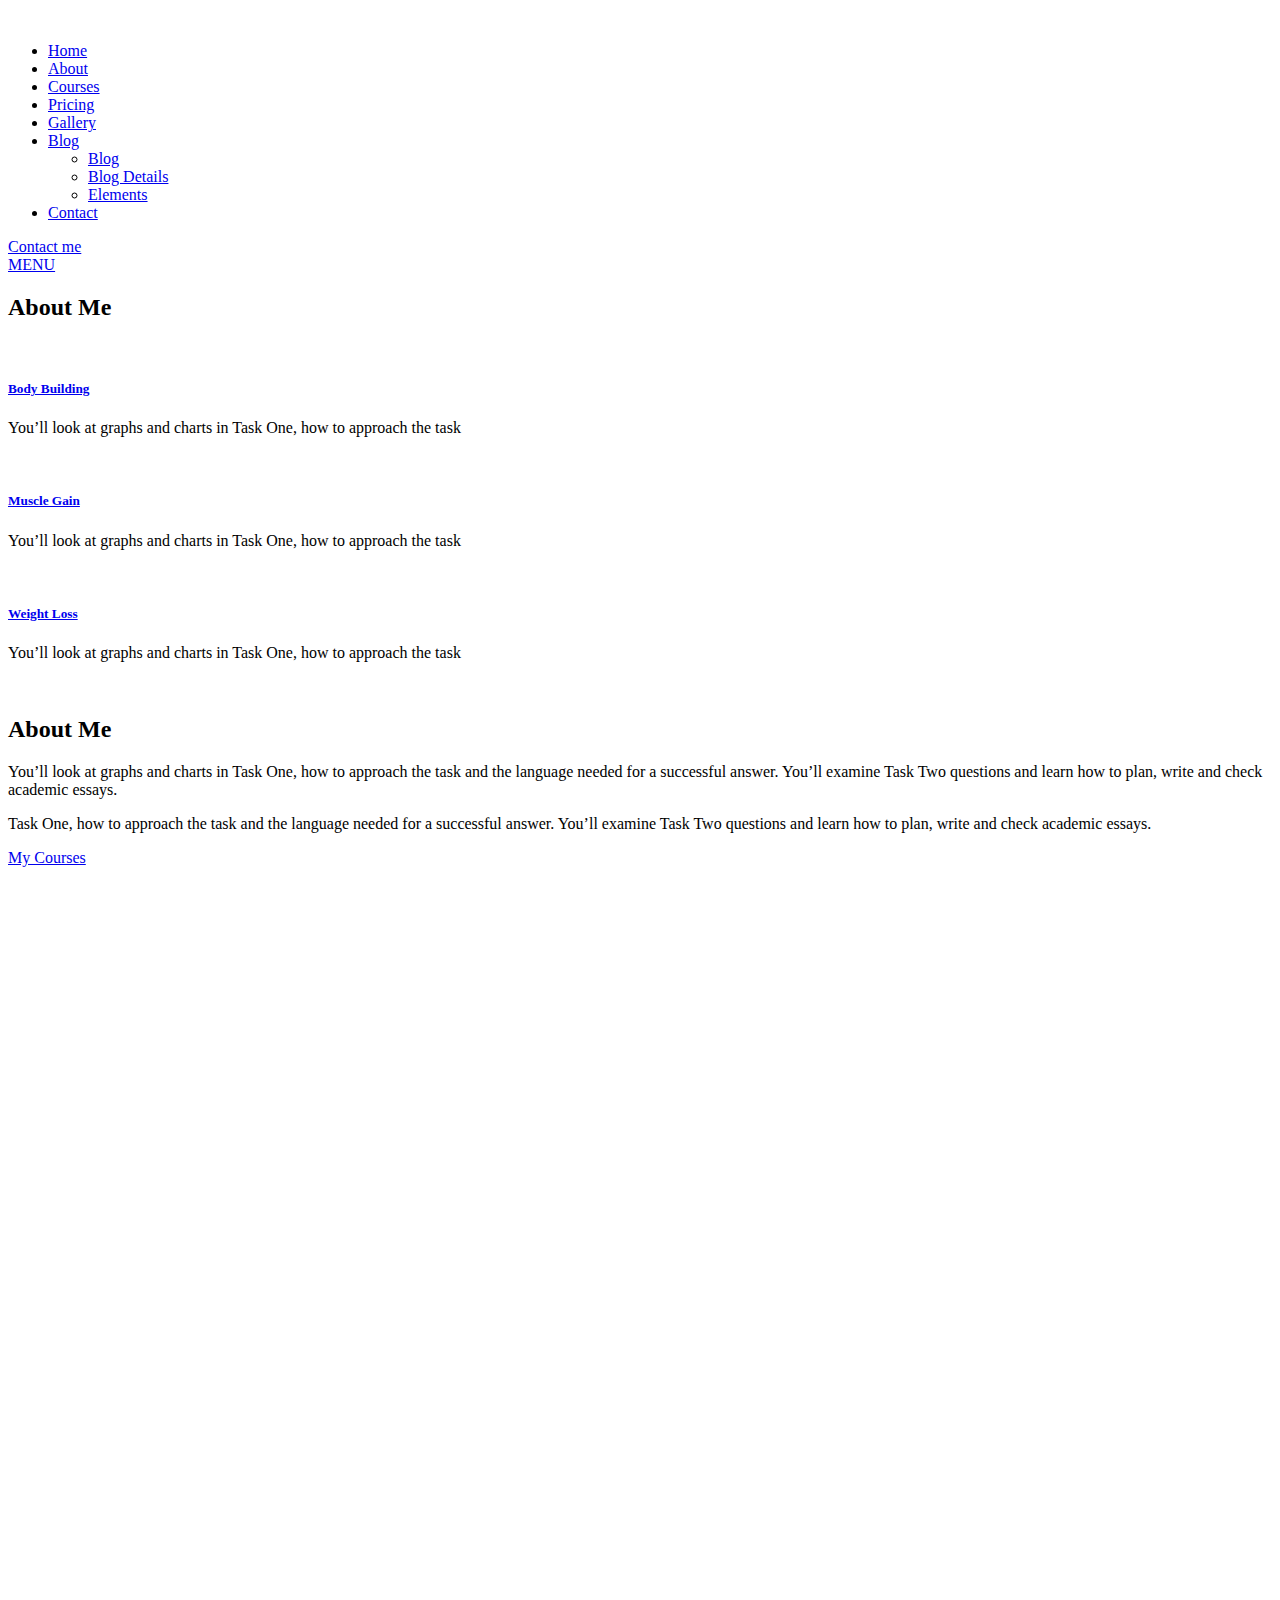
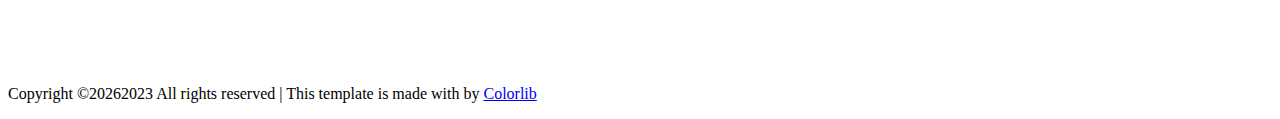
==== about.html @ b355619e "added initial files" ====
<!DOCTYPE html>
<!-- saved from url=(0052)https://preview.colorlib.com/theme/zacson/about.html -->
<html class="js sizes customelements history pointerevents postmessage webgl websockets cssanimations csscolumns csscolumns-width csscolumns-span csscolumns-fill csscolumns-gap csscolumns-rule csscolumns-rulecolor csscolumns-rulestyle csscolumns-rulewidth csscolumns-breakbefore csscolumns-breakafter csscolumns-breakinside flexbox picture srcset webworkers" lang="zxx"><head><meta http-equiv="Content-Type" content="text/html; charset=UTF-8">

<meta http-equiv="x-ua-compatible" content="ie=edge">
<title>Gym trainer | Template </title>
<meta name="description" content="">
<meta name="viewport" content="width=device-width, initial-scale=1">
<link rel="manifest" href="https://preview.colorlib.com/theme/zacson/site.webmanifest">
<link rel="shortcut icon" type="image/x-icon" href="https://preview.colorlib.com/theme/zacson/assets/img/favicon.ico">

<link rel="stylesheet" href="./Gym trainer _ Template-about_files/bootstrap.min.css">
<link rel="stylesheet" href="./Gym trainer _ Template-about_files/owl.carousel.min.css">
<link rel="stylesheet" href="./Gym trainer _ Template-about_files/slicknav.css">
<link rel="stylesheet" href="./Gym trainer _ Template-about_files/flaticon.css">
<link rel="stylesheet" href="./Gym trainer _ Template-about_files/gijgo.css">
<link rel="stylesheet" href="./Gym trainer _ Template-about_files/animate.min.css">
<link rel="stylesheet" href="./Gym trainer _ Template-about_files/animated-headline.css">
<link rel="stylesheet" href="./Gym trainer _ Template-about_files/magnific-popup.css">
<link rel="stylesheet" href="./Gym trainer _ Template-about_files/fontawesome-all.min.css">
<link rel="stylesheet" href="./Gym trainer _ Template-about_files/themify-icons.css">
<link rel="stylesheet" href="./Gym trainer _ Template-about_files/slick.css">
<link rel="stylesheet" href="./Gym trainer _ Template-about_files/nice-select.css">
<link rel="stylesheet" href="./Gym trainer _ Template-about_files/style.css">
<script type="text/javascript" async="" src="./Gym trainer _ Template-about_files/analytics.js" nonce="655ea64b-2e5d-4be7-aa3c-0e6898f26c56"></script><script defer="" referrerpolicy="origin" src="./Gym trainer _ Template-about_files/s.js"></script><script nonce="655ea64b-2e5d-4be7-aa3c-0e6898f26c56">(function(w,d){!function(f,g,h,i){f[h]=f[h]||{};f[h].executed=[];f.zaraz={deferred:[],listeners:[]};f.zaraz.q=[];f.zaraz._f=function(j){return function(){var k=Array.prototype.slice.call(arguments);f.zaraz.q.push({m:j,a:k})}};for(const l of["track","set","debug"])f.zaraz[l]=f.zaraz._f(l);f.zaraz.init=()=>{var m=g.getElementsByTagName(i)[0],n=g.createElement(i),o=g.getElementsByTagName("title")[0];o&&(f[h].t=g.getElementsByTagName("title")[0].text);f[h].x=Math.random();f[h].w=f.screen.width;f[h].h=f.screen.height;f[h].j=f.innerHeight;f[h].e=f.innerWidth;f[h].l=f.location.href;f[h].r=g.referrer;f[h].k=f.screen.colorDepth;f[h].n=g.characterSet;f[h].o=(new Date).getTimezoneOffset();if(f.dataLayer)for(const s of Object.entries(Object.entries(dataLayer).reduce(((t,u)=>({...t[1],...u[1]})))))zaraz.set(s[0],s[1],{scope:"page"});f[h].q=[];for(;f.zaraz.q.length;){const v=f.zaraz.q.shift();f[h].q.push(v)}n.defer=!0;for(const w of[localStorage,sessionStorage])Object.keys(w||{}).filter((y=>y.startsWith("_zaraz_"))).forEach((x=>{try{f[h]["z_"+x.slice(7)]=JSON.parse(w.getItem(x))}catch{f[h]["z_"+x.slice(7)]=w.getItem(x)}}));n.referrerPolicy="origin";n.src="/cdn-cgi/zaraz/s.js?z="+btoa(encodeURIComponent(JSON.stringify(f[h])));m.parentNode.insertBefore(n,m)};["complete","interactive"].includes(g.readyState)?zaraz.init():f.addEventListener("DOMContentLoaded",zaraz.init)}(w,d,"zarazData","script");})(window,document);</script><style data-react-helmet="true">
  @font-face {
    font-family: 'Open Sans';
    src: local('Open Sans Italic'), local('OpenSans-Italic'),
      url('chrome-extension://jcggkkmhpnjfdkbdopniflkghfkgoalo/fonts/OpenSans-Italic.woff2') format('woff2'),
      url('chrome-extension://jcggkkmhpnjfdkbdopniflkghfkgoalo/fonts/OpenSans-Italic.woff') format('woff');
    font-weight: 400;
    font-style: italic;
    font-display: swap;
  }

  @font-face {
    font-family: 'Open Sans';
    src: local('Open Sans Regular'), local('OpenSans-Regular'),
      url('chrome-extension://jcggkkmhpnjfdkbdopniflkghfkgoalo/fonts/OpenSans-Regular.woff2') format('woff2'),
      url('chrome-extension://jcggkkmhpnjfdkbdopniflkghfkgoalo/fonts/OpenSans-Regular.woff') format('woff');
    font-weight: 400;
    font-style: normal;
    font-display: swap;
  }

  @font-face {
    font-family: 'Open Sans';
    src: local('Open Sans SemiBold Italic'), local('OpenSans-SemiBoldItalic'),
      url('chrome-extension://jcggkkmhpnjfdkbdopniflkghfkgoalo/fonts/OpenSans-SemiBoldItalic.woff2') format('woff2'),
      url('chrome-extension://jcggkkmhpnjfdkbdopniflkghfkgoalo/fonts/OpenSans-SemiBoldItalic.woff') format('woff');
    font-weight: 600;
    font-style: italic;
    font-display: swap;
  }

  @font-face {
    font-family: 'Open Sans';
    src: local('Open Sans SemiBold'), local('OpenSans-SemiBold'),
      url('chrome-extension://jcggkkmhpnjfdkbdopniflkghfkgoalo/fonts/OpenSans-SemiBold.woff2') format('woff2'),
      url('chrome-extension://jcggkkmhpnjfdkbdopniflkghfkgoalo/fonts/OpenSans-SemiBold.woff') format('woff');
    font-weight: 600;
    font-style: normal;
    font-display: swap;
  }
</style></head>
<body class="black-bg" style="overflow: visible;">

<div id="preloader-active" style="display: none;">
<div class="preloader d-flex align-items-center justify-content-center">
<div class="preloader-inner position-relative">
<div class="preloader-circle"></div>
<div class="preloader-img pere-text">
<img src="./Gym trainer _ Template-about_files/loder.png" alt="">
</div>
</div>
</div>
</div>

<header>

<div class="header-area header-transparent">
<div class="main-header header-sticky">
<div class="container-fluid">
<div class="menu-wrapper d-flex align-items-center justify-content-between">

<div class="logo">
<a href="https://preview.colorlib.com/theme/zacson/index.html"><img src="./Gym trainer _ Template-about_files/logo.png" alt=""></a>
</div>

<div class="main-menu f-right d-none d-lg-block">
<nav>
<ul id="navigation">
<li><a href="https://preview.colorlib.com/theme/zacson/index.html">Home</a></li>
<li><a href="https://preview.colorlib.com/theme/zacson/about.html">About</a></li>
<li><a href="https://preview.colorlib.com/theme/zacson/courses.html">Courses</a></li>
<li><a href="https://preview.colorlib.com/theme/zacson/pricing.html">Pricing</a></li>
<li><a href="https://preview.colorlib.com/theme/zacson/gallery.html">Gallery</a></li>
<li><a href="https://preview.colorlib.com/theme/zacson/blog.html">Blog</a>
<ul class="submenu">
<li><a href="https://preview.colorlib.com/theme/zacson/blog.html">Blog</a></li>
<li><a href="https://preview.colorlib.com/theme/zacson/blog_details.html">Blog Details</a></li>
<li><a href="https://preview.colorlib.com/theme/zacson/elements.html">Elements</a></li>
</ul>
</li>
<li><a href="https://preview.colorlib.com/theme/zacson/contact.html">Contact</a></li>
</ul>
</nav>
</div>

<div class="header-btns d-none d-lg-block f-right">
<a href="https://preview.colorlib.com/theme/zacson/contact.html" class="btn">Contact me</a>
</div>

<div class="col-12">
<div class="mobile_menu d-block d-lg-none"><div class="slicknav_menu"><a href="https://preview.colorlib.com/theme/zacson/about.html#" aria-haspopup="true" role="button" tabindex="0" class="slicknav_btn slicknav_collapsed" style="outline: none;"><span class="slicknav_menutxt">MENU</span><span class="slicknav_icon"><span class="slicknav_icon-bar"></span><span class="slicknav_icon-bar"></span><span class="slicknav_icon-bar"></span></span></a><ul class="slicknav_nav slicknav_hidden" aria-hidden="true" role="menu" style="display: none;">
<li><a href="https://preview.colorlib.com/theme/zacson/index.html" role="menuitem" tabindex="-1">Home</a></li>
<li><a href="https://preview.colorlib.com/theme/zacson/about.html" role="menuitem" tabindex="-1">About</a></li>
<li><a href="https://preview.colorlib.com/theme/zacson/courses.html" role="menuitem" tabindex="-1">Courses</a></li>
<li><a href="https://preview.colorlib.com/theme/zacson/pricing.html" role="menuitem" tabindex="-1">Pricing</a></li>
<li><a href="https://preview.colorlib.com/theme/zacson/gallery.html" role="menuitem" tabindex="-1">Gallery</a></li>
<li class="slicknav_collapsed slicknav_parent"><a href="https://preview.colorlib.com/theme/zacson/about.html#" role="menuitem" aria-haspopup="true" tabindex="-1" class="slicknav_item slicknav_row" style="outline: none;"><a href="https://preview.colorlib.com/theme/zacson/blog.html" tabindex="-1">Blog</a>
<span class="slicknav_arrow">+</span></a><ul class="submenu slicknav_hidden" role="menu" aria-hidden="true" style="display: none;">
<li><a href="https://preview.colorlib.com/theme/zacson/blog.html" role="menuitem" tabindex="-1">Blog</a></li>
<li><a href="https://preview.colorlib.com/theme/zacson/blog_details.html" role="menuitem" tabindex="-1">Blog Details</a></li>
<li><a href="https://preview.colorlib.com/theme/zacson/elements.html" role="menuitem" tabindex="-1">Elements</a></li>
</ul>
</li>
<li><a href="https://preview.colorlib.com/theme/zacson/contact.html" role="menuitem" tabindex="-1">Contact</a></li>
</ul></div></div>
</div>
</div>
</div>
</div>
</div>

</header>
<main>

<div class="slider-area2">
<div class="slider-height2 d-flex align-items-center">
<div class="container">
<div class="row">
<div class="col-xl-12">
<div class="hero-cap hero-cap2 pt-70">
<h2>About Me</h2>
</div>
</div>
</div>
</div>
</div>
</div>


<section class="team-area pt-80">
<div class="container">
<div class="row">
<div class="col-lg-4 col-md-6">
<div class="single-cat text-center mb-30 wow fadeInUp" data-wow-duration="1s" data-wow-delay=".2s" style="visibility: visible; animation-duration: 1s; animation-delay: 0.2s; animation-name: fadeInUp;">
<div class="cat-icon">
<img src="./Gym trainer _ Template-about_files/team1.png" alt="">
</div>
<div class="cat-cap">
<h5><a href="https://preview.colorlib.com/theme/zacson/services.html">Body Building</a></h5>
<p>You’ll look at graphs and charts in Task One, how to approach the task </p>
</div>
</div>
</div>
<div class="col-lg-4 col-md-6">
<div class="single-cat text-center mb-30 wow fadeInUp" data-wow-duration="1s" data-wow-delay=".4s" style="visibility: visible; animation-duration: 1s; animation-delay: 0.4s; animation-name: fadeInUp;">
<div class="cat-icon">
<img src="./Gym trainer _ Template-about_files/team2.png" alt="">
</div>
<div class="cat-cap">
<h5><a href="https://preview.colorlib.com/theme/zacson/services.html">Muscle Gain</a></h5>
<p>You’ll look at graphs and charts in Task One, how to approach the task </p>
</div>
</div>
</div>
<div class="col-lg-4 col-md-6">
<div class="single-cat text-center mb-30 wow fadeInUp" data-wow-duration="1s" data-wow-delay=".6s" style="visibility: visible; animation-duration: 1s; animation-delay: 0.6s; animation-name: fadeInUp;">
<div class="cat-icon">
<img src="./Gym trainer _ Template-about_files/team3.png" alt="">
</div>
<div class="cat-cap">
<h5><a href="https://preview.colorlib.com/theme/zacson/services.html">Weight Loss</a></h5>
<p>You’ll look at graphs and charts in Task One, how to approach the task </p>
</div>
</div>
</div>
</div>
</div>
</section>


<section class="about-area2 fix pb-padding pt-50 pb-80">
<div class="support-wrapper align-items-center">
<div class="right-content2 wow fadeInUp" data-wow-duration="1s" data-wow-delay=".2s" style="visibility: visible; animation-duration: 1s; animation-delay: 0.2s; animation-name: fadeInUp;">

<div class="right-img">
<img src="./Gym trainer _ Template-about_files/about.png" alt="">
</div>
</div>
<div class="left-content2">

<div class="section-tittle2 mb-20 wow fadeInUp" data-wow-duration="1s" data-wow-delay=".3s" style="visibility: visible; animation-duration: 1s; animation-delay: 0.3s; animation-name: fadeInUp;">
<div class="front-text">
<h2 class="">About Me</h2>
<p>You’ll look at graphs and charts in Task One, how to approach the task and the language needed
for a successful answer. You’ll examine Task Two questions and learn how to plan, write and
check academic essays.</p>
<p class="mb-40">Task One, how to approach the task and the language needed for a successful answer. You’ll
examine Task Two questions and learn how to plan, write and check academic essays.</p>
<a href="https://preview.colorlib.com/theme/zacson/courses.html" class="border-btn">My Courses</a>
</div>
</div>
</div>
</div>
</section>


<section class="home-blog-area pt-10 pb-50">
<div class="container">

<div class="row justify-content-center">
<div class="col-lg-7 col-md-9 col-sm-10">
<div class="section-tittle text-center mb-100 wow fadeInUp" data-wow-duration="2s" data-wow-delay=".2s" style="visibility: hidden; animation-duration: 2s; animation-delay: 0.2s; animation-name: none;">
<h2>From Blog</h2>
</div>
</div>
</div>
<div class="row">
<div class="col-xl-6 col-lg-6 col-md-6">
<div class="home-blog-single mb-30 wow fadeInUp" data-wow-duration="1s" data-wow-delay=".2s" style="visibility: hidden; animation-duration: 1s; animation-delay: 0.2s; animation-name: none;">
<div class="blog-img-cap">
<div class="blog-img">
<img src="./Gym trainer _ Template-about_files/blog1.png" alt="">
</div>
<div class="blog-cap">
<span>Gym &amp; Fitness</span>
<h3><a href="https://preview.colorlib.com/theme/zacson/blog_details.html">Your Antibiotic One Day To 10 Day Options</a></h3>
</div>
</div>
</div>
</div>
<div class="col-xl-6 col-lg-6 col-md-6">
<div class="home-blog-single mb-30 wow fadeInUp" data-wow-duration="1s" data-wow-delay=".4s" style="visibility: hidden; animation-duration: 1s; animation-delay: 0.4s; animation-name: none;">
<div class="blog-img-cap">
<div class="blog-img">
<img src="./Gym trainer _ Template-about_files/blog2.png" alt="">
</div>
<div class="blog-cap">
<span>Gym &amp; Fitness</span>
<h3><a href="https://preview.colorlib.com/theme/zacson/blog_details.html">Your Antibiotic One Day To 10 Day Options</a></h3>
</div>
</div>
</div>
</div>
</div>
</div>
</section>


<div class="video-area section-bg2 d-flex align-items-center" data-background="assets/img/gallery/video-bg.png" style="background-image: url(&quot;assets/img/gallery/video-bg.png&quot;);">
<div class="container">
<div class="video-wrap position-relative">
<div class="video-icon">
<a class="popup-video btn-icon" href="https://www.youtube.com/watch?v=up68UAfH0d0"><i class="fas fa-play"></i></a>
</div>
</div>
</div>
</div>


<section class="services-area">
<div class="container">
<div class="row justify-content-between">
<div class="col-xl-4 col-lg-4 col-md-6 col-sm-8">
<div class="single-services mb-40 wow fadeInUp" data-wow-duration="1s" data-wow-delay=".1s" style="visibility: hidden; animation-duration: 1s; animation-delay: 0.1s; animation-name: none;">
<div class="features-icon">
<img src="./Gym trainer _ Template-about_files/icon1.svg" alt="">
</div>
<div class="features-caption">
<h3>Location</h3>
<p>You’ll look at graphs and charts in Task One, how to approach </p>
</div>
</div>
</div>
<div class="col-xl-3 col-lg-4 col-md-6 col-sm-8">
<div class="single-services mb-40 wow fadeInUp" data-wow-duration="1s" data-wow-delay=".2s" style="visibility: hidden; animation-duration: 1s; animation-delay: 0.2s; animation-name: none;">
<div class="features-icon">
<img src="./Gym trainer _ Template-about_files/icon2.svg" alt="">
</div>
<div class="features-caption">
<h3>Phone</h3>
<p>(90) 277 278 2566</p>
<p> (78) 267 256 2578</p>
</div>
</div>
</div>
<div class="col-xl-3 col-lg-4 col-md-6 col-sm-8">
<div class="single-services mb-40 wow fadeInUp" data-wow-duration="2s" data-wow-delay=".4s" style="visibility: hidden; animation-duration: 2s; animation-delay: 0.4s; animation-name: none;">
<div class="features-icon">
<img src="./Gym trainer _ Template-about_files/icon3.svg" alt="">
</div>
<div class="features-caption">
<h3>Email</h3>
<p>jacson767@gmail.com</p>
<p>contact56@zacsion.com</p>
</div>
</div>
</div>
</div>
</div>
</section>
</main>
<footer>

<div class="footer-area black-bg">
<div class="container">
<div class="footer-top footer-padding">

<div class="row">
<div class="col-xl-12">
<div class="single-footer-caption mb-50 text-center">

<div class="footer-logo wow fadeInUp" data-wow-duration="1s" data-wow-delay=".2s" style="visibility: hidden; animation-duration: 1s; animation-delay: 0.2s; animation-name: none;">
<a href="https://preview.colorlib.com/theme/zacson/index.html"><img src="./Gym trainer _ Template-about_files/logo2_footer.png" alt=""></a>
</div>


<div class="header-area main-header2 wow fadeInUp" data-wow-duration="2s" data-wow-delay=".4s" style="visibility: hidden; animation-duration: 2s; animation-delay: 0.4s; animation-name: none;">
<div class="main-header main-header2">
<div class="menu-wrapper menu-wrapper2">

<div class="main-menu main-menu2 text-center">
<nav>
<ul>
<li><a href="https://preview.colorlib.com/theme/zacson/index.html">Home</a></li>
<li><a href="https://preview.colorlib.com/theme/zacson/about.html">About</a></li>
<li><a href="https://preview.colorlib.com/theme/zacson/courses.html">Courses</a></li>
<li><a href="https://preview.colorlib.com/theme/zacson/pricing.html">Pricing</a></li>
<li><a href="https://preview.colorlib.com/theme/zacson/gallery.html">Gallery</a></li>
<li><a href="https://preview.colorlib.com/theme/zacson/contact.html">Contact</a></li>
</ul>
 </nav>
</div>
</div>
</div>
</div>


<div class="footer-social mt-30 wow fadeInUp" data-wow-duration="3s" data-wow-delay=".8s" style="visibility: hidden; animation-duration: 3s; animation-delay: 0.8s; animation-name: none;">
<a href="https://preview.colorlib.com/theme/zacson/about.html#"><i class="fab fa-twitter"></i></a>
<a href="https://bit.ly/sai4ull"><i class="fab fa-facebook-f"></i></a>
<a href="https://preview.colorlib.com/theme/zacson/about.html#"><i class="fab fa-pinterest-p"></i></a>
</div>
</div>
</div>
</div>
</div>

<div class="footer-bottom">
<div class="row d-flex align-items-center">
<div class="col-lg-12">
<div class="footer-copy-right text-center">
<p>
Copyright ©<script>document.write(new Date().getFullYear());</script>2023 All rights reserved | This template is made with <i class="fa fa-heart" aria-hidden="true"></i> by <a href="https://colorlib.com/" target="_blank">Colorlib</a>
</p>
</div>
</div>
</div>
</div>
</div>
</div>

</footer>

<div id="back-top" style="display: none;">
<a title="Go to Top" href="https://preview.colorlib.com/theme/zacson/about.html#"> <i class="fas fa-level-up-alt"></i></a>
</div>

<script src="./Gym trainer _ Template-about_files/modernizr-3.5.0.min.js"></script>

<script src="./Gym trainer _ Template-about_files/jquery-1.12.4.min.js"></script>
<script src="./Gym trainer _ Template-about_files/popper.min.js"></script>
<script src="./Gym trainer _ Template-about_files/bootstrap.min.js"></script>

<script src="./Gym trainer _ Template-about_files/jquery.slicknav.min.js"></script>

<script src="./Gym trainer _ Template-about_files/owl.carousel.min.js"></script>
<script src="./Gym trainer _ Template-about_files/slick.min.js"></script>

<script src="./Gym trainer _ Template-about_files/wow.min.js"></script>
<script src="./Gym trainer _ Template-about_files/animated.headline.js"></script>
<script src="./Gym trainer _ Template-about_files/jquery.magnific-popup.js"></script>

<script src="./Gym trainer _ Template-about_files/gijgo.min.js"></script>

<script src="./Gym trainer _ Template-about_files/jquery.nice-select.min.js"></script>
<script src="./Gym trainer _ Template-about_files/jquery.sticky.js"></script>

<script src="./Gym trainer _ Template-about_files/jquery.counterup.min.js"></script>
<script src="./Gym trainer _ Template-about_files/waypoints.min.js"></script>
<script src="./Gym trainer _ Template-about_files/jquery.countdown.min.js"></script>
<script src="./Gym trainer _ Template-about_files/hover-direction-snake.min.js"></script>

<script src="./Gym trainer _ Template-about_files/contact.js"></script>
<script src="./Gym trainer _ Template-about_files/jquery.form.js"></script>
<script src="./Gym trainer _ Template-about_files/jquery.validate.min.js"></script>
<script src="./Gym trainer _ Template-about_files/mail-script.js"></script>
<script src="./Gym trainer _ Template-about_files/jquery.ajaxchimp.min.js"></script>

<script src="./Gym trainer _ Template-about_files/plugins.js"></script>
<script src="./Gym trainer _ Template-about_files/main.js"></script>

<script async="" src="./Gym trainer _ Template-about_files/js"></script>
<script>
  window.dataLayer = window.dataLayer || [];
  function gtag(){dataLayer.push(arguments);}
  gtag('js', new Date());

  gtag('config', 'UA-23581568-13');
</script>
<script defer="" src="./Gym trainer _ Template-about_files/vaafb692b2aea4879b33c060e79fe94621666317369993" integrity="sha512-0ahDYl866UMhKuYcW078ScMalXqtFJggm7TmlUtp0UlD4eQk0Ixfnm5ykXKvGJNFjLMoortdseTfsRT8oCfgGA==" data-cf-beacon="{&quot;rayId&quot;:&quot;78e4dcb97aa20174&quot;,&quot;token&quot;:&quot;cd0b4b3a733644fc843ef0b185f98241&quot;,&quot;version&quot;:&quot;2022.11.3&quot;,&quot;si&quot;:100}" crossorigin="anonymous"></script>

</body><div></div></html>
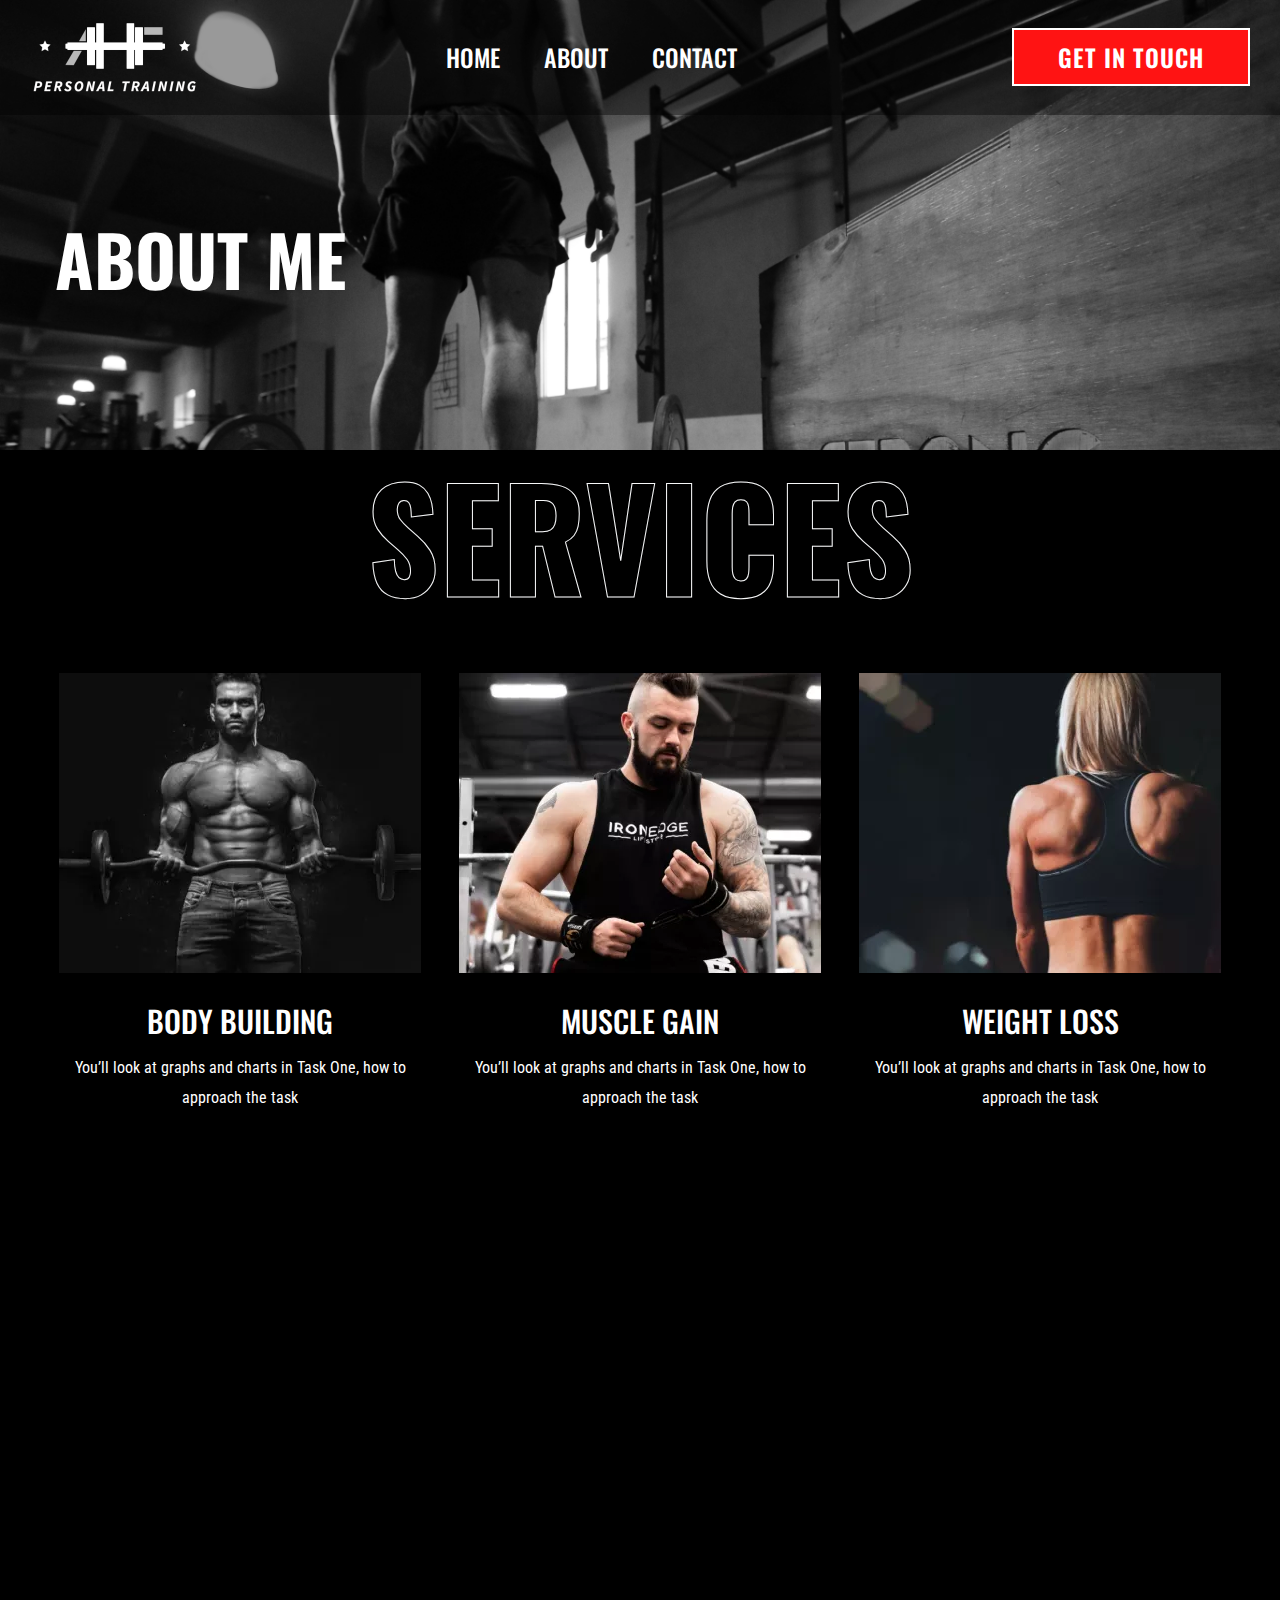
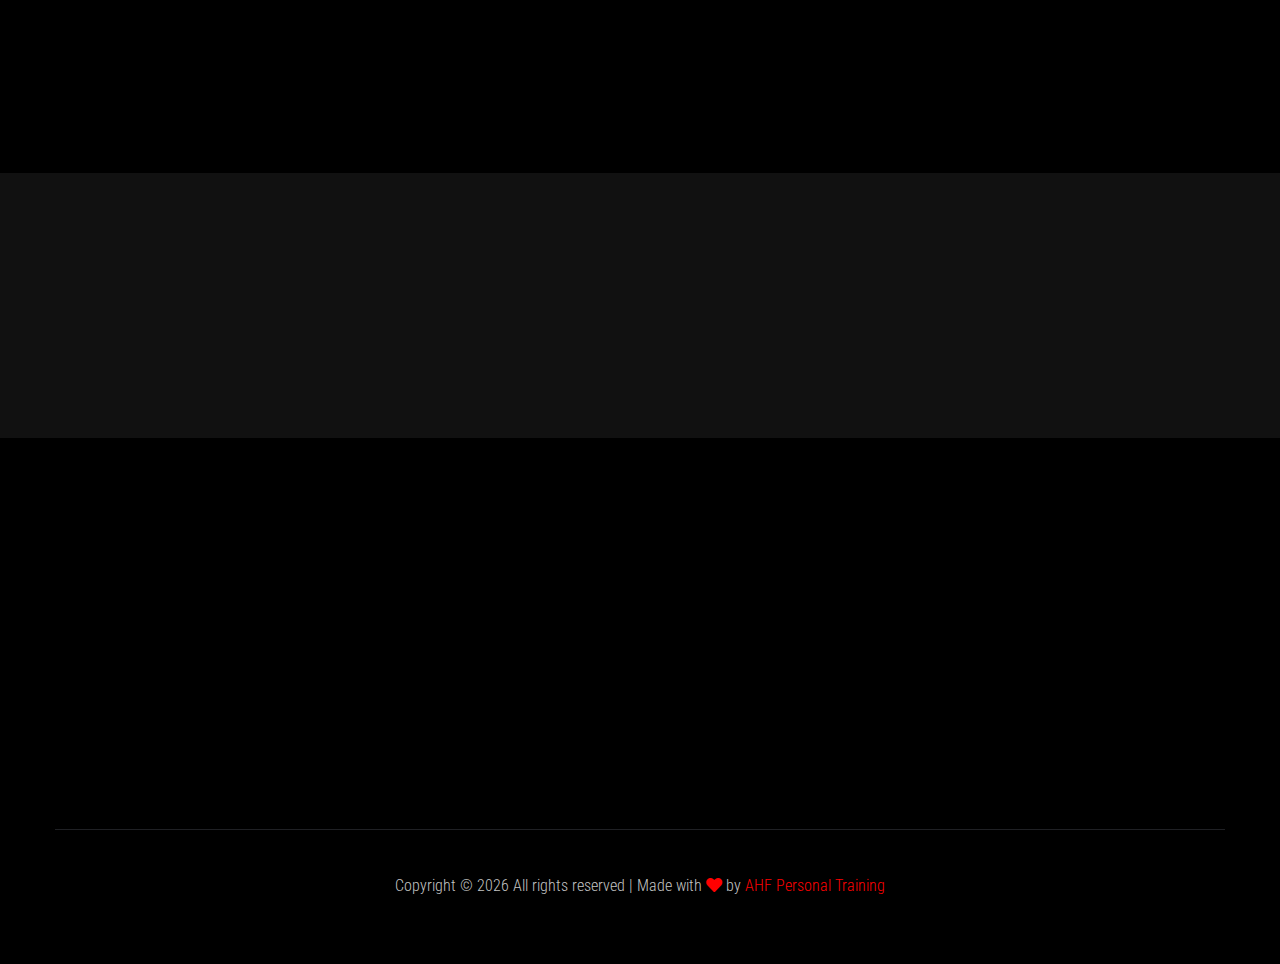
==== commit 24995f8b: "added about page and fixed homepage" ====
--- a/about.html
+++ b/about.html
@@ -1,426 +1,654 @@
 <!DOCTYPE html>
-<!-- saved from url=(0052)https://preview.colorlib.com/theme/zacson/about.html -->
-<html class="js sizes customelements history pointerevents postmessage webgl websockets cssanimations csscolumns csscolumns-width csscolumns-span csscolumns-fill csscolumns-gap csscolumns-rule csscolumns-rulecolor csscolumns-rulestyle csscolumns-rulewidth csscolumns-breakbefore csscolumns-breakafter csscolumns-breakinside flexbox picture srcset webworkers" lang="zxx"><head><meta http-equiv="Content-Type" content="text/html; charset=UTF-8">
-
-<meta http-equiv="x-ua-compatible" content="ie=edge">
-<title>Gym trainer | Template </title>
-<meta name="description" content="">
-<meta name="viewport" content="width=device-width, initial-scale=1">
-<link rel="manifest" href="https://preview.colorlib.com/theme/zacson/site.webmanifest">
-<link rel="shortcut icon" type="image/x-icon" href="https://preview.colorlib.com/theme/zacson/assets/img/favicon.ico">
-
-<link rel="stylesheet" href="./Gym trainer _ Template-about_files/bootstrap.min.css">
-<link rel="stylesheet" href="./Gym trainer _ Template-about_files/owl.carousel.min.css">
-<link rel="stylesheet" href="./Gym trainer _ Template-about_files/slicknav.css">
-<link rel="stylesheet" href="./Gym trainer _ Template-about_files/flaticon.css">
-<link rel="stylesheet" href="./Gym trainer _ Template-about_files/gijgo.css">
-<link rel="stylesheet" href="./Gym trainer _ Template-about_files/animate.min.css">
-<link rel="stylesheet" href="./Gym trainer _ Template-about_files/animated-headline.css">
-<link rel="stylesheet" href="./Gym trainer _ Template-about_files/magnific-popup.css">
-<link rel="stylesheet" href="./Gym trainer _ Template-about_files/fontawesome-all.min.css">
-<link rel="stylesheet" href="./Gym trainer _ Template-about_files/themify-icons.css">
-<link rel="stylesheet" href="./Gym trainer _ Template-about_files/slick.css">
-<link rel="stylesheet" href="./Gym trainer _ Template-about_files/nice-select.css">
-<link rel="stylesheet" href="./Gym trainer _ Template-about_files/style.css">
-<script type="text/javascript" async="" src="./Gym trainer _ Template-about_files/analytics.js" nonce="655ea64b-2e5d-4be7-aa3c-0e6898f26c56"></script><script defer="" referrerpolicy="origin" src="./Gym trainer _ Template-about_files/s.js"></script><script nonce="655ea64b-2e5d-4be7-aa3c-0e6898f26c56">(function(w,d){!function(f,g,h,i){f[h]=f[h]||{};f[h].executed=[];f.zaraz={deferred:[],listeners:[]};f.zaraz.q=[];f.zaraz._f=function(j){return function(){var k=Array.prototype.slice.call(arguments);f.zaraz.q.push({m:j,a:k})}};for(const l of["track","set","debug"])f.zaraz[l]=f.zaraz._f(l);f.zaraz.init=()=>{var m=g.getElementsByTagName(i)[0],n=g.createElement(i),o=g.getElementsByTagName("title")[0];o&&(f[h].t=g.getElementsByTagName("title")[0].text);f[h].x=Math.random();f[h].w=f.screen.width;f[h].h=f.screen.height;f[h].j=f.innerHeight;f[h].e=f.innerWidth;f[h].l=f.location.href;f[h].r=g.referrer;f[h].k=f.screen.colorDepth;f[h].n=g.characterSet;f[h].o=(new Date).getTimezoneOffset();if(f.dataLayer)for(const s of Object.entries(Object.entries(dataLayer).reduce(((t,u)=>({...t[1],...u[1]})))))zaraz.set(s[0],s[1],{scope:"page"});f[h].q=[];for(;f.zaraz.q.length;){const v=f.zaraz.q.shift();f[h].q.push(v)}n.defer=!0;for(const w of[localStorage,sessionStorage])Object.keys(w||{}).filter((y=>y.startsWith("_zaraz_"))).forEach((x=>{try{f[h]["z_"+x.slice(7)]=JSON.parse(w.getItem(x))}catch{f[h]["z_"+x.slice(7)]=w.getItem(x)}}));n.referrerPolicy="origin";n.src="/cdn-cgi/zaraz/s.js?z="+btoa(encodeURIComponent(JSON.stringify(f[h])));m.parentNode.insertBefore(n,m)};["complete","interactive"].includes(g.readyState)?zaraz.init():f.addEventListener("DOMContentLoaded",zaraz.init)}(w,d,"zarazData","script");})(window,document);</script><style data-react-helmet="true">
-  @font-face {
-    font-family: 'Open Sans';
-    src: local('Open Sans Italic'), local('OpenSans-Italic'),
-      url('chrome-extension://jcggkkmhpnjfdkbdopniflkghfkgoalo/fonts/OpenSans-Italic.woff2') format('woff2'),
-      url('chrome-extension://jcggkkmhpnjfdkbdopniflkghfkgoalo/fonts/OpenSans-Italic.woff') format('woff');
-    font-weight: 400;
-    font-style: italic;
-    font-display: swap;
-  }
-
-  @font-face {
-    font-family: 'Open Sans';
-    src: local('Open Sans Regular'), local('OpenSans-Regular'),
-      url('chrome-extension://jcggkkmhpnjfdkbdopniflkghfkgoalo/fonts/OpenSans-Regular.woff2') format('woff2'),
-      url('chrome-extension://jcggkkmhpnjfdkbdopniflkghfkgoalo/fonts/OpenSans-Regular.woff') format('woff');
-    font-weight: 400;
-    font-style: normal;
-    font-display: swap;
-  }
-
-  @font-face {
-    font-family: 'Open Sans';
-    src: local('Open Sans SemiBold Italic'), local('OpenSans-SemiBoldItalic'),
-      url('chrome-extension://jcggkkmhpnjfdkbdopniflkghfkgoalo/fonts/OpenSans-SemiBoldItalic.woff2') format('woff2'),
-      url('chrome-extension://jcggkkmhpnjfdkbdopniflkghfkgoalo/fonts/OpenSans-SemiBoldItalic.woff') format('woff');
-    font-weight: 600;
-    font-style: italic;
-    font-display: swap;
-  }
-
-  @font-face {
-    font-family: 'Open Sans';
-    src: local('Open Sans SemiBold'), local('OpenSans-SemiBold'),
-      url('chrome-extension://jcggkkmhpnjfdkbdopniflkghfkgoalo/fonts/OpenSans-SemiBold.woff2') format('woff2'),
-      url('chrome-extension://jcggkkmhpnjfdkbdopniflkghfkgoalo/fonts/OpenSans-SemiBold.woff') format('woff');
-    font-weight: 600;
-    font-style: normal;
-    font-display: swap;
-  }
-</style></head>
-<body class="black-bg" style="overflow: visible;">
-
-<div id="preloader-active" style="display: none;">
-<div class="preloader d-flex align-items-center justify-content-center">
-<div class="preloader-inner position-relative">
-<div class="preloader-circle"></div>
-<div class="preloader-img pere-text">
-<img src="./Gym trainer _ Template-about_files/loder.png" alt="">
-</div>
-</div>
-</div>
-</div>
-
-<header>
-
-<div class="header-area header-transparent">
-<div class="main-header header-sticky">
-<div class="container-fluid">
-<div class="menu-wrapper d-flex align-items-center justify-content-between">
-
-<div class="logo">
-<a href="https://preview.colorlib.com/theme/zacson/index.html"><img src="./Gym trainer _ Template-about_files/logo.png" alt=""></a>
-</div>
-
-<div class="main-menu f-right d-none d-lg-block">
-<nav>
-<ul id="navigation">
-<li><a href="https://preview.colorlib.com/theme/zacson/index.html">Home</a></li>
-<li><a href="https://preview.colorlib.com/theme/zacson/about.html">About</a></li>
-<li><a href="https://preview.colorlib.com/theme/zacson/courses.html">Courses</a></li>
-<li><a href="https://preview.colorlib.com/theme/zacson/pricing.html">Pricing</a></li>
-<li><a href="https://preview.colorlib.com/theme/zacson/gallery.html">Gallery</a></li>
-<li><a href="https://preview.colorlib.com/theme/zacson/blog.html">Blog</a>
-<ul class="submenu">
-<li><a href="https://preview.colorlib.com/theme/zacson/blog.html">Blog</a></li>
-<li><a href="https://preview.colorlib.com/theme/zacson/blog_details.html">Blog Details</a></li>
-<li><a href="https://preview.colorlib.com/theme/zacson/elements.html">Elements</a></li>
-</ul>
-</li>
-<li><a href="https://preview.colorlib.com/theme/zacson/contact.html">Contact</a></li>
-</ul>
-</nav>
-</div>
-
-<div class="header-btns d-none d-lg-block f-right">
-<a href="https://preview.colorlib.com/theme/zacson/contact.html" class="btn">Contact me</a>
-</div>
-
-<div class="col-12">
-<div class="mobile_menu d-block d-lg-none"><div class="slicknav_menu"><a href="https://preview.colorlib.com/theme/zacson/about.html#" aria-haspopup="true" role="button" tabindex="0" class="slicknav_btn slicknav_collapsed" style="outline: none;"><span class="slicknav_menutxt">MENU</span><span class="slicknav_icon"><span class="slicknav_icon-bar"></span><span class="slicknav_icon-bar"></span><span class="slicknav_icon-bar"></span></span></a><ul class="slicknav_nav slicknav_hidden" aria-hidden="true" role="menu" style="display: none;">
-<li><a href="https://preview.colorlib.com/theme/zacson/index.html" role="menuitem" tabindex="-1">Home</a></li>
-<li><a href="https://preview.colorlib.com/theme/zacson/about.html" role="menuitem" tabindex="-1">About</a></li>
-<li><a href="https://preview.colorlib.com/theme/zacson/courses.html" role="menuitem" tabindex="-1">Courses</a></li>
-<li><a href="https://preview.colorlib.com/theme/zacson/pricing.html" role="menuitem" tabindex="-1">Pricing</a></li>
-<li><a href="https://preview.colorlib.com/theme/zacson/gallery.html" role="menuitem" tabindex="-1">Gallery</a></li>
-<li class="slicknav_collapsed slicknav_parent"><a href="https://preview.colorlib.com/theme/zacson/about.html#" role="menuitem" aria-haspopup="true" tabindex="-1" class="slicknav_item slicknav_row" style="outline: none;"><a href="https://preview.colorlib.com/theme/zacson/blog.html" tabindex="-1">Blog</a>
-<span class="slicknav_arrow">+</span></a><ul class="submenu slicknav_hidden" role="menu" aria-hidden="true" style="display: none;">
-<li><a href="https://preview.colorlib.com/theme/zacson/blog.html" role="menuitem" tabindex="-1">Blog</a></li>
-<li><a href="https://preview.colorlib.com/theme/zacson/blog_details.html" role="menuitem" tabindex="-1">Blog Details</a></li>
-<li><a href="https://preview.colorlib.com/theme/zacson/elements.html" role="menuitem" tabindex="-1">Elements</a></li>
-</ul>
-</li>
-<li><a href="https://preview.colorlib.com/theme/zacson/contact.html" role="menuitem" tabindex="-1">Contact</a></li>
-</ul></div></div>
-</div>
-</div>
-</div>
-</div>
-</div>
-
-</header>
-<main>
-
-<div class="slider-area2">
-<div class="slider-height2 d-flex align-items-center">
-<div class="container">
-<div class="row">
-<div class="col-xl-12">
-<div class="hero-cap hero-cap2 pt-70">
-<h2>About Me</h2>
-</div>
-</div>
-</div>
-</div>
-</div>
-</div>
-
-
-<section class="team-area pt-80">
-<div class="container">
-<div class="row">
-<div class="col-lg-4 col-md-6">
-<div class="single-cat text-center mb-30 wow fadeInUp" data-wow-duration="1s" data-wow-delay=".2s" style="visibility: visible; animation-duration: 1s; animation-delay: 0.2s; animation-name: fadeInUp;">
-<div class="cat-icon">
-<img src="./Gym trainer _ Template-about_files/team1.png" alt="">
-</div>
-<div class="cat-cap">
-<h5><a href="https://preview.colorlib.com/theme/zacson/services.html">Body Building</a></h5>
-<p>You’ll look at graphs and charts in Task One, how to approach the task </p>
-</div>
-</div>
-</div>
-<div class="col-lg-4 col-md-6">
-<div class="single-cat text-center mb-30 wow fadeInUp" data-wow-duration="1s" data-wow-delay=".4s" style="visibility: visible; animation-duration: 1s; animation-delay: 0.4s; animation-name: fadeInUp;">
-<div class="cat-icon">
-<img src="./Gym trainer _ Template-about_files/team2.png" alt="">
-</div>
-<div class="cat-cap">
-<h5><a href="https://preview.colorlib.com/theme/zacson/services.html">Muscle Gain</a></h5>
-<p>You’ll look at graphs and charts in Task One, how to approach the task </p>
-</div>
-</div>
-</div>
-<div class="col-lg-4 col-md-6">
-<div class="single-cat text-center mb-30 wow fadeInUp" data-wow-duration="1s" data-wow-delay=".6s" style="visibility: visible; animation-duration: 1s; animation-delay: 0.6s; animation-name: fadeInUp;">
-<div class="cat-icon">
-<img src="./Gym trainer _ Template-about_files/team3.png" alt="">
-</div>
-<div class="cat-cap">
-<h5><a href="https://preview.colorlib.com/theme/zacson/services.html">Weight Loss</a></h5>
-<p>You’ll look at graphs and charts in Task One, how to approach the task </p>
-</div>
-</div>
-</div>
-</div>
-</div>
-</section>
-
-
-<section class="about-area2 fix pb-padding pt-50 pb-80">
-<div class="support-wrapper align-items-center">
-<div class="right-content2 wow fadeInUp" data-wow-duration="1s" data-wow-delay=".2s" style="visibility: visible; animation-duration: 1s; animation-delay: 0.2s; animation-name: fadeInUp;">
-
-<div class="right-img">
-<img src="./Gym trainer _ Template-about_files/about.png" alt="">
-</div>
-</div>
-<div class="left-content2">
-
-<div class="section-tittle2 mb-20 wow fadeInUp" data-wow-duration="1s" data-wow-delay=".3s" style="visibility: visible; animation-duration: 1s; animation-delay: 0.3s; animation-name: fadeInUp;">
-<div class="front-text">
-<h2 class="">About Me</h2>
-<p>You’ll look at graphs and charts in Task One, how to approach the task and the language needed
-for a successful answer. You’ll examine Task Two questions and learn how to plan, write and
-check academic essays.</p>
-<p class="mb-40">Task One, how to approach the task and the language needed for a successful answer. You’ll
-examine Task Two questions and learn how to plan, write and check academic essays.</p>
-<a href="https://preview.colorlib.com/theme/zacson/courses.html" class="border-btn">My Courses</a>
-</div>
-</div>
-</div>
-</div>
-</section>
-
-
-<section class="home-blog-area pt-10 pb-50">
-<div class="container">
-
-<div class="row justify-content-center">
-<div class="col-lg-7 col-md-9 col-sm-10">
-<div class="section-tittle text-center mb-100 wow fadeInUp" data-wow-duration="2s" data-wow-delay=".2s" style="visibility: hidden; animation-duration: 2s; animation-delay: 0.2s; animation-name: none;">
-<h2>From Blog</h2>
-</div>
-</div>
-</div>
-<div class="row">
-<div class="col-xl-6 col-lg-6 col-md-6">
-<div class="home-blog-single mb-30 wow fadeInUp" data-wow-duration="1s" data-wow-delay=".2s" style="visibility: hidden; animation-duration: 1s; animation-delay: 0.2s; animation-name: none;">
-<div class="blog-img-cap">
-<div class="blog-img">
-<img src="./Gym trainer _ Template-about_files/blog1.png" alt="">
-</div>
-<div class="blog-cap">
-<span>Gym &amp; Fitness</span>
-<h3><a href="https://preview.colorlib.com/theme/zacson/blog_details.html">Your Antibiotic One Day To 10 Day Options</a></h3>
-</div>
-</div>
-</div>
-</div>
-<div class="col-xl-6 col-lg-6 col-md-6">
-<div class="home-blog-single mb-30 wow fadeInUp" data-wow-duration="1s" data-wow-delay=".4s" style="visibility: hidden; animation-duration: 1s; animation-delay: 0.4s; animation-name: none;">
-<div class="blog-img-cap">
-<div class="blog-img">
-<img src="./Gym trainer _ Template-about_files/blog2.png" alt="">
-</div>
-<div class="blog-cap">
-<span>Gym &amp; Fitness</span>
-<h3><a href="https://preview.colorlib.com/theme/zacson/blog_details.html">Your Antibiotic One Day To 10 Day Options</a></h3>
-</div>
-</div>
-</div>
-</div>
-</div>
-</div>
-</section>
-
-
-<div class="video-area section-bg2 d-flex align-items-center" data-background="assets/img/gallery/video-bg.png" style="background-image: url(&quot;assets/img/gallery/video-bg.png&quot;);">
-<div class="container">
-<div class="video-wrap position-relative">
-<div class="video-icon">
-<a class="popup-video btn-icon" href="https://www.youtube.com/watch?v=up68UAfH0d0"><i class="fas fa-play"></i></a>
-</div>
-</div>
-</div>
-</div>
-
-
-<section class="services-area">
-<div class="container">
-<div class="row justify-content-between">
-<div class="col-xl-4 col-lg-4 col-md-6 col-sm-8">
-<div class="single-services mb-40 wow fadeInUp" data-wow-duration="1s" data-wow-delay=".1s" style="visibility: hidden; animation-duration: 1s; animation-delay: 0.1s; animation-name: none;">
-<div class="features-icon">
-<img src="./Gym trainer _ Template-about_files/icon1.svg" alt="">
-</div>
-<div class="features-caption">
-<h3>Location</h3>
-<p>You’ll look at graphs and charts in Task One, how to approach </p>
-</div>
-</div>
-</div>
-<div class="col-xl-3 col-lg-4 col-md-6 col-sm-8">
-<div class="single-services mb-40 wow fadeInUp" data-wow-duration="1s" data-wow-delay=".2s" style="visibility: hidden; animation-duration: 1s; animation-delay: 0.2s; animation-name: none;">
-<div class="features-icon">
-<img src="./Gym trainer _ Template-about_files/icon2.svg" alt="">
-</div>
-<div class="features-caption">
-<h3>Phone</h3>
-<p>(90) 277 278 2566</p>
-<p> (78) 267 256 2578</p>
-</div>
-</div>
-</div>
-<div class="col-xl-3 col-lg-4 col-md-6 col-sm-8">
-<div class="single-services mb-40 wow fadeInUp" data-wow-duration="2s" data-wow-delay=".4s" style="visibility: hidden; animation-duration: 2s; animation-delay: 0.4s; animation-name: none;">
-<div class="features-icon">
-<img src="./Gym trainer _ Template-about_files/icon3.svg" alt="">
-</div>
-<div class="features-caption">
-<h3>Email</h3>
-<p>jacson767@gmail.com</p>
-<p>contact56@zacsion.com</p>
-</div>
-</div>
-</div>
-</div>
-</div>
-</section>
-</main>
-<footer>
-
-<div class="footer-area black-bg">
-<div class="container">
-<div class="footer-top footer-padding">
-
-<div class="row">
-<div class="col-xl-12">
-<div class="single-footer-caption mb-50 text-center">
-
-<div class="footer-logo wow fadeInUp" data-wow-duration="1s" data-wow-delay=".2s" style="visibility: hidden; animation-duration: 1s; animation-delay: 0.2s; animation-name: none;">
-<a href="https://preview.colorlib.com/theme/zacson/index.html"><img src="./Gym trainer _ Template-about_files/logo2_footer.png" alt=""></a>
-</div>
-
-
-<div class="header-area main-header2 wow fadeInUp" data-wow-duration="2s" data-wow-delay=".4s" style="visibility: hidden; animation-duration: 2s; animation-delay: 0.4s; animation-name: none;">
-<div class="main-header main-header2">
-<div class="menu-wrapper menu-wrapper2">
-
-<div class="main-menu main-menu2 text-center">
-<nav>
-<ul>
-<li><a href="https://preview.colorlib.com/theme/zacson/index.html">Home</a></li>
-<li><a href="https://preview.colorlib.com/theme/zacson/about.html">About</a></li>
-<li><a href="https://preview.colorlib.com/theme/zacson/courses.html">Courses</a></li>
-<li><a href="https://preview.colorlib.com/theme/zacson/pricing.html">Pricing</a></li>
-<li><a href="https://preview.colorlib.com/theme/zacson/gallery.html">Gallery</a></li>
-<li><a href="https://preview.colorlib.com/theme/zacson/contact.html">Contact</a></li>
-</ul>
- </nav>
-</div>
-</div>
-</div>
-</div>
-
-
-<div class="footer-social mt-30 wow fadeInUp" data-wow-duration="3s" data-wow-delay=".8s" style="visibility: hidden; animation-duration: 3s; animation-delay: 0.8s; animation-name: none;">
-<a href="https://preview.colorlib.com/theme/zacson/about.html#"><i class="fab fa-twitter"></i></a>
-<a href="https://bit.ly/sai4ull"><i class="fab fa-facebook-f"></i></a>
-<a href="https://preview.colorlib.com/theme/zacson/about.html#"><i class="fab fa-pinterest-p"></i></a>
-</div>
-</div>
-</div>
-</div>
-</div>
-
-<div class="footer-bottom">
-<div class="row d-flex align-items-center">
-<div class="col-lg-12">
-<div class="footer-copy-right text-center">
-<p>
-Copyright ©<script>document.write(new Date().getFullYear());</script>2023 All rights reserved | This template is made with <i class="fa fa-heart" aria-hidden="true"></i> by <a href="https://colorlib.com/" target="_blank">Colorlib</a>
-</p>
-</div>
-</div>
-</div>
-</div>
-</div>
-</div>
-
-</footer>
-
-<div id="back-top" style="display: none;">
-<a title="Go to Top" href="https://preview.colorlib.com/theme/zacson/about.html#"> <i class="fas fa-level-up-alt"></i></a>
-</div>
-
-<script src="./Gym trainer _ Template-about_files/modernizr-3.5.0.min.js"></script>
-
-<script src="./Gym trainer _ Template-about_files/jquery-1.12.4.min.js"></script>
-<script src="./Gym trainer _ Template-about_files/popper.min.js"></script>
-<script src="./Gym trainer _ Template-about_files/bootstrap.min.js"></script>
-
-<script src="./Gym trainer _ Template-about_files/jquery.slicknav.min.js"></script>
-
-<script src="./Gym trainer _ Template-about_files/owl.carousel.min.js"></script>
-<script src="./Gym trainer _ Template-about_files/slick.min.js"></script>
-
-<script src="./Gym trainer _ Template-about_files/wow.min.js"></script>
-<script src="./Gym trainer _ Template-about_files/animated.headline.js"></script>
-<script src="./Gym trainer _ Template-about_files/jquery.magnific-popup.js"></script>
-
-<script src="./Gym trainer _ Template-about_files/gijgo.min.js"></script>
-
-<script src="./Gym trainer _ Template-about_files/jquery.nice-select.min.js"></script>
-<script src="./Gym trainer _ Template-about_files/jquery.sticky.js"></script>
-
-<script src="./Gym trainer _ Template-about_files/jquery.counterup.min.js"></script>
-<script src="./Gym trainer _ Template-about_files/waypoints.min.js"></script>
-<script src="./Gym trainer _ Template-about_files/jquery.countdown.min.js"></script>
-<script src="./Gym trainer _ Template-about_files/hover-direction-snake.min.js"></script>
-
-<script src="./Gym trainer _ Template-about_files/contact.js"></script>
-<script src="./Gym trainer _ Template-about_files/jquery.form.js"></script>
-<script src="./Gym trainer _ Template-about_files/jquery.validate.min.js"></script>
-<script src="./Gym trainer _ Template-about_files/mail-script.js"></script>
-<script src="./Gym trainer _ Template-about_files/jquery.ajaxchimp.min.js"></script>
-
-<script src="./Gym trainer _ Template-about_files/plugins.js"></script>
-<script src="./Gym trainer _ Template-about_files/main.js"></script>
-
-<script async="" src="./Gym trainer _ Template-about_files/js"></script>
-<script>
-  window.dataLayer = window.dataLayer || [];
-  function gtag(){dataLayer.push(arguments);}
-  gtag('js', new Date());
-
-  gtag('config', 'UA-23581568-13');
-</script>
-<script defer="" src="./Gym trainer _ Template-about_files/vaafb692b2aea4879b33c060e79fe94621666317369993" integrity="sha512-0ahDYl866UMhKuYcW078ScMalXqtFJggm7TmlUtp0UlD4eQk0Ixfnm5ykXKvGJNFjLMoortdseTfsRT8oCfgGA==" data-cf-beacon="{&quot;rayId&quot;:&quot;78e4dcb97aa20174&quot;,&quot;token&quot;:&quot;cd0b4b3a733644fc843ef0b185f98241&quot;,&quot;version&quot;:&quot;2022.11.3&quot;,&quot;si&quot;:100}" crossorigin="anonymous"></script>
-
-</body><div></div></html>+<html
+  class="js sizes customelements history pointerevents postmessage webgl websockets cssanimations csscolumns csscolumns-width csscolumns-span csscolumns-fill csscolumns-gap csscolumns-rule csscolumns-rulecolor csscolumns-rulestyle csscolumns-rulewidth csscolumns-breakbefore csscolumns-breakafter csscolumns-breakinside flexbox picture srcset webworkers"
+  lang="zxx"
+>
+  <head>
+    <meta http-equiv="Content-Type" content="text/html; charset=UTF-8" />
+
+    <meta http-equiv="x-ua-compatible" content="ie=edge" />
+    <title>AHF Personal Training</title>
+    <meta name="description" content="" />
+    <meta name="viewport" content="width=device-width, initial-scale=1" />
+    <!-- <link rel="manifest" href="./site.webmanifest"> -->
+    <!-- <link rel="shortcut icon" type="image/x-icon"
+        href="./assets/img/favicon.ico"> -->
+
+    <link rel="stylesheet" href="./assets/css/bootstrap.min.css" />
+    <link rel="stylesheet" href="./assets/css/owl.carousel.min.css" />
+    <link rel="stylesheet" href="./assets/css/slicknav.css" />
+    <link rel="stylesheet" href="./assets/css/flaticon.css" />
+    <link rel="stylesheet" href="./assets/css/gijgo.css" />
+    <link rel="stylesheet" href="./assets/css/animate.min.css" />
+    <link rel="stylesheet" href="./assets/css/animated-headline.css" />
+    <link rel="stylesheet" href="./assets/css/magnific-popup.css" />
+    <!-- <link rel="stylesheet" href="./assets/css/font-awesome.min2.css"> -->
+    <link rel="stylesheet" href="./assets/css/fontawesome-all.min.css" />
+    <!-- <link rel="stylesheet" href="./assets/css/all.css"> -->
+    <link rel="stylesheet" href="./assets/css/themify-icons.css" />
+    <link rel="stylesheet" href="./assets/css/slick.css" />
+    <link rel="stylesheet" href="./assets/css/nice-select.css" />
+    <link rel="stylesheet" href="./assets/css/style2.css" />
+    <!-- <script type="text/javascript" async="" src="./assets/css/analytics.js"
+        nonce="0c81c5de-d419-4f38-97a7-7409aaffac43"></script>
+    <script defer="" referrerpolicy="origin" src="./assets/css/s.js"></script>
+    <script
+        nonce="0c81c5de-d419-4f38-97a7-7409aaffac43">(function (w, d) { !function (f, g, h, i) { f[h] = f[h] || {}; f[h].executed = []; f.zaraz = { deferred: [], listeners: [] }; f.zaraz.q = []; f.zaraz._f = function (j) { return function () { var k = Array.prototype.slice.call(arguments); f.zaraz.q.push({ m: j, a: k }) } }; for (const l of ["track", "set", "debug"]) f.zaraz[l] = f.zaraz._f(l); f.zaraz.init = () => { var m = g.getElementsByTagName(i)[0], n = g.createElement(i), o = g.getElementsByTagName("title")[0]; o && (f[h].t = g.getElementsByTagName("title")[0].text); f[h].x = Math.random(); f[h].w = f.screen.width; f[h].h = f.screen.height; f[h].j = f.innerHeight; f[h].e = f.innerWidth; f[h].l = f.location.href; f[h].r = g.referrer; f[h].k = f.screen.colorDepth; f[h].n = g.characterSet; f[h].o = (new Date).getTimezoneOffset(); if (f.dataLayer) for (const s of Object.entries(Object.entries(dataLayer).reduce(((t, u) => ({ ...t[1], ...u[1] }))))) zaraz.set(s[0], s[1], { scope: "page" }); f[h].q = []; for (; f.zaraz.q.length;) { const v = f.zaraz.q.shift(); f[h].q.push(v) } n.defer = !0; for (const w of [localStorage, sessionStorage]) Object.keys(w || {}).filter((y => y.startsWith("_zaraz_"))).forEach((x => { try { f[h]["z_" + x.slice(7)] = JSON.parse(w.getItem(x)) } catch { f[h]["z_" + x.slice(7)] = w.getItem(x) } })); n.referrerPolicy = "origin"; n.src = "/cdn-cgi/zaraz/s.js?z=" + btoa(encodeURIComponent(JSON.stringify(f[h]))); m.parentNode.insertBefore(n, m) };["complete", "interactive"].includes(g.readyState) ? zaraz.init() : f.addEventListener("DOMContentLoaded", zaraz.init) }(w, d, "zarazData", "script"); })(window, document);</script> -->
+    <style data-react-helmet="true">
+      @font-face {
+        font-family: "Open Sans";
+        src: local("Open Sans Italic"), local("OpenSans-Italic"),
+          url("chrome-extension://jcggkkmhpnjfdkbdopniflkghfkgoalo/fonts/OpenSans-Italic.woff2")
+            format("woff2"),
+          url("chrome-extension://jcggkkmhpnjfdkbdopniflkghfkgoalo/fonts/OpenSans-Italic.woff")
+            format("woff");
+        font-weight: 400;
+        font-style: italic;
+        font-display: swap;
+      }
+
+      @font-face {
+        font-family: "Open Sans";
+        src: local("Open Sans Regular"), local("OpenSans-Regular"),
+          url("chrome-extension://jcggkkmhpnjfdkbdopniflkghfkgoalo/fonts/OpenSans-Regular.woff2")
+            format("woff2"),
+          url("chrome-extension://jcggkkmhpnjfdkbdopniflkghfkgoalo/fonts/OpenSans-Regular.woff")
+            format("woff");
+        font-weight: 400;
+        font-style: normal;
+        font-display: swap;
+      }
+
+      @font-face {
+        font-family: "Open Sans";
+        src: local("Open Sans SemiBold Italic"),
+          local("OpenSans-SemiBoldItalic"),
+          url("chrome-extension://jcggkkmhpnjfdkbdopniflkghfkgoalo/fonts/OpenSans-SemiBoldItalic.woff2")
+            format("woff2"),
+          url("chrome-extension://jcggkkmhpnjfdkbdopniflkghfkgoalo/fonts/OpenSans-SemiBoldItalic.woff")
+            format("woff");
+        font-weight: 600;
+        font-style: italic;
+        font-display: swap;
+      }
+
+      @font-face {
+        font-family: "Open Sans";
+        src: local("Open Sans SemiBold"), local("OpenSans-SemiBold"),
+          url("chrome-extension://jcggkkmhpnjfdkbdopniflkghfkgoalo/fonts/OpenSans-SemiBold.woff2")
+            format("woff2"),
+          url("chrome-extension://jcggkkmhpnjfdkbdopniflkghfkgoalo/fonts/OpenSans-SemiBold.woff")
+            format("woff");
+        font-weight: 600;
+        font-style: normal;
+        font-display: swap;
+      }
+    </style>
+  </head>
+  <body class="black-bg" style="overflow: visible">
+    <header>
+      <div class="header-area header-transparent">
+        <div class="main-header header-sticky">
+          <div class="container-fluid">
+            <div
+              class="menu-wrapper d-flex align-items-center justify-content-between"
+            >
+              <div class="logo">
+                <a href="./index2.html"
+                  ><img src="./assets/images/AHF logo 1 white-3.png" alt=""
+                /></a>
+              </div>
+
+              <div class="main-menu f-right d-none d-lg-block">
+                <nav>
+                  <ul id="navigation">
+                    <li><a href="#">Home</a></li>
+                    <li><a href="./about.html">About</a></li>
+                    <li><a href="./contact.html">Contact</a></li>
+                  </ul>
+                </nav>
+              </div>
+
+              <div class="header-btns d-none d-lg-block f-right">
+                <a href="./contact.html" class="btn">Get in touch</a>
+              </div>
+
+              <div class="col-12">
+                <div class="mobile_menu d-block d-lg-none">
+                  <div class="slicknav_menu">
+                    <a
+                      href="./index2.html#"
+                      aria-haspopup="true"
+                      role="button"
+                      tabindex="0"
+                      class="slicknav_btn slicknav_collapsed"
+                      style="outline: none"
+                      ><span class="slicknav_menutxt">MENU</span
+                      ><span class="slicknav_icon"
+                        ><span class="slicknav_icon-bar"></span
+                        ><span class="slicknav_icon-bar"></span
+                        ><span class="slicknav_icon-bar"></span></span
+                    ></a>
+                    <ul
+                      class="slicknav_nav slicknav_hidden"
+                      aria-hidden="true"
+                      role="menu"
+                      style="display: none"
+                    >
+                      <li>
+                        <a href="./index2.html" role="menuitem" tabindex="-1"
+                          >Home</a
+                        >
+                      </li>
+                      <li>
+                        <a href="./about.html" role="menuitem" tabindex="-1"
+                          >About</a
+                        >
+                      </li>
+                      <li>
+                        <a href="./contact.html" role="menuitem" tabindex="-1"
+                          >Contact</a
+                        >
+                      </li>
+                    </ul>
+                  </div>
+                </div>
+              </div>
+            </div>
+          </div>
+        </div>
+      </div>
+    </header>
+    <main>
+      <div class="slider-area2">
+        <div class="slider-height2 d-flex align-items-center">
+          <div class="container">
+            <div class="row">
+              <div class="col-xl-12">
+                <div class="hero-cap hero-cap2 pt-70">
+                  <h2>About Me</h2>
+                </div>
+              </div>
+            </div>
+          </div>
+        </div>
+      </div>
+
+      <section class="team-area fix">
+        <div class="container">
+          <div class="row">
+            <div class="col-xl-12">
+              <div
+                class="section-tittle text-center mb-55 wow fadeInUp"
+                data-wow-duration="1s"
+                data-wow-delay=".2s"
+                style="
+                  visibility: visible;
+                  animation-duration: 1s;
+                  animation-delay: 0.2s;
+                  animation-name: fadeInUp;
+                "
+              >
+                <h2>Services</h2>
+              </div>
+            </div>
+          </div>
+          <div class="row">
+            <div class="col-lg-4 col-md-6">
+              <div
+                class="single-cat text-center mb-30 wow fadeInUp"
+                data-wow-duration="1s"
+                data-wow-delay=".2s"
+                style="
+                  visibility: visible;
+                  animation-duration: 1s;
+                  animation-delay: 0.3s;
+                  animation-name: fadeInUp;
+                "
+              >
+                <div class="cat-icon">
+                  <img src="./assets/css/team1.png" alt="" />
+                </div>
+                <div class="cat-cap">
+                  <h5>
+                    <a href="#">Body Building</a>
+                  </h5>
+                  <p>
+                    You’ll look at graphs and charts in Task One, how to
+                    approach the task
+                  </p>
+                </div>
+              </div>
+            </div>
+            <div class="col-lg-4 col-md-6">
+              <div
+                class="single-cat text-center mb-30 wow fadeInUp"
+                data-wow-duration="1s"
+                data-wow-delay=".4s"
+                style="
+                  visibility: visible;
+                  animation-duration: 1s;
+                  animation-delay: 0.5s;
+                  animation-name: fadeInUp;
+                "
+              >
+                <div class="cat-icon">
+                  <img src="./assets/css/team2.png" alt="" />
+                </div>
+                <div class="cat-cap">
+                  <h5><a href="#">Muscle Gain</a></h5>
+                  <p>
+                    You’ll look at graphs and charts in Task One, how to
+                    approach the task
+                  </p>
+                </div>
+              </div>
+            </div>
+            <div class="col-lg-4 col-md-6">
+              <div
+                class="single-cat text-center mb-30 wow fadeInUp"
+                data-wow-duration="1s"
+                data-wow-delay=".6s"
+                style="
+                  visibility: visible;
+                  animation-duration: 1s;
+                  animation-delay: 0.7s;
+                  animation-name: fadeInUp;
+                "
+              >
+                <div class="cat-icon">
+                  <img src="./assets/css/team3.png" alt="" />
+                </div>
+                <div class="cat-cap">
+                  <h5><a href="#">Weight Loss</a></h5>
+                  <p>
+                    You’ll look at graphs and charts in Task One, how to
+                    approach the task
+                  </p>
+                </div>
+              </div>
+            </div>
+          </div>
+        </div>
+      </section>
+
+      <section class="about-area2 fix pb-padding pt-50 pb-80">
+        <div class="support-wrapper align-items-center">
+          <div
+            class="right-content2 wow fadeInUp"
+            data-wow-duration="1s"
+            data-wow-delay=".2s"
+            style="
+              visibility: visible;
+              animation-duration: 1s;
+              animation-delay: 0.2s;
+              animation-name: fadeInUp;
+            "
+          >
+            <div class="right-img">
+              <img src="./assets/images/attila 2.jpeg" alt="" />
+            </div>
+          </div>
+          <div class="left-content2">
+            <div
+              class="section-tittle2 mb-20 wow fadeInUp"
+              data-wow-duration="1s"
+              data-wow-delay=".3s"
+              style="
+                visibility: visible;
+                animation-duration: 1s;
+                animation-delay: 0.3s;
+                animation-name: fadeInUp;
+              "
+            >
+              <div class="front-text">
+                <h2 class="">About Me</h2>
+                <p>
+                  Lorem ipsum dolor sit amet consectetur adipisicing elit.
+                  Minima veniam nesciunt sint quisquam dolores ullam ut maiores
+                  magnam saepe! Magnam.
+                </p>
+                <p class="mb-40">
+                  Lorem ipsum dolor sit amet consectetur adipisicing elit. Iste
+                  dolorum eius voluptas illum ea laboriosam esse accusamus!
+                  Voluptates nihil temporibus, saepe dolor consequuntur maiores
+                  harum
+                </p>
+              </div>
+            </div>
+          </div>
+        </div>
+      </section>
+
+      <!-- <section class="home-blog-area pt-10 pb-50">
+        <div class="container">
+          <div class="row justify-content-center">
+            <div class="col-lg-7 col-md-9 col-sm-10">
+              <div
+                class="section-tittle text-center mb-100 wow fadeInUp"
+                data-wow-duration="2s"
+                data-wow-delay=".2s"
+                style="
+                  visibility: hidden;
+                  animation-duration: 2s;
+                  animation-delay: 0.2s;
+                  animation-name: none;
+                "
+              >
+                <h2>From Blog</h2>
+              </div>
+            </div>
+          </div>
+          <div class="row">
+            <div class="col-xl-6 col-lg-6 col-md-6">
+              <div
+                class="home-blog-single mb-30 wow fadeInUp"
+                data-wow-duration="1s"
+                data-wow-delay=".2s"
+                style="
+                  visibility: hidden;
+                  animation-duration: 1s;
+                  animation-delay: 0.2s;
+                  animation-name: none;
+                "
+              >
+                <div class="blog-img-cap">
+                  <div class="blog-img">
+                    <img
+                      src="./Gym trainer _ Template-about_files/blog1.png"
+                      alt=""
+                    />
+                  </div>
+                  <div class="blog-cap">
+                    <span>Gym &amp; Fitness</span>
+                    <h3>
+                      <a
+                        href="https://preview.colorlib.com/theme/zacson/blog_details.html"
+                        >Your Antibiotic One Day To 10 Day Options</a
+                      >
+                    </h3>
+                  </div>
+                </div>
+              </div>
+            </div>
+            <div class="col-xl-6 col-lg-6 col-md-6">
+              <div
+                class="home-blog-single mb-30 wow fadeInUp"
+                data-wow-duration="1s"
+                data-wow-delay=".4s"
+                style="
+                  visibility: hidden;
+                  animation-duration: 1s;
+                  animation-delay: 0.4s;
+                  animation-name: none;
+                "
+              >
+                <div class="blog-img-cap">
+                  <div class="blog-img">
+                    <img
+                      src="./Gym trainer _ Template-about_files/blog2.png"
+                      alt=""
+                    />
+                  </div>
+                  <div class="blog-cap">
+                    <span>Gym &amp; Fitness</span>
+                    <h3>
+                      <a
+                        href="https://preview.colorlib.com/theme/zacson/blog_details.html"
+                        >Your Antibiotic One Day To 10 Day Options</a
+                      >
+                    </h3>
+                  </div>
+                </div>
+              </div>
+            </div>
+          </div>
+        </div>
+      </section>
+
+      <div
+        class="video-area section-bg2 d-flex align-items-center"
+        data-background="assets/img/gallery/video-bg.png"
+        style="background-image: url('assets/img/gallery/video-bg.png')"
+      >
+        <div class="container">
+          <div class="video-wrap position-relative">
+            <div class="video-icon">
+              <a
+                class="popup-video btn-icon"
+                href="https://www.youtube.com/watch?v=up68UAfH0d0"
+                ><i class="fas fa-play"></i
+              ></a>
+            </div>
+          </div>
+        </div>
+      </div> -->
+
+      <section class="services-area">
+        <div class="container">
+          <div class="row justify-content-between">
+            <div class="col-xl-4 col-lg-4 col-md-6 col-sm-8">
+              <div
+                class="single-services mb-40 wow fadeInUp"
+                data-wow-duration="1s"
+                data-wow-delay=".1s"
+                style="
+                  visibility: visible;
+                  animation-duration: 1s;
+                  animation-delay: 0.1s;
+                  animation-name: none;
+                "
+              >
+                <div class="features-icon">
+                  <img src="./assets/css/icon1.svg" alt="" />
+                </div>
+                <div class="features-caption">
+                  <h3>Location</h3>
+                  <p>
+                    You’ll look at graphs and charts in Task One, how to
+                    approach
+                  </p>
+                </div>
+              </div>
+            </div>
+            <div class="col-xl-3 col-lg-4 col-md-6 col-sm-8">
+              <div
+                class="single-services mb-40 wow fadeInUp"
+                data-wow-duration="1s"
+                data-wow-delay=".2s"
+                style="
+                  visibility: visible;
+                  animation-duration: 1s;
+                  animation-delay: 0.2s;
+                  animation-name: none;
+                "
+              >
+                <div class="features-icon">
+                  <img src="./assets/css/icon2.svg" alt="" />
+                </div>
+                <div class="features-caption">
+                  <h3>Phone</h3>
+                  <p>(90) 277 278 2566</p>
+                  <p>(78) 267 256 2578</p>
+                </div>
+              </div>
+            </div>
+            <div class="col-xl-3 col-lg-4 col-md-6 col-sm-8">
+              <div
+                class="single-services mb-40 wow fadeInUp"
+                data-wow-duration="2s"
+                data-wow-delay=".4s"
+                style="
+                  visibility: visible;
+                  animation-duration: 2s;
+                  animation-delay: 0.4s;
+                  animation-name: none;
+                "
+              >
+                <div class="features-icon">
+                  <img src="./assets/css/icon3.svg" alt="" />
+                </div>
+                <div class="features-caption">
+                  <h3>Email</h3>
+                  <p>attilah229@gmail.com</p>
+                </div>
+              </div>
+            </div>
+          </div>
+        </div>
+      </section>
+    </main>
+
+    <footer>
+      <div class="footer-area black-bg">
+        <div class="container">
+          <div class="footer-top footer-padding">
+            <div class="row">
+              <div class="col-xl-12">
+                <div class="single-footer-caption mb-50 text-center">
+                  <div
+                    class="footer-logo wow fadeInUp"
+                    data-wow-duration="1s"
+                    data-wow-delay=".2s"
+                    style="
+                      visibility: visible;
+                      animation-duration: 1s;
+                      animation-delay: 0.2s;
+                      animation-name: fadeInUp;
+                    "
+                  >
+                    <a href="./index2.html"
+                      ><img src="./assets/images/AHF logo 1 whitE.png" alt=""
+                    /></a>
+                  </div>
+
+                  <div
+                    class="header-area main-header2 wow fadeInUp"
+                    data-wow-duration="2s"
+                    data-wow-delay=".4s"
+                    style="
+                      visibility: visible;
+                      animation-duration: 2s;
+                      animation-delay: 0.4s;
+                      animation-name: fadeInUp;
+                    "
+                  >
+                    <div class="main-header main-header2">
+                      <div class="menu-wrapper menu-wrapper2">
+                        <div class="main-menu main-menu2 text-center">
+                          <nav>
+                            <ul>
+                              <li><a href="./index2.html">Home</a></li>
+                              <li><a href="./about.html">About</a></li>
+                              <li><a href="./contact.html">Contact</a></li>
+                            </ul>
+                          </nav>
+                        </div>
+                      </div>
+                    </div>
+                  </div>
+
+                  <div
+                    class="footer-social mt-30 wow fadeInUp"
+                    data-wow-duration="3s"
+                    data-wow-delay=".8s"
+                    style="
+                      visibility: visible;
+                      animation-duration: 3s;
+                      animation-delay: 0.8s;
+                      animation-name: fadeInUp;
+                    "
+                  >
+                    <a href="#"><i class="fab fa-twitter"></i></a>
+                    <a href="#"><i class="fab fa-facebook-f"></i></a>
+                    <a href="#"><i class="fab fa-pinterest-p"></i></a>
+                  </div>
+                </div>
+              </div>
+            </div>
+          </div>
+
+          <div class="footer-bottom">
+            <div class="row d-flex align-items-center">
+              <div class="col-lg-12">
+                <div class="footer-copy-right text-center">
+                  <p>
+                    Copyright ©
+                    <script>
+                      document.write(new Date().getFullYear());
+                    </script>
+                    All rights reserved | Made with
+                    <i class="fa fa-heart" aria-hidden="true"></i> by
+                    <a target="_blank">AHF Personal Training</a>
+                  </p>
+                </div>
+              </div>
+            </div>
+          </div>
+        </div>
+      </div>
+    </footer>
+
+    <div id="back-top" style="display: none">
+      <a
+        title="Go to Top"
+        href="https://preview.colorlib.com/theme/zacson/about.html#"
+      >
+        <i class="fas fa-level-up-alt"></i
+      ></a>
+    </div>
+
+    <script src="./assets/css/modernizr-3.5.0.min.js"></script>
+
+    <script src="./assets/css/jquery-1.12.4.min.js"></script>
+    <script src="./assets/css/popper.min.js"></script>
+    <script src="./assets/css/bootstrap.min.js"></script>
+
+    <script src="./assets/css/jquery.slicknav.min.js"></script>
+
+    <script src="./assets/css/owl.carousel.min.js"></script>
+    <script src="./assets/css/slick.min.js"></script>
+
+    <script src="./assets/css/wow.min.js"></script>
+    <script src="./assets/css/animated.headline.js"></script>
+    <script src="./assets/css/jquery.magnific-popup.js"></script>
+
+    <script src="./assets/css/gijgo.min.js"></script>
+
+    <script src="./assets/css/jquery.nice-select.min.js"></script>
+    <script src="./assets/css/jquery.sticky.js"></script>
+
+    <script src="./assets/css/jquery.counterup.min.js"></script>
+    <script src="./assets/css/waypoints.min.js"></script>
+    <script src="./assets/css/jquery.countdown.min.js"></script>
+    <script src="./assets/css/hover-direction-snake.min.js"></script>
+
+    <script src="./assets/css/contact.js"></script>
+    <script src="./assets/css/jquery.form.js"></script>
+    <script src="./assets/css/jquery.validate.min.js"></script>
+    <script src="./assets/css/mail-script.js"></script>
+    <script src="./assets/css/jquery.ajaxchimp.min.js"></script>
+
+    <script src="./assets/css/plugins.js"></script>
+    <script src="./assets/css/main.js"></script>
+
+    <script async="" src="./assets/css/js"></script>
+    <script>
+      window.dataLayer = window.dataLayer || [];
+      function gtag() {
+        dataLayer.push(arguments);
+      }
+      gtag("js", new Date());
+
+      gtag("config", "UA-23581568-13");
+    </script>
+    <script
+      defer=""
+      src="./Gym trainer _ Template-about_files/vaafb692b2aea4879b33c060e79fe94621666317369993"
+      integrity="sha512-0ahDYl866UMhKuYcW078ScMalXqtFJggm7TmlUtp0UlD4eQk0Ixfnm5ykXKvGJNFjLMoortdseTfsRT8oCfgGA=="
+      data-cf-beacon='{"rayId":"78e4dcb97aa20174","token":"cd0b4b3a733644fc843ef0b185f98241","version":"2022.11.3","si":100}'
+      crossorigin="anonymous"
+    ></script>
+  </body>
+  <div></div>
+</html>
--- a/assets/css/flaticon.css
+++ b/assets/css/flaticon.css
@@ -0,0 +1,23 @@
+	/*
+  	Flaticon icon font: Flaticon
+  	Creation date: 13/05/2020 06:02
+  	*/
+
+@font-face {
+  font-family: "Flaticon";
+  src: url("../fonts/Flaticon.eot");
+  src: url("../fonts/Flaticon.eot?#iefix") format("embedded-opentype"),
+       url("../fonts/Flaticon.woff2") format("woff2"),
+       url("../fonts/Flaticon.woff") format("woff"),
+       url("../fonts/Flaticon.ttf") format("truetype"),
+       url("../fonts/Flaticon.svg#Flaticon") format("svg");
+  font-weight: normal;
+  font-style: normal;
+}
+
+@media screen and (-webkit-min-device-pixel-ratio:0) {
+  @font-face {
+    font-family: "Flaticon";
+    src: url("../fonts/Flaticon.svg#Flaticon") format("svg");
+  }
+}--- a/assets/css/gijgo.css
+++ b/assets/css/gijgo.css
@@ -0,0 +1,2526 @@
+.gj-unselectable {
+    -webkit-touch-callout: none;
+    -webkit-user-select: none;
+    -khtml-user-select: none;
+    -moz-user-select: none;
+    -ms-user-select: none;
+    user-select: none;
+}
+
+.gj-margin-left-10 {
+    margin-left: 10px;
+}
+
+.gj-width-full {
+    width: 100%;
+}
+
+.gj-cursor-pointer {
+    cursor: pointer;
+}
+
+.gj-text-align-center {
+    text-align: center;
+}
+
+.gj-hidden {
+    display: none;
+}
+
+/** Material Design */
+.gj-button-md {
+    background: 0 0;
+    border: none;
+    border-radius: 2px;
+    color: rgba(0, 0, 0, 0.87);
+    position: relative;
+    height: 36px;
+    margin: 0;
+    min-width: 64px;
+    padding: 0 16px;
+    display: inline-block;
+    font-family: "Roboto","Helvetica","Arial",sans-serif;
+    font-size: 1rem;
+    font-weight: 500;
+    text-transform: uppercase;
+    letter-spacing: 0;
+    overflow: hidden;
+    will-change: box-shadow;
+    transition: box-shadow .2s cubic-bezier(.4,0,1,1),background-color .2s cubic-bezier(.4,0,.2,1),color .2s cubic-bezier(.4,0,.2,1);
+    outline: none;
+    cursor: pointer;
+    text-decoration: none;
+    text-align: center;
+    line-height: 36px;
+    vertical-align: middle;
+    overflow: hidden;
+    -webkit-user-select: none;
+    -moz-user-select: none;
+    -ms-user-select: none;
+    user-select: none;
+}
+
+.gj-button-md:hover {
+    background-color: rgba(158,158,158,.2);
+}
+
+.gj-button-md:disabled {
+    color: rgba(0,0,0,.26);
+    background: 0 0;
+}
+
+
+.gj-button-md .gj-icon {
+    vertical-align: middle;
+    /*font-size: 1.3rem;
+    margin-right: 4px;*/
+}
+
+.gj-button-md.gj-button-md-icon {
+    width: 24px;
+    height: 31px;
+    min-width: 24px;
+    padding: 0px;
+    display: table;
+}
+
+
+.gj-button-md.gj-button-md-icon .gj-icon {
+    display: table-cell;
+    margin-right: 0px;
+    width: 24px;
+    height: 24px;
+}
+
+.gj-button-md.active {
+    background-color: rgba(158,158,158,.4);
+}
+
+.gj-button-md-group {
+    position: relative;
+    display: inline-block;
+    vertical-align: middle;
+}
+.gj-textbox-md {
+	/* border: none; */
+	/* border-bottom: 1px solid rgba(0,0,0,.42); */
+	display: block;
+	font-family: "Helvetica","Arial",sans-serif;
+	font-size: 16px;
+	line-height: 16px;
+	/* padding: 4px 0px; */
+	margin: 0;
+	/* width: 100%; */
+	background: 0 0;
+	/* text-align: ; */
+	color: rgba(0,0,0,.87);
+	padding-left: 44px;
+	border: 1px solid #dca73a;
+	/* padding: 15px 15px; */
+	/* text-align: center; */
+	width: 177px;
+	height: 55px;
+	border-radius: 5px;
+}
+.gj-textbox-md:focus,
+.gj-textbox-md:active {
+    /* border-bottom: 2px solid rgba(0,0,0,.42); */
+    outline: none;
+}
+
+.gj-textbox-md::placeholder {
+    color: #8e8e8e;
+}
+
+.gj-textbox-md:-ms-input-placeholder {
+    color: #8e8e8e;
+}
+
+.gj-textbox-md::-ms-input-placeholder {
+    color: #8e8e8e;
+}
+
+.gj-md-spacer-24 {
+    min-width: 24px;
+    width: 24px;
+    display: inline-block;
+}
+
+.gj-md-spacer-32 {
+    min-width: 32px;
+    width: 32px;
+    display: inline-block;
+}
+
+.gj-modal {
+    position: fixed;
+    top: 0;
+    right: 0;
+    bottom: 0;
+    left: 0;
+    z-index: 1203;
+    display: none;
+    overflow: hidden;
+    -webkit-overflow-scrolling: touch;
+    outline: 0;
+    background-color: rgba(0, 0, 0, 0.54118);
+    transition: 200ms ease opacity;
+    will-change: opacity;
+}
+
+/* List */
+ul.gj-list li [data-role="wrapper"] {
+    display: table;
+    width: 100%;
+}
+
+ul.gj-list li [data-role="checkbox"] {
+    display: table-cell;
+    vertical-align:middle;
+    text-align:center;
+}
+
+ul.gj-list li [data-role="image"] {
+    display: table-cell;
+    vertical-align:middle;
+    text-align:center;
+}
+
+ul.gj-list li [data-role="display"] {
+    display: table-cell;
+    vertical-align:middle;
+    cursor: pointer;
+}
+
+ul.gj-list li [data-role="display"]:empty:before {
+  content: "\200b"; /* unicode zero width space character */
+}
+
+/* List - Bootstrap */
+ul.gj-list-bootstrap {
+    padding-left: 0px;
+    margin-bottom: 0px;
+}
+
+ul.gj-list-bootstrap li {
+    padding: 0px;
+}
+
+ul.gj-list-bootstrap li [data-role="wrapper"] {
+    padding: 0px 10px;
+}
+
+ul.gj-list-bootstrap li [data-role="checkbox"] {
+    width: 24px;
+    padding: 3px;
+}
+
+ul.gj-list-bootstrap li [data-role="image"] {
+    width: 24px;
+    height: 24px;
+}
+
+ul.gj-list-bootstrap li [data-role="display"] {
+    padding: 8px 0px 8px 4px;
+}
+
+.list-group-item.active ul li, .list-group-item.active:focus ul li, .list-group-item.active:hover ul li {
+    text-shadow: none;
+    color:initial;
+}
+
+/* List - Material Design */
+ul.gj-list-md {
+    padding: 0px;
+    list-style: none;
+    list-style-type: none;
+    line-height: 24px;
+    letter-spacing: 0;
+    color: #616161; /* Gray 700 */
+}
+
+ul.gj-list-md li {
+    display: list-item;
+    list-style-type: none;
+    padding: 0px;
+    min-height: unset;
+    box-sizing: border-box;
+    align-items: center;
+    cursor: default;
+    overflow: hidden;
+
+    font-family: "Roboto","Helvetica","Arial",sans-serif;
+    font-size: 16px;
+    font-weight: 400;
+    letter-spacing: .04em;
+    line-height: 1;
+    
+    -webkit-flex-direction: row;
+    -ms-flex-direction: row;
+    flex-direction: row;
+    -webkit-flex-wrap: nowrap;
+    -ms-flex-wrap: nowrap;
+    flex-wrap: nowrap;
+}
+
+ul.gj-list-md li [data-role="checkbox"] {
+    height: 24px;
+    width: 24px;
+}
+
+ul.gj-list-md li [data-role="image"] {
+    height: 24px;
+    width: 24px;
+}
+
+ul.gj-list-md li [data-role="display"] {
+    padding: 8px 0px 8px 5px;
+    order: 0;
+    flex-grow: 2;
+    text-decoration: none;
+    box-sizing: border-box;
+    align-items: center;
+    text-align: left;
+    color: rgba(0,0,0,.87);
+}
+
+ul.gj-list-md li.disabled>[data-role="wrapper"]>[data-role="display"] {
+    color: #9E9E9E; /* Gray 500 */
+}
+
+.gj-list-md-active {
+    background: #e0e0e0;
+    color: #3f51b5;
+}
+
+
+/* Picker */
+.gj-picker {
+    position: absolute;
+    z-index: 1203;
+    background-color: #fff;
+}
+
+.gj-picker .selected {
+    color: #fff;
+}
+
+/* Material Design */
+.gj-picker-md {
+    font-family: "Roboto","Helvetica","Arial",sans-serif;
+    font-size: 16px;
+    font-weight: 400;
+    letter-spacing: .04em;
+    line-height: 1;
+    color: rgba(0,0,0,.87);
+    border: 1px solid #E0E0E0;
+}
+
+.gj-modal .gj-picker-md {
+    border: 0px;
+}
+
+.gj-picker-md [role="header"] {
+    color: rgba(255, 255, 255, 0.54);
+    display: flex;
+    background: #2196f3;
+    align-items: baseline;
+    user-select: none;
+    justify-content: center;
+}
+
+.gj-picker-md [role="footer"] {
+    float: right;
+    padding: 10px;
+}
+
+.gj-picker-md [role="footer"] button.gj-button-md {
+    color: #2196f3;
+    font-weight: bold;
+    font-size: 13px;
+}
+
+/* Bootstrap */
+.gj-picker-bootstrap {
+    border-radius: 4px;
+    border: 1px solid #E0E0E0;
+}
+
+.gj-picker-bootstrap .selected {
+    color: #888;
+}
+
+.gj-picker-bootstrap [role="header"] {
+    background: #eee;
+    color: #AAA;
+}
+@font-face {
+    font-family: 'gijgo-material';
+    src: url('../fonts/gijgo-material.eot?235541');
+    src: url('../fonts/gijgo-material.eot?235541#iefix') format('embedded-opentype'), url('../fonts/gijgo-material.ttf?235541') format('truetype'), url('../fonts/gijgo-material.woff?235541') format('woff'), url('../fonts/gijgo-material.svg?235541#gijgo-material') format('svg');
+    font-weight: normal;
+    font-style: normal;
+}
+
+.gj-icon {
+    /* use !important to prevent issues with browser extensions that change fonts */
+    font-family: 'gijgo-material' !important;
+    font-size: 24px;
+    speak: none;
+    font-style: normal;
+    font-weight: normal;
+    font-variant: normal;
+    text-transform: none;
+    line-height: 1;
+    /* Enable Ligatures ================ */
+    letter-spacing: 0;
+    -webkit-font-feature-settings: "liga";
+    -moz-font-feature-settings: "liga=1";
+    -moz-font-feature-settings: "liga";
+    -ms-font-feature-settings: "liga" 1;
+    font-feature-settings: "liga";
+    -webkit-font-variant-ligatures: discretionary-ligatures;
+    font-variant-ligatures: discretionary-ligatures;
+    /* Better Font Rendering =========== */
+    -webkit-font-smoothing: antialiased;
+    -moz-osx-font-smoothing: grayscale;
+}
+
+.gj-icon.undo:before {
+    content: "\e900";
+}
+
+.gj-icon.arrow-dropup:before {
+    content: "\e904";
+}
+
+.gj-icon.clock:before {
+    content: "\e905";
+}
+
+.gj-icon.refresh:before {
+    content: "\e906";
+}
+
+.gj-icon.last-page:before {
+    content: "\e907";
+}
+
+.gj-icon.first-page:before {
+    content: "\e908";
+}
+
+.gj-icon.cancel:before {
+    content: "\e909";
+}
+
+.gj-icon.clear:before {
+    content: "\e90a";
+}
+
+.gj-icon.check-circle:before {
+    content: "\e90b";
+}
+
+.gj-icon.delete:before {
+    content: "\e90c";
+}
+
+.gj-icon.arrow-upward:before {
+    content: "\e90d";
+}
+
+.gj-icon.arrow-downward:before {
+    content: "\e90f";
+}
+
+.gj-icon.list-numbered:before {
+    content: "\e911";
+}
+
+.gj-icon.list-bulleted:before {
+    content: "\e912";
+}
+
+.gj-icon.indent-increase:before {
+    content: "\e913";
+}
+
+.gj-icon.indent-decrease:before {
+    content: "\e914";
+}
+
+.gj-icon.redo:before {
+    content: "\e915";
+}
+
+.gj-icon.align-right:before {
+    content: "\e916";
+}
+
+.gj-icon.align-left:before {
+    content: "\e917";
+}
+
+.gj-icon.align-justify:before {
+    content: "\e918";
+}
+
+.gj-icon.align-center:before {
+    content: "\e919";
+}
+
+.gj-icon.strikethrough:before {
+    content: "\e91a";
+}
+
+.gj-icon.italic:before {
+    content: "\e91b";
+}
+
+.gj-icon.underlined:before {
+    content: "\e91c";
+}
+
+.gj-icon.bold:before {
+    content: "\e91d";
+}
+
+.gj-icon.arrow-dropdown:before {
+    content: "\e91e";
+}
+
+.gj-icon.done:before {
+    content: "\e91f";
+}
+
+.gj-icon.pencil:before {
+    content: "\e920";
+}
+
+.gj-icon.minus:before {
+    content: "\e921";
+}
+
+.gj-icon.plus:before {
+    content: "\e922";
+}
+
+.gj-icon.chevron-right:before {
+    content: "\e924";
+}
+
+.gj-icon.chevron-down:before {
+    content: "\e925";
+}
+
+.gj-icon.chevron-left:before {
+    content: "\e926";
+}
+
+.gj-icon.event:before {
+    content: "\e927";
+}
+.gj-draggable {
+    cursor: move;
+}
+.gj-resizable-handle {
+    position: absolute;
+    font-size: 0.1px;
+    display: block;
+    -ms-touch-action: none;
+    touch-action: none;
+    z-index: 1203;
+}
+
+.gj-resizable-n {
+    cursor: n-resize;
+    height: 7px;
+    width: 100%;
+    top: -5px;
+    left: 0;
+}
+.gj-resizable-e {
+    cursor: e-resize;
+    width: 7px;
+    right: -5px;
+    top: 0;
+    height: 100%;
+}
+.gj-resizable-s {
+    cursor: s-resize;
+    height: 7px;
+    width: 100%;
+    bottom: -5px;
+    left: 0;
+}
+.gj-resizable-w {
+	cursor: w-resize;
+	width: 7px;
+	left: -5px;
+	top: 0;
+	height: 100%;
+}
+.gj-resizable-se {
+	cursor: se-resize;
+	width: 12px;
+	height: 12px;
+	right: 1px;
+	bottom: 1px;
+}
+.gj-resizable-sw {
+	cursor: sw-resize;
+	width: 9px;
+	height: 9px;
+	left: -5px;
+	bottom: -5px;
+}
+.gj-resizable-nw {
+	cursor: nw-resize;
+	width: 9px;
+	height: 9px;
+	left: -5px;
+	top: -5px;
+}
+.gj-resizable-ne {
+	cursor: ne-resize;
+	width: 9px;
+	height: 9px;
+	right: -5px;
+	top: -5px;
+}
+
+.gj-dialog-footer {
+    position: absolute;
+    bottom: 0px;
+    width: 100%;
+    margin-top: 0px;
+}
+
+.gj-dialog-scrollable [data-role="body"] {
+    overflow-x: hidden;
+    overflow-y: scroll;
+}
+
+/** Bootstrap 3 **/
+.gj-dialog-bootstrap {
+    overflow: hidden;
+    z-index: 1202;
+}
+
+.gj-dialog-bootstrap [data-role="title"] {
+    display: inline;
+}
+.gj-dialog-bootstrap [data-role="close"] {
+    line-height: 1.42857143;
+}
+
+/** Bootstrap 4 **/
+.gj-dialog-bootstrap4 {
+    overflow: hidden;
+    z-index: 1202;
+}
+
+.gj-dialog-bootstrap4 [data-role="title"] {
+    display: inline;
+}
+.gj-dialog-bootstrap4 [data-role="close"] {
+    line-height: 1.5;
+}
+
+/** Material Design **/
+.gj-dialog-md {
+    background-color: #FFF;
+    overflow: hidden;
+    border: none;
+    box-shadow: 0 11px 15px -7px rgba(0,0,0,.2), 0 24px 38px 3px rgba(0,0,0,.14), 0 9px 46px 8px rgba(0,0,0,.12);
+    box-sizing: border-box;
+    position: relative;
+    display: -webkit-box;
+    display: -webkit-flex;
+    display: -ms-flexbox;
+    display: flex;
+    -webkit-box-orient: vertical;
+    -webkit-box-direction: normal;
+    -webkit-flex-direction: column;
+    -ms-flex-direction: column;
+    flex-direction: column;
+    -webkit-background-clip: padding-box;
+    background-clip: padding-box;
+    outline: 0;
+    z-index: 1202;
+}
+
+.gj-dialog-md-header {
+    padding: 24px 24px 0px 24px;
+    font-family: "Roboto","Helvetica","Arial",sans-serif;
+}
+
+.gj-dialog-md-title {
+    margin: 0;
+    font-weight: 400;
+    display: inline;
+    line-height: 28px;
+    font-size: 20px;
+}
+
+.gj-dialog-md-close {
+    -webkit-appearance: none;
+    padding: 0;
+    cursor: pointer;
+    background: 0 0;
+    border: 0;
+    float: right;
+    line-height: 28px;
+    font-size: 28px;
+}
+
+.gj-dialog-md-body {
+    padding: 20px 24px 24px 24px;
+    color: rgba(0,0,0,.54);
+    font-family: "Helvetica","Arial",sans-serif;
+    font-size: 14px;
+    font-weight: 400;
+    line-height: 20px;
+}
+
+.gj-dialog-md-footer {
+    padding: 8px 8px 8px 24px;
+    display: -webkit-flex;
+    display: -ms-flexbox;
+    display: flex;
+    -webkit-flex-direction: row-reverse;
+    -ms-flex-direction: row-reverse;
+    flex-direction: row-reverse;
+    -webkit-flex-wrap: wrap;
+    -ms-flex-wrap: wrap;
+    flex-wrap: wrap;
+
+    box-sizing: border-box;
+}
+
+.gj-dialog-md-footer>*:first-child {
+    margin-right: 0;
+}
+
+.gj-dialog-md-footer>* {
+    margin-right: 8px;
+    height: 36px;
+}
+
+TABLE.gj-grid {
+    margin: auto;    
+    border-collapse: collapse;
+    width: 100%;
+    table-layout: fixed;
+}
+
+TABLE.gj-grid > tbody > tr > td {
+    overflow: hidden;
+    position: relative;
+}
+
+table.gj-grid tbody div[data-role="display"] {
+    vertical-align: middle;
+    text-indent: 0;
+    white-space: pre-wrap;
+    -ms-word-break: break-word;
+    word-break: break-word;
+}
+
+table.gj-grid.fixed-body-rows tbody div[data-role="display"] {
+    overflow: hidden;
+    text-overflow: ellipsis;
+    white-space: nowrap;
+    -ms-word-break: initial;
+    word-break: initial;
+}
+
+TABLE.gj-grid .fa {
+    padding: 2px;
+}
+
+TABLE.gj-grid > tbody > tr > td > div {
+    padding: 2px;
+    overflow: hidden;
+}
+
+/* Bootstrap Theme */
+table.gj-grid-bootstrap thead th {
+    background-color: #f5f5f5;
+    vertical-align:middle;
+}
+
+table.gj-grid-bootstrap thead th [data-role="sorticon"] {
+    margin-left: 5px;
+}
+
+table.gj-grid-bootstrap thead th [data-role="sorticon"] i.gj-icon {
+    position: absolute;
+    font-size: 20px;
+    top: 15px;
+}
+
+table.gj-grid-bootstrap tbody tr td div[data-role="display"] {
+    padding: 0px;
+}
+
+.gj-grid-bootstrap-4 .gj-checkbox-bootstrap {
+    display: inline-block;
+    padding-top: 2px;
+}
+
+.gj-grid-bootstrap-4 tbody tr.active {
+    background-color: rgba(0,0,0,.075);
+}
+
+/* Material Design Theme */
+.gj-grid-md {
+    position: relative;
+    border: 1px solid #e0e0e0;
+    border-collapse: collapse;
+    white-space: nowrap;
+    font-size: 13px;
+    font-family: "Roboto","Helvetica","Arial",sans-serif;
+    background-color: #fff;
+}
+
+.gj-grid-md td:first-of-type, .gj-grid-md th:first-of-type {
+    padding-left: 24px;
+}
+
+.gj-grid-md th {
+    position: relative;
+    vertical-align: bottom;
+    font-weight: 700;
+    line-height: 31px;
+    letter-spacing: 0;
+    height: 56px;
+    font-size: 12px;
+    color: rgba(0,0,0,.54);
+    padding-bottom: 8px;
+    box-sizing: border-box;
+    padding: 12px 18px;
+    text-align: right;
+}
+
+.gj-grid-md td {
+    position: relative;
+    height: 48px;
+    border-top: 1px solid #e0e0e0;
+    border-bottom: 1px solid #e0e0e0;
+    padding: 12px 18px;
+    box-sizing: border-box;
+    text-align: left;
+    color: rgba(0,0,0,.87);
+}
+
+.gj-grid-md tbody tr {
+    position: relative;
+    height: 48px;
+    transition-duration: .28s;
+    transition-timing-function: cubic-bezier(.4,0,.2,1);
+    transition-property: background-color;
+}
+
+.gj-grid-md tbody tr:hover {
+    background-color: #EEEEEE; /* Gray 200 */
+}
+
+.gj-grid-md tbody tr.gj-grid-md-select {
+    background-color: #F5F5F5; /* Grey 100 */
+}
+
+
+table.gj-grid-md thead th [data-role="sorticon"] {
+    margin-left: 5px;
+}
+
+table.gj-grid-md thead th [data-role="sorticon"] i.gj-icon {
+    position: absolute;
+    font-size: 16px;
+    top: 19px;
+}
+
+table.gj-grid-md thead th.gj-grid-select-all {
+    padding-bottom: 3px;
+}
+/* Hide all prioritized columns by default */
+
+/* Show at 320px (20em x 16px) */
+/* Show at 480px (30em x 16px) */
+/* Show at 640px (40em x 16px) */
+/* Show at 800px (50em x 16px) */
+/* Show at 960px (60em x 16px) */
+/* Show at 1,120px (70em x 16px) */
+
+/* Material Design Theme */
+.gj-grid-md tfoot tr th {
+    padding-right: 14px;
+}
+
+.gj-grid-md tfoot tr[data-role="pager"] .gj-grid-mdl-pager-label {
+    padding-left: 5px;
+    padding-right: 5px;
+}
+
+.gj-grid-md tfoot tr[data-role="pager"] .gj-dropdown-md {
+    margin-left: 12px;
+}
+
+.gj-grid-md tfoot tr[data-role="pager"] .gj-dropdown-md [role="presenter"] {
+    font-size: 12px;
+    font-weight: bold;
+    color: rgba(0,0,0,.54);
+}
+
+.gj-grid-md tfoot tr[data-role="pager"] .gj-dropdown-md [role="presenter"] [role="display"] {
+    text-align: right;
+}
+
+.gj-grid-md tfoot tr[data-role="pager"] .gj-grid-md-limit-select {
+    margin-left: 10px;
+    font-size: 12px;
+    font-weight: bold;
+    color: rgba(0,0,0,.54);
+}
+
+/* Bootstrap */
+.gj-grid-bootstrap tfoot tr[data-role="pager"] th {
+    line-height: 30px;
+    background-color: #f5f5f5;
+}
+
+.gj-grid-bootstrap tfoot tr[data-role="pager"] th > div > div {
+    margin-right: 5px;
+}
+
+.gj-grid-bootstrap tfoot tr[data-role="pager"] th > div > button {
+    margin-right: 5px;
+}
+
+.gj-grid-bootstrap-4 tfoot tr[data-role="pager"] th > div button {
+    height: 34px;
+}
+
+.gj-grid-bootstrap-4 tfoot tr[data-role="pager"] th div .gj-dropdown-bootstrap-4 .gj-dropdown-expander-mi .gj-icon {
+    top: 5px;
+}
+
+.gj-grid-bootstrap-3 tfoot tr[data-role="pager"] th > div > input {
+    margin-right: 5px;
+    width: 40px;
+    text-align: right;
+    display: inline-block;
+    font-weight: bold;
+}
+
+.gj-grid-bootstrap-4 tfoot tr[data-role="pager"] th > div > div.input-group {
+    width: 40px;
+}
+
+.gj-grid-bootstrap-4 tfoot tr[data-role="pager"] th > div > div.input-group input {
+    text-align: right;
+    font-weight: bold;
+    height: 34px;
+    padding-top: 2px;
+    padding-bottom: 6px;
+}
+
+.gj-grid-bootstrap tfoot tr[data-role="pager"] th > div > select {
+    display: inline-block;
+    margin-right: 5px;
+    width: 60px;
+}
+
+.gj-grid-bootstrap tfoot tr[data-role="pager"] th .gj-dropdown-bootstrap .gj-list-bootstrap [data-role="display"] {
+    line-height: 14px;
+}
+
+.gj-grid-bootstrap tfoot tr[data-role="pager"] th .gj-dropdown-bootstrap [role="presenter"] [role="display"] {
+    font-weight: bold;
+}
+
+.gj-grid-bootstrap tfoot tr[data-role="pager"] th .gj-dropdown-bootstrap-3 [role="presenter"] {
+    padding: 2px 8px;
+}
+
+.gj-grid-bootstrap tfoot tr[data-role="pager"] th .gj-dropdown-bootstrap-4 [role="presenter"] {
+    padding: 1px 8px;
+}
+.gj-grid thead tr th div.gj-grid-column-resizer-wrapper {
+    position: relative;
+    width: 100%;
+    height: 0px; 
+    top: 0px; 
+    left: 0px; 
+    padding: 0px;
+}
+
+span.gj-grid-column-resizer {
+    position: absolute;
+    right: 0px;
+    width: 10px;
+    top: -100px;
+    height: 300px;
+    z-index: 1203;
+    cursor: e-resize;
+}
+
+.gj-grid-resize-cursor {
+    cursor: e-resize;
+}
+.gj-grid-md tbody tr.gj-grid-top-border td {
+  border-top: 2px solid #777;
+}
+.gj-grid-md tbody tr.gj-grid-bottom-border td {
+  border-bottom: 2px solid #777;
+}
+
+.gj-grid-bootstrap tbody tr.gj-grid-top-border td {
+  border-top: 2px solid #777;
+}
+.gj-grid-bootstrap tbody tr.gj-grid-bottom-border td {
+  border-bottom: 2px solid #777;
+}
+.gj-grid-md thead tr th.gj-grid-left-border,
+.gj-grid-md tbody tr td.gj-grid-left-border
+{
+    border-left: 3px solid #777;
+}
+.gj-grid-md thead tr th.gj-grid-right-border,
+.gj-grid-md tbody tr td.gj-grid-right-border
+{
+    border-right: 3px solid #777;
+}
+
+.gj-grid-bootstrap thead tr th.gj-grid-left-border,
+.gj-grid-bootstrap tbody tr td.gj-grid-left-border
+{
+    border-left: 5px solid #ddd;
+}
+.gj-grid-bootstrap thead tr th.gj-grid-right-border,
+.gj-grid-bootstrap tbody tr td.gj-grid-right-border
+{
+    border-right: 5px solid #ddd;
+}
+.gj-dirty {
+    position: absolute;
+    top: 0px;
+    left: 0px;
+    border-style: solid;
+    border-width: 3px;
+    border-color: #f00 transparent transparent #f00;
+    padding: 0;
+    overflow: hidden;
+    vertical-align: top;
+}
+
+/* Material Design */
+.gj-grid-md tbody tr td.gj-grid-management-column {
+    padding: 3px;
+}
+
+.gj-grid-md tbody tr td[data-mode="edit"] {
+    padding: 0px 18px;
+}
+
+.gj-grid-md tbody .gj-dropdown-md [role="presenter"] [role="display"] {
+    padding: 0px;
+}
+
+/* Bootstrap */
+.gj-grid-bootstrap tbody tr td[data-mode="edit"] {
+    padding: 0px;
+}
+
+.gj-grid-bootstrap tbody tr td[data-mode="edit"] [data-role="edit"] {
+    padding: 0px;
+}
+
+/* Bootstrap 3 */
+.gj-grid-bootstrap-3 tbody tr td.gj-grid-management-column {
+    padding: 3px;
+}
+
+.gj-grid-bootstrap-3 tbody tr td[data-mode="edit"] {
+    height: 38px;
+}
+
+.gj-grid-bootstrap-3 tbody tr td[data-mode="edit"] [data-role="edit"] input[type="text"] {
+    height: 37px;
+    padding: 8px;
+}
+
+.gj-grid-bootstrap-3 tbody tr td[data-mode="edit"] .gj-dropdown-bootstrap [role="presenter"] {
+    border: 0px;
+    border-radius: 0px;
+    height: 37px;
+    padding-left: 8px;
+}
+
+.gj-grid-bootstrap-3 tbody tr td[data-mode="edit"] .gj-datepicker-bootstrap {
+    height: 37px;
+}
+
+.gj-grid-bootstrap-3 tbody tr td[data-mode="edit"] .gj-datepicker-bootstrap [role="input"] {
+    height: 37px;
+    border:0px;
+    border-radius: 0px;
+}
+
+.gj-grid-bootstrap-3 tbody tr td[data-mode="edit"] .gj-datepicker-bootstrap [role="right-icon"] {
+    border:0px;
+    border-radius: 0px;
+}
+
+.gj-grid-bootstrap-3 tbody tr td[data-mode="edit"] .gj-checkbox-bootstrap {
+    display: inline-block;
+    padding-top: 10px;
+    height: 32px;
+}
+
+/* Bootstrap 4 */
+.gj-grid-bootstrap-4 tbody tr td.gj-grid-management-column {
+    padding: 6px;
+}
+
+.gj-grid-bootstrap-4 tbody tr td[data-mode="edit"] [data-role="edit"] input[type="text"] {
+    height: 48px;
+    padding-left: 12px;
+}
+
+.gj-grid-bootstrap-4 tbody tr td[data-mode="edit"] .gj-dropdown-bootstrap [role="presenter"] {
+    border: 0px;
+    border-radius: 0px;
+    height: 48px;
+    padding-left: 12px;
+    font-family: -apple-system,system-ui,BlinkMacSystemFont,"Segoe UI",Roboto,"Helvetica Neue",Arial,sans-serif;
+}
+
+.gj-grid-bootstrap-4 tbody tr td[data-mode="edit"] .gj-dropdown-bootstrap-4 [role="expander"].gj-dropdown-expander-mi .gj-icon {
+    top: 13px;
+}
+
+.gj-grid-bootstrap-4 tbody tr td[data-mode="edit"] .gj-datepicker-bootstrap {
+    height: 48px;
+}
+
+.gj-grid-bootstrap-4 tbody tr td[data-mode="edit"] .gj-datepicker-bootstrap [role="input"] {
+    height: 48px;
+    border:0px;
+    border-radius: 0px;
+}
+
+.gj-grid-bootstrap-4 tbody tr td[data-mode="edit"] .gj-datepicker-bootstrap [role="right-icon"] {
+    background-color: #fff;
+}
+
+.gj-grid-bootstrap-4 tbody tr td[data-mode="edit"] .gj-datepicker-bootstrap [role="right-icon"] button {
+    border: 0px;
+    border-radius: 0px;
+    width: 43px;
+    position: relative;
+}
+
+.gj-grid-bootstrap-4 tbody tr td[data-mode="edit"] .gj-datepicker-bootstrap [role="right-icon"] .gj-icon {
+    top: 13px;
+    left: 10px;
+    font-size: 24px;
+}
+
+.gj-grid-bootstrap-4 tbody tr td[data-mode="edit"] .gj-checkbox-bootstrap {
+    display: inline-block;
+    padding-top: 15px;
+    height: 42px;
+}
+.gj-grid-md thead tr[data-role="filter"] th {
+    border-top: 1px solid #e0e0e0;
+}
+
+div.gj-grid-wrapper div.gj-grid-bootstrap-toolbar {
+    background-color: #f5f5f5;
+    padding: 8px;
+    font-weight: bold;
+    border: 1px solid #ddd;
+}
+
+div.gj-grid-wrapper div.gj-grid-bootstrap-4-toolbar {
+    background-color: #f5f5f5;
+    padding: 12px;
+    font-weight: bold;
+    border: 1px solid #ddd;
+}
+
+div.gj-grid-wrapper div.gj-grid-md-toolbar {
+    font-weight: bold;
+    font-size: 24px;
+    font-family: "Helvetica","Arial",sans-serif;
+    background-color: rgb(255, 255, 255);
+    
+    border-top: 1px solid #e0e0e0;
+    border-left: 1px solid #e0e0e0;
+    border-right: 1px solid #e0e0e0;
+    border-bottom: 0px;
+    border-collapse: collapse;
+
+    padding: 0 18px 0px 18px;
+    line-height: 56px;
+}
+table.gj-grid-scrollable tbody {
+    overflow-y: auto;
+    overflow-x: hidden;
+    display: block;
+}
+
+/* Material Design */
+table.gj-grid-md.gj-grid-scrollable {
+    border-bottom: 0px;
+}
+
+table.gj-grid-md.gj-grid-scrollable tbody {
+    border-right: 1px solid #e0e0e0;
+    border-bottom: 1px solid #e0e0e0;
+}
+
+table.gj-grid-md.gj-grid-scrollable tfoot {
+    border-bottom: 1px solid #e0e0e0;
+}
+
+/* Bootstrap 3 */
+table.gj-grid-bootstrap.gj-grid-scrollable {
+    border-bottom: 0px;
+}
+
+table.gj-grid-bootstrap.gj-grid-scrollable tbody {
+    border-right: 1px solid #ddd;
+    border-bottom: 1px solid #ddd;
+}
+
+table.gj-grid-bootstrap.gj-grid-scrollable tbody tr[data-role="row"]:first-child td {
+    border-top: 0px;
+}
+
+table.gj-grid-bootstrap.gj-grid-scrollable tbody tr[data-role="row"] td:first-child {
+    border-left: 0px;
+}
+
+table.gj-grid-bootstrap.gj-grid-scrollable tbody tr[data-role="row"] td:last-child {
+    border-right: 0px;
+}
+
+table.gj-grid-bootstrap.gj-grid-scrollable tfoot {
+    border-bottom: 1px solid #ddd;
+}
+
+ul.gj-list li [data-role="spacer"] {
+    display: table-cell;
+}
+
+ul.gj-list li [data-role="expander"] {
+    display: table-cell;
+    vertical-align:middle;
+    text-align:center;
+    cursor: pointer;
+}
+
+[data-type="tree"] ul li [data-role="expander"].gj-tree-material-icons-expander {
+    width: 24px;
+}
+
+[data-type="tree"] ul li [data-role="expander"].gj-tree-font-awesome-expander {
+    width: 24px;
+}
+
+[data-type="tree"] ul li [data-role="expander"].gj-tree-glyphicons-expander {
+    width: 24px;
+}
+
+[data-type="tree"] ul li [data-role="expander"].gj-tree-glyphicons-expander .glyphicon {
+    top: 4px;
+    height: 24px;
+}
+
+/* Bootstrap Theme */
+.gj-tree-bootstrap-3 ul.gj-list-bootstrap li {
+    border: 0px;
+    border-radius: 0px;
+    color: #333;
+}
+
+.gj-tree-bootstrap-3 ul.gj-list-bootstrap li.active {
+    color: #fff;
+}
+
+.gj-tree-bootstrap-3 ul.gj-list-bootstrap li.disabled {
+    color: #777;
+    background-color: #eee;
+}
+
+.gj-tree-bootstrap-4 ul.gj-list-bootstrap li {
+    border: 0px;
+    border-radius: 0px;
+    color: #212529;
+}
+
+.gj-tree-bootstrap-4 ul.gj-list-bootstrap li.active {
+    color: #fff;
+}
+
+.gj-tree-bootstrap-4 ul.gj-list-bootstrap li.disabled {
+    color: #868e96;
+}
+
+.gj-tree-bootstrap-4 ul.gj-list-bootstrap li ul.gj-list-bootstrap {
+    width: 100%;
+}
+
+.gj-tree-bootstrap-border ul.gj-list-bootstrap li {
+    border: 1px solid #ddd;
+}
+
+.gj-tree-bootstrap-border ul.gj-list-bootstrap li ul.gj-list-bootstrap li {
+    border-left: 0px;
+    border-right: 0px;
+}
+
+.gj-tree-bootstrap-border ul.gj-list-bootstrap li:first-child {
+    border-top-left-radius: 4px;
+    border-top-right-radius: 4px;
+}
+
+.gj-tree-bootstrap-border ul.gj-list-bootstrap li:last-child {
+    border-bottom-left-radius: 4px;
+    border-bottom-right-radius: 4px;
+}
+
+.gj-tree-bootstrap-border ul.gj-list-bootstrap li ul.gj-list-bootstrap li:first-child {
+    border-top-left-radius: 0px;
+    border-top-right-radius: 0px;
+}
+
+.gj-tree-bootstrap-border ul.gj-list-bootstrap li ul.gj-list-bootstrap li:last-child {
+    border-bottom: 0px;
+    border-bottom-left-radius: 0px;
+    border-bottom-right-radius: 0px;
+}
+
+ul.gj-list-bootstrap li [data-role="expander"].gj-tree-material-icons-expander {
+    padding-top: 8px;
+    padding-bottom: 4px;
+}
+
+ul.gj-list-bootstrap li [data-role="expander"].gj-tree-material-icons-expander .gj-icon {
+    width: 24px;
+    height: 24px;
+}
+
+/* Material Design Theme */
+ul.gj-list-md li.disabled > [data-role="wrapper"] > [data-role="expander"] {
+    color: #9E9E9E; /* Gray 500 */
+}
+
+.gj-tree-md-border ul.gj-list-md li {
+    border: 1px solid #616161; /* Gray 700 */
+    margin-bottom: -1px;
+}
+
+.gj-tree-md-border ul.gj-list-md li ul.gj-list-md li {
+    border-left: 0px;
+    border-right: 0px;
+}
+
+.gj-tree-md-border ul.gj-list-md li ul.gj-list-md li:last-child {
+    border-bottom: 0px;
+}
+.gj-tree-drop-above {    
+    border-top: 1px solid #000;
+}
+
+.gj-tree-drop-below {
+    border-bottom: 1px solid #000;
+}
+
+.gj-tree-bootstrap-3 ul.gj-list-bootstrap li [data-role="wrapper"].drop-above {
+    border-top: 2px solid #000;
+}
+
+.gj-tree-bootstrap-3 ul.gj-list-bootstrap li [data-role="wrapper"].drop-below {
+    border-bottom: 2px solid #000;
+}
+
+.gj-tree-bootstrap-4 ul.gj-list-bootstrap li [data-role="wrapper"].drop-above {
+    border-top: 2px solid #000;
+}
+
+.gj-tree-bootstrap-4 ul.gj-list-bootstrap li [data-role="wrapper"].drop-below {
+    border-bottom: 2px solid #000;
+}
+
+.gj-tree-drag-el {
+    padding: 0px;
+    margin: 0px;
+    z-index: 1203;
+}
+
+.gj-tree-drag-el li {
+    padding: 0px;
+    margin: 0px;
+}
+
+.gj-tree-drag-el [data-role="wrapper"] {
+    cursor: move;
+    display: table;
+}
+
+.gj-tree-drag-el [data-role="indicator"] {
+    width: 14px;
+    padding: 0px 3px;
+    display: table-cell;
+    vertical-align: middle;
+    text-align: center;
+}
+
+.gj-tree-bootstrap-drag-el li.list-group-item {
+    border: 0px;
+    background: unset;
+}
+
+.gj-tree-bootstrap-drag-el [data-role="indicator"] {
+    width: 24px;
+    height: 24px;
+    padding: 0px;
+}
+
+.gj-tree-md-drag-el [data-role="indicator"] {
+    width: 24px;
+    height: 24px;
+    padding: 0px;
+}
+/* Bootstrap */
+.gj-checkbox-bootstrap {
+    min-width: 0;
+    font-size: 0;
+    font-weight: normal;
+    margin: 0px;
+    text-align: center;
+    width: 18px;
+    height: 18px;
+    position: relative;
+    display: inline;
+}
+
+.gj-checkbox-bootstrap input[type="checkbox"] {
+    display: none;
+    margin-bottom: -12px;
+}
+
+.gj-checkbox-bootstrap span {
+    background: #fff;
+    display: block;
+    content: " ";
+    width: 18px;
+    height: 18px;
+    line-height: 11px;
+    font-size: 11px;
+    padding: 2px;
+    color: #555555;
+    border: 1px solid #CCCCCC;
+    border-radius: 3px;
+    transition: box-shadow 0.2s linear, border-color 0.2s linear;
+    cursor: pointer;
+    margin: auto;
+}
+
+.gj-checkbox-bootstrap input[type="checkbox"]:focus + span:before {
+    outline: 0;
+    box-shadow: 0 0 0 0 #66afe9, 0 0 6px rgba(102, 175, 233, .6);
+    border-color: #66afe9;
+}
+
+.gj-checkbox-bootstrap input[type="checkbox"][disabled] + span {
+    opacity: 0.6;
+    cursor: not-allowed;
+}
+
+/* Bootstrap 4 */
+.gj-checkbox-bootstrap.gj-checkbox-bootstrap-4 span {
+    line-height: 16px;
+    padding: 0px;
+}
+
+.gj-checkbox-bootstrap-4.gj-checkbox-material-icons input[type="checkbox"]:checked + span:after {
+    font-size: 16px;
+}
+
+.gj-checkbox-bootstrap-4.gj-checkbox-material-icons input[type="checkbox"]:indeterminate + span:after {
+    font-size: 16px;
+}
+
+/* Material Design */
+.gj-checkbox-md {
+    min-width: 0;
+    font-size: 0;
+    font-weight: normal;
+    margin: 0px;
+    text-align: center;
+    width: 16px;
+    height: 16px;
+    position: relative;
+}
+
+.gj-checkbox-md input[type="checkbox"] {
+    display: none;
+    margin-bottom: -12px;
+}
+
+.gj-checkbox-md span {
+    display: inline-block;
+    box-sizing: border-box;
+    width: 16px;
+    height: 16px;
+    margin: 0;
+    cursor: pointer;
+    overflow: hidden;
+    border: 2px solid #616161; /* Gray 700 */
+    border-radius: 2px;
+    z-index: 2;
+}
+
+.gj-checkbox-md input[type="checkbox"]:checked + span {
+    border: 2px solid #536DFE; /* Indigo A200 */
+}
+
+.gj-checkbox-md input[type="checkbox"]:checked + span:after {
+    color: #FFF;
+    background-color: #536DFE; /* Indigo A200 */
+    position: absolute;
+    left: 1px;
+    top: -15px;
+}
+
+.gj-checkbox-md input[type="checkbox"]:indeterminate + span {
+    border: 2px solid #616161; /* Gray 700 */
+}
+
+.gj-checkbox-md input[type="checkbox"]:indeterminate + span:after {    
+    color: #616161;/*color: rgba(0, 0, 0, 1);*/
+    position: absolute;
+    left: 1px;
+    top: -15px;
+}
+
+.gj-checkbox-md input[type="checkbox"][disabled] + span {
+    border: 2px solid #9E9E9E;
+}
+
+.gj-checkbox-md input[type="checkbox"][disabled] + span:after {
+    background-color: #9E9E9E;
+}
+
+.gj-checkbox-md input[type="checkbox"][disabled]:indeterminate + span:after {
+    color: #FFFFFF;
+}
+
+/* Material Icons */
+.gj-checkbox-material-icons input[type="checkbox"]:checked + span:after {
+    content: "\e91f";
+    font-size: 14px;
+    font-weight: bold;
+    white-space: pre;
+}
+
+.gj-checkbox-material-icons input[type="checkbox"]:indeterminate + span:after {
+    content: "\e921";
+    font-size: 14px;
+    font-weight: bold;
+    white-space: pre;
+}
+
+/* Glyphicons */
+.gj-checkbox-glyphicons input[type="checkbox"]:checked + span:after {
+    display: inline-block;
+    font-family: 'Glyphicons Halflings';
+    content: "\e013 ";
+}
+
+.gj-checkbox-glyphicons input[type="checkbox"]:indeterminate + span:after {
+    display: inline-block;
+    font-family: 'Glyphicons Halflings';
+    content: "\2212 ";
+    padding-right: 1px;
+}
+
+/* fontawesome */
+.gj-checkbox-fontawesome .fa {
+    font-size: 14px;
+}
+.gj-checkbox-bootstrap.gj-checkbox-fontawesome .fa {
+    line-height: 18px;
+}
+
+.gj-checkbox-fontawesome input[type="checkbox"]:checked + span:before {
+    content: "\f00c ";
+}
+
+.gj-checkbox-fontawesome input[type="checkbox"]:indeterminate + span:before {
+    content: "\f068 ";
+}
+.gj-editor [role="body"] {
+    overflow: auto;
+    outline: 0px solid transparent;
+    box-sizing: border-box;
+}
+
+/* Material Design */
+.gj-editor-md {
+    padding: 7px;
+    font-family: "Roboto","Helvetica","Arial",sans-serif;
+    font-size: 14px;
+    font-weight: 500;
+    letter-spacing: 0;
+    border: 1px solid rgba(158,158,158,.2);
+}
+
+.gj-editor-md [role="toolbar"] {
+    margin-bottom: 7px;
+}
+
+.gj-editor-md [role="toolbar"] .gj-button-md {
+    min-width: 54px;
+    margin-right: 5px;
+}
+
+.gj-editor-md [role="toolbar"] .gj-button-md .gj-icon {
+    width: 24px;
+    height: 24px;
+}
+
+.gj-editor-md [role="body"] {
+    border: 1px solid rgba(158,158,158,.2);
+}
+
+.gj-editor-md p {
+    margin: 0;
+    padding: 0;
+}
+
+.gj-editor-md blockquote {
+    font-size: 14px;
+}
+
+/* Bootstrap */
+.gj-editor-bootstrap {
+    padding: 7px;
+    border: 1px solid #eceeef;
+}
+
+.gj-editor-bootstrap [role="toolbar"] {
+    margin-bottom: 7px;
+}
+
+.gj-editor-bootstrap [role="toolbar"] .btn-group {
+    margin-right: 10px;
+}
+
+.gj-editor-bootstrap [role="toolbar"] button {
+    height: 36px;
+}
+
+.gj-editor-bootstrap [role="body"] {
+    border: 1px solid #eceeef;
+}
+
+.gj-editor-bootstrap p {
+    margin: 0;
+    padding: 0;
+}
+
+.gj-editor-bootstrap blockquote {
+    font-size: 14px;
+}
+.gj-dropdown {
+    position: relative;
+    border-collapse: separate;
+}
+
+.gj-dropdown [role="presenter"] {
+    display: table;
+    cursor: pointer;
+    outline: none;
+    position: relative;
+}
+
+.gj-dropdown [role="presenter"] [role="display"] {
+    display: table-cell;
+    text-align: left;
+    width: 100%;
+}
+
+.gj-dropdown [role="presenter"] [role="expander"] {
+    display: table-cell;
+    vertical-align:middle;
+    text-align:center;
+    width: 24px;
+    height: 24px;
+}
+
+/* Material Design */
+.gj-dropdown-md [role="presenter"] {
+    font-family: "Roboto","Helvetica","Arial",sans-serif;
+    font-size: 16px;
+    font-weight: 400;
+    letter-spacing: .04em;
+    line-height: 1;
+    color: rgba(0,0,0,.87);
+    padding: 0px;
+    border: 0px;
+    border-bottom: 1px solid rgba(0,0,0,.42);
+    background: transparent;
+}
+
+.gj-dropdown-md [role="presenter"]:focus,
+.gj-dropdown-md [role="presenter"]:active {
+    border-bottom: 2px solid rgba(0,0,0,.42);
+}
+
+.gj-dropdown-md [role="presenter"] [role="display"] {
+    padding: 4px 0px;
+    line-height: 18px;
+}
+
+.gj-dropdown-md [role="presenter"] [role="display"] .placeholder {
+    color: #8e8e8e;
+}
+
+.gj-dropdown-list-md {
+    position: absolute;
+    top: 0px;
+    left: 0px;
+    background-color: #f5f5f5;
+    color: #000;
+    margin: 0px;
+    z-index: 1203;
+}
+
+.gj-dropdown-list-md li:hover, .gj-dropdown-list-md li.active {
+    background-color: #eee;
+}
+
+/* Bootstrap */
+.gj-dropdown-bootstrap [role="presenter"] [role="display"] {
+    padding-right: 5px;
+}
+
+.gj-dropdown-bootstrap [role="presenter"] [role="expander"] {
+    padding-left: 5px;
+}
+
+.gj-dropdown-bootstrap [role="presenter"] [role="expander"].gj-dropdown-expander-mi {
+    width: 24px;
+}
+
+.gj-dropdown-bootstrap-3 [role="presenter"] [role="display"] {
+    line-height: 20px;
+}
+
+.gj-dropdown-bootstrap-3 [role="presenter"] [role="display"] .placeholder {
+    color: #9999b3;
+}
+
+.gj-dropdown-bootstrap-3 [role="presenter"] [role="expander"] {
+    width: 20px;
+    height: 20px;
+}
+
+.gj-dropdown-bootstrap-3 [role="presenter"] [role="expander"].gj-dropdown-expander-mi .gj-icon {
+    top: 5px;
+    right: 10px;
+    position: absolute;
+}
+
+.gj-dropdown-bootstrap-4 [role="presenter"] {
+    border: 1px solid #ced4da;
+}
+
+.gj-dropdown-bootstrap-4 [role="presenter"] [role="display"] {
+    line-height: 24px;
+}
+
+.gj-dropdown-bootstrap-4 [role="presenter"] [role="expander"].gj-dropdown-expander-mi .gj-icon {
+    top: 7px;
+    right: 10px;
+    position: absolute;
+}
+
+.gj-dropdown-list-bootstrap {
+    position: absolute;
+    top: 32px;
+    left: 0px;
+    margin: 0px;
+    z-index: 1203;
+}
+.gj-datepicker [role="input"]::-ms-clear {
+    display: none;
+}
+
+.gj-datepicker [role="right-icon"] {
+    cursor: pointer;
+}
+
+.gj-picker div[role="navigator"] {
+    display: -webkit-box;
+    display: -ms-flexbox;
+    display: flex;
+    -ms-flex-wrap: wrap;
+    flex-wrap: wrap;
+}
+
+.gj-picker div[role="navigator"] div {
+    cursor: pointer;
+    position: relative;
+    flex-basis: 0;
+    -webkit-box-flex: 1;
+    -ms-flex-positive: 1;
+    flex-grow: 1;
+    max-width: 100%;
+}
+
+.gj-picker div[role="navigator"] div[role="period"] {
+    width: 100%;
+    text-align: center;
+}
+
+/* Material Design */
+.gj-datepicker-md {
+	font-family: "Roboto","Helvetica","Arial",sans-serif;
+	font-size: 16px;
+	font-weight: 400;
+	letter-spacing: .04em;
+	line-height: 1;
+	color: #9d9d9d;
+    position: relative;
+    /* background-image: url(../img/logo/date-picker-icon.png); */
+}
+.gj-datepicker-md [role="right-icon"] {
+	position: absolute;
+	left: 13px;
+	top: 16px;
+	font-size: 24px;
+}
+
+.gj-datepicker-md.small .gj-textbox-md {
+    font-size: 14px;
+}
+
+.gj-datepicker-md.small .gj-icon {
+    font-size: 22px;
+}
+
+.gj-datepicker-md.large .gj-textbox-md {
+    font-size: 18px;
+}
+
+.gj-datepicker-md.large .gj-icon {
+    font-size: 28px;
+}
+
+.gj-picker-md.datepicker [role="header"] {
+    padding: 20px 20px;
+    display: block;
+}
+
+.gj-picker-md.datepicker [role="header"] [role="year"] {
+    font-size: 17px;
+    padding-bottom: 5px;
+    cursor: pointer;
+}
+
+.gj-picker-md.datepicker [role="header"] [role="date"] {
+    font-size: 36px;
+    cursor: pointer;
+}
+
+.gj-picker-md div[role="navigator"] {
+    height: 42px;
+    line-height: 42px;
+}
+
+.gj-picker div[role="navigator"] div[role="period"] {
+    font-weight: bold;
+    font-size: 15px;
+}
+
+.gj-picker-md div[role="navigator"] div:first-child {
+    max-width: 42px;
+}
+
+.gj-picker-md div[role="navigator"] div:last-child {
+    max-width: 42px;
+}
+
+.gj-picker-md div[role="navigator"] div i.gj-icon {
+    position: absolute;
+    top: 8px;
+}
+
+.gj-picker-md div[role="navigator"] div:first-child i.gj-icon {
+    left: 10px;
+}
+
+.gj-picker-md div[role="navigator"] div:last-child i.gj-icon {
+    right: 11px;
+}
+
+.gj-picker-md table thead {
+    color: #9E9E9E; /* Gray 500 */
+}
+
+.gj-picker-md table tr th div,
+.gj-picker-md table tr td div {
+    display: block;
+    width: 40px;
+    height: 40px;
+    line-height: 40px;
+    font-size: 13px;
+    text-align: center;
+    vertical-align: middle;
+}
+
+[type="year"].gj-picker-md table tr td div,
+[type="decade"].gj-picker-md table tr td div,
+[type="century"].gj-picker-md table tr td div {
+    width: 73px;
+    height: 73px;
+    line-height: 73px;
+    cursor: pointer;
+}
+
+.gj-picker-md table tr td.gj-cursor-pointer div:hover {
+    background: #EEEEEE;
+    border-radius: 50%;
+    color: rgba(0,0,0,.87);
+}
+
+.gj-picker-md table tr td.other-month div,
+.gj-picker-md table tr td.disabled div {
+    color: #BDBDBD; /* Gray 400 */
+}
+
+.gj-picker-md table tr td.focused div {
+    background: #E0E0E0; /* Gray 300 */
+    border-radius: 50%;
+}
+
+.gj-picker-md table tr td.today div {
+    color: #1976D2;
+}
+
+.gj-picker-md table tr td.selected.gj-cursor-pointer div {
+    color: #FFFFFF;
+    background: #1976D2; /* Blue 700 */
+    border-radius: 50%;
+}
+
+.gj-picker-md table tr td.calendar-week div {
+    font-weight: bold;
+}
+
+/* Bootstrap */
+.gj-datepicker-bootstrap :focus,
+.gj-datepicker-bootstrap :active {
+    box-shadow: none;
+}
+
+.gj-picker-bootstrap {
+    border: 1px solid rgba(0,0,0,0.15);
+    border-radius: 4px;
+    padding: 4px;
+}
+
+.gj-modal .gj-picker-bootstrap {
+    padding: 0px;
+}
+
+.gj-picker-bootstrap.datepicker [role="header"] {
+    padding: 10px 20px;
+    display: block;
+}
+
+.gj-picker-bootstrap.datepicker [role="header"] [role="year"] {
+    font-size: 15px;
+    cursor: pointer;
+}
+
+.gj-picker-bootstrap [role="header"] [role="date"] {
+    font-size: 24px;
+    cursor: pointer;
+}
+
+.gj-modal .gj-picker-bootstrap.datepicker [role="body"] {
+    padding: 15px;
+}
+
+.gj-picker-bootstrap div[role="navigator"] {
+    height: 30px;
+    line-height: 30px;
+    text-align: center;
+}
+
+.gj-picker-bootstrap div[role="navigator"] div:first-child {
+    max-width: 30px;
+}
+
+.gj-picker-bootstrap div[role="navigator"] div:last-child {
+    max-width: 30px;
+}
+
+.gj-picker-bootstrap table tr td div,
+.gj-picker-bootstrap table tr th div {
+    display: block;
+    width: 30px;
+    height: 30px;
+    line-height: 30px;
+    text-align: center;
+    vertical-align: middle;
+}
+
+[type="year"].gj-picker-bootstrap table tr td div,
+[type="decade"].gj-picker-bootstrap table tr td div,
+[type="century"].gj-picker-bootstrap table tr td div {
+    width: 53px;
+    height: 53px;
+    line-height: 53px;
+    cursor: pointer;
+}
+
+.gj-picker-bootstrap table tr th div i,
+.gj-picker-bootstrap table tr th div span {
+    line-height: 30px;
+}
+
+.gj-picker-bootstrap div[role="navigator"] .gj-icon {
+    margin: 3px;
+}
+
+.gj-picker-bootstrap table tr td.focused div,
+.gj-picker-bootstrap table tr td.gj-cursor-pointer div:hover {
+    background: #EEEEEE;
+    border-radius: 4px;
+    color: #212529;
+}
+
+.gj-picker-bootstrap table tr td.today div {
+    color: #204d74;
+    font-weight: bold;
+}
+
+.gj-picker-bootstrap table tr td.selected.gj-cursor-pointer div {
+    color: #fff;
+    background-color: #204d74;
+    border-color: #122b40;
+    border-radius: 4px;
+}
+
+.gj-picker-bootstrap table tr td.other-month div,
+.gj-picker-bootstrap table tr td.disabled div {
+    color: #777;
+}
+
+/* Bootstrap 3 */
+.gj-datepicker-bootstrap span[role="right-icon"].input-group-addon {
+    border-top-left-radius: 0px;
+    border-bottom-left-radius: 0px;
+    border-top-right-radius: 4px;
+    border-bottom-right-radius: 4px;
+    border-left: 0px;
+    position: relative;
+    /*width: 38px;*/
+}
+
+.gj-datepicker-bootstrap span[role="right-icon"].input-group-addon .gj-icon {
+    position: absolute;
+    top: 7px;
+    left: 7px;
+}
+
+/* Bootstrap 4 */
+.gj-datepicker-bootstrap [role="right-icon"] button {
+    width: 38px;
+    position: relative;
+    border: 1px solid #ced4da;
+}
+
+.gj-datepicker-bootstrap [role="right-icon"] button:hover {
+    color: #6c757d;
+    background-color: transparent;
+}
+
+.gj-datepicker-bootstrap.input-group-sm [role="right-icon"] button {
+    width: 30px;
+}
+
+.gj-datepicker-bootstrap.input-group-lg [role="right-icon"] button {
+    width: 48px;
+}
+
+.gj-datepicker-bootstrap [role="right-icon"] button .gj-icon {
+    position: absolute;
+    font-size: 21px;
+    top: 9px;
+    left: 9px;
+}
+
+.gj-datepicker-bootstrap.input-group-sm [role="right-icon"] button .gj-icon {
+    top: 6px;
+    left: 6px;
+    font-size: 19px;
+}
+
+.gj-datepicker-bootstrap.input-group-lg [role="right-icon"] button .gj-icon {
+    font-size: 27px;
+    top: 10px;
+    left: 10px;
+}
+.gj-timepicker [role="input"]::-ms-clear {
+    display: none;
+}
+
+.gj-timepicker [role="right-icon"] {
+    cursor: pointer;
+}
+
+.gj-picker.timepicker [role="header"] {
+    font-size: 58px;
+    padding: 20px 0;
+    line-height: 58px;
+
+    display: flex;
+    align-items: baseline;
+    user-select: none;
+    justify-content: center;
+}
+
+.gj-picker.timepicker [role="header"] div {
+    cursor: pointer;
+    width: 66px;
+    text-align: right;
+}
+
+.gj-picker [role="header"] [role="mode"] {
+    position: relative;
+    width: 0px;
+}
+
+.gj-picker [role="header"] [role="mode"] span {
+    position: absolute;
+    left: 7px;
+    line-height: 18px;
+    font-size: 18px;
+}
+
+.gj-picker [role="header"] [role="mode"] span[role="am"] {
+    top: 7px;
+}
+
+.gj-picker [role="header"] [role="mode"] span[role="pm"] {
+    bottom: 7px;
+}
+
+.gj-picker [role="body"] [role="dial"] {
+    width: 256px;
+    color: rgba(0, 0, 0, 0.87);
+    height: 256px;
+    position: relative;
+    background: #eeeeee;
+    border-radius: 50%;
+    margin: 10px;
+}
+
+.gj-picker [role="body"] [role="hour"] {
+    top: calc(50% - 16px);
+    left: calc(50% - 16px);
+    width: 32px;
+    height: 32px;
+    cursor: pointer;
+    position: absolute;
+    font-size: 14px;
+    text-align: center;
+    line-height: 32px;
+    user-select: none;
+    pointer-events: none;
+}
+
+.gj-picker [role="body"] [role="hour"].selected {
+    color: rgba(255, 255, 255, 1);
+}
+
+.gj-picker [role="body"] [role="arrow"] {
+    top: calc(50% - 1px);
+    left: 50%;
+    width: calc(50% - 20px);
+    height: 2px;
+    position: absolute;
+    pointer-events: none;
+    transform-origin: left center;
+    transition: all 250ms cubic-bezier(0.4, 0, 0.2, 1);
+    width: calc(50% - 52px);
+}
+
+.gj-picker .arrow-begin {
+    top: -3px;
+    left: -4px;
+    width: 8px;
+    height: 8px;
+    position: absolute;
+    border-radius: 50%;
+}
+
+.gj-picker .arrow-end {
+    top: -15px;
+    right: -16px;
+    width: 0;
+    height: 0;
+    position: absolute;
+    box-sizing: content-box;
+    border-width: 16px;
+    border-radius: 50%;
+}
+
+/* Material Design */
+.gj-timepicker-md {
+    font-family: "Roboto","Helvetica","Arial",sans-serif;
+    font-size: 16px;
+    font-weight: 400;
+    letter-spacing: .04em;
+    line-height: 1;
+    color: rgba(0,0,0,.87);
+    position: relative;
+}
+
+.gj-timepicker-md.small .gj-textbox-md {
+    font-size: 14px;
+}
+
+.gj-timepicker-md.small .gj-icon {
+    font-size: 22px;
+}
+
+.gj-timepicker-md.large .gj-textbox-md {
+    font-size: 18px;
+}
+
+.gj-timepicker-md.large .gj-icon {
+    font-size: 28px;
+}
+
+.gj-timepicker-md [role="right-icon"] {
+    cursor: pointer;
+    position: absolute;
+    right: 0px;
+    top: 0px;
+    font-size: 24px;
+}
+
+.gj-picker-md .arrow-begin {
+    background-color: #2196f3;
+}
+.gj-picker-md .arrow-end {
+    border: 16px solid #2196f3;
+}
+
+.gj-picker-md [role="body"] [role="arrow"] {
+    background-color: #2196f3;
+}
+
+/* Bootstrap */
+.gj-timepicker-bootstrap :focus,
+.gj-timepicker-bootstrap :active {
+    box-shadow: none;
+}
+
+.gj-picker-bootstrap [role="body"] [role="arrow"] {
+    background-color: #888;
+}
+
+.gj-picker-bootstrap .arrow-begin {
+    background-color: #888;
+}
+
+.gj-picker-bootstrap .arrow-end {
+    border: 16px solid #888;
+}
+
+/* Bootstrap 3 */
+.gj-timepicker-bootstrap .input-group-addon {
+    border-top-left-radius: 0px;
+    border-bottom-left-radius: 0px;
+    border-top-right-radius: 4px;
+    border-bottom-right-radius: 4px;
+    border-left: 0px;
+    position: relative;
+    width: 38px;
+}
+
+.gj-timepicker-bootstrap.input-group-sm .input-group-addon {
+    width: 30px;
+}
+
+.gj-timepicker-bootstrap.input-group-lg .input-group-addon {
+    width: 46px;
+}
+
+.gj-timepicker-bootstrap .input-group-addon .gj-icon {
+    position: absolute;
+    font-size: 21px;
+    top: 6px;
+    left: 8px;
+}
+
+.gj-timepicker-bootstrap.input-group-sm .input-group-addon .gj-icon {
+    font-size: 19px;
+    top: 5px;
+    left: 5px;
+}
+
+.gj-timepicker-bootstrap.input-group-lg .input-group-addon .gj-icon {
+    font-size: 27px;
+    top: 10px;
+    left: 10px;
+}
+
+/* Bootstrap 4 */
+.gj-timepicker-bootstrap [role="right-icon"] button {
+    width: 38px;
+    position: relative;
+}
+
+.gj-timepicker-bootstrap.input-group-sm [role="right-icon"] button {
+    width: 30px;
+}
+
+.gj-timepicker-bootstrap.input-group-lg [role="right-icon"] button {
+    width: 48px;
+}
+
+.gj-timepicker-bootstrap [role="right-icon"] button .gj-icon {
+    position: absolute;
+    font-size: 21px;
+    top: 7px;
+    left: 9px;
+}
+
+.gj-timepicker-bootstrap.input-group-sm [role="right-icon"] button .gj-icon {
+    top: 4px;
+    left: 6px;
+    font-size: 19px;
+}
+
+.gj-timepicker-bootstrap.input-group-lg [role="right-icon"] button .gj-icon {
+    font-size: 27px;
+    top: 8px;
+    left: 10px;
+}
+.gj-picker.datetimepicker [role="header"] [role="date"] {
+    padding-bottom: 5px;
+    text-align: center;
+    cursor: pointer;
+}
+
+.gj-picker [role="switch"] {
+    align-items: baseline;
+    user-select: none;
+    position: relative;
+}
+
+.gj-picker [role="switch"] [role="calendarMode"] {
+    cursor: pointer;
+    position: absolute;
+    bottom: 2px;
+    left: 0px;
+}
+
+.gj-picker [role="switch"] [role="time"] {
+    width: 100%;
+    text-align: center;
+}
+
+.gj-picker [role="switch"] [role="time"] div {
+    display: inline;
+    cursor: pointer;
+}
+
+.gj-picker [role="switch"] [role="calendarMode"] {
+    cursor: pointer;
+}
+
+.gj-picker [role="switch"] [role="clockMode"] {
+    position: absolute;
+    right: 0px;
+    bottom: 3px;
+    cursor: pointer;
+}
+
+/* Material Design */
+.gj-picker-md.datetimepicker [role="header"] {
+    font-size: 36px;
+    padding: 10px 20px;
+    display: block;
+}
+
+.gj-picker-md [role="switch"] {
+    color: rgba(255, 255, 255, 0.54);
+    background: #2196f3;
+    font-size: 32px;
+}
+
+/* Bootstrap */
+.gj-picker-bootstrap.datetimepicker [role="header"] {
+    font-size: 36px;
+    padding: 10px 20px;
+    display: block;
+}
+
+.gj-picker-bootstrap.datetimepicker [role="header"] [role="time"] {
+    font-size: 22px;
+}
+
+.gj-slider {
+    position: relative;
+    padding: 8px 6px;
+}
+
+.gj-slider [role="track"] {
+    width: 100%;
+}
+
+.gj-slider [role="progress"] {
+    position: absolute;
+    z-index: 1203;
+}
+
+.gj-slider [role="handle"] {
+    position: absolute;
+}
+
+.gj-slider-md [role="track"] {
+    display: -webkit-box;
+    display: -ms-flexbox;
+    display: flex;
+    -webkit-box-orient: vertical;
+    -webkit-box-direction: normal;
+    -ms-flex-direction: column;
+    flex-direction: column;
+    -webkit-box-pack: center;
+    -ms-flex-pack: center;
+    justify-content: center;
+    color: #fff;
+    text-align: center;
+    background-color: #e9ecef;
+    height: 2px;
+    background-color: rgba(0,0,0,.26);
+}
+
+.gj-slider-md [role="progress"] {
+    display: -webkit-box;
+    display: -ms-flexbox;
+    display: flex;
+    -webkit-box-orient: vertical;
+    -webkit-box-direction: normal;
+    -ms-flex-direction: column;
+    flex-direction: column;
+    -webkit-box-pack: center;
+    -ms-flex-pack: center;
+    justify-content: center;
+    color: #fff;
+    text-align: center;
+    height: 2px;
+    background-color: #536DFE; /* Indigo A200 */
+    top: 8px;
+    left: 6px;
+}
+
+.gj-slider-md [role="handle"] {
+    top: 3px;
+    left: 0px;
+    width: 12px;
+    height: 12px;
+    background-color: #536DFE; /* Indigo A200 */
+    filter: progid:DXImageTransform.Microsoft.gradient(startColorstr='#ff337ab7', endColorstr='#ff2e6da4', GradientType=0);
+    filter: none;
+    -webkit-box-shadow: inset 0 1px 0 rgba(255,255,255,.2), 0 1px 2px rgba(0,0,0,.05);
+    box-shadow: inset 0 1px 0 rgba(255,255,255,.2), 0 1px 2px rgba(0,0,0,.05);
+    border: 0px solid transparent;
+    border-radius: 50%;
+    cursor: pointer;
+    z-index: 1204;
+}
+
+/* Bootstrap */
+.gj-slider-bootstrap [role="track"] {
+    border-radius: 4px;
+    height: 10px;
+}
+
+.gj-slider-bootstrap [role="progress"] {
+    height: 10px;
+    border-radius: 4px;
+    top: 8px;
+    left: 6px;
+    transition: none;
+}
+
+.gj-slider-bootstrap [role="handle"] {
+    top: 2px;
+    left: 0px;
+    width: 20px;
+    height: 20px;
+    filter: progid:DXImageTransform.Microsoft.gradient(startColorstr='#ff337ab7', endColorstr='#ff2e6da4', GradientType=0);
+    filter: none;
+    -webkit-box-shadow: inset 0 1px 0 rgba(255,255,255,.2), 0 1px 2px rgba(0,0,0,.05);
+    box-shadow: inset 0 1px 0 rgba(255,255,255,.2), 0 1px 2px rgba(0,0,0,.05);
+    border: 0px solid transparent;
+    border-radius: 50%;
+    cursor: pointer;
+    z-index: 1204;
+}
+
+.gj-slider-bootstrap-3 [role="handle"] {
+    background-color: #337ab7;
+    background-image: -webkit-linear-gradient(top, #337ab7 0%, #2e6da4 100%);
+    background-image: -o-linear-gradient(top, #337ab7 0%, #2e6da4 100%);
+    background-image: linear-gradient(to bottom, #337ab7 0%, #2e6da4 100%);
+    background-repeat: repeat-x;
+}
+
+.gj-slider-bootstrap-4 [role="handle"] {
+    background-color: #007bff;
+    background-image: -webkit-linear-gradient(top, #007bff 0%, #2e6da4 100%);
+    background-image: -o-linear-gradient(top, #007bff 0%, #2e6da4 100%);
+    background-image: linear-gradient(to bottom, #007bff 0%, #2e6da4 100%);
+    background-repeat: repeat-x;
+}
+
+
+.gj-colorpicker [role="right-icon"] {
+    cursor: pointer;
+}
+
+
+/* Material Design */
+.gj-colorpicker-md {
+    font-family: "Roboto","Helvetica","Arial",sans-serif;
+    font-size: 16px;
+    font-weight: 400;
+    letter-spacing: .04em;
+    line-height: 1;
+    color: rgba(0,0,0,.87);
+    position: relative;
+}
+
+.gj-colorpicker-md [role="right-icon"] {
+    position: absolute;
+    right: 0px;
+    top: 0px;
+    font-size: 24px;
+}--- a/assets/css/animated-headline.css
+++ b/assets/css/animated-headline.css
@@ -0,0 +1,701 @@
+/* -------------------------------- 
+
+Primary style
+
+-------------------------------- */
+*, *::after, *::before {
+  -webkit-box-sizing: border-box;
+  -moz-box-sizing: border-box;
+  box-sizing: border-box;
+}
+
+html * {
+  -webkit-font-smoothing: antialiased;
+  -moz-osx-font-smoothing: grayscale;
+}
+
+html {
+  font-size: 62.5%;
+}
+
+
+a {
+  text-decoration: none;
+}
+
+.cd-headline {
+  font-size: 3rem;
+  line-height: 1.2;
+}
+@media only screen and (min-width: 768px) {
+  .cd-headline {
+    font-size: 4.4rem;
+    font-weight: 300;
+  }
+}
+@media only screen and (min-width: 1170px) {
+  .cd-headline {
+    font-size: 6rem;
+  }
+}
+
+.cd-words-wrapper {
+  display: inline-block;
+  position: relative;
+  text-align: left;
+}
+.cd-words-wrapper b {
+  display: inline-block;
+  position: absolute;
+  white-space: nowrap;
+  left: 0;
+  top: 0;
+}
+.cd-words-wrapper b.is-visible {
+  position: relative;
+}
+.no-js .cd-words-wrapper b {
+  opacity: 0;
+}
+.no-js .cd-words-wrapper b.is-visible {
+  opacity: 1;
+}
+
+/* -------------------------------- 
+
+xrotate-1 
+
+-------------------------------- */
+@keyframes cd-rotate-1-in {
+  0% {
+    -webkit-transform: rotateX(180deg);
+    -moz-transform: rotateX(180deg);
+    -ms-transform: rotateX(180deg);
+    -o-transform: rotateX(180deg);
+    transform: rotateX(180deg);
+    opacity: 0;
+  }
+  35% {
+    -webkit-transform: rotateX(120deg);
+    -moz-transform: rotateX(120deg);
+    -ms-transform: rotateX(120deg);
+    -o-transform: rotateX(120deg);
+    transform: rotateX(120deg);
+    opacity: 0;
+  }
+  65% {
+    opacity: 0;
+  }
+  100% {
+    -webkit-transform: rotateX(360deg);
+    -moz-transform: rotateX(360deg);
+    -ms-transform: rotateX(360deg);
+    -o-transform: rotateX(360deg);
+    transform: rotateX(360deg);
+    opacity: 1;
+  }
+}
+@keyframes cd-rotate-1-out {
+  0% {
+    -webkit-transform: rotateX(0deg);
+    -moz-transform: rotateX(0deg);
+    -ms-transform: rotateX(0deg);
+    -o-transform: rotateX(0deg);
+    transform: rotateX(0deg);
+    opacity: 1;
+  }
+  35% {
+    -webkit-transform: rotateX(-40deg);
+    -moz-transform: rotateX(-40deg);
+    -ms-transform: rotateX(-40deg);
+    -o-transform: rotateX(-40deg);
+    transform: rotateX(-40deg);
+    opacity: 1;
+  }
+  65% {
+    opacity: 0;
+  }
+  100% {
+    -webkit-transform: rotateX(180deg);
+    -moz-transform: rotateX(180deg);
+    -ms-transform: rotateX(180deg);
+    -o-transform: rotateX(180deg);
+    transform: rotateX(180deg);
+    opacity: 0;
+  }
+}
+/* -------------------------------- 
+
+xtype 
+
+-------------------------------- */
+.cd-headline.type .cd-words-wrapper {
+  vertical-align: top;
+  overflow: hidden;
+}
+.cd-headline.type .cd-words-wrapper::after {
+  /* vertical bar */
+  content: '';
+  position: absolute;
+  right: 0;
+  top: 50%;
+  bottom: auto;
+  -webkit-transform: translateY(-50%);
+  -moz-transform: translateY(-50%);
+  -ms-transform: translateY(-50%);
+  -o-transform: translateY(-50%);
+  transform: translateY(-50%);
+  height: 90%;
+  width: 1px;
+  background-color: #aebcb9;
+}
+.cd-headline.type .cd-words-wrapper.waiting::after {
+  -webkit-animation: cd-pulse 1s infinite;
+  -moz-animation: cd-pulse 1s infinite;
+  animation: cd-pulse 1s infinite;
+}
+.cd-headline.type .cd-words-wrapper.selected {
+  background-color: #aebcb9;
+}
+.cd-headline.type .cd-words-wrapper.selected::after {
+  visibility: hidden;
+}
+.cd-headline.type .cd-words-wrapper.selected b {
+  color: #0d0d0d;
+}
+.cd-headline.type b {
+  visibility: hidden;
+}
+.cd-headline.type b.is-visible {
+  visibility: visible;
+}
+.cd-headline.type i {
+  position: absolute;
+  visibility: hidden;
+}
+.cd-headline.type i.in {
+  position: relative;
+  visibility: visible;
+}
+@keyframes cd-pulse {
+  0% {
+    -webkit-transform: translateY(-50%) scale(1);
+    -moz-transform: translateY(-50%) scale(1);
+    -ms-transform: translateY(-50%) scale(1);
+    -o-transform: translateY(-50%) scale(1);
+    transform: translateY(-50%) scale(1);
+    opacity: 1;
+  }
+  40% {
+    -webkit-transform: translateY(-50%) scale(0.9);
+    -moz-transform: translateY(-50%) scale(0.9);
+    -ms-transform: translateY(-50%) scale(0.9);
+    -o-transform: translateY(-50%) scale(0.9);
+    transform: translateY(-50%) scale(0.9);
+    opacity: 0;
+  }
+  100% {
+    -webkit-transform: translateY(-50%) scale(0);
+    -moz-transform: translateY(-50%) scale(0);
+    -ms-transform: translateY(-50%) scale(0);
+    -o-transform: translateY(-50%) scale(0);
+    transform: translateY(-50%) scale(0);
+    opacity: 0;
+  }
+}
+/* -------------------------------- 
+
+xrotate-2 
+
+-------------------------------- */
+.cd-headline.rotate-2 .cd-words-wrapper {
+  -webkit-perspective: 300px;
+  -moz-perspective: 300px;
+  perspective: 300px;
+}
+.cd-headline.rotate-2 i, .cd-headline.rotate-2 em {
+  display: inline-block;
+  -webkit-backface-visibility: hidden;
+  backface-visibility: hidden;
+}
+.cd-headline.rotate-2 b {
+  opacity: 0;
+}
+.cd-headline.rotate-2 i {
+  -webkit-transform-style: preserve-3d;
+  -moz-transform-style: preserve-3d;
+  -ms-transform-style: preserve-3d;
+  -o-transform-style: preserve-3d;
+  transform-style: preserve-3d;
+  -webkit-transform: translateZ(-20px) rotateX(90deg);
+  -moz-transform: translateZ(-20px) rotateX(90deg);
+  -ms-transform: translateZ(-20px) rotateX(90deg);
+  -o-transform: translateZ(-20px) rotateX(90deg);
+  transform: translateZ(-20px) rotateX(90deg);
+  opacity: 0;
+}
+.is-visible .cd-headline.rotate-2 i {
+  opacity: 1;
+}
+.cd-headline.rotate-2 i.in {
+  -webkit-animation: cd-rotate-2-in 0.4s forwards;
+  -moz-animation: cd-rotate-2-in 0.4s forwards;
+  animation: cd-rotate-2-in 0.4s forwards;
+}
+.cd-headline.rotate-2 i.out {
+  -webkit-animation: cd-rotate-2-out 0.4s forwards;
+  -moz-animation: cd-rotate-2-out 0.4s forwards;
+  animation: cd-rotate-2-out 0.4s forwards;
+}
+.cd-headline.rotate-2 em {
+  -webkit-transform: translateZ(20px);
+  -moz-transform: translateZ(20px);
+  -ms-transform: translateZ(20px);
+  -o-transform: translateZ(20px);
+  transform: translateZ(20px);
+}
+
+.no-csstransitions .cd-headline.rotate-2 i {
+  -webkit-transform: rotateX(0deg);
+  -moz-transform: rotateX(0deg);
+  -ms-transform: rotateX(0deg);
+  -o-transform: rotateX(0deg);
+  transform: rotateX(0deg);
+  opacity: 0;
+}
+.no-csstransitions .cd-headline.rotate-2 i em {
+  -webkit-transform: scale(1);
+  -moz-transform: scale(1);
+  -ms-transform: scale(1);
+  -o-transform: scale(1);
+  transform: scale(1);
+}
+
+.no-csstransitions .cd-headline.rotate-2 .is-visible i {
+  opacity: 1;
+}
+@keyframes cd-rotate-2-in {
+  0% {
+    opacity: 0;
+    -webkit-transform: translateZ(-20px) rotateX(90deg);
+    -moz-transform: translateZ(-20px) rotateX(90deg);
+    -ms-transform: translateZ(-20px) rotateX(90deg);
+    -o-transform: translateZ(-20px) rotateX(90deg);
+    transform: translateZ(-20px) rotateX(90deg);
+  }
+  60% {
+    opacity: 1;
+    -webkit-transform: translateZ(-20px) rotateX(-10deg);
+    -moz-transform: translateZ(-20px) rotateX(-10deg);
+    -ms-transform: translateZ(-20px) rotateX(-10deg);
+    -o-transform: translateZ(-20px) rotateX(-10deg);
+    transform: translateZ(-20px) rotateX(-10deg);
+  }
+  100% {
+    opacity: 1;
+    -webkit-transform: translateZ(-20px) rotateX(0deg);
+    -moz-transform: translateZ(-20px) rotateX(0deg);
+    -ms-transform: translateZ(-20px) rotateX(0deg);
+    -o-transform: translateZ(-20px) rotateX(0deg);
+    transform: translateZ(-20px) rotateX(0deg);
+  }
+}
+@keyframes cd-rotate-2-out {
+  0% {
+    opacity: 1;
+    -webkit-transform: translateZ(-20px) rotateX(0);
+    -moz-transform: translateZ(-20px) rotateX(0);
+    -ms-transform: translateZ(-20px) rotateX(0);
+    -o-transform: translateZ(-20px) rotateX(0);
+    transform: translateZ(-20px) rotateX(0);
+  }
+  60% {
+    opacity: 0;
+    -webkit-transform: translateZ(-20px) rotateX(-100deg);
+    -moz-transform: translateZ(-20px) rotateX(-100deg);
+    -ms-transform: translateZ(-20px) rotateX(-100deg);
+    -o-transform: translateZ(-20px) rotateX(-100deg);
+    transform: translateZ(-20px) rotateX(-100deg);
+  }
+  100% {
+    opacity: 0;
+    -webkit-transform: translateZ(-20px) rotateX(-90deg);
+    -moz-transform: translateZ(-20px) rotateX(-90deg);
+    -ms-transform: translateZ(-20px) rotateX(-90deg);
+    -o-transform: translateZ(-20px) rotateX(-90deg);
+    transform: translateZ(-20px) rotateX(-90deg);
+  }
+}
+/* -------------------------------- 
+
+xloading-bar 
+
+-------------------------------- */
+.cd-headline.loading-bar span {
+  display: inline-block;
+  padding: .2em 0;
+}
+.cd-headline.loading-bar .cd-words-wrapper {
+  overflow: hidden;
+  vertical-align: top;
+}
+.cd-headline.loading-bar .cd-words-wrapper::after {
+  /* loading bar */
+  content: '';
+  position: absolute;
+  left: 0;
+  bottom: 0;
+  height: 3px;
+  width: 0;
+  background: #0096a7;
+  z-index: 2;
+  -webkit-transition: width 0.3s -0.1s;
+  -moz-transition: width 0.3s -0.1s;
+  transition: width 0.3s -0.1s;
+}
+.cd-headline.loading-bar .cd-words-wrapper.is-loading::after {
+  width: 100%;
+  -webkit-transition: width 3s;
+  -moz-transition: width 3s;
+  transition: width 3s;
+}
+.cd-headline.loading-bar b {
+  top: .2em;
+  opacity: 0;
+  -webkit-transition: opacity 0.3s;
+  -moz-transition: opacity 0.3s;
+  transition: opacity 0.3s;
+}
+.cd-headline.loading-bar b.is-visible {
+  opacity: 1;
+  top: 0;
+}
+
+/* -------------------------------- 
+
+xslide 
+
+-------------------------------- */
+.cd-headline.slide span {
+  display: inline-block;
+  padding: .2em 0;
+}
+.cd-headline.slide .cd-words-wrapper {
+  overflow: hidden;
+  vertical-align: top;
+}
+.cd-headline.slide b {
+  opacity: 0;
+  top: .2em;
+}
+.cd-headline.slide b.is-visible {
+  top: 0;
+  opacity: 1;
+  -webkit-animation: slide-in 0.6s;
+  -moz-animation: slide-in 0.6s;
+  animation: slide-in 0.6s;
+}
+.cd-headline.slide b.is-hidden {
+  -webkit-animation: slide-out 0.6s;
+  -moz-animation: slide-out 0.6s;
+  animation: slide-out 0.6s;
+}
+@keyframes slide-in {
+  0% {
+    opacity: 0;
+    -webkit-transform: translateY(-100%);
+    -moz-transform: translateY(-100%);
+    -ms-transform: translateY(-100%);
+    -o-transform: translateY(-100%);
+    transform: translateY(-100%);
+  }
+  60% {
+    opacity: 1;
+    -webkit-transform: translateY(20%);
+    -moz-transform: translateY(20%);
+    -ms-transform: translateY(20%);
+    -o-transform: translateY(20%);
+    transform: translateY(20%);
+  }
+  100% {
+    opacity: 1;
+    -webkit-transform: translateY(0);
+    -moz-transform: translateY(0);
+    -ms-transform: translateY(0);
+    -o-transform: translateY(0);
+    transform: translateY(0);
+  }
+}
+@keyframes slide-out {
+  0% {
+    opacity: 1;
+    -webkit-transform: translateY(0);
+    -moz-transform: translateY(0);
+    -ms-transform: translateY(0);
+    -o-transform: translateY(0);
+    transform: translateY(0);
+  }
+  60% {
+    opacity: 0;
+    -webkit-transform: translateY(120%);
+    -moz-transform: translateY(120%);
+    -ms-transform: translateY(120%);
+    -o-transform: translateY(120%);
+    transform: translateY(120%);
+  }
+  100% {
+    opacity: 0;
+    -webkit-transform: translateY(100%);
+    -moz-transform: translateY(100%);
+    -ms-transform: translateY(100%);
+    -o-transform: translateY(100%);
+    transform: translateY(100%);
+  }
+}
+/* -------------------------------- 
+
+xclip 
+
+-------------------------------- */
+.cd-headline.clip span {
+  display: inline-block;
+  padding: .2em 0;
+}
+.cd-headline.clip .cd-words-wrapper {
+  overflow: hidden;
+  vertical-align: top;
+}
+.cd-headline.clip .cd-words-wrapper::after {
+  /* line */
+  content: '';
+  position: absolute;
+  top: 0;
+  right: 0;
+  width: 2px;
+  height: 100%;
+  background-color: #aebcb9;
+}
+.cd-headline.clip b {
+  opacity: 0;
+}
+.cd-headline.clip b.is-visible {
+  opacity: 1;
+}
+
+/* -------------------------------- 
+
+xzoom 
+
+-------------------------------- */
+.cd-headline.zoom .cd-words-wrapper {
+  -webkit-perspective: 300px;
+  -moz-perspective: 300px;
+  perspective: 300px;
+}
+.cd-headline.zoom b {
+  opacity: 0;
+}
+.cd-headline.zoom b.is-visible {
+  opacity: 1;
+  -webkit-animation: zoom-in 0.8s;
+  -moz-animation: zoom-in 0.8s;
+  animation: zoom-in 0.8s;
+}
+.cd-headline.zoom b.is-hidden {
+  -webkit-animation: zoom-out 0.8s;
+  -moz-animation: zoom-out 0.8s;
+  animation: zoom-out 0.8s;
+}
+@keyframes zoom-in {
+  0% {
+    opacity: 0;
+    -webkit-transform: translateZ(100px);
+    -moz-transform: translateZ(100px);
+    -ms-transform: translateZ(100px);
+    -o-transform: translateZ(100px);
+    transform: translateZ(100px);
+  }
+  100% {
+    opacity: 1;
+    -webkit-transform: translateZ(0);
+    -moz-transform: translateZ(0);
+    -ms-transform: translateZ(0);
+    -o-transform: translateZ(0);
+    transform: translateZ(0);
+  }
+}
+@keyframes zoom-out {
+  0% {
+    opacity: 1;
+    -webkit-transform: translateZ(0);
+    -moz-transform: translateZ(0);
+    -ms-transform: translateZ(0);
+    -o-transform: translateZ(0);
+    transform: translateZ(0);
+  }
+  100% {
+    opacity: 0;
+    -webkit-transform: translateZ(-100px);
+    -moz-transform: translateZ(-100px);
+    -ms-transform: translateZ(-100px);
+    -o-transform: translateZ(-100px);
+    transform: translateZ(-100px);
+  }
+}
+/* -------------------------------- 
+
+xrotate-3 
+
+-------------------------------- */
+@keyframes cd-rotate-3-in {
+  0% {
+    -webkit-transform: rotateY(180deg);
+    -moz-transform: rotateY(180deg);
+    -ms-transform: rotateY(180deg);
+    -o-transform: rotateY(180deg);
+    transform: rotateY(180deg);
+  }
+  100% {
+    -webkit-transform: rotateY(0deg);
+    -moz-transform: rotateY(0deg);
+    -ms-transform: rotateY(0deg);
+    -o-transform: rotateY(0deg);
+    transform: rotateY(0deg);
+  }
+}
+@keyframes cd-rotate-3-out {
+  0% {
+    -webkit-transform: rotateY(0);
+    -moz-transform: rotateY(0);
+    -ms-transform: rotateY(0);
+    -o-transform: rotateY(0);
+    transform: rotateY(0);
+  }
+  100% {
+    -webkit-transform: rotateY(-180deg);
+    -moz-transform: rotateY(-180deg);
+    -ms-transform: rotateY(-180deg);
+    -o-transform: rotateY(-180deg);
+    transform: rotateY(-180deg);
+  }
+}
+/* -------------------------------- 
+
+xscale 
+
+-------------------------------- */
+@keyframes scale-up {
+  0% {
+    -webkit-transform: scale(0);
+    -moz-transform: scale(0);
+    -ms-transform: scale(0);
+    -o-transform: scale(0);
+    transform: scale(0);
+    opacity: 0;
+  }
+  60% {
+    -webkit-transform: scale(1.2);
+    -moz-transform: scale(1.2);
+    -ms-transform: scale(1.2);
+    -o-transform: scale(1.2);
+    transform: scale(1.2);
+    opacity: 1;
+  }
+  100% {
+    -webkit-transform: scale(1);
+    -moz-transform: scale(1);
+    -ms-transform: scale(1);
+    -o-transform: scale(1);
+    transform: scale(1);
+    opacity: 1;
+  }
+}
+@keyframes scale-down {
+  0% {
+    -webkit-transform: scale(1);
+    -moz-transform: scale(1);
+    -ms-transform: scale(1);
+    -o-transform: scale(1);
+    transform: scale(1);
+    opacity: 1;
+  }
+  60% {
+    -webkit-transform: scale(0);
+    -moz-transform: scale(0);
+    -ms-transform: scale(0);
+    -o-transform: scale(0);
+    transform: scale(0);
+    opacity: 0;
+  }
+}
+/* -------------------------------- 
+
+xpush 
+
+-------------------------------- */
+.cd-headline.push b {
+  opacity: 0;
+}
+.cd-headline.push b.is-visible {
+  opacity: 1;
+  -webkit-animation: push-in 0.6s;
+  -moz-animation: push-in 0.6s;
+  animation: push-in 0.6s;
+}
+.cd-headline.push b.is-hidden {
+  -webkit-animation: push-out 0.6s;
+  -moz-animation: push-out 0.6s;
+  animation: push-out 0.6s;
+}
+@keyframes push-in {
+  0% {
+    opacity: 0;
+    -webkit-transform: translateX(-100%);
+    -moz-transform: translateX(-100%);
+    -ms-transform: translateX(-100%);
+    -o-transform: translateX(-100%);
+    transform: translateX(-100%);
+  }
+  60% {
+    opacity: 1;
+    -webkit-transform: translateX(10%);
+    -moz-transform: translateX(10%);
+    -ms-transform: translateX(10%);
+    -o-transform: translateX(10%);
+    transform: translateX(10%);
+  }
+  100% {
+    opacity: 1;
+    -webkit-transform: translateX(0);
+    -moz-transform: translateX(0);
+    -ms-transform: translateX(0);
+    -o-transform: translateX(0);
+    transform: translateX(0);
+  }
+}
+@keyframes push-out {
+  0% {
+    opacity: 1;
+    -webkit-transform: translateX(0);
+    -moz-transform: translateX(0);
+    -ms-transform: translateX(0);
+    -o-transform: translateX(0);
+    transform: translateX(0);
+  }
+  60% {
+    opacity: 0;
+    -webkit-transform: translateX(110%);
+    -moz-transform: translateX(110%);
+    -ms-transform: translateX(110%);
+    -o-transform: translateX(110%);
+    transform: translateX(110%);
+  }
+  100% {
+    opacity: 0;
+    -webkit-transform: translateX(100%);
+    -moz-transform: translateX(100%);
+    -ms-transform: translateX(100%);
+    -o-transform: translateX(100%);
+    transform: translateX(100%);
+  }
+}
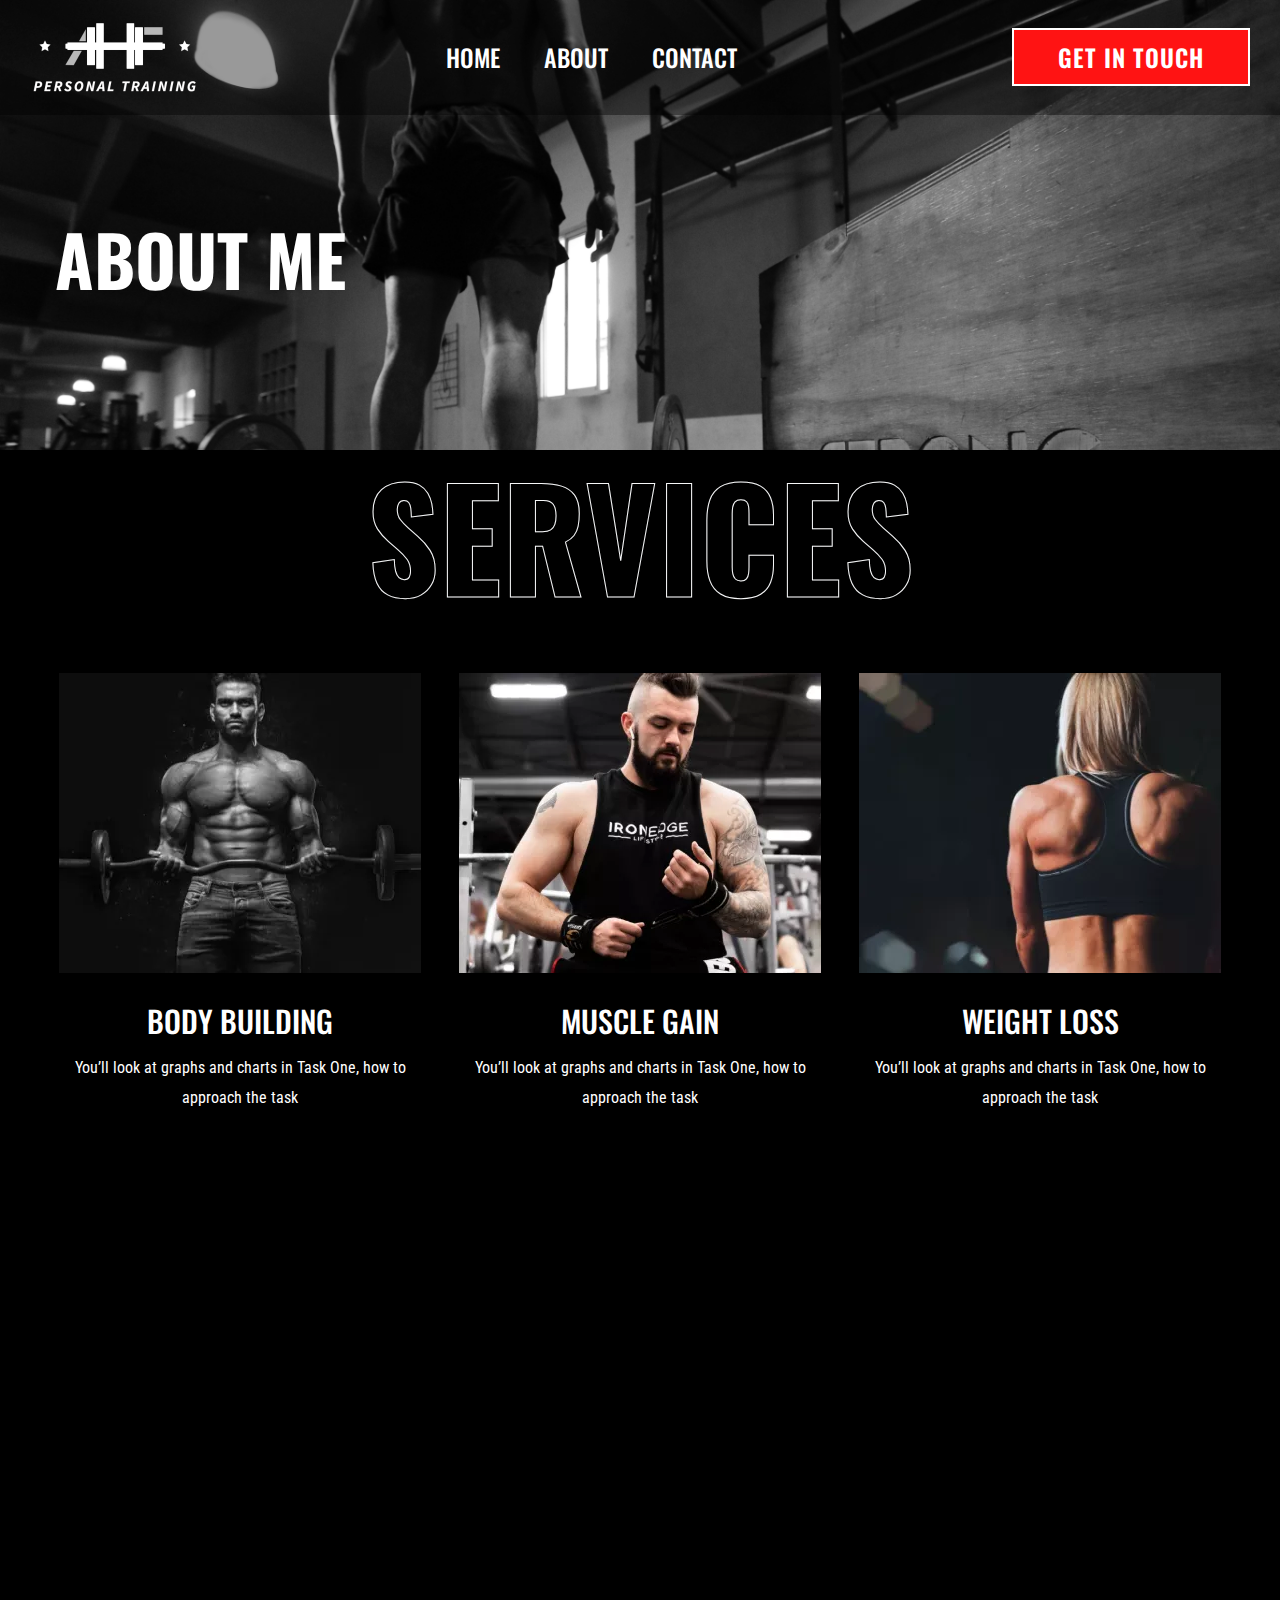
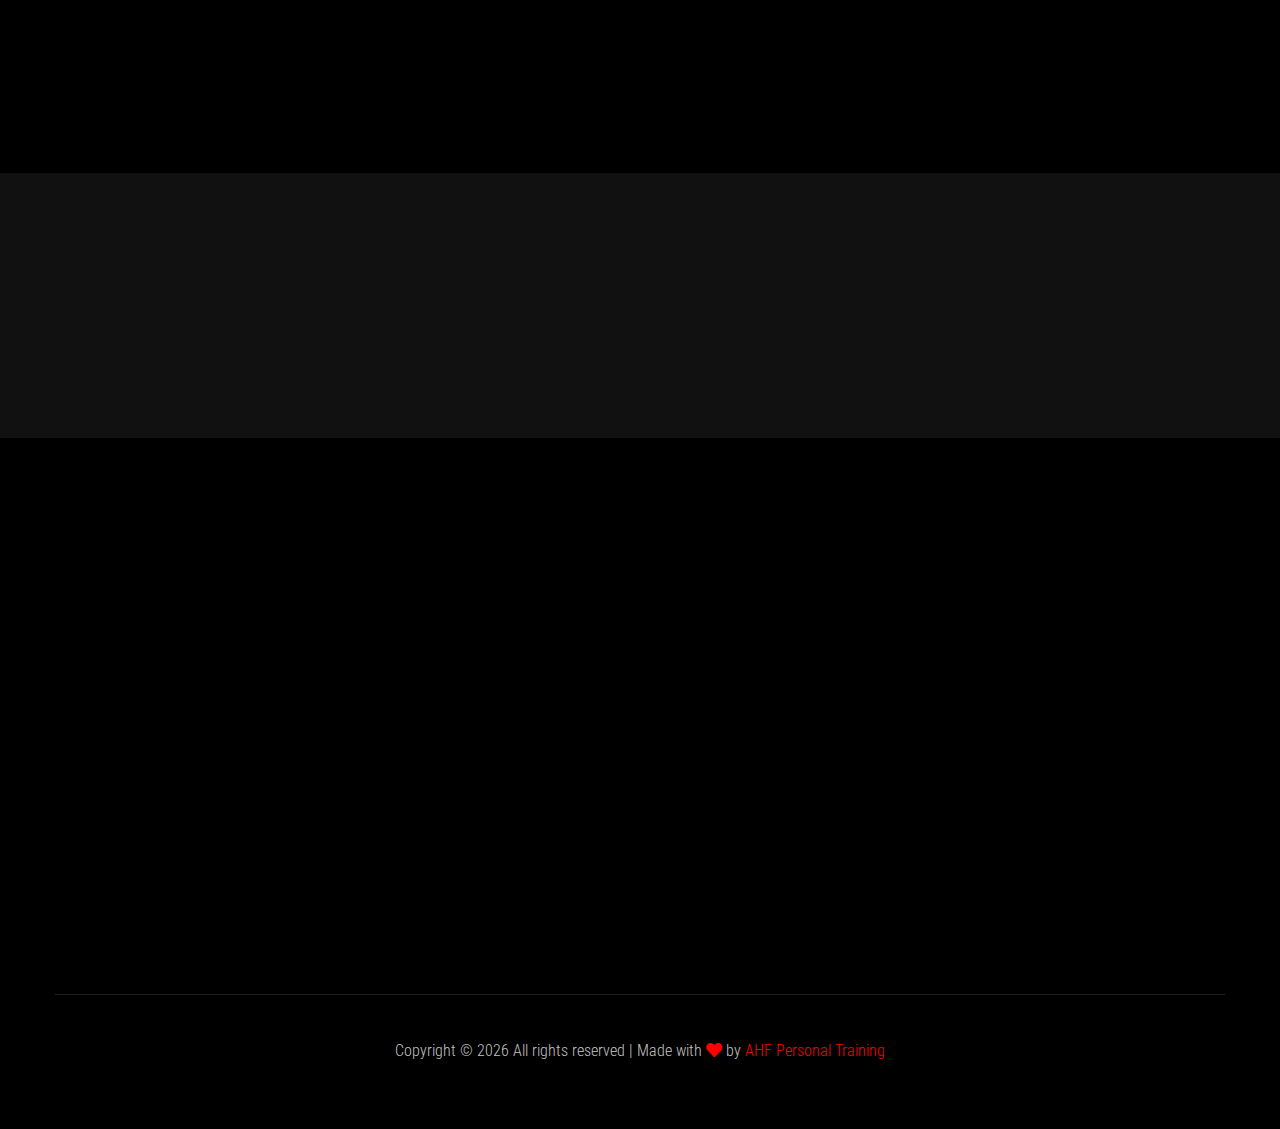
==== commit 590797f5: "adjusted folders and files" ====
--- a/about.html
+++ b/about.html
@@ -22,13 +22,11 @@
     <link rel="stylesheet" href="./assets/css/animate.min.css" />
     <link rel="stylesheet" href="./assets/css/animated-headline.css" />
     <link rel="stylesheet" href="./assets/css/magnific-popup.css" />
-    <!-- <link rel="stylesheet" href="./assets/css/font-awesome.min2.css"> -->
     <link rel="stylesheet" href="./assets/css/fontawesome-all.min.css" />
-    <!-- <link rel="stylesheet" href="./assets/css/all.css"> -->
     <link rel="stylesheet" href="./assets/css/themify-icons.css" />
     <link rel="stylesheet" href="./assets/css/slick.css" />
     <link rel="stylesheet" href="./assets/css/nice-select.css" />
-    <link rel="stylesheet" href="./assets/css/style2.css" />
+    <link rel="stylesheet" href="./assets/css/style.css" />
     <!-- <script type="text/javascript" async="" src="./assets/css/analytics.js"
         nonce="0c81c5de-d419-4f38-97a7-7409aaffac43"></script>
     <script defer="" referrerpolicy="origin" src="./assets/css/s.js"></script>
@@ -94,15 +92,17 @@
               class="menu-wrapper d-flex align-items-center justify-content-between"
             >
               <div class="logo">
-                <a href="./index2.html"
-                  ><img src="./assets/images/AHF logo 1 white-3.png" alt=""
+                <a href="./index.html"
+                  ><img
+                    src="./assets/images/AHF-Logos/AHF logo 1 white-3.png"
+                    alt=""
                 /></a>
               </div>
 
               <div class="main-menu f-right d-none d-lg-block">
                 <nav>
                   <ul id="navigation">
-                    <li><a href="#">Home</a></li>
+                    <li><a href="./index.html">Home</a></li>
                     <li><a href="./about.html">About</a></li>
                     <li><a href="./contact.html">Contact</a></li>
                   </ul>
@@ -117,7 +117,7 @@
                 <div class="mobile_menu d-block d-lg-none">
                   <div class="slicknav_menu">
                     <a
-                      href="./index2.html#"
+                      href="./index.html#"
                       aria-haspopup="true"
                       role="button"
                       tabindex="0"
@@ -136,7 +136,7 @@
                       style="display: none"
                     >
                       <li>
-                        <a href="./index2.html" role="menuitem" tabindex="-1"
+                        <a href="./index.html" role="menuitem" tabindex="-1"
                           >Home</a
                         >
                       </li>
@@ -207,7 +207,7 @@
                 "
               >
                 <div class="cat-icon">
-                  <img src="./assets/css/team1.png" alt="" />
+                  <img src="./assets/images/AHF-services/team1.png" alt="" />
                 </div>
                 <div class="cat-cap">
                   <h5>
@@ -233,7 +233,7 @@
                 "
               >
                 <div class="cat-icon">
-                  <img src="./assets/css/team2.png" alt="" />
+                  <img src="./assets/images/AHF-services/team2.png" alt="" />
                 </div>
                 <div class="cat-cap">
                   <h5><a href="#">Muscle Gain</a></h5>
@@ -257,7 +257,7 @@
                 "
               >
                 <div class="cat-icon">
-                  <img src="./assets/css/team3.png" alt="" />
+                  <img src="./assets/images/AHF-services/team3.png" alt="" />
                 </div>
                 <div class="cat-cap">
                   <h5><a href="#">Weight Loss</a></h5>
@@ -286,7 +286,7 @@
             "
           >
             <div class="right-img">
-              <img src="./assets/images/attila 2.jpeg" alt="" />
+              <img src="./assets/images/AHF-profile/attila 2.jpeg" alt="" />
             </div>
           </div>
           <div class="left-content2">
@@ -320,110 +320,6 @@
         </div>
       </section>
 
-      <!-- <section class="home-blog-area pt-10 pb-50">
-        <div class="container">
-          <div class="row justify-content-center">
-            <div class="col-lg-7 col-md-9 col-sm-10">
-              <div
-                class="section-tittle text-center mb-100 wow fadeInUp"
-                data-wow-duration="2s"
-                data-wow-delay=".2s"
-                style="
-                  visibility: hidden;
-                  animation-duration: 2s;
-                  animation-delay: 0.2s;
-                  animation-name: none;
-                "
-              >
-                <h2>From Blog</h2>
-              </div>
-            </div>
-          </div>
-          <div class="row">
-            <div class="col-xl-6 col-lg-6 col-md-6">
-              <div
-                class="home-blog-single mb-30 wow fadeInUp"
-                data-wow-duration="1s"
-                data-wow-delay=".2s"
-                style="
-                  visibility: hidden;
-                  animation-duration: 1s;
-                  animation-delay: 0.2s;
-                  animation-name: none;
-                "
-              >
-                <div class="blog-img-cap">
-                  <div class="blog-img">
-                    <img
-                      src="./Gym trainer _ Template-about_files/blog1.png"
-                      alt=""
-                    />
-                  </div>
-                  <div class="blog-cap">
-                    <span>Gym &amp; Fitness</span>
-                    <h3>
-                      <a
-                        href="https://preview.colorlib.com/theme/zacson/blog_details.html"
-                        >Your Antibiotic One Day To 10 Day Options</a
-                      >
-                    </h3>
-                  </div>
-                </div>
-              </div>
-            </div>
-            <div class="col-xl-6 col-lg-6 col-md-6">
-              <div
-                class="home-blog-single mb-30 wow fadeInUp"
-                data-wow-duration="1s"
-                data-wow-delay=".4s"
-                style="
-                  visibility: hidden;
-                  animation-duration: 1s;
-                  animation-delay: 0.4s;
-                  animation-name: none;
-                "
-              >
-                <div class="blog-img-cap">
-                  <div class="blog-img">
-                    <img
-                      src="./Gym trainer _ Template-about_files/blog2.png"
-                      alt=""
-                    />
-                  </div>
-                  <div class="blog-cap">
-                    <span>Gym &amp; Fitness</span>
-                    <h3>
-                      <a
-                        href="https://preview.colorlib.com/theme/zacson/blog_details.html"
-                        >Your Antibiotic One Day To 10 Day Options</a
-                      >
-                    </h3>
-                  </div>
-                </div>
-              </div>
-            </div>
-          </div>
-        </div>
-      </section>
-
-      <div
-        class="video-area section-bg2 d-flex align-items-center"
-        data-background="assets/img/gallery/video-bg.png"
-        style="background-image: url('assets/img/gallery/video-bg.png')"
-      >
-        <div class="container">
-          <div class="video-wrap position-relative">
-            <div class="video-icon">
-              <a
-                class="popup-video btn-icon"
-                href="https://www.youtube.com/watch?v=up68UAfH0d0"
-                ><i class="fas fa-play"></i
-              ></a>
-            </div>
-          </div>
-        </div>
-      </div> -->
-
       <section class="services-area">
         <div class="container">
           <div class="row justify-content-between">
@@ -440,7 +336,7 @@
                 "
               >
                 <div class="features-icon">
-                  <img src="./assets/css/icon1.svg" alt="" />
+                  <img src="./assets/images/AHF-svg/icon2.svg" alt="" />
                 </div>
                 <div class="features-caption">
                   <h3>Location</h3>
@@ -464,7 +360,7 @@
                 "
               >
                 <div class="features-icon">
-                  <img src="./assets/css/icon2.svg" alt="" />
+                  <img src="./assets/images/AHF-svg/icon2.svg" alt="" />
                 </div>
                 <div class="features-caption">
                   <h3>Phone</h3>
@@ -486,11 +382,11 @@
                 "
               >
                 <div class="features-icon">
-                  <img src="./assets/css/icon3.svg" alt="" />
+                  <img src="./assets/images/AHF-svg/icon3.svg" alt="" />
                 </div>
                 <div class="features-caption">
                   <h3>Email</h3>
-                  <p>attilah229@gmail.com</p>
+                  <p>contact@Attilahaaszfitness.ca</p>
                 </div>
               </div>
             </div>
@@ -517,8 +413,10 @@
                       animation-name: fadeInUp;
                     "
                   >
-                    <a href="./index2.html"
-                      ><img src="./assets/images/AHF logo 1 whitE.png" alt=""
+                    <a href="./index.html"
+                      ><img
+                        src="./assets/images/AHF-Logos/AHF logo 1 white.png"
+                        alt=""
                     /></a>
                   </div>
 
@@ -538,7 +436,7 @@
                         <div class="main-menu main-menu2 text-center">
                           <nav>
                             <ul>
-                              <li><a href="./index2.html">Home</a></li>
+                              <li><a href="./index.html">Home</a></li>
                               <li><a href="./about.html">About</a></li>
                               <li><a href="./contact.html">Contact</a></li>
                             </ul>
@@ -590,50 +488,37 @@
     </footer>
 
     <div id="back-top" style="display: none">
-      <a
-        title="Go to Top"
-        href="https://preview.colorlib.com/theme/zacson/about.html#"
-      >
+      <a title="Go to Top" href="./index.html#">
         <i class="fas fa-level-up-alt"></i
       ></a>
     </div>
 
-    <script src="./assets/css/modernizr-3.5.0.min.js"></script>
-
-    <script src="./assets/css/jquery-1.12.4.min.js"></script>
-    <script src="./assets/css/popper.min.js"></script>
-    <script src="./assets/css/bootstrap.min.js"></script>
-
-    <script src="./assets/css/jquery.slicknav.min.js"></script>
-
-    <script src="./assets/css/owl.carousel.min.js"></script>
-    <script src="./assets/css/slick.min.js"></script>
-
-    <script src="./assets/css/wow.min.js"></script>
-    <script src="./assets/css/animated.headline.js"></script>
-    <script src="./assets/css/jquery.magnific-popup.js"></script>
-
-    <script src="./assets/css/gijgo.min.js"></script>
-
-    <script src="./assets/css/jquery.nice-select.min.js"></script>
-    <script src="./assets/css/jquery.sticky.js"></script>
-
-    <script src="./assets/css/jquery.counterup.min.js"></script>
-    <script src="./assets/css/waypoints.min.js"></script>
-    <script src="./assets/css/jquery.countdown.min.js"></script>
-    <script src="./assets/css/hover-direction-snake.min.js"></script>
-
-    <script src="./assets/css/contact.js"></script>
-    <script src="./assets/css/jquery.form.js"></script>
-    <script src="./assets/css/jquery.validate.min.js"></script>
-    <script src="./assets/css/mail-script.js"></script>
-    <script src="./assets/css/jquery.ajaxchimp.min.js"></script>
-
-    <script src="./assets/css/plugins.js"></script>
-    <script src="./assets/css/main.js"></script>
-
-    <script async="" src="./assets/css/js"></script>
-    <script>
+    <script src="./assets/js/modernizr-3.5.0.min.js"></script>
+    <script src="./assets/js/jquery-1.12.4.min.js"></script>
+    <script src="./assets/js/popper.min.js"></script>
+    <script src="./assets/js/bootstrap.min.js"></script>
+    <script src="./assets/js/jquery.slicknav.min.js"></script>
+    <script src="./assets/js/owl.carousel.min.js"></script>
+    <script src="./assets/js/slick.min.js"></script>
+    <script src="./assets/js/wow.min.js"></script>
+    <script src="./assets/js/animated.headline.js"></script>
+    <script src="./assets/js/jquery.magnific-popup.js"></script>
+    <script src="./assets/js/gijgo.min.js"></script>
+    <script src="./assets/js/jquery.nice-select.min.js"></script>
+    <script src="./assets/js/jquery.sticky.js"></script>
+    <script src="./assets/js/jquery.counterup.min.js"></script>
+    <script src="./assets/js/waypoints.min.js"></script>
+    <script src="./assets/js/jquery.countdown.min.js"></script>
+    <script src="./assets/js/hover-direction-snake.min.js"></script>
+    <script src="./assets/js/contact.js"></script>
+    <script src="./assets/js/jquery.form.js"></script>
+    <script src="./assets/js/jquery.validate.min.js"></script>
+    <script src="./assets/js/mail-script.js"></script>
+    <script src="./assets/js/jquery.ajaxchimp.min.js"></script>
+    <script src="./assets/js/plugins.js"></script>
+    <script src="./assets/js/main.js"></script>
+    <script async="" src="./assets/js/js"></script>
+    <!-- <script>
       window.dataLayer = window.dataLayer || [];
       function gtag() {
         dataLayer.push(arguments);
@@ -648,7 +533,6 @@
       integrity="sha512-0ahDYl866UMhKuYcW078ScMalXqtFJggm7TmlUtp0UlD4eQk0Ixfnm5ykXKvGJNFjLMoortdseTfsRT8oCfgGA=="
       data-cf-beacon='{"rayId":"78e4dcb97aa20174","token":"cd0b4b3a733644fc843ef0b185f98241","version":"2022.11.3","si":100}'
       crossorigin="anonymous"
-    ></script>
+    ></script> -->
   </body>
-  <div></div>
 </html>
--- a/assets/css/style.css
+++ b/assets/css/style.css
@@ -0,0 +1,5885 @@
+/* Theme Description
+-------------------------------------------------
+
+	  Theme Name:
+	  Author:
+	  Support:
+	  Description:
+	  Version:
+	  
+------------------------------------------------- 
+*/
+/* CSS Index
+-------------------------------------------------
+
+	1. Theme default css
+	2. header
+	3. slider
+	4. about-area
+	5. features-box
+	6. department
+	7. team
+	8. video-area
+	9. counter
+	10. footer
+
+-------------------------------------------------
+*/
+/*--------------- ---- Responsive --------------------------*/
+/*-------------   Color Variable  --------------*/
+@import url("https://fonts.googleapis.com/css2?family=Oswald:wght@200;300;400;500;600;700&family=Roboto+Condensed:ital,wght@0,300;0,400;1,300;1,400&display=swap");
+/* line 30, C:/Users/HP/Desktop/July-HTML/292 Health coach/assets/scss/_color.scss */
+
+/* line 33, C:/Users/HP/Desktop/July-HTML/292 Health coach/assets/scss/_color.scss */
+
+/*-------------Color include--------------*/
+/*-- Background color---*/
+/* line 57, C:/Users/HP/Desktop/July-HTML/292 Health coach/assets/scss/_color.scss */
+
+/* line 60, C:/Users/HP/Desktop/July-HTML/292 Health coach/assets/scss/_color.scss */
+
+/* line 63, C:/Users/HP/Desktop/July-HTML/292 Health coach/assets/scss/_color.scss */
+.black-bg {
+  background: #000;
+}
+
+/* line 66, C:/Users/HP/Desktop/July-HTML/292 Health coach/assets/scss/_color.scss */
+
+/* line 69, C:/Users/HP/Desktop/July-HTML/292 Health coach/assets/scss/_color.scss */
+
+/* line 72, C:/Users/HP/Desktop/July-HTML/292 Health coach/assets/scss/_color.scss */
+
+/*--- color------*/
+/* line 78, C:/Users/HP/Desktop/July-HTML/292 Health coach/assets/scss/_color.scss */
+
+/* line 81, C:/Users/HP/Desktop/July-HTML/292 Health coach/assets/scss/_color.scss */
+
+/* line 84, C:/Users/HP/Desktop/July-HTML/292 Health coach/assets/scss/_color.scss */
+
+/* line 50, C:/Users/HP/Desktop/July-HTML/292 Health coach/assets/scss/_variables.scss */
+.boxed-btn {
+  background: #fff;
+  color: #FF0000 !important;
+  display: inline-block;
+  padding: 18px 44px;
+  font-family: "Oswald", sans-serif;
+  font-size: 14px;
+  font-weight: 400;
+  border: 0;
+  border: 1px solid #FF0000;
+  letter-spacing: 3px;
+  text-align: center;
+  color: #FF0000;
+  text-transform: uppercase;
+  cursor: pointer;
+}
+
+/* line 67, C:/Users/HP/Desktop/July-HTML/292 Health coach/assets/scss/_variables.scss */
+.boxed-btn:hover {
+  background: #FF0000;
+  color: #fff !important;
+  border: 1px solid #FF0000;
+}
+
+/* line 72, C:/Users/HP/Desktop/July-HTML/292 Health coach/assets/scss/_variables.scss */
+.boxed-btn:focus {
+  outline: none;
+}
+
+/* line 75, C:/Users/HP/Desktop/July-HTML/292 Health coach/assets/scss/_variables.scss */
+
+/*--
+    - Overlay
+------------------------------------------*/
+/* line 4, C:/Users/HP/Desktop/July-HTML/292 Health coach/assets/scss/_overlay.scss */
+
+/* line 9, C:/Users/HP/Desktop/July-HTML/292 Health coach/assets/scss/_overlay.scss */
+
+/*-- Overlay Opacity --*/
+/* line 22, C:/Users/HP/Desktop/July-HTML/292 Health coach/assets/scss/_overlay.scss */
+
+/* line 27, C:/Users/HP/Desktop/July-HTML/292 Health coach/assets/scss/_overlay.scss */
+
+/* line 32, C:/Users/HP/Desktop/July-HTML/292 Health coach/assets/scss/_overlay.scss */
+
+/* line 37, C:/Users/HP/Desktop/July-HTML/292 Health coach/assets/scss/_overlay.scss */
+
+/* line 42, C:/Users/HP/Desktop/July-HTML/292 Health coach/assets/scss/_overlay.scss */
+
+/* line 47, C:/Users/HP/Desktop/July-HTML/292 Health coach/assets/scss/_overlay.scss */
+
+/* line 52, C:/Users/HP/Desktop/July-HTML/292 Health coach/assets/scss/_overlay.scss */
+
+/* line 57, C:/Users/HP/Desktop/July-HTML/292 Health coach/assets/scss/_overlay.scss */
+
+/* line 62, C:/Users/HP/Desktop/July-HTML/292 Health coach/assets/scss/_overlay.scss */
+
+/* 1. Theme default css */
+/* line 4, C:/Users/HP/Desktop/July-HTML/292 Health coach/assets/scss/_common.scss */
+body {
+  font-family: "Roboto Condensed", sans-serif;
+  font-weight: normal;
+  font-style: normal;
+}
+
+/* line 9, C:/Users/HP/Desktop/July-HTML/292 Health coach/assets/scss/_common.scss */
+h1,
+h2,
+h3,
+h4,
+h5,
+h6 {
+  font-family: "Oswald", sans-serif;
+  color: #2c234d;
+  margin-top: 0px;
+  font-style: normal;
+  font-weight: 500;
+  text-transform: normal;
+}
+
+/* line 23, C:/Users/HP/Desktop/July-HTML/292 Health coach/assets/scss/_common.scss */
+p {
+  font-family: "Roboto Condensed", sans-serif;
+  color: #10285d;
+  font-size: 16px;
+  line-height: 30px;
+  margin-bottom: 15px;
+  font-weight: normal;
+}
+
+/* line 34, C:/Users/HP/Desktop/July-HTML/292 Health coach/assets/scss/_common.scss */
+
+/* line 37, C:/Users/HP/Desktop/July-HTML/292 Health coach/assets/scss/_common.scss */
+
+/* line 40, C:/Users/HP/Desktop/July-HTML/292 Health coach/assets/scss/_common.scss */
+
+/* line 45, C:/Users/HP/Desktop/July-HTML/292 Health coach/assets/scss/_common.scss */
+.img {
+  max-width: 100%;
+  -webkit-transition: 0.3s;
+  -moz-transition: 0.3s;
+  -o-transition: 0.3s;
+  transition: 0.3s;
+      border-radius: 50%;
+}
+
+/* line 49, C:/Users/HP/Desktop/July-HTML/292 Health coach/assets/scss/_common.scss */
+
+/* line 52, C:/Users/HP/Desktop/July-HTML/292 Health coach/assets/scss/_common.scss */
+.f-right {
+  float: right;
+}
+
+/* line 55, C:/Users/HP/Desktop/July-HTML/292 Health coach/assets/scss/_common.scss */
+.fix {
+  overflow: hidden;
+}
+
+/* line 58, C:/Users/HP/Desktop/July-HTML/292 Health coach/assets/scss/_common.scss */
+.clear {
+  clear: both;
+}
+
+/* line 62, C:/Users/HP/Desktop/July-HTML/292 Health coach/assets/scss/_common.scss */
+a,
+.button {
+  -webkit-transition: 0.3s;
+  -moz-transition: 0.3s;
+  -o-transition: 0.3s;
+  transition: 0.3s;
+}
+
+/* line 66, C:/Users/HP/Desktop/July-HTML/292 Health coach/assets/scss/_common.scss */
+a:focus,
+.button:focus {
+  text-decoration: none;
+  outline: none;
+}
+
+/* line 71, C:/Users/HP/Desktop/July-HTML/292 Health coach/assets/scss/_common.scss */
+a {
+  color: #635c5c;
+}
+
+/* line 74, C:/Users/HP/Desktop/July-HTML/292 Health coach/assets/scss/_common.scss */
+a:hover {
+  color: #fff;
+}
+
+/* line 77, C:/Users/HP/Desktop/July-HTML/292 Health coach/assets/scss/_common.scss */
+a:focus,
+a:hover {
+  text-decoration: none;
+}
+
+/* line 83, C:/Users/HP/Desktop/July-HTML/292 Health coach/assets/scss/_common.scss */
+a,
+button {
+  color: #fff;
+  outline: medium none;
+}
+
+/* line 88, C:/Users/HP/Desktop/July-HTML/292 Health coach/assets/scss/_common.scss */
+button:focus, input:focus, input:focus, textarea, textarea:focus {
+  outline: 0;
+}
+
+/* line 89, C:/Users/HP/Desktop/July-HTML/292 Health coach/assets/scss/_common.scss */
+
+/* line 93, C:/Users/HP/Desktop/July-HTML/292 Health coach/assets/scss/_common.scss */
+input:focus::-moz-placeholder {
+  opacity: 0;
+  -webkit-transition: .4s;
+  -o-transition: .4s;
+  transition: .4s;
+}
+
+/* line 100, C:/Users/HP/Desktop/July-HTML/292 Health coach/assets/scss/_common.scss */
+
+/* line 104, C:/Users/HP/Desktop/July-HTML/292 Health coach/assets/scss/_common.scss */
+h1 a,
+h2 a,
+h3 a,
+h4 a,
+h5 a,
+h6 a {
+  color: inherit;
+}
+
+/* line 113, C:/Users/HP/Desktop/July-HTML/292 Health coach/assets/scss/_common.scss */
+ul {
+  margin: 0px;
+  padding: 0px;
+}
+
+/* line 117, C:/Users/HP/Desktop/July-HTML/292 Health coach/assets/scss/_common.scss */
+li {
+  list-style: none;
+}
+
+/* line 121, C:/Users/HP/Desktop/July-HTML/292 Health coach/assets/scss/_common.scss */
+
+/* Theme-overlay */
+/* line 129, C:/Users/HP/Desktop/July-HTML/292 Health coach/assets/scss/_common.scss */
+
+/* line 132, C:/Users/HP/Desktop/July-HTML/292 Health coach/assets/scss/_common.scss */
+
+/* line 142, C:/Users/HP/Desktop/July-HTML/292 Health coach/assets/scss/_common.scss */
+.overlay {
+  position: relative;
+  z-index: 0;
+}
+
+/* line 146, C:/Users/HP/Desktop/July-HTML/292 Health coach/assets/scss/_common.scss */
+.overlay::before {
+  position: absolute;
+  content: "";
+  top: 0;
+  left: 0;
+  width: 100%;
+  height: 100%;
+  z-index: -1;
+}
+
+/* line 156, C:/Users/HP/Desktop/July-HTML/292 Health coach/assets/scss/_common.scss */
+
+/* line 160, C:/Users/HP/Desktop/July-HTML/292 Health coach/assets/scss/_common.scss */
+
+/* line 173, C:/Users/HP/Desktop/July-HTML/292 Health coach/assets/scss/_common.scss */
+.section-padding {
+  padding-top: 120px;
+  padding-bottom: 120px;
+}
+
+/* line 177, C:/Users/HP/Desktop/July-HTML/292 Health coach/assets/scss/_common.scss */
+
+/* line 181, C:/Users/HP/Desktop/July-HTML/292 Health coach/assets/scss/_common.scss */
+
+@media (max-width: 767px) {
+  /* line 181, C:/Users/HP/Desktop/July-HTML/292 Health coach/assets/scss/_common.scss */
+}
+
+@media (min-width: 768px) and (max-width: 991px) {
+  /* line 181, C:/Users/HP/Desktop/July-HTML/292 Health coach/assets/scss/_common.scss */
+}
+
+/* owl-carousel button style */
+/* line 193, C:/Users/HP/Desktop/July-HTML/292 Health coach/assets/scss/_common.scss */
+
+/* line 212, C:/Users/HP/Desktop/July-HTML/292 Health coach/assets/scss/_common.scss */
+
+/* line 215, C:/Users/HP/Desktop/July-HTML/292 Health coach/assets/scss/_common.scss */
+
+/* line 222, C:/Users/HP/Desktop/July-HTML/292 Health coach/assets/scss/_common.scss */
+
+/* line 232, C:/Users/HP/Desktop/July-HTML/292 Health coach/assets/scss/_common.scss */
+
+/* line 235, C:/Users/HP/Desktop/July-HTML/292 Health coach/assets/scss/_common.scss */
+
+/* line 244, C:/Users/HP/Desktop/July-HTML/292 Health coach/assets/scss/_common.scss */
+.btn {
+  background: #ff1313;
+  font-family: "Oswald", sans-serif;
+  text-transform: uppercase;
+  padding: 27px 44px;
+  color: #fff;
+  cursor: pointer;
+  display: inline-block;
+  font-size: 24px;
+  font-weight: 600;
+  border-radius: 0px;
+  line-height: 1;
+  border: 2px solid #fff;
+  -moz-user-select: none;
+  letter-spacing: 1px;
+  line-height: 0;
+  margin-bottom: 0;
+  margin: 10px;
+  cursor: pointer;
+  transition: color 0.4s linear;
+  position: relative;
+  z-index: 1;
+  overflow: hidden;
+  margin: 0;
+}
+
+/* line 272, C:/Users/HP/Desktop/July-HTML/292 Health coach/assets/scss/_common.scss */
+.btn::before {
+  content: "";
+  position: absolute;
+  left: 0;
+  top: 0;
+  width: 101%;
+  height: 101%;
+  background: #c20505;
+  z-index: 1;
+  border-radius: 5px;
+  transition: transform 0.5s;
+  transition-timing-function: ease;
+  transform-origin: 0 0;
+  transition-timing-function: cubic-bezier(0.5, 1.6, 0.4, 0.7);
+  transform: scaleX(0);
+  border-radius: 0px;
+}
+
+/* line 291, C:/Users/HP/Desktop/July-HTML/292 Health coach/assets/scss/_common.scss */
+.btn:hover::before {
+  transform: scaleX(1);
+  color: #fff !important;
+  z-index: -1;
+}
+
+/* line 296, C:/Users/HP/Desktop/July-HTML/292 Health coach/assets/scss/_common.scss */
+.btn:hover {
+  background-position: right;
+}
+
+/* line 299, C:/Users/HP/Desktop/July-HTML/292 Health coach/assets/scss/_common.scss */
+.btn.focus, .btn:focus {
+  outline: 0;
+  box-shadow: none;
+}
+
+/* line 303, C:/Users/HP/Desktop/July-HTML/292 Health coach/assets/scss/_common.scss */
+
+/* line 308, C:/Users/HP/Desktop/July-HTML/292 Health coach/assets/scss/_common.scss */
+
+/* line 311, C:/Users/HP/Desktop/July-HTML/292 Health coach/assets/scss/_common.scss */
+.hero-btn {
+  padding: 32px 41px;
+}
+
+/* line 314, C:/Users/HP/Desktop/July-HTML/292 Health coach/assets/scss/_common.scss */
+
+/* line 319, C:/Users/HP/Desktop/July-HTML/292 Health coach/assets/scss/_common.scss */
+
+/* line 322, C:/Users/HP/Desktop/July-HTML/292 Health coach/assets/scss/_common.scss */
+
+/* line 329, C:/Users/HP/Desktop/July-HTML/292 Health coach/assets/scss/_common.scss */
+
+/* line 341, C:/Users/HP/Desktop/July-HTML/292 Health coach/assets/scss/_common.scss */
+
+/* line 344, C:/Users/HP/Desktop/July-HTML/292 Health coach/assets/scss/_common.scss */
+
+/* line 349, C:/Users/HP/Desktop/July-HTML/292 Health coach/assets/scss/_common.scss */
+.border-btn {
+  font-size: 18px;
+  font-weight: 600;
+  border: 2px solid #fff;
+  color: #fff;
+  background: none;
+  border-radius: 0px;
+  text-transform: uppercase;
+  padding: 14px 43px;
+  -moz-user-select: none;
+  cursor: pointer;
+  display: inline-block;
+  letter-spacing: 1px;
+  margin-bottom: 0;
+  position: relative;
+  transition: color 0.4s linear;
+  position: relative;
+  overflow: hidden;
+  margin: 0;
+}
+
+/* line 371, C:/Users/HP/Desktop/July-HTML/292 Health coach/assets/scss/_common.scss */
+.border-btn::before {
+  border: 1px solid transparent;
+  content: "";
+  position: absolute;
+  left: 0;
+  top: 0;
+  width: 101%;
+  height: 101%;
+  background: #FF0000;
+  z-index: -1;
+  transition: transform 0.5s;
+  transition-timing-function: ease;
+  transform-origin: 0 0;
+  transition-timing-function: cubic-bezier(0.5, 1.6, 0.4, 0.7);
+  transform: scaleY(0);
+  border-radius: 0;
+}
+
+/* line 390, C:/Users/HP/Desktop/July-HTML/292 Health coach/assets/scss/_common.scss */
+.border-btn:hover::before {
+  transform: scaleY(1);
+  border: 1px solid transparent;
+}
+
+/* button style */
+/* line 398, C:/Users/HP/Desktop/July-HTML/292 Health coach/assets/scss/_common.scss */
+
+/* scrollUp */
+/* line 402, C:/Users/HP/Desktop/July-HTML/292 Health coach/assets/scss/_common.scss */
+ #back-top {
+  background: #FF0000;
+  height: 50px;
+  width: 50px;
+  right: 31px;
+  bottom: 18px;
+  position: fixed;
+  color: #fff;
+  font-size: 20px;
+  text-align: center;
+  border-radius: 50%;
+  line-height: 48px;
+  border: 2px solid transparent;
+  box-shadow: 0 0 10px 3px rgba(108, 98, 98, 0.2);
+}
+
+@media (max-width: 575px) {
+  /* line 402, C:/Users/HP/Desktop/July-HTML/292 Health coach/assets/scss/_common.scss */
+   #back-top {
+    right: 16px;
+  }
+}
+
+/* line 419, C:/Users/HP/Desktop/July-HTML/292 Health coach/assets/scss/_common.scss */
+ #back-top a i {
+  display: block;
+  line-height: 50px;
+}
+
+/* line 426, C:/Users/HP/Desktop/July-HTML/292 Health coach/assets/scss/_common.scss */
+
+/* Sticky*/
+/* line 431, C:/Users/HP/Desktop/July-HTML/292 Health coach/assets/scss/_common.scss */
+.sticky-bar {
+  left: 0;
+  margin: auto;
+  position: fixed;
+  top: 0;
+  width: 100%;
+  -webkit-box-shadow: 0 10px 15px rgba(25, 25, 25, 0.1);
+  box-shadow: 0 10px 15px rgba(25, 25, 25, 0.1);
+  z-index: 9999;
+  -webkit-animation: 300ms ease-in-out 0s normal none 1 running fadeInDown;
+  animation: 300ms ease-in-out 0s normal none 1 running fadeInDown;
+  -webkit-box-shadow: 0 10px 15px rgba(25, 25, 25, 0.1);
+  background: #fff;
+}
+
+/* Sticky end */
+/*--- Margin & Padding --*/
+/*-- Margin Top --*/
+/* line 456, C:/Users/HP/Desktop/July-HTML/292 Health coach/assets/scss/_common.scss */
+
+/* line 456, C:/Users/HP/Desktop/July-HTML/292 Health coach/assets/scss/_common.scss */
+.mt-10 {
+  margin-top: 10px;
+}
+
+/* line 456, C:/Users/HP/Desktop/July-HTML/292 Health coach/assets/scss/_common.scss */
+
+/* line 456, C:/Users/HP/Desktop/July-HTML/292 Health coach/assets/scss/_common.scss */
+
+/* line 456, C:/Users/HP/Desktop/July-HTML/292 Health coach/assets/scss/_common.scss */
+
+/* line 456, C:/Users/HP/Desktop/July-HTML/292 Health coach/assets/scss/_common.scss */
+.mt-30 {
+  margin-top: 30px;
+}
+
+/* line 456, C:/Users/HP/Desktop/July-HTML/292 Health coach/assets/scss/_common.scss */
+
+/* line 456, C:/Users/HP/Desktop/July-HTML/292 Health coach/assets/scss/_common.scss */
+.mt-40 {
+  margin-top: 40px;
+}
+
+/* line 456, C:/Users/HP/Desktop/July-HTML/292 Health coach/assets/scss/_common.scss */
+
+/* line 456, C:/Users/HP/Desktop/July-HTML/292 Health coach/assets/scss/_common.scss */
+
+/* line 456, C:/Users/HP/Desktop/July-HTML/292 Health coach/assets/scss/_common.scss */
+
+/* line 456, C:/Users/HP/Desktop/July-HTML/292 Health coach/assets/scss/_common.scss */
+
+/* line 456, C:/Users/HP/Desktop/July-HTML/292 Health coach/assets/scss/_common.scss */
+
+/* line 456, C:/Users/HP/Desktop/July-HTML/292 Health coach/assets/scss/_common.scss */
+
+/* line 456, C:/Users/HP/Desktop/July-HTML/292 Health coach/assets/scss/_common.scss */
+
+/* line 456, C:/Users/HP/Desktop/July-HTML/292 Health coach/assets/scss/_common.scss */
+
+/* line 456, C:/Users/HP/Desktop/July-HTML/292 Health coach/assets/scss/_common.scss */
+
+/* line 456, C:/Users/HP/Desktop/July-HTML/292 Health coach/assets/scss/_common.scss */
+
+/* line 456, C:/Users/HP/Desktop/July-HTML/292 Health coach/assets/scss/_common.scss */
+
+/* line 456, C:/Users/HP/Desktop/July-HTML/292 Health coach/assets/scss/_common.scss */
+
+/* line 456, C:/Users/HP/Desktop/July-HTML/292 Health coach/assets/scss/_common.scss */
+
+/* line 456, C:/Users/HP/Desktop/July-HTML/292 Health coach/assets/scss/_common.scss */
+
+/* line 456, C:/Users/HP/Desktop/July-HTML/292 Health coach/assets/scss/_common.scss */
+
+/* line 456, C:/Users/HP/Desktop/July-HTML/292 Health coach/assets/scss/_common.scss */
+
+/* line 456, C:/Users/HP/Desktop/July-HTML/292 Health coach/assets/scss/_common.scss */
+
+/* line 456, C:/Users/HP/Desktop/July-HTML/292 Health coach/assets/scss/_common.scss */
+
+/* line 456, C:/Users/HP/Desktop/July-HTML/292 Health coach/assets/scss/_common.scss */
+
+/* line 456, C:/Users/HP/Desktop/July-HTML/292 Health coach/assets/scss/_common.scss */
+
+/* line 456, C:/Users/HP/Desktop/July-HTML/292 Health coach/assets/scss/_common.scss */
+
+/* line 456, C:/Users/HP/Desktop/July-HTML/292 Health coach/assets/scss/_common.scss */
+
+/* line 456, C:/Users/HP/Desktop/July-HTML/292 Health coach/assets/scss/_common.scss */
+
+/* line 456, C:/Users/HP/Desktop/July-HTML/292 Health coach/assets/scss/_common.scss */
+
+/* line 456, C:/Users/HP/Desktop/July-HTML/292 Health coach/assets/scss/_common.scss */
+
+/* line 456, C:/Users/HP/Desktop/July-HTML/292 Health coach/assets/scss/_common.scss */
+
+/* line 456, C:/Users/HP/Desktop/July-HTML/292 Health coach/assets/scss/_common.scss */
+
+/* line 456, C:/Users/HP/Desktop/July-HTML/292 Health coach/assets/scss/_common.scss */
+
+/* line 456, C:/Users/HP/Desktop/July-HTML/292 Health coach/assets/scss/_common.scss */
+
+/* line 456, C:/Users/HP/Desktop/July-HTML/292 Health coach/assets/scss/_common.scss */
+
+/* line 456, C:/Users/HP/Desktop/July-HTML/292 Health coach/assets/scss/_common.scss */
+
+/* line 456, C:/Users/HP/Desktop/July-HTML/292 Health coach/assets/scss/_common.scss */
+
+/*-- Margin Bottom --*/
+/* line 461, C:/Users/HP/Desktop/July-HTML/292 Health coach/assets/scss/_common.scss */
+.mb-5 {
+  margin-bottom: 5px;
+}
+
+/* line 461, C:/Users/HP/Desktop/July-HTML/292 Health coach/assets/scss/_common.scss */
+
+/* line 461, C:/Users/HP/Desktop/July-HTML/292 Health coach/assets/scss/_common.scss */
+
+/* line 461, C:/Users/HP/Desktop/July-HTML/292 Health coach/assets/scss/_common.scss */
+.mb-20 {
+  margin-bottom: 20px;
+}
+
+/* line 461, C:/Users/HP/Desktop/July-HTML/292 Health coach/assets/scss/_common.scss */
+.mb-25 {
+  margin-bottom: 25px;
+}
+
+/* line 461, C:/Users/HP/Desktop/July-HTML/292 Health coach/assets/scss/_common.scss */
+.mb-30 {
+  margin-bottom: 30px;
+}
+
+/* line 461, C:/Users/HP/Desktop/July-HTML/292 Health coach/assets/scss/_common.scss */
+
+/* line 461, C:/Users/HP/Desktop/July-HTML/292 Health coach/assets/scss/_common.scss */
+.mb-40 {
+  margin-bottom: 40px;
+}
+
+/* line 461, C:/Users/HP/Desktop/July-HTML/292 Health coach/assets/scss/_common.scss */
+
+/* line 461, C:/Users/HP/Desktop/July-HTML/292 Health coach/assets/scss/_common.scss */
+.mb-50 {
+  margin-bottom: 50px;
+}
+
+/* line 461, C:/Users/HP/Desktop/July-HTML/292 Health coach/assets/scss/_common.scss */
+.mb-55 {
+  margin-bottom: 55px;
+}
+
+/* line 461, C:/Users/HP/Desktop/July-HTML/292 Health coach/assets/scss/_common.scss */
+
+/* line 461, C:/Users/HP/Desktop/July-HTML/292 Health coach/assets/scss/_common.scss */
+
+/* line 461, C:/Users/HP/Desktop/July-HTML/292 Health coach/assets/scss/_common.scss */
+
+/* line 461, C:/Users/HP/Desktop/July-HTML/292 Health coach/assets/scss/_common.scss */
+
+/* line 461, C:/Users/HP/Desktop/July-HTML/292 Health coach/assets/scss/_common.scss */
+
+/* line 461, C:/Users/HP/Desktop/July-HTML/292 Health coach/assets/scss/_common.scss */
+
+/* line 461, C:/Users/HP/Desktop/July-HTML/292 Health coach/assets/scss/_common.scss */
+
+/* line 461, C:/Users/HP/Desktop/July-HTML/292 Health coach/assets/scss/_common.scss */
+
+/* line 461, C:/Users/HP/Desktop/July-HTML/292 Health coach/assets/scss/_common.scss */
+.mb-100 {
+  margin-bottom: 100px;
+}
+
+/* line 461, C:/Users/HP/Desktop/July-HTML/292 Health coach/assets/scss/_common.scss */
+
+/* line 461, C:/Users/HP/Desktop/July-HTML/292 Health coach/assets/scss/_common.scss */
+
+/* line 461, C:/Users/HP/Desktop/July-HTML/292 Health coach/assets/scss/_common.scss */
+
+/* line 461, C:/Users/HP/Desktop/July-HTML/292 Health coach/assets/scss/_common.scss */
+
+/* line 461, C:/Users/HP/Desktop/July-HTML/292 Health coach/assets/scss/_common.scss */
+
+/* line 461, C:/Users/HP/Desktop/July-HTML/292 Health coach/assets/scss/_common.scss */
+
+/* line 461, C:/Users/HP/Desktop/July-HTML/292 Health coach/assets/scss/_common.scss */
+
+/* line 461, C:/Users/HP/Desktop/July-HTML/292 Health coach/assets/scss/_common.scss */
+
+/* line 461, C:/Users/HP/Desktop/July-HTML/292 Health coach/assets/scss/_common.scss */
+
+/* line 461, C:/Users/HP/Desktop/July-HTML/292 Health coach/assets/scss/_common.scss */
+
+/* line 461, C:/Users/HP/Desktop/July-HTML/292 Health coach/assets/scss/_common.scss */
+
+/* line 461, C:/Users/HP/Desktop/July-HTML/292 Health coach/assets/scss/_common.scss */
+
+/* line 461, C:/Users/HP/Desktop/July-HTML/292 Health coach/assets/scss/_common.scss */
+
+/* line 461, C:/Users/HP/Desktop/July-HTML/292 Health coach/assets/scss/_common.scss */
+
+/* line 461, C:/Users/HP/Desktop/July-HTML/292 Health coach/assets/scss/_common.scss */
+
+/* line 461, C:/Users/HP/Desktop/July-HTML/292 Health coach/assets/scss/_common.scss */
+
+/* line 461, C:/Users/HP/Desktop/July-HTML/292 Health coach/assets/scss/_common.scss */
+
+/* line 461, C:/Users/HP/Desktop/July-HTML/292 Health coach/assets/scss/_common.scss */
+
+/* line 461, C:/Users/HP/Desktop/July-HTML/292 Health coach/assets/scss/_common.scss */
+
+/* line 461, C:/Users/HP/Desktop/July-HTML/292 Health coach/assets/scss/_common.scss */
+
+/*-- Margin Left --*/
+/* line 465, C:/Users/HP/Desktop/July-HTML/292 Health coach/assets/scss/_common.scss */
+
+/* line 465, C:/Users/HP/Desktop/July-HTML/292 Health coach/assets/scss/_common.scss */
+
+/* line 465, C:/Users/HP/Desktop/July-HTML/292 Health coach/assets/scss/_common.scss */
+
+/* line 465, C:/Users/HP/Desktop/July-HTML/292 Health coach/assets/scss/_common.scss */
+
+/* line 465, C:/Users/HP/Desktop/July-HTML/292 Health coach/assets/scss/_common.scss */
+
+/* line 465, C:/Users/HP/Desktop/July-HTML/292 Health coach/assets/scss/_common.scss */
+
+/* line 465, C:/Users/HP/Desktop/July-HTML/292 Health coach/assets/scss/_common.scss */
+
+/* line 465, C:/Users/HP/Desktop/July-HTML/292 Health coach/assets/scss/_common.scss */
+
+/* line 465, C:/Users/HP/Desktop/July-HTML/292 Health coach/assets/scss/_common.scss */
+
+/* line 465, C:/Users/HP/Desktop/July-HTML/292 Health coach/assets/scss/_common.scss */
+
+/* line 465, C:/Users/HP/Desktop/July-HTML/292 Health coach/assets/scss/_common.scss */
+
+/* line 465, C:/Users/HP/Desktop/July-HTML/292 Health coach/assets/scss/_common.scss */
+
+/* line 465, C:/Users/HP/Desktop/July-HTML/292 Health coach/assets/scss/_common.scss */
+
+/* line 465, C:/Users/HP/Desktop/July-HTML/292 Health coach/assets/scss/_common.scss */
+
+/* line 465, C:/Users/HP/Desktop/July-HTML/292 Health coach/assets/scss/_common.scss */
+
+/* line 465, C:/Users/HP/Desktop/July-HTML/292 Health coach/assets/scss/_common.scss */
+
+/* line 465, C:/Users/HP/Desktop/July-HTML/292 Health coach/assets/scss/_common.scss */
+
+/* line 465, C:/Users/HP/Desktop/July-HTML/292 Health coach/assets/scss/_common.scss */
+
+/* line 465, C:/Users/HP/Desktop/July-HTML/292 Health coach/assets/scss/_common.scss */
+
+/* line 465, C:/Users/HP/Desktop/July-HTML/292 Health coach/assets/scss/_common.scss */
+
+/* line 465, C:/Users/HP/Desktop/July-HTML/292 Health coach/assets/scss/_common.scss */
+
+/* line 465, C:/Users/HP/Desktop/July-HTML/292 Health coach/assets/scss/_common.scss */
+
+/* line 465, C:/Users/HP/Desktop/July-HTML/292 Health coach/assets/scss/_common.scss */
+
+/* line 465, C:/Users/HP/Desktop/July-HTML/292 Health coach/assets/scss/_common.scss */
+
+/* line 465, C:/Users/HP/Desktop/July-HTML/292 Health coach/assets/scss/_common.scss */
+
+/* line 465, C:/Users/HP/Desktop/July-HTML/292 Health coach/assets/scss/_common.scss */
+
+/* line 465, C:/Users/HP/Desktop/July-HTML/292 Health coach/assets/scss/_common.scss */
+
+/* line 465, C:/Users/HP/Desktop/July-HTML/292 Health coach/assets/scss/_common.scss */
+
+/* line 465, C:/Users/HP/Desktop/July-HTML/292 Health coach/assets/scss/_common.scss */
+
+/* line 465, C:/Users/HP/Desktop/July-HTML/292 Health coach/assets/scss/_common.scss */
+
+/* line 465, C:/Users/HP/Desktop/July-HTML/292 Health coach/assets/scss/_common.scss */
+
+/* line 465, C:/Users/HP/Desktop/July-HTML/292 Health coach/assets/scss/_common.scss */
+
+/* line 465, C:/Users/HP/Desktop/July-HTML/292 Health coach/assets/scss/_common.scss */
+
+/* line 465, C:/Users/HP/Desktop/July-HTML/292 Health coach/assets/scss/_common.scss */
+
+/* line 465, C:/Users/HP/Desktop/July-HTML/292 Health coach/assets/scss/_common.scss */
+
+/* line 465, C:/Users/HP/Desktop/July-HTML/292 Health coach/assets/scss/_common.scss */
+
+/* line 465, C:/Users/HP/Desktop/July-HTML/292 Health coach/assets/scss/_common.scss */
+
+/* line 465, C:/Users/HP/Desktop/July-HTML/292 Health coach/assets/scss/_common.scss */
+
+/* line 465, C:/Users/HP/Desktop/July-HTML/292 Health coach/assets/scss/_common.scss */
+
+/* line 465, C:/Users/HP/Desktop/July-HTML/292 Health coach/assets/scss/_common.scss */
+
+/*-- Margin Right --*/
+/* line 470, C:/Users/HP/Desktop/July-HTML/292 Health coach/assets/scss/_common.scss */
+
+/* line 470, C:/Users/HP/Desktop/July-HTML/292 Health coach/assets/scss/_common.scss */
+
+/* line 470, C:/Users/HP/Desktop/July-HTML/292 Health coach/assets/scss/_common.scss */
+
+/* line 470, C:/Users/HP/Desktop/July-HTML/292 Health coach/assets/scss/_common.scss */
+
+/* line 470, C:/Users/HP/Desktop/July-HTML/292 Health coach/assets/scss/_common.scss */
+
+/* line 470, C:/Users/HP/Desktop/July-HTML/292 Health coach/assets/scss/_common.scss */
+
+/* line 470, C:/Users/HP/Desktop/July-HTML/292 Health coach/assets/scss/_common.scss */
+
+/* line 470, C:/Users/HP/Desktop/July-HTML/292 Health coach/assets/scss/_common.scss */
+
+/* line 470, C:/Users/HP/Desktop/July-HTML/292 Health coach/assets/scss/_common.scss */
+
+/* line 470, C:/Users/HP/Desktop/July-HTML/292 Health coach/assets/scss/_common.scss */
+
+/* line 470, C:/Users/HP/Desktop/July-HTML/292 Health coach/assets/scss/_common.scss */
+
+/* line 470, C:/Users/HP/Desktop/July-HTML/292 Health coach/assets/scss/_common.scss */
+
+/* line 470, C:/Users/HP/Desktop/July-HTML/292 Health coach/assets/scss/_common.scss */
+
+/* line 470, C:/Users/HP/Desktop/July-HTML/292 Health coach/assets/scss/_common.scss */
+
+/* line 470, C:/Users/HP/Desktop/July-HTML/292 Health coach/assets/scss/_common.scss */
+
+/* line 470, C:/Users/HP/Desktop/July-HTML/292 Health coach/assets/scss/_common.scss */
+
+/* line 470, C:/Users/HP/Desktop/July-HTML/292 Health coach/assets/scss/_common.scss */
+
+/* line 470, C:/Users/HP/Desktop/July-HTML/292 Health coach/assets/scss/_common.scss */
+
+/* line 470, C:/Users/HP/Desktop/July-HTML/292 Health coach/assets/scss/_common.scss */
+
+/* line 470, C:/Users/HP/Desktop/July-HTML/292 Health coach/assets/scss/_common.scss */
+
+/* line 470, C:/Users/HP/Desktop/July-HTML/292 Health coach/assets/scss/_common.scss */
+
+/* line 470, C:/Users/HP/Desktop/July-HTML/292 Health coach/assets/scss/_common.scss */
+
+/* line 470, C:/Users/HP/Desktop/July-HTML/292 Health coach/assets/scss/_common.scss */
+
+/* line 470, C:/Users/HP/Desktop/July-HTML/292 Health coach/assets/scss/_common.scss */
+
+/* line 470, C:/Users/HP/Desktop/July-HTML/292 Health coach/assets/scss/_common.scss */
+
+/* line 470, C:/Users/HP/Desktop/July-HTML/292 Health coach/assets/scss/_common.scss */
+
+/* line 470, C:/Users/HP/Desktop/July-HTML/292 Health coach/assets/scss/_common.scss */
+
+/* line 470, C:/Users/HP/Desktop/July-HTML/292 Health coach/assets/scss/_common.scss */
+
+/* line 470, C:/Users/HP/Desktop/July-HTML/292 Health coach/assets/scss/_common.scss */
+
+/* line 470, C:/Users/HP/Desktop/July-HTML/292 Health coach/assets/scss/_common.scss */
+
+/* line 470, C:/Users/HP/Desktop/July-HTML/292 Health coach/assets/scss/_common.scss */
+
+/* line 470, C:/Users/HP/Desktop/July-HTML/292 Health coach/assets/scss/_common.scss */
+
+/* line 470, C:/Users/HP/Desktop/July-HTML/292 Health coach/assets/scss/_common.scss */
+
+/* line 470, C:/Users/HP/Desktop/July-HTML/292 Health coach/assets/scss/_common.scss */
+
+/* line 470, C:/Users/HP/Desktop/July-HTML/292 Health coach/assets/scss/_common.scss */
+
+/* line 470, C:/Users/HP/Desktop/July-HTML/292 Health coach/assets/scss/_common.scss */
+
+/* line 470, C:/Users/HP/Desktop/July-HTML/292 Health coach/assets/scss/_common.scss */
+
+/* line 470, C:/Users/HP/Desktop/July-HTML/292 Health coach/assets/scss/_common.scss */
+
+/* line 470, C:/Users/HP/Desktop/July-HTML/292 Health coach/assets/scss/_common.scss */
+
+/* line 470, C:/Users/HP/Desktop/July-HTML/292 Health coach/assets/scss/_common.scss */
+
+/*-- Padding Top --*/
+/* line 475, C:/Users/HP/Desktop/July-HTML/292 Health coach/assets/scss/_common.scss */
+
+/* line 475, C:/Users/HP/Desktop/July-HTML/292 Health coach/assets/scss/_common.scss */
+.pt-10 {
+  padding-top: 10px;
+}
+
+/* line 475, C:/Users/HP/Desktop/July-HTML/292 Health coach/assets/scss/_common.scss */
+
+/* line 475, C:/Users/HP/Desktop/July-HTML/292 Health coach/assets/scss/_common.scss */
+
+/* line 475, C:/Users/HP/Desktop/July-HTML/292 Health coach/assets/scss/_common.scss */
+
+/* line 475, C:/Users/HP/Desktop/July-HTML/292 Health coach/assets/scss/_common.scss */
+
+/* line 475, C:/Users/HP/Desktop/July-HTML/292 Health coach/assets/scss/_common.scss */
+
+/* line 475, C:/Users/HP/Desktop/July-HTML/292 Health coach/assets/scss/_common.scss */
+
+/* line 475, C:/Users/HP/Desktop/July-HTML/292 Health coach/assets/scss/_common.scss */
+
+/* line 475, C:/Users/HP/Desktop/July-HTML/292 Health coach/assets/scss/_common.scss */
+.pt-50 {
+  padding-top: 50px;
+}
+
+/* line 475, C:/Users/HP/Desktop/July-HTML/292 Health coach/assets/scss/_common.scss */
+
+/* line 475, C:/Users/HP/Desktop/July-HTML/292 Health coach/assets/scss/_common.scss */
+
+/* line 475, C:/Users/HP/Desktop/July-HTML/292 Health coach/assets/scss/_common.scss */
+
+/* line 475, C:/Users/HP/Desktop/July-HTML/292 Health coach/assets/scss/_common.scss */
+.pt-70 {
+  padding-top: 70px;
+}
+
+/* line 475, C:/Users/HP/Desktop/July-HTML/292 Health coach/assets/scss/_common.scss */
+
+/* line 475, C:/Users/HP/Desktop/July-HTML/292 Health coach/assets/scss/_common.scss */
+.pt-80 {
+  padding-top: 80px;
+}
+
+/* line 475, C:/Users/HP/Desktop/July-HTML/292 Health coach/assets/scss/_common.scss */
+
+/* line 475, C:/Users/HP/Desktop/July-HTML/292 Health coach/assets/scss/_common.scss */
+
+/* line 475, C:/Users/HP/Desktop/July-HTML/292 Health coach/assets/scss/_common.scss */
+
+/* line 475, C:/Users/HP/Desktop/July-HTML/292 Health coach/assets/scss/_common.scss */
+
+/* line 475, C:/Users/HP/Desktop/July-HTML/292 Health coach/assets/scss/_common.scss */
+
+/* line 475, C:/Users/HP/Desktop/July-HTML/292 Health coach/assets/scss/_common.scss */
+
+/* line 475, C:/Users/HP/Desktop/July-HTML/292 Health coach/assets/scss/_common.scss */
+
+/* line 475, C:/Users/HP/Desktop/July-HTML/292 Health coach/assets/scss/_common.scss */
+
+/* line 475, C:/Users/HP/Desktop/July-HTML/292 Health coach/assets/scss/_common.scss */
+
+/* line 475, C:/Users/HP/Desktop/July-HTML/292 Health coach/assets/scss/_common.scss */
+
+/* line 475, C:/Users/HP/Desktop/July-HTML/292 Health coach/assets/scss/_common.scss */
+
+/* line 475, C:/Users/HP/Desktop/July-HTML/292 Health coach/assets/scss/_common.scss */
+
+/* line 475, C:/Users/HP/Desktop/July-HTML/292 Health coach/assets/scss/_common.scss */
+
+/* line 475, C:/Users/HP/Desktop/July-HTML/292 Health coach/assets/scss/_common.scss */
+
+/* line 475, C:/Users/HP/Desktop/July-HTML/292 Health coach/assets/scss/_common.scss */
+
+/* line 475, C:/Users/HP/Desktop/July-HTML/292 Health coach/assets/scss/_common.scss */
+
+/* line 475, C:/Users/HP/Desktop/July-HTML/292 Health coach/assets/scss/_common.scss */
+
+/* line 475, C:/Users/HP/Desktop/July-HTML/292 Health coach/assets/scss/_common.scss */
+
+/* line 475, C:/Users/HP/Desktop/July-HTML/292 Health coach/assets/scss/_common.scss */
+
+/* line 475, C:/Users/HP/Desktop/July-HTML/292 Health coach/assets/scss/_common.scss */
+
+/* line 475, C:/Users/HP/Desktop/July-HTML/292 Health coach/assets/scss/_common.scss */
+
+/* line 475, C:/Users/HP/Desktop/July-HTML/292 Health coach/assets/scss/_common.scss */
+
+/* line 475, C:/Users/HP/Desktop/July-HTML/292 Health coach/assets/scss/_common.scss */
+
+/* line 475, C:/Users/HP/Desktop/July-HTML/292 Health coach/assets/scss/_common.scss */
+
+/* line 477, C:/Users/HP/Desktop/July-HTML/292 Health coach/assets/scss/_common.scss */
+
+/*-- Padding Bottom --*/
+/* line 482, C:/Users/HP/Desktop/July-HTML/292 Health coach/assets/scss/_common.scss */
+
+/* line 482, C:/Users/HP/Desktop/July-HTML/292 Health coach/assets/scss/_common.scss */
+
+/* line 482, C:/Users/HP/Desktop/July-HTML/292 Health coach/assets/scss/_common.scss */
+
+/* line 482, C:/Users/HP/Desktop/July-HTML/292 Health coach/assets/scss/_common.scss */
+
+/* line 482, C:/Users/HP/Desktop/July-HTML/292 Health coach/assets/scss/_common.scss */
+
+/* line 482, C:/Users/HP/Desktop/July-HTML/292 Health coach/assets/scss/_common.scss */
+
+/* line 482, C:/Users/HP/Desktop/July-HTML/292 Health coach/assets/scss/_common.scss */
+
+/* line 482, C:/Users/HP/Desktop/July-HTML/292 Health coach/assets/scss/_common.scss */
+
+/* line 482, C:/Users/HP/Desktop/July-HTML/292 Health coach/assets/scss/_common.scss */
+
+/* line 482, C:/Users/HP/Desktop/July-HTML/292 Health coach/assets/scss/_common.scss */
+.pb-50 {
+  padding-bottom: 50px;
+}
+
+/* line 482, C:/Users/HP/Desktop/July-HTML/292 Health coach/assets/scss/_common.scss */
+
+/* line 482, C:/Users/HP/Desktop/July-HTML/292 Health coach/assets/scss/_common.scss */
+
+/* line 482, C:/Users/HP/Desktop/July-HTML/292 Health coach/assets/scss/_common.scss */
+
+/* line 482, C:/Users/HP/Desktop/July-HTML/292 Health coach/assets/scss/_common.scss */
+
+/* line 482, C:/Users/HP/Desktop/July-HTML/292 Health coach/assets/scss/_common.scss */
+
+/* line 482, C:/Users/HP/Desktop/July-HTML/292 Health coach/assets/scss/_common.scss */
+.pb-80 {
+  padding-bottom: 80px;
+}
+
+/* line 482, C:/Users/HP/Desktop/July-HTML/292 Health coach/assets/scss/_common.scss */
+
+/* line 482, C:/Users/HP/Desktop/July-HTML/292 Health coach/assets/scss/_common.scss */
+
+/* line 482, C:/Users/HP/Desktop/July-HTML/292 Health coach/assets/scss/_common.scss */
+
+/* line 482, C:/Users/HP/Desktop/July-HTML/292 Health coach/assets/scss/_common.scss */
+
+/* line 482, C:/Users/HP/Desktop/July-HTML/292 Health coach/assets/scss/_common.scss */
+
+/* line 482, C:/Users/HP/Desktop/July-HTML/292 Health coach/assets/scss/_common.scss */
+
+/* line 482, C:/Users/HP/Desktop/July-HTML/292 Health coach/assets/scss/_common.scss */
+
+/* line 482, C:/Users/HP/Desktop/July-HTML/292 Health coach/assets/scss/_common.scss */
+
+/* line 482, C:/Users/HP/Desktop/July-HTML/292 Health coach/assets/scss/_common.scss */
+
+/* line 482, C:/Users/HP/Desktop/July-HTML/292 Health coach/assets/scss/_common.scss */
+
+/* line 482, C:/Users/HP/Desktop/July-HTML/292 Health coach/assets/scss/_common.scss */
+
+/* line 482, C:/Users/HP/Desktop/July-HTML/292 Health coach/assets/scss/_common.scss */
+
+/* line 482, C:/Users/HP/Desktop/July-HTML/292 Health coach/assets/scss/_common.scss */
+
+/* line 482, C:/Users/HP/Desktop/July-HTML/292 Health coach/assets/scss/_common.scss */
+
+/* line 482, C:/Users/HP/Desktop/July-HTML/292 Health coach/assets/scss/_common.scss */
+
+/* line 482, C:/Users/HP/Desktop/July-HTML/292 Health coach/assets/scss/_common.scss */
+
+/* line 482, C:/Users/HP/Desktop/July-HTML/292 Health coach/assets/scss/_common.scss */
+
+/* line 482, C:/Users/HP/Desktop/July-HTML/292 Health coach/assets/scss/_common.scss */
+
+/* line 482, C:/Users/HP/Desktop/July-HTML/292 Health coach/assets/scss/_common.scss */
+
+/* line 482, C:/Users/HP/Desktop/July-HTML/292 Health coach/assets/scss/_common.scss */
+
+/* line 482, C:/Users/HP/Desktop/July-HTML/292 Health coach/assets/scss/_common.scss */
+
+/* line 482, C:/Users/HP/Desktop/July-HTML/292 Health coach/assets/scss/_common.scss */
+
+/* line 482, C:/Users/HP/Desktop/July-HTML/292 Health coach/assets/scss/_common.scss */
+
+/* line 482, C:/Users/HP/Desktop/July-HTML/292 Health coach/assets/scss/_common.scss */
+
+/*-- Padding Left --*/
+/* line 487, C:/Users/HP/Desktop/July-HTML/292 Health coach/assets/scss/_common.scss */
+
+/* line 487, C:/Users/HP/Desktop/July-HTML/292 Health coach/assets/scss/_common.scss */
+
+/* line 487, C:/Users/HP/Desktop/July-HTML/292 Health coach/assets/scss/_common.scss */
+
+/* line 487, C:/Users/HP/Desktop/July-HTML/292 Health coach/assets/scss/_common.scss */
+
+/* line 487, C:/Users/HP/Desktop/July-HTML/292 Health coach/assets/scss/_common.scss */
+
+/* line 487, C:/Users/HP/Desktop/July-HTML/292 Health coach/assets/scss/_common.scss */
+
+/* line 487, C:/Users/HP/Desktop/July-HTML/292 Health coach/assets/scss/_common.scss */
+
+/* line 487, C:/Users/HP/Desktop/July-HTML/292 Health coach/assets/scss/_common.scss */
+
+/* line 487, C:/Users/HP/Desktop/July-HTML/292 Health coach/assets/scss/_common.scss */
+
+/* line 487, C:/Users/HP/Desktop/July-HTML/292 Health coach/assets/scss/_common.scss */
+
+/* line 487, C:/Users/HP/Desktop/July-HTML/292 Health coach/assets/scss/_common.scss */
+
+/* line 487, C:/Users/HP/Desktop/July-HTML/292 Health coach/assets/scss/_common.scss */
+
+/* line 487, C:/Users/HP/Desktop/July-HTML/292 Health coach/assets/scss/_common.scss */
+
+/* line 487, C:/Users/HP/Desktop/July-HTML/292 Health coach/assets/scss/_common.scss */
+
+/* line 487, C:/Users/HP/Desktop/July-HTML/292 Health coach/assets/scss/_common.scss */
+
+/* line 487, C:/Users/HP/Desktop/July-HTML/292 Health coach/assets/scss/_common.scss */
+
+/* line 487, C:/Users/HP/Desktop/July-HTML/292 Health coach/assets/scss/_common.scss */
+
+/* line 487, C:/Users/HP/Desktop/July-HTML/292 Health coach/assets/scss/_common.scss */
+
+/* line 487, C:/Users/HP/Desktop/July-HTML/292 Health coach/assets/scss/_common.scss */
+
+/* line 487, C:/Users/HP/Desktop/July-HTML/292 Health coach/assets/scss/_common.scss */
+
+/* line 487, C:/Users/HP/Desktop/July-HTML/292 Health coach/assets/scss/_common.scss */
+
+/* line 487, C:/Users/HP/Desktop/July-HTML/292 Health coach/assets/scss/_common.scss */
+
+/* line 487, C:/Users/HP/Desktop/July-HTML/292 Health coach/assets/scss/_common.scss */
+
+/* line 487, C:/Users/HP/Desktop/July-HTML/292 Health coach/assets/scss/_common.scss */
+
+/* line 487, C:/Users/HP/Desktop/July-HTML/292 Health coach/assets/scss/_common.scss */
+
+/* line 487, C:/Users/HP/Desktop/July-HTML/292 Health coach/assets/scss/_common.scss */
+
+/* line 487, C:/Users/HP/Desktop/July-HTML/292 Health coach/assets/scss/_common.scss */
+
+/* line 487, C:/Users/HP/Desktop/July-HTML/292 Health coach/assets/scss/_common.scss */
+
+/* line 487, C:/Users/HP/Desktop/July-HTML/292 Health coach/assets/scss/_common.scss */
+
+/* line 487, C:/Users/HP/Desktop/July-HTML/292 Health coach/assets/scss/_common.scss */
+
+/* line 487, C:/Users/HP/Desktop/July-HTML/292 Health coach/assets/scss/_common.scss */
+
+/* line 487, C:/Users/HP/Desktop/July-HTML/292 Health coach/assets/scss/_common.scss */
+
+/* line 487, C:/Users/HP/Desktop/July-HTML/292 Health coach/assets/scss/_common.scss */
+
+/* line 487, C:/Users/HP/Desktop/July-HTML/292 Health coach/assets/scss/_common.scss */
+
+/* line 487, C:/Users/HP/Desktop/July-HTML/292 Health coach/assets/scss/_common.scss */
+
+/* line 487, C:/Users/HP/Desktop/July-HTML/292 Health coach/assets/scss/_common.scss */
+
+/* line 487, C:/Users/HP/Desktop/July-HTML/292 Health coach/assets/scss/_common.scss */
+
+/* line 487, C:/Users/HP/Desktop/July-HTML/292 Health coach/assets/scss/_common.scss */
+
+/* line 487, C:/Users/HP/Desktop/July-HTML/292 Health coach/assets/scss/_common.scss */
+
+/* line 487, C:/Users/HP/Desktop/July-HTML/292 Health coach/assets/scss/_common.scss */
+
+/*-- Padding Right --*/
+/* line 492, C:/Users/HP/Desktop/July-HTML/292 Health coach/assets/scss/_common.scss */
+
+/* line 492, C:/Users/HP/Desktop/July-HTML/292 Health coach/assets/scss/_common.scss */
+
+/* line 492, C:/Users/HP/Desktop/July-HTML/292 Health coach/assets/scss/_common.scss */
+
+/* line 492, C:/Users/HP/Desktop/July-HTML/292 Health coach/assets/scss/_common.scss */
+
+/* line 492, C:/Users/HP/Desktop/July-HTML/292 Health coach/assets/scss/_common.scss */
+
+/* line 492, C:/Users/HP/Desktop/July-HTML/292 Health coach/assets/scss/_common.scss */
+
+/* line 492, C:/Users/HP/Desktop/July-HTML/292 Health coach/assets/scss/_common.scss */
+
+/* line 492, C:/Users/HP/Desktop/July-HTML/292 Health coach/assets/scss/_common.scss */
+
+/* line 492, C:/Users/HP/Desktop/July-HTML/292 Health coach/assets/scss/_common.scss */
+
+/* line 492, C:/Users/HP/Desktop/July-HTML/292 Health coach/assets/scss/_common.scss */
+
+/* line 492, C:/Users/HP/Desktop/July-HTML/292 Health coach/assets/scss/_common.scss */
+
+/* line 492, C:/Users/HP/Desktop/July-HTML/292 Health coach/assets/scss/_common.scss */
+
+/* line 492, C:/Users/HP/Desktop/July-HTML/292 Health coach/assets/scss/_common.scss */
+
+/* line 492, C:/Users/HP/Desktop/July-HTML/292 Health coach/assets/scss/_common.scss */
+
+/* line 492, C:/Users/HP/Desktop/July-HTML/292 Health coach/assets/scss/_common.scss */
+
+/* line 492, C:/Users/HP/Desktop/July-HTML/292 Health coach/assets/scss/_common.scss */
+
+/* line 492, C:/Users/HP/Desktop/July-HTML/292 Health coach/assets/scss/_common.scss */
+
+/* line 492, C:/Users/HP/Desktop/July-HTML/292 Health coach/assets/scss/_common.scss */
+
+/* line 492, C:/Users/HP/Desktop/July-HTML/292 Health coach/assets/scss/_common.scss */
+
+/* line 492, C:/Users/HP/Desktop/July-HTML/292 Health coach/assets/scss/_common.scss */
+
+/* line 492, C:/Users/HP/Desktop/July-HTML/292 Health coach/assets/scss/_common.scss */
+
+/* line 492, C:/Users/HP/Desktop/July-HTML/292 Health coach/assets/scss/_common.scss */
+
+/* line 492, C:/Users/HP/Desktop/July-HTML/292 Health coach/assets/scss/_common.scss */
+
+/* line 492, C:/Users/HP/Desktop/July-HTML/292 Health coach/assets/scss/_common.scss */
+
+/* line 492, C:/Users/HP/Desktop/July-HTML/292 Health coach/assets/scss/_common.scss */
+
+/* line 492, C:/Users/HP/Desktop/July-HTML/292 Health coach/assets/scss/_common.scss */
+
+/* line 492, C:/Users/HP/Desktop/July-HTML/292 Health coach/assets/scss/_common.scss */
+
+/* line 492, C:/Users/HP/Desktop/July-HTML/292 Health coach/assets/scss/_common.scss */
+
+/* line 492, C:/Users/HP/Desktop/July-HTML/292 Health coach/assets/scss/_common.scss */
+
+/* line 492, C:/Users/HP/Desktop/July-HTML/292 Health coach/assets/scss/_common.scss */
+
+/* line 492, C:/Users/HP/Desktop/July-HTML/292 Health coach/assets/scss/_common.scss */
+
+/* line 492, C:/Users/HP/Desktop/July-HTML/292 Health coach/assets/scss/_common.scss */
+
+/* line 492, C:/Users/HP/Desktop/July-HTML/292 Health coach/assets/scss/_common.scss */
+
+/* line 492, C:/Users/HP/Desktop/July-HTML/292 Health coach/assets/scss/_common.scss */
+
+/* line 492, C:/Users/HP/Desktop/July-HTML/292 Health coach/assets/scss/_common.scss */
+
+/* line 492, C:/Users/HP/Desktop/July-HTML/292 Health coach/assets/scss/_common.scss */
+
+/* line 492, C:/Users/HP/Desktop/July-HTML/292 Health coach/assets/scss/_common.scss */
+
+/* line 492, C:/Users/HP/Desktop/July-HTML/292 Health coach/assets/scss/_common.scss */
+
+/* line 492, C:/Users/HP/Desktop/July-HTML/292 Health coach/assets/scss/_common.scss */
+
+/* line 492, C:/Users/HP/Desktop/July-HTML/292 Health coach/assets/scss/_common.scss */
+
+/*-- Some Animated CSS -- */
+/* bounce-animate */
+/* line 503, C:/Users/HP/Desktop/July-HTML/292 Health coach/assets/scss/_common.scss */
+
+/* heartbeat */
+/* line 533, C:/Users/HP/Desktop/July-HTML/292 Health coach/assets/scss/_common.scss */
+
+@-webkit-keyframes heartbeat {
+  to {
+    -webkit-transform: scale(1.03);
+    transform: scale(1.03);
+  }
+}
+
+/* rotateme */
+/* line 545, C:/Users/HP/Desktop/July-HTML/292 Health coach/assets/scss/_common.scss */
+
+@keyframes rotateme {
+  from {
+    -webkit-transform: rotate(0deg);
+    transform: rotate(0deg);
+  }
+  to {
+    -webkit-transform: rotate(360deg);
+    transform: rotate(360deg);
+  }
+}
+
+@-webkit-keyframes rotateme {
+  from {
+    -webkit-transform: rotate(0deg);
+  }
+  to {
+    -webkit-transform: rotate(360deg);
+  }
+}
+
+/* 20. preloader */
+/* line 577, C:/Users/HP/Desktop/July-HTML/292 Health coach/assets/scss/_common.scss */
+.preloader {
+  background-color: #f7f7f7;
+  width: 100%;
+  height: 100%;
+  position: fixed;
+  top: 0;
+  left: 0;
+  right: 0;
+  bottom: 0;
+  z-index: 999999;
+  -webkit-transition: .6s;
+  -o-transition: .6s;
+  transition: .6s;
+  margin: 0 auto;
+}
+
+/* line 593, C:/Users/HP/Desktop/July-HTML/292 Health coach/assets/scss/_common.scss */
+.preloader .preloader-circle {
+  width: 100px;
+  height: 100px;
+  position: relative;
+  border-style: solid;
+  border-width: 1px;
+  border-top-color: #FF0000;
+  border-bottom-color: transparent;
+  border-left-color: transparent;
+  border-right-color: transparent;
+  z-index: 10;
+  border-radius: 50%;
+  -webkit-box-shadow: 0 1px 5px 0 rgba(35, 181, 185, 0.15);
+  box-shadow: 0 1px 5px 0 rgba(35, 181, 185, 0.15);
+  background-color: #fff;
+  -webkit-animation: zoom 2000ms infinite ease;
+  animation: zoom 2000ms infinite ease;
+  -webkit-transition: .6s;
+  -o-transition: .6s;
+  transition: .6s;
+}
+
+/* line 615, C:/Users/HP/Desktop/July-HTML/292 Health coach/assets/scss/_common.scss */
+
+/* line 618, C:/Users/HP/Desktop/July-HTML/292 Health coach/assets/scss/_common.scss */
+.preloader .preloader-img {
+  position: absolute;
+  top: 50%;
+  z-index: 200;
+  left: 0;
+  right: 0;
+  margin: 0 auto;
+  text-align: center;
+  display: inline-block;
+  -webkit-transform: translateY(-50%);
+  -ms-transform: translateY(-50%);
+  transform: translateY(-50%);
+  padding-top: 6px;
+  -webkit-transition: .6s;
+  -o-transition: .6s;
+  transition: .6s;
+}
+
+/* line 636, C:/Users/HP/Desktop/July-HTML/292 Health coach/assets/scss/_common.scss */
+.preloader .preloader-img img {
+  max-width: 55px;
+}
+
+/* line 639, C:/Users/HP/Desktop/July-HTML/292 Health coach/assets/scss/_common.scss */
+.preloader .pere-text strong {
+  font-weight: 800;
+  color: #dca73a;
+  text-transform: uppercase;
+}
+
+@keyframes zoom {
+  0% {
+    -webkit-transform: rotate(0deg);
+    transform: rotate(0deg);
+    -webkit-transition: .6s;
+    -o-transition: .6s;
+    transition: .6s;
+  }
+  100% {
+    -webkit-transform: rotate(360deg);
+    transform: rotate(360deg);
+    -webkit-transition: .6s;
+    -o-transition: .6s;
+    transition: .6s;
+  }
+}
+
+/*-- Section Padding -- */
+/* line 683, C:/Users/HP/Desktop/July-HTML/292 Health coach/assets/scss/_common.scss */
+
+@media only screen and (min-width: 1200px) {
+  .container .contact-section {
+
+    margin: auto;
+  }  
+  /* line 683, C:/Users/HP/Desktop/July-HTML/292 Health coach/assets/scss/_common.scss */
+}
+
+@media only screen and (min-width: 992px) and (max-width: 1199px) {
+  /* line 683, C:/Users/HP/Desktop/July-HTML/292 Health coach/assets/scss/_common.scss */
+}
+
+@media only screen and (min-width: 768px) and (max-width: 991px) {
+  /* line 683, C:/Users/HP/Desktop/July-HTML/292 Health coach/assets/scss/_common.scss */
+}
+
+@media only screen and (min-width: 576px) and (max-width: 767px) {
+  /* line 683, C:/Users/HP/Desktop/July-HTML/292 Health coach/assets/scss/_common.scss */
+}
+
+@media (max-width: 575px) {
+  /* line 683, C:/Users/HP/Desktop/July-HTML/292 Health coach/assets/scss/_common.scss */
+}
+
+/* line 708, C:/Users/HP/Desktop/July-HTML/292 Health coach/assets/scss/_common.scss */
+
+@media only screen and (min-width: 992px) and (max-width: 1199px) {
+  /* line 708, C:/Users/HP/Desktop/July-HTML/292 Health coach/assets/scss/_common.scss */
+}
+
+@media only screen and (min-width: 768px) and (max-width: 991px) {
+  /* line 708, C:/Users/HP/Desktop/July-HTML/292 Health coach/assets/scss/_common.scss */
+}
+
+@media only screen and (min-width: 576px) and (max-width: 767px) {
+  /* line 708, C:/Users/HP/Desktop/July-HTML/292 Health coach/assets/scss/_common.scss */
+}
+
+@media (max-width: 575px) {
+  /* line 708, C:/Users/HP/Desktop/July-HTML/292 Health coach/assets/scss/_common.scss */
+}
+
+/* line 723, C:/Users/HP/Desktop/July-HTML/292 Health coach/assets/scss/_common.scss */
+
+@media only screen and (min-width: 768px) and (max-width: 991px) {
+  /* line 723, C:/Users/HP/Desktop/July-HTML/292 Health coach/assets/scss/_common.scss */
+}
+
+@media only screen and (min-width: 576px) and (max-width: 767px) {
+  /* line 723, C:/Users/HP/Desktop/July-HTML/292 Health coach/assets/scss/_common.scss */
+}
+
+@media (max-width: 575px) {
+  /* line 723, C:/Users/HP/Desktop/July-HTML/292 Health coach/assets/scss/_common.scss */
+}
+
+/* line 735, C:/Users/HP/Desktop/July-HTML/292 Health coach/assets/scss/_common.scss */
+
+@media only screen and (min-width: 992px) and (max-width: 1199px) {
+  /* line 735, C:/Users/HP/Desktop/July-HTML/292 Health coach/assets/scss/_common.scss */
+}
+
+@media only screen and (min-width: 768px) and (max-width: 991px) {
+  /* line 735, C:/Users/HP/Desktop/July-HTML/292 Health coach/assets/scss/_common.scss */
+}
+
+@media only screen and (min-width: 576px) and (max-width: 767px) {
+  /* line 735, C:/Users/HP/Desktop/July-HTML/292 Health coach/assets/scss/_common.scss */
+}
+
+@media (max-width: 575px) {
+  /* line 735, C:/Users/HP/Desktop/July-HTML/292 Health coach/assets/scss/_common.scss */
+}
+
+/* line 755, C:/Users/HP/Desktop/July-HTML/292 Health coach/assets/scss/_common.scss */
+
+@media only screen and (min-width: 576px) and (max-width: 767px) {
+  /* line 755, C:/Users/HP/Desktop/July-HTML/292 Health coach/assets/scss/_common.scss */
+}
+
+@media (max-width: 575px) {
+  /* line 755, C:/Users/HP/Desktop/July-HTML/292 Health coach/assets/scss/_common.scss */
+}
+
+/* line 767, C:/Users/HP/Desktop/July-HTML/292 Health coach/assets/scss/_common.scss */
+.section-padding30 {
+  padding-top: 100px;
+  padding-bottom: 100px;
+}
+
+@media only screen and (min-width: 576px) and (max-width: 767px) {
+  /* line 767, C:/Users/HP/Desktop/July-HTML/292 Health coach/assets/scss/_common.scss */
+  .section-padding30 {
+    padding-top: 65px;
+    padding-bottom: 70px;
+  }
+}
+
+@media (max-width: 575px) {
+  /* line 767, C:/Users/HP/Desktop/July-HTML/292 Health coach/assets/scss/_common.scss */
+  .section-padding30 {
+    padding-top: 65px;
+    padding-bottom: 70px;
+  }
+}
+
+/* line 779, C:/Users/HP/Desktop/July-HTML/292 Health coach/assets/scss/_common.scss */
+
+@media only screen and (min-width: 992px) and (max-width: 1199px) {
+  /* line 779, C:/Users/HP/Desktop/July-HTML/292 Health coach/assets/scss/_common.scss */
+}
+
+@media only screen and (min-width: 768px) and (max-width: 991px) {
+  /* line 779, C:/Users/HP/Desktop/July-HTML/292 Health coach/assets/scss/_common.scss */
+}
+
+@media only screen and (min-width: 576px) and (max-width: 767px) {
+  /* line 779, C:/Users/HP/Desktop/July-HTML/292 Health coach/assets/scss/_common.scss */
+}
+
+@media (max-width: 575px) {
+  /* line 779, C:/Users/HP/Desktop/July-HTML/292 Health coach/assets/scss/_common.scss */
+}
+
+/* line 799, C:/Users/HP/Desktop/July-HTML/292 Health coach/assets/scss/_common.scss */
+
+@media only screen and (min-width: 992px) and (max-width: 1199px) {
+  /* line 799, C:/Users/HP/Desktop/July-HTML/292 Health coach/assets/scss/_common.scss */
+}
+
+@media only screen and (min-width: 768px) and (max-width: 991px) {
+  /* line 799, C:/Users/HP/Desktop/July-HTML/292 Health coach/assets/scss/_common.scss */
+}
+
+@media only screen and (min-width: 576px) and (max-width: 767px) {
+  /* line 799, C:/Users/HP/Desktop/July-HTML/292 Health coach/assets/scss/_common.scss */
+}
+
+@media (max-width: 575px) {
+  /* line 799, C:/Users/HP/Desktop/July-HTML/292 Health coach/assets/scss/_common.scss */
+}
+
+/* line 821, C:/Users/HP/Desktop/July-HTML/292 Health coach/assets/scss/_common.scss */
+
+@media only screen and (min-width: 992px) and (max-width: 1199px) {
+  /* line 821, C:/Users/HP/Desktop/July-HTML/292 Health coach/assets/scss/_common.scss */
+}
+
+@media only screen and (min-width: 768px) and (max-width: 991px) {
+  /* line 821, C:/Users/HP/Desktop/July-HTML/292 Health coach/assets/scss/_common.scss */
+}
+
+@media only screen and (min-width: 576px) and (max-width: 767px) {
+  /* line 821, C:/Users/HP/Desktop/July-HTML/292 Health coach/assets/scss/_common.scss */
+}
+
+@media (max-width: 575px) {
+  /* line 821, C:/Users/HP/Desktop/July-HTML/292 Health coach/assets/scss/_common.scss */
+}
+
+/* line 842, C:/Users/HP/Desktop/July-HTML/292 Health coach/assets/scss/_common.scss */
+.footer-padding {
+  padding-top: 110px;
+  padding-bottom: 70px;
+}
+
+@media only screen and (min-width: 992px) and (max-width: 1199px) {
+  /* line 842, C:/Users/HP/Desktop/July-HTML/292 Health coach/assets/scss/_common.scss */
+  .footer-padding {
+    padding-top: 110px;
+    padding-bottom: 70px;
+  }
+}
+
+@media only screen and (min-width: 768px) and (max-width: 991px) {
+  /* line 842, C:/Users/HP/Desktop/July-HTML/292 Health coach/assets/scss/_common.scss */
+  .footer-padding {
+    padding-top: 100px;
+    padding-bottom: 50px;
+  }
+}
+
+@media only screen and (min-width: 576px) and (max-width: 767px) {
+  /* line 842, C:/Users/HP/Desktop/July-HTML/292 Health coach/assets/scss/_common.scss */
+  .footer-padding {
+    padding-top: 80px;
+    padding-bottom: 50px;
+  }
+}
+
+@media (max-width: 575px) {
+  /* line 842, C:/Users/HP/Desktop/July-HTML/292 Health coach/assets/scss/_common.scss */
+  .footer-padding {
+    padding-top: 80px;
+    padding-bottom: 0px;
+  }
+}
+
+@media (max-width: 575px) {
+  /* line 867, C:/Users/HP/Desktop/July-HTML/292 Health coach/assets/scss/_common.scss */
+  .section-tittle {
+    margin-bottom: 50px;
+  }
+}
+
+@media only screen and (min-width: 576px) and (max-width: 767px) {
+  /* line 867, C:/Users/HP/Desktop/July-HTML/292 Health coach/assets/scss/_common.scss */
+  .section-tittle {
+    margin-bottom: 50px;
+  }
+}
+
+/* line 874, C:/Users/HP/Desktop/July-HTML/292 Health coach/assets/scss/_common.scss */
+.section-tittle span {
+  font-family: "Oswald", sans-serif;
+  font-size: 24px;
+  font-weight: 300;
+  margin-left: 72px;
+  margin-bottom: 22px;
+  color: #f04e3c;
+  text-transform: uppercase;
+  display: inline-block;
+  position: relative;
+}
+
+@media (max-width: 575px) {
+  /* line 874, C:/Users/HP/Desktop/July-HTML/292 Health coach/assets/scss/_common.scss */
+  .section-tittle span {
+    font-size: 14px;
+  }
+}
+
+/* line 887, C:/Users/HP/Desktop/July-HTML/292 Health coach/assets/scss/_common.scss */
+.section-tittle span::before {
+  position: absolute;
+  content: "";
+  width: 50px;
+  height: 2px;
+  background: #f04e3c;
+  top: 0;
+  left: -67px;
+  top: 50%;
+  transform: translateY(-50%);
+}
+
+/* line 899, C:/Users/HP/Desktop/July-HTML/292 Health coach/assets/scss/_common.scss */
+.section-tittle h2 {
+  font-size: 140px;
+  display: block;
+  color: #2c234d;
+  font-weight: 700;
+  text-transform: uppercase;
+  color: #fff;
+  -webkit-text-stroke: 1px #f6f7f8;
+  -webkit-text-fill-color: transparent;
+}
+
+@media only screen and (min-width: 992px) and (max-width: 1199px) {
+  /* line 899, C:/Users/HP/Desktop/July-HTML/292 Health coach/assets/scss/_common.scss */
+  .section-tittle h2 {
+    font-size: 50px;
+  }
+}
+
+@media only screen and (min-width: 768px) and (max-width: 991px) {
+  /* line 899, C:/Users/HP/Desktop/July-HTML/292 Health coach/assets/scss/_common.scss */
+  .section-tittle h2 {
+    font-size: 50px;
+  }
+}
+
+@media only screen and (min-width: 576px) and (max-width: 767px) {
+  /* line 899, C:/Users/HP/Desktop/July-HTML/292 Health coach/assets/scss/_common.scss */
+  .section-tittle h2 {
+    font-size: 58px;
+  }
+}
+
+@media (max-width: 575px) {
+  /* line 899, C:/Users/HP/Desktop/July-HTML/292 Health coach/assets/scss/_common.scss */
+  .section-tittle h2 {
+    font-size: 45px;
+  }
+}
+
+/* line 924, C:/Users/HP/Desktop/July-HTML/292 Health coach/assets/scss/_common.scss */
+.section-tittle2 h2 {
+  font-size: 70px;
+  display: block;
+  color: #2c234d;
+  font-weight: 700;
+  text-transform: uppercase;
+  color: #fff;
+  margin-bottom: 25px;
+}
+
+@media only screen and (min-width: 992px) and (max-width: 1199px) {
+  /* line 924, C:/Users/HP/Desktop/July-HTML/292 Health coach/assets/scss/_common.scss */
+  .section-tittle2 h2 {
+    font-size: 50px;
+  }
+}
+
+@media only screen and (min-width: 768px) and (max-width: 991px) {
+  /* line 924, C:/Users/HP/Desktop/July-HTML/292 Health coach/assets/scss/_common.scss */
+  .section-tittle2 h2 {
+    font-size: 50px;
+  }
+}
+
+@media only screen and (min-width: 576px) and (max-width: 767px) {
+  /* line 924, C:/Users/HP/Desktop/July-HTML/292 Health coach/assets/scss/_common.scss */
+  .section-tittle2 h2 {
+    font-size: 58px;
+  }
+}
+
+@media (max-width: 575px) {
+  /* line 924, C:/Users/HP/Desktop/July-HTML/292 Health coach/assets/scss/_common.scss */
+  .section-tittle2 h2 {
+    font-size: 45px;
+  }
+}
+
+/* line 945, C:/Users/HP/Desktop/July-HTML/292 Health coach/assets/scss/_common.scss */
+.section-tittle2 p {
+  color: #fff;
+  font-size: 18px;
+}
+
+/* line 951, C:/Users/HP/Desktop/July-HTML/292 Health coach/assets/scss/_common.scss */
+
+/* line 958, C:/Users/HP/Desktop/July-HTML/292 Health coach/assets/scss/_common.scss */
+.section-bg2 {
+  background-size: cover;
+  background-repeat: no-repeat;
+  background-position: center center;
+}
+
+/*-------------   Color Variable  --------------*/
+/* line 30, C:/Users/HP/Desktop/July-HTML/292 Health coach/assets/scss/_color.scss */
+
+/* line 33, C:/Users/HP/Desktop/July-HTML/292 Health coach/assets/scss/_color.scss */
+
+/*-------------Color include--------------*/
+/*-- Background color---*/
+/* line 57, C:/Users/HP/Desktop/July-HTML/292 Health coach/assets/scss/_color.scss */
+
+/* line 60, C:/Users/HP/Desktop/July-HTML/292 Health coach/assets/scss/_color.scss */
+
+/* line 63, C:/Users/HP/Desktop/July-HTML/292 Health coach/assets/scss/_color.scss */
+.black-bg {
+  background: #000;
+}
+
+/* line 66, C:/Users/HP/Desktop/July-HTML/292 Health coach/assets/scss/_color.scss */
+
+/* line 69, C:/Users/HP/Desktop/July-HTML/292 Health coach/assets/scss/_color.scss */
+
+/* line 72, C:/Users/HP/Desktop/July-HTML/292 Health coach/assets/scss/_color.scss */
+
+/*--- color------*/
+/* line 78, C:/Users/HP/Desktop/July-HTML/292 Health coach/assets/scss/_color.scss */
+
+/* line 81, C:/Users/HP/Desktop/July-HTML/292 Health coach/assets/scss/_color.scss */
+
+/* line 84, C:/Users/HP/Desktop/July-HTML/292 Health coach/assets/scss/_color.scss */
+
+/* line 5, C:/Users/HP/Desktop/July-HTML/292 Health coach/assets/scss/_headerMenu.scss */
+.header-area .main-header {
+  background-color: rgba(0, 0, 0, 0.4);
+  padding: 0 85px;
+}
+
+@media only screen and (min-width: 1200px) and (max-width: 1600px) {
+  /* line 5, C:/Users/HP/Desktop/July-HTML/292 Health coach/assets/scss/_headerMenu.scss */
+  .header-area .main-header {
+    padding: 0 15px;
+  }
+}
+
+@media only screen and (min-width: 992px) and (max-width: 1199px) {
+  /* line 5, C:/Users/HP/Desktop/July-HTML/292 Health coach/assets/scss/_headerMenu.scss */
+  .header-area .main-header {
+    padding: 0 20px;
+  }
+}
+
+@media only screen and (min-width: 768px) and (max-width: 991px) {
+  /* line 5, C:/Users/HP/Desktop/July-HTML/292 Health coach/assets/scss/_headerMenu.scss */
+  .header-area .main-header {
+    padding: 0 20px;
+  }
+}
+
+@media only screen and (min-width: 576px) and (max-width: 767px) {
+  /* line 5, C:/Users/HP/Desktop/July-HTML/292 Health coach/assets/scss/_headerMenu.scss */
+  .header-area .main-header {
+    padding: 0 20px;
+  }
+}
+
+@media (max-width: 575px) {
+  /* line 5, C:/Users/HP/Desktop/July-HTML/292 Health coach/assets/scss/_headerMenu.scss */
+  .header-area .main-header {
+    padding: 0 15px;
+  }
+}
+
+@media only screen and (min-width: 768px) and (max-width: 991px) {
+  /* line 5, C:/Users/HP/Desktop/July-HTML/292 Health coach/assets/scss/_headerMenu.scss */
+  .header-area .main-header {
+    padding-top: 16px;
+    padding-bottom: 21px;
+  }
+}
+
+@media only screen and (min-width: 576px) and (max-width: 767px) {
+  /* line 5, C:/Users/HP/Desktop/July-HTML/292 Health coach/assets/scss/_headerMenu.scss */
+  .header-area .main-header {
+    padding-top: 16px;
+    padding-bottom: 21px;
+  }
+}
+
+@media (max-width: 575px) {
+  /* line 5, C:/Users/HP/Desktop/July-HTML/292 Health coach/assets/scss/_headerMenu.scss */
+  .header-area .main-header {
+    padding-top: 16px;
+    padding-bottom: 21px;
+  }
+}
+
+/* line 36, C:/Users/HP/Desktop/July-HTML/292 Health coach/assets/scss/_headerMenu.scss */
+.header-area .main-header.main-header2 {
+  padding: 0;
+}
+
+/* line 40, C:/Users/HP/Desktop/July-HTML/292 Health coach/assets/scss/_headerMenu.scss */
+.header-area .menu-wrapper {
+  display: flex;
+  align-content: center;
+  justify-content: space-between;
+  flex-wrap: wrap;
+  align-items: center;
+}
+
+/* line 46, C:/Users/HP/Desktop/July-HTML/292 Health coach/assets/scss/_headerMenu.scss */
+.header-area .menu-wrapper.menu-wrapper2 {
+  justify-content: center;
+}
+
+@media only screen and (min-width: 1200px) and (max-width: 1600px) {
+  /* line 50, C:/Users/HP/Desktop/July-HTML/292 Health coach/assets/scss/_headerMenu.scss */
+  .header-area .menu-wrapper .main-menu {
+    margin-right: 30px;
+  }
+}
+
+/* line 54, C:/Users/HP/Desktop/July-HTML/292 Health coach/assets/scss/_headerMenu.scss */
+.header-area .menu-wrapper .main-menu.main-header2 {
+  padding: 0;
+}
+
+/* line 58, C:/Users/HP/Desktop/July-HTML/292 Health coach/assets/scss/_headerMenu.scss */
+.header-area .menu-wrapper .main-menu ul li {
+  display: inline-block;
+  position: relative;
+  z-index: 1;
+}
+
+/* line 62, C:/Users/HP/Desktop/July-HTML/292 Health coach/assets/scss/_headerMenu.scss */
+.header-area .menu-wrapper .main-menu ul li a {
+  color: #fff;
+  font-weight: 500;
+  padding: 39px 21px;
+  display: block;
+  font-size: 24px;
+  font-family: "Oswald", sans-serif;
+  -webkit-transition: 0.3s;
+  -moz-transition: 0.3s;
+  -o-transition: 0.3s;
+  transition: 0.3s;
+  text-transform: uppercase;
+  text-decoration: underline transparent;
+}
+
+@media only screen and (min-width: 992px) and (max-width: 1199px) {
+  /* line 62, C:/Users/HP/Desktop/July-HTML/292 Health coach/assets/scss/_headerMenu.scss */
+  .header-area .menu-wrapper .main-menu ul li a {
+    padding: 39px 9px;
+  }
+}
+
+/* line 78, C:/Users/HP/Desktop/July-HTML/292 Health coach/assets/scss/_headerMenu.scss */
+.header-area .menu-wrapper .main-menu ul li:hover > a {
+  color: #fff;
+  text-decoration: underline;
+}
+
+/* line 83, C:/Users/HP/Desktop/July-HTML/292 Health coach/assets/scss/_headerMenu.scss */
+.header-area .menu-wrapper .main-menu ul li:hover > ul.submenu {
+  visibility: visible;
+  opacity: 1;
+  top: 100%;
+}
+
+/* line 89, C:/Users/HP/Desktop/July-HTML/292 Health coach/assets/scss/_headerMenu.scss */
+.header-area .menu-wrapper .main-menu ul ul.submenu {
+  position: absolute;
+  width: 170px;
+  left: 0;
+  top: 90%;
+  visibility: hidden;
+  opacity: 0;
+  box-shadow: 0 0 10px 3px rgba(0, 0, 0, 0.05);
+  padding: 17px 0;
+  -webkit-transition: 0.3s;
+  -moz-transition: 0.3s;
+  -o-transition: 0.3s;
+  transition: 0.3s;
+}
+
+/* line 101, C:/Users/HP/Desktop/July-HTML/292 Health coach/assets/scss/_headerMenu.scss */
+.header-area .menu-wrapper .main-menu ul ul.submenu > li {
+  margin-left: 7px;
+  display: block;
+}
+
+/* line 104, C:/Users/HP/Desktop/July-HTML/292 Health coach/assets/scss/_headerMenu.scss */
+.header-area .menu-wrapper .main-menu ul ul.submenu > li > a {
+  padding: 6px 10px !important;
+  font-size: 16px;
+  color: #fdfdfd;
+}
+
+/* line 108, C:/Users/HP/Desktop/July-HTML/292 Health coach/assets/scss/_headerMenu.scss */
+.header-area .menu-wrapper .main-menu ul ul.submenu > li > a:hover {
+  color: #fff;
+  background: none;
+  padding-left: 13px !important;
+}
+
+/* line 124, C:/Users/HP/Desktop/July-HTML/292 Health coach/assets/scss/_headerMenu.scss */
+.main-header .menu-wrapper2 .main-menu2 ul li a {
+  padding: 5px 11px;
+}
+
+/* line 137, C:/Users/HP/Desktop/July-HTML/292 Health coach/assets/scss/_headerMenu.scss */
+.header-sticky.sticky-bar.sticky .main-menu ul li a {
+  padding: 20px 20px !important;
+}
+
+@media only screen and (min-width: 768px) and (max-width: 991px) {
+  /* line 133, C:/Users/HP/Desktop/July-HTML/292 Health coach/assets/scss/_headerMenu.scss */
+  .header-sticky.sticky-bar.sticky {
+    padding: 15px 0px;
+  }
+}
+
+@media only screen and (min-width: 576px) and (max-width: 767px) {
+  /* line 133, C:/Users/HP/Desktop/July-HTML/292 Health coach/assets/scss/_headerMenu.scss */
+  .header-sticky.sticky-bar.sticky {
+    padding: 15px 0px;
+  }
+}
+
+@media (max-width: 575px) {
+  /* line 133, C:/Users/HP/Desktop/July-HTML/292 Health coach/assets/scss/_headerMenu.scss */
+  .header-sticky.sticky-bar.sticky {
+    padding: 15px 0px;
+  }
+}
+
+/* line 158, C:/Users/HP/Desktop/July-HTML/292 Health coach/assets/scss/_headerMenu.scss */
+.mobile_menu {
+  position: absolute;
+  right: 0px;
+  width: 100%;
+  z-index: 99;
+}
+
+/* line 163, C:/Users/HP/Desktop/July-HTML/292 Health coach/assets/scss/_headerMenu.scss */
+
+/* line 166, C:/Users/HP/Desktop/July-HTML/292 Health coach/assets/scss/_headerMenu.scss */
+
+/* line 169, C:/Users/HP/Desktop/July-HTML/292 Health coach/assets/scss/_headerMenu.scss */
+
+/* line 173, C:/Users/HP/Desktop/July-HTML/292 Health coach/assets/scss/_headerMenu.scss */
+
+/* line 176, C:/Users/HP/Desktop/July-HTML/292 Health coach/assets/scss/_headerMenu.scss */
+
+/* line 180, C:/Users/HP/Desktop/July-HTML/292 Health coach/assets/scss/_headerMenu.scss */
+
+/* line 185, C:/Users/HP/Desktop/July-HTML/292 Health coach/assets/scss/_headerMenu.scss */
+
+/* line 1, C:/Users/HP/Desktop/July-HTML/292 Health coach/assets/scss/_h1-hero.scss */
+.slider-height {
+  height: 900px;
+}
+
+@media only screen and (min-width: 992px) and (max-width: 1199px) {
+  /* line 1, C:/Users/HP/Desktop/July-HTML/292 Health coach/assets/scss/_h1-hero.scss */
+  .slider-height {
+    height: 800px;
+  }
+}
+
+@media only screen and (min-width: 768px) and (max-width: 991px) {
+  /* line 1, C:/Users/HP/Desktop/July-HTML/292 Health coach/assets/scss/_h1-hero.scss */
+  .slider-height {
+    height: 650px;
+  }
+}
+
+@media only screen and (min-width: 576px) and (max-width: 767px) {
+  /* line 1, C:/Users/HP/Desktop/July-HTML/292 Health coach/assets/scss/_h1-hero.scss */
+  .slider-height {
+    height: 600px;
+  }
+}
+
+@media (max-width: 575px) {
+  /* line 1, C:/Users/HP/Desktop/July-HTML/292 Health coach/assets/scss/_h1-hero.scss */
+  .slider-height {
+    height: 400px;
+  }
+}
+
+/* line 18, C:/Users/HP/Desktop/July-HTML/292 Health coach/assets/scss/_h1-hero.scss */
+.slider-height2 {
+  height: 450px;
+  background-size: cover;
+}
+
+@media only screen and (min-width: 768px) and (max-width: 991px) {
+  /* line 18, C:/Users/HP/Desktop/July-HTML/292 Health coach/assets/scss/_h1-hero.scss */
+  .slider-height2 {
+    height: 350px;
+  }
+}
+
+@media only screen and (min-width: 576px) and (max-width: 767px) {
+  /* line 18, C:/Users/HP/Desktop/July-HTML/292 Health coach/assets/scss/_h1-hero.scss */
+  .slider-height2 {
+    height: 260px;
+  }
+}
+
+@media (max-width: 575px) {
+  /* line 18, C:/Users/HP/Desktop/July-HTML/292 Health coach/assets/scss/_h1-hero.scss */
+  .slider-height2 {
+    height: 260px;
+  }
+}
+
+/* line 31, C:/Users/HP/Desktop/July-HTML/292 Health coach/assets/scss/_h1-hero.scss */
+.slider-area2 {
+  background-image: url(../images/AHF-background/bg-image4.jpg);
+  background-repeat: no-repeat;
+  background-size: cover;
+}
+
+/* line 37, C:/Users/HP/Desktop/July-HTML/292 Health coach/assets/scss/_h1-hero.scss */
+.slider-area {
+  margin-top: -1px;
+  background-image: url(../images/AHF-background/bg-image4.jpg);
+  background-repeat: no-repeat;
+  background-position: top center;
+  background-size: cover;
+  background-attachment: fixed;
+
+}
+
+/* line 44, C:/Users/HP/Desktop/July-HTML/292 Health coach/assets/scss/_h1-hero.scss */
+.slider-area .hero__caption {
+  overflow: hidden;
+}
+
+@media only screen and (min-width: 992px) and (max-width: 1199px) {
+  /* line 44, C:/Users/HP/Desktop/July-HTML/292 Health coach/assets/scss/_h1-hero.scss */
+  .slider-area .hero__caption {
+    padding-top: 80px;
+  }
+}
+
+@media only screen and (min-width: 768px) and (max-width: 991px) {
+  /* line 44, C:/Users/HP/Desktop/July-HTML/292 Health coach/assets/scss/_h1-hero.scss */
+  .slider-area .hero__caption {
+    padding-top: 80px;
+  }
+}
+
+@media only screen and (min-width: 576px) and (max-width: 767px) {
+  /* line 44, C:/Users/HP/Desktop/July-HTML/292 Health coach/assets/scss/_h1-hero.scss */
+  .slider-area .hero__caption {
+    padding-top: 80px;
+  }
+}
+
+@media (max-width: 575px) {
+  /* line 44, C:/Users/HP/Desktop/July-HTML/292 Health coach/assets/scss/_h1-hero.scss */
+  .slider-area .hero__caption {
+    padding-top: 80px;
+  }
+}
+
+/* line 58, C:/Users/HP/Desktop/July-HTML/292 Health coach/assets/scss/_h1-hero.scss */
+.slider-area .hero__caption span {
+  font-size: 70px;
+  font-family: "Oswald", sans-serif;
+  font-weight: 700;
+  display: inline-block;
+  position: relative;
+  text-transform: uppercase;
+  -webkit-text-stroke: 1px #f6f7f8;
+  -webkit-text-fill-color: transparent;
+  line-height: 1.2;
+}
+
+@media only screen and (min-width: 576px) and (max-width: 767px) {
+  /* line 58, C:/Users/HP/Desktop/July-HTML/292 Health coach/assets/scss/_h1-hero.scss */
+  .slider-area .hero__caption span {
+    font-size: 53px;
+  }
+}
+
+@media (max-width: 575px) {
+  /* line 58, C:/Users/HP/Desktop/July-HTML/292 Health coach/assets/scss/_h1-hero.scss */
+  .slider-area .hero__caption span {
+    font-size: 33px;
+  }
+}
+
+/* line 75, C:/Users/HP/Desktop/July-HTML/292 Health coach/assets/scss/_h1-hero.scss */
+.slider-area .hero__caption h1 {
+  font-size: 140px;
+  font-weight: 700;
+  margin-bottom: 14px;
+  color: rgba(255, 255, 255, 0.6);
+  line-height: 1.2;
+  margin-bottom: 40px;
+  text-transform: uppercase;
+  -webkit-text-stroke: 1px #000000;
+}
+
+@media only screen and (min-width: 992px) and (max-width: 1199px) {
+  /* line 75, C:/Users/HP/Desktop/July-HTML/292 Health coach/assets/scss/_h1-hero.scss */
+  .slider-area .hero__caption h1 {
+    font-size: 70px;
+  }
+}
+
+@media only screen and (min-width: 768px) and (max-width: 991px) {
+  /* line 75, C:/Users/HP/Desktop/July-HTML/292 Health coach/assets/scss/_h1-hero.scss */
+  .slider-area .hero__caption h1 {
+    font-size: 50px;
+  }
+}
+
+@media only screen and (min-width: 576px) and (max-width: 767px) {
+  /* line 75, C:/Users/HP/Desktop/July-HTML/292 Health coach/assets/scss/_h1-hero.scss */
+  .slider-area .hero__caption h1 {
+    font-size: 84px;
+    line-height: 1.4;
+  }
+}
+
+@media (max-width: 575px) {
+  /* line 75, C:/Users/HP/Desktop/July-HTML/292 Health coach/assets/scss/_h1-hero.scss */
+  .slider-area .hero__caption h1 {
+    font-size: 44px;
+    line-height: 1.4;
+  }
+}
+
+/* line 98, C:/Users/HP/Desktop/July-HTML/292 Health coach/assets/scss/_h1-hero.scss */
+.slider-area .hero__caption p {
+  font-size: 18px;
+  color: #fff;
+  font-family: "Roboto Condensed", sans-serif;
+  margin-bottom: 50px;
+  padding-right: 35px;
+}
+
+@media only screen and (min-width: 768px) and (max-width: 991px) {
+  /* line 98, C:/Users/HP/Desktop/July-HTML/292 Health coach/assets/scss/_h1-hero.scss */
+  .slider-area .hero__caption p {
+    padding-right: 13px;
+  }
+}
+
+@media only screen and (min-width: 576px) and (max-width: 767px) {
+  /* line 98, C:/Users/HP/Desktop/July-HTML/292 Health coach/assets/scss/_h1-hero.scss */
+  .slider-area .hero__caption p {
+    padding-right: 0px;
+  }
+}
+
+@media (max-width: 575px) {
+  /* line 98, C:/Users/HP/Desktop/July-HTML/292 Health coach/assets/scss/_h1-hero.scss */
+  .slider-area .hero__caption p {
+    padding-right: 0px;
+    font-size: 15px;
+  }
+}
+
+/* line 117, C:/Users/HP/Desktop/July-HTML/292 Health coach/assets/scss/_h1-hero.scss */
+.slider-area .video-icon {
+  position: absolute;
+  right: 160px;
+  bottom: 160px;
+}
+
+@media only screen and (min-width: 992px) and (max-width: 1199px) {
+  /* line 117, C:/Users/HP/Desktop/July-HTML/292 Health coach/assets/scss/_h1-hero.scss */
+  .slider-area .video-icon {
+    right: 48px;
+  }
+}
+
+@media only screen and (min-width: 768px) and (max-width: 991px) {
+  /* line 117, C:/Users/HP/Desktop/July-HTML/292 Health coach/assets/scss/_h1-hero.scss */
+  .slider-area .video-icon {
+    right: 63px;
+  }
+}
+
+@media only screen and (min-width: 576px) and (max-width: 767px) {
+  /* line 117, C:/Users/HP/Desktop/July-HTML/292 Health coach/assets/scss/_h1-hero.scss */
+  .slider-area .video-icon {
+    right: 82px;
+    bottom: 61px;
+  }
+}
+
+@media (max-width: 575px) {
+  /* line 117, C:/Users/HP/Desktop/July-HTML/292 Health coach/assets/scss/_h1-hero.scss */
+  .slider-area .video-icon {
+    right: 27px;
+    bottom: 27px;
+  }
+}
+
+/* line 135, C:/Users/HP/Desktop/July-HTML/292 Health coach/assets/scss/_h1-hero.scss */
+.slider-area .video-icon a {
+  background: #ff1313;
+  color: #fff;
+  width: 80px;
+  height: 80px;
+  display: inline-block;
+  text-align: center;
+  line-height: 80px;
+  border-radius: 50%;
+}
+
+@media only screen and (min-width: 576px) and (max-width: 767px) {
+  /* line 135, C:/Users/HP/Desktop/July-HTML/292 Health coach/assets/scss/_h1-hero.scss */
+  .slider-area .video-icon a {
+    width: 60px;
+    height: 60px;
+    line-height: 60px;
+  }
+}
+
+@media (max-width: 575px) {
+  /* line 135, C:/Users/HP/Desktop/July-HTML/292 Health coach/assets/scss/_h1-hero.scss */
+  .slider-area .video-icon a {
+    width: 60px;
+    height: 60px;
+    line-height: 60px;
+  }
+}
+
+/* line 156, C:/Users/HP/Desktop/July-HTML/292 Health coach/assets/scss/_h1-hero.scss */
+.slider-area .video-icon a.btn-icon {
+  position: relative;
+  /* Animations */
+  /* End Animated */
+}
+
+/* line 158, C:/Users/HP/Desktop/July-HTML/292 Health coach/assets/scss/_h1-hero.scss */
+.slider-area .video-icon a.btn-icon::before {
+  content: '';
+  display: inline-block;
+  position: absolute;
+  top: -2px;
+  left: -2px;
+  bottom: -2px;
+  right: -2px;
+  border-radius: inherit;
+  border: 1px solid #ff1313;
+  -webkit-animation: btnIconRipple 2s cubic-bezier(0.23, 1, 0.32, 1) both infinite;
+  animation: btnIconRipple 2s cubic-bezier(0.23, 1, 0.32, 1) both infinite;
+}
+
+/* line 190, C:/Users/HP/Desktop/July-HTML/292 Health coach/assets/scss/_h1-hero.scss */
+.slider-area .video-icon a.btn-icon:hover {
+  background: #fff;
+  color: #ff1313;
+}
+
+/* line 200, C:/Users/HP/Desktop/July-HTML/292 Health coach/assets/scss/_h1-hero.scss */
+
+/* line 203, C:/Users/HP/Desktop/July-HTML/292 Health coach/assets/scss/_h1-hero.scss */
+
+/* line 219, C:/Users/HP/Desktop/July-HTML/292 Health coach/assets/scss/_h1-hero.scss */
+.header-transparent {
+  position: absolute;
+  top: 0;
+  right: 0;
+  left: 0;
+  z-index: 9;
+}
+
+/* line 230, C:/Users/HP/Desktop/July-HTML/292 Health coach/assets/scss/_h1-hero.scss */
+.slider-area2 .hero-cap h2 {
+  color: #fff;
+  font-size: 70px;
+  font-weight: 700;
+  text-transform: uppercase;
+  line-height: 1;
+}
+
+@media only screen and (min-width: 576px) and (max-width: 767px) {
+  /* line 230, C:/Users/HP/Desktop/July-HTML/292 Health coach/assets/scss/_h1-hero.scss */
+  .slider-area2 .hero-cap h2 {
+    font-size: 50px;
+  }
+}
+
+@media (max-width: 575px) {
+  /* line 230, C:/Users/HP/Desktop/July-HTML/292 Health coach/assets/scss/_h1-hero.scss */
+  .slider-area2 .hero-cap h2 {
+    font-size: 35px;
+  }
+}
+
+/* line 3, C:/Users/HP/Desktop/July-HTML/292 Health coach/assets/scss/_traning-cat.scss */
+.traning-categories .single-topic {
+  position: relative;
+}
+
+/* line 5, C:/Users/HP/Desktop/July-HTML/292 Health coach/assets/scss/_traning-cat.scss */
+.traning-categories .single-topic::before {
+  position: absolute;
+  top: 0;
+  left: 0;
+  right: 0;
+  height: 100%;
+  width: 100%;
+  content: "";
+  background-color: rgba(0, 0, 0, 0.5);
+  z-index: 1;
+}
+
+/* line 17, C:/Users/HP/Desktop/July-HTML/292 Health coach/assets/scss/_traning-cat.scss */
+.traning-categories .single-topic .topic-img {
+  border-radius: 12px;
+}
+
+@media (max-width: 575px) {
+  /* line 17, C:/Users/HP/Desktop/July-HTML/292 Health coach/assets/scss/_traning-cat.scss */
+  .traning-categories .single-topic .topic-img {
+    margin-top: 67px;
+    margin-bottom: 61px;
+  }
+}
+
+/* line 22, C:/Users/HP/Desktop/July-HTML/292 Health coach/assets/scss/_traning-cat.scss */
+.traning-categories .single-topic .topic-img img {
+  width: 100%;
+  border-radius: 50%;
+  padding: 15rem;
+}
+
+/* line 29, C:/Users/HP/Desktop/July-HTML/292 Health coach/assets/scss/_traning-cat.scss */
+.traning-categories .single-topic .topic-content-box {
+  position: absolute;
+  top: 50%;
+  left: 0;
+  right: 0;
+  margin: 0 auto;
+  transform: translateY(-50%);
+  height: 100%;
+  width: 100%;
+  transition: .4s;
+  z-index: 2;
+}
+
+/* line 40, C:/Users/HP/Desktop/July-HTML/292 Health coach/assets/scss/_traning-cat.scss */
+.traning-categories .single-topic .topic-content-box .topic-content {
+  position: absolute;
+  top: 53%;
+  transform: translateY(-47%);
+  left: 0;
+  right: 0;
+  text-align: center;
+}
+
+/* line 47, C:/Users/HP/Desktop/July-HTML/292 Health coach/assets/scss/_traning-cat.scss */
+.traning-categories .single-topic .topic-content-box .topic-content h3 {
+  color: #ffffff;
+  font-weight: 500;
+  font-size: 50px;
+  margin-bottom: 0px;
+  text-transform: uppercase;
+  -webkit-transition: 0.4s;
+  -moz-transition: 0.4s;
+  -o-transition: 0.4s;
+  transition: 0.4s;
+  margin-bottom: 17px;
+}
+
+@media only screen and (min-width: 992px) and (max-width: 1199px) {
+  /* line 47, C:/Users/HP/Desktop/July-HTML/292 Health coach/assets/scss/_traning-cat.scss */
+  .traning-categories .single-topic .topic-content-box .topic-content h3 {
+    font-size: 41px;
+  }
+}
+
+@media (max-width: 575px) {
+  /* line 47, C:/Users/HP/Desktop/July-HTML/292 Health coach/assets/scss/_traning-cat.scss */
+  .traning-categories .single-topic .topic-content-box .topic-content h3 {
+    font-size: 28px;
+  }
+}
+
+/* line 66, C:/Users/HP/Desktop/July-HTML/292 Health coach/assets/scss/_traning-cat.scss */
+.traning-categories .single-topic .topic-content-box .topic-content p {
+  font-size: 16px;
+  color: #ffff;
+  padding: 0 82px;
+  line-height: 1.6;
+  margin-bottom: 30px;
+}
+
+@media (max-width: 575px) {
+  /* line 66, C:/Users/HP/Desktop/July-HTML/292 Health coach/assets/scss/_traning-cat.scss */
+  .traning-categories .single-topic .topic-content-box .topic-content p {
+    padding: 0 18px;
+  }
+  /* line 74, C:/Users/HP/Desktop/July-HTML/292 Health coach/assets/scss/_traning-cat.scss */
+  .traning-categories .single-topic .topic-content-box .topic-content p br {
+    display: none;
+  }
+}
+
+@media only screen and (min-width: 576px) and (max-width: 767px) {
+  /* line 79, C:/Users/HP/Desktop/July-HTML/292 Health coach/assets/scss/_traning-cat.scss */
+  .traning-categories .single-topic .topic-content-box .topic-content p br {
+    display: none;
+  }
+}
+
+/* line 3, C:/Users/HP/Desktop/July-HTML/292 Health coach/assets/scss/_pricing.scss */
+.pricing-area .properties .about-icon {
+  width: 80px;
+  height: 80px;
+  background: red;
+  border-radius: 50px;
+  display: inline-block;
+  position: relative;
+  margin-bottom: 31px;
+  line-height: 80px;
+  text-align: center;
+  box-shadow: 0px 15px 25px rgba(66, 85, 164, 0.08);
+}
+
+/* line 16, C:/Users/HP/Desktop/July-HTML/292 Health coach/assets/scss/_pricing.scss */
+.pricing-area .properties__caption span.month {
+  font-size: 30px;
+  font-weight: 500;
+  color: #fff;
+  text-transform: uppercase;
+}
+
+/* line 22, C:/Users/HP/Desktop/July-HTML/292 Health coach/assets/scss/_pricing.scss */
+.pricing-area .properties__caption P {
+  color: #FF0000;
+  font-size: 30px;
+  font-weight: 500;
+  text-transform: uppercase;
+}
+
+/* line 27, C:/Users/HP/Desktop/July-HTML/292 Health coach/assets/scss/_pricing.scss */
+.pricing-area .properties__caption P > span {
+  color: #fff;
+  font-size: 14px;
+  font-weight: 500;
+}
+
+/* line 35, C:/Users/HP/Desktop/July-HTML/292 Health coach/assets/scss/_pricing.scss */
+.pricing-area .properties:hover .border-btn2 {
+  color: #fff;
+  background: #ff1313;
+  -webkit-transition: 0.4s;
+  -moz-transition: 0.4s;
+  -o-transition: 0.4s;
+  transition: 0.4s;
+}
+
+/* line 41, C:/Users/HP/Desktop/July-HTML/292 Health coach/assets/scss/_pricing.scss */
+.pricing-area .properties .single-features {
+  display: flex;
+}
+
+/* line 43, C:/Users/HP/Desktop/July-HTML/292 Health coach/assets/scss/_pricing.scss */
+.pricing-area .properties .single-features .features-icon {
+  position: relative;
+  top: 8px;
+}
+
+/* line 46, C:/Users/HP/Desktop/July-HTML/292 Health coach/assets/scss/_pricing.scss */
+.pricing-area .properties .single-features .features-icon img {
+  display: block;
+
+
+
+}
+
+.fa-location-arrow {
+  background: #FF0000;
+  /* position: relative; */
+  margin: 0;
+  position: relative;
+  top: 50%;
+  left: 50%;
+  transform: translate(-50%, -50%);
+  height: 80px;
+  width: 80px;
+  text-align: center;
+  color: #fff;
+  font-size: 40px;
+  border-radius: 50%;
+  line-height: 48px;
+  border: 2px solid transparent;
+  box-shadow: 0 0 10px 3px rgba(108, 98, 98, 0.2);
+}
+
+
+/* line 50, C:/Users/HP/Desktop/July-HTML/292 Health coach/assets/scss/_pricing.scss */
+.pricing-area .properties .single-features .features-caption {
+  padding-left: 19px;
+}
+
+/* line 52, C:/Users/HP/Desktop/July-HTML/292 Health coach/assets/scss/_pricing.scss */
+.pricing-area .properties .single-features .features-caption p {
+  font-size: 16px;
+  line-height: 1.7;
+  color: #fff;
+  text-transform: capitalize;
+}
+
+/* line 61, C:/Users/HP/Desktop/July-HTML/292 Health coach/assets/scss/_pricing.scss */
+.pricing-area .properties__card {
+  box-shadow: 0px 6px 6px 0px rgba(2, 25, 65, 0.08);
+  -webkit-transition: 0.4s;
+  -moz-transition: 0.4s;
+  -o-transition: 0.4s;
+  transition: 0.4s;
+  border: 1px solid rgba(255, 255, 255, 0.2);
+  padding: 36px 24px 25px 24px;
+}
+
+/* line 66, C:/Users/HP/Desktop/July-HTML/292 Health coach/assets/scss/_pricing.scss */
+.pricing-area .properties__card:hover {
+  box-shadow: 0px 8px 8px 0px rgba(2, 25, 65, 0.08);
+}
+
+/* line 73, C:/Users/HP/Desktop/July-HTML/292 Health coach/assets/scss/_pricing.scss */
+.border-btn2 {
+  width: 100%;
+  text-align: center;
+}
+
+/* line 1, C:/Users/HP/Desktop/July-HTML/292 Health coach/assets/scss/_video-area.scss */
+.video-area {
+  height: 660px;
+}
+
+@media only screen and (min-width: 992px) and (max-width: 1199px) {
+  /* line 1, C:/Users/HP/Desktop/July-HTML/292 Health coach/assets/scss/_video-area.scss */
+  .video-area {
+    height: 400px;
+  }
+}
+
+@media only screen and (min-width: 768px) and (max-width: 991px) {
+  /* line 1, C:/Users/HP/Desktop/July-HTML/292 Health coach/assets/scss/_video-area.scss */
+  .video-area {
+    height: 400px;
+  }
+}
+
+@media only screen and (min-width: 576px) and (max-width: 767px) {
+  /* line 1, C:/Users/HP/Desktop/July-HTML/292 Health coach/assets/scss/_video-area.scss */
+  .video-area {
+    height: 400px;
+  }
+}
+
+@media (max-width: 575px) {
+  /* line 1, C:/Users/HP/Desktop/July-HTML/292 Health coach/assets/scss/_video-area.scss */
+  .video-area {
+    height: 300px;
+  }
+}
+
+/* line 18, C:/Users/HP/Desktop/July-HTML/292 Health coach/assets/scss/_video-area.scss */
+.video-icon {
+  position: absolute;
+  right: 0;
+  top: 50%;
+  transform: translateY(-50%);
+  left: 0;
+  margin: 0 auto;
+  text-align: center;
+}
+
+/* line 30, C:/Users/HP/Desktop/July-HTML/292 Health coach/assets/scss/_video-area.scss */
+.video-icon a {
+  background: #fff;
+  color: #FF0000;
+  width: 110px;
+  height: 110px;
+  display: inline-block;
+  text-align: center;
+  line-height: 110px;
+  border-radius: 50%;
+}
+
+/* line 39, C:/Users/HP/Desktop/July-HTML/292 Health coach/assets/scss/_video-area.scss */
+.video-icon a::after {
+  position: absolute;
+  border: 70px solid inherit !important;
+  content: "";
+  border-radius: 50%;
+  left: -9px;
+  top: -12px;
+  right: 0;
+  z-index: 0;
+  background: #0000;
+}
+
+@media only screen and (min-width: 576px) and (max-width: 767px) {
+  /* line 39, C:/Users/HP/Desktop/July-HTML/292 Health coach/assets/scss/_video-area.scss */
+  .video-icon a::after {
+    border: 50px solid rgba(241, 65, 5, 0.1);
+    left: -19px;
+    top: -19px;
+    right: 0;
+  }
+}
+
+@media (max-width: 575px) {
+  /* line 39, C:/Users/HP/Desktop/July-HTML/292 Health coach/assets/scss/_video-area.scss */
+  .video-icon a::after {
+    border: 50px solid rgba(241, 65, 5, 0.1);
+    left: -19px;
+    top: -19px;
+    right: 0;
+  }
+}
+
+@media only screen and (min-width: 576px) and (max-width: 767px) {
+  /* line 30, C:/Users/HP/Desktop/July-HTML/292 Health coach/assets/scss/_video-area.scss */
+  .video-icon a {
+    width: 60px;
+    height: 60px;
+    line-height: 60px;
+  }
+}
+
+@media (max-width: 575px) {
+  /* line 30, C:/Users/HP/Desktop/July-HTML/292 Health coach/assets/scss/_video-area.scss */
+  .video-icon a {
+    width: 60px;
+    height: 60px;
+    line-height: 60px;
+  }
+}
+
+/* line 72, C:/Users/HP/Desktop/July-HTML/292 Health coach/assets/scss/_video-area.scss */
+.video-icon a i {
+  font-size: 31px;
+  line-height: 1;
+  position: relative;
+  right: -4px;
+  top: 8px;
+}
+
+/* line 82, C:/Users/HP/Desktop/July-HTML/292 Health coach/assets/scss/_video-area.scss */
+.video-icon a.btn-icon {
+  position: relative;
+  /* Animations */
+  /* End Animated */
+}
+
+/* line 84, C:/Users/HP/Desktop/July-HTML/292 Health coach/assets/scss/_video-area.scss */
+.video-icon a.btn-icon::before {
+  content: '';
+  display: inline-block;
+  position: absolute;
+  top: -2px;
+  left: -2px;
+  bottom: -2px;
+  right: -2px;
+  border-radius: inherit;
+  border: 1px solid #FF0000;
+  -webkit-animation: btnIconRipple 2s cubic-bezier(0.23, 1, 0.32, 1) both infinite;
+  animation: btnIconRipple 2s cubic-bezier(0.23, 1, 0.32, 1) both infinite;
+}
+
+/* line 3, C:/Users/HP/Desktop/July-HTML/292 Health coach/assets/scss/_about.scss */
+.about-area2 .support-wrapper {
+  display: flex;
+  justify-content: start;
+  flex-wrap: wrap;
+}
+
+@media only screen and (min-width: 992px) and (max-width: 1199px) {
+  /* line 3, C:/Users/HP/Desktop/July-HTML/292 Health coach/assets/scss/_about.scss */
+  .about-area2 .support-wrapper {
+    display: block;
+  }
+}
+
+/* line 11, C:/Users/HP/Desktop/July-HTML/292 Health coach/assets/scss/_about.scss */
+.about-area2 .support-wrapper .left-content2 {
+  width: 38%;
+  padding-left: 60px;
+}
+
+@media only screen and (min-width: 1200px) and (max-width: 1440px) {
+  /* line 11, C:/Users/HP/Desktop/July-HTML/292 Health coach/assets/scss/_about.scss */
+  .about-area2 .support-wrapper .left-content2 {
+    width: 46%;
+    padding-left: 60px;
+  }
+}
+
+@media (min-width: 1200px) and (max-width: 1500px) {
+  /* line 11, C:/Users/HP/Desktop/July-HTML/292 Health coach/assets/scss/_about.scss */
+  .about-area2 .support-wrapper .left-content2 {
+    width: 35%;
+    padding-left: 60px;
+  }
+}
+
+@media only screen and (min-width: 1601px) and (max-width: 1800px) {
+  /* line 11, C:/Users/HP/Desktop/July-HTML/292 Health coach/assets/scss/_about.scss */
+  .about-area2 .support-wrapper .left-content2 {
+    width: 40%;
+    padding-left: 60px;
+  }
+}
+
+@media only screen and (min-width: 992px) and (max-width: 1199px) {
+  /* line 11, C:/Users/HP/Desktop/July-HTML/292 Health coach/assets/scss/_about.scss */
+  .about-area2 .support-wrapper .left-content2 {
+    width: 60%;
+    padding-left: 60px;
+    padding-right: 60px;
+    padding-top: 50px;
+  }
+}
+
+@media only screen and (min-width: 768px) and (max-width: 991px) {
+  /* line 11, C:/Users/HP/Desktop/July-HTML/292 Health coach/assets/scss/_about.scss */
+  .about-area2 .support-wrapper .left-content2 {
+    width: 82%;
+    padding-left: 50px;
+    padding-right: 60px;
+    padding-top: 50px;
+  }
+}
+
+@media only screen and (min-width: 576px) and (max-width: 767px) {
+  /* line 11, C:/Users/HP/Desktop/July-HTML/292 Health coach/assets/scss/_about.scss */
+  .about-area2 .support-wrapper .left-content2 {
+    width: 100%;
+    padding-left: 30px;
+    padding-right: 60px;
+    padding-top: 50px;
+  }
+}
+
+@media (max-width: 575px) {
+  /* line 11, C:/Users/HP/Desktop/July-HTML/292 Health coach/assets/scss/_about.scss */
+  .about-area2 .support-wrapper .left-content2 {
+    width: 100%;
+    padding-left: 30px;
+    padding-right: 60px;
+    padding-top: 50px;
+  }
+}
+
+/* line 52, C:/Users/HP/Desktop/July-HTML/292 Health coach/assets/scss/_about.scss */
+.about-area2 .support-wrapper .right-content2 {
+  width: 40%;
+  margin-left: 100px;
+  position: relative;
+}
+
+@media only screen and (min-width: 1200px) and (max-width: 1600px) {
+  /* line 52, C:/Users/HP/Desktop/July-HTML/292 Health coach/assets/scss/_about.scss */
+  .about-area2 .support-wrapper .right-content2 {
+    width: 46%;
+    margin-left: 50px;
+  }
+}
+
+@media only screen and (min-width: 992px) and (max-width: 1199px) {
+  /* line 52, C:/Users/HP/Desktop/July-HTML/292 Health coach/assets/scss/_about.scss */
+  .about-area2 .support-wrapper .right-content2 {
+    width: 78%;
+    margin-left: 119px;
+    padding-top: 50px;
+  }
+}
+
+@media only screen and (min-width: 768px) and (max-width: 991px) {
+  /* line 52, C:/Users/HP/Desktop/July-HTML/292 Health coach/assets/scss/_about.scss */
+  .about-area2 .support-wrapper .right-content2 {
+    width: 80%;
+    padding-top: 50px;
+    margin-left: 50px;
+    margin-right: 50px;
+  }
+}
+
+@media only screen and (min-width: 768px) and (max-width: 991px) {
+  /* line 52, C:/Users/HP/Desktop/July-HTML/292 Health coach/assets/scss/_about.scss */
+  .about-area2 .support-wrapper .right-content2 {
+    width: 100%;
+    padding-top: 50px;
+    margin-left: 30px;
+    margin-right: 30px;
+  }
+}
+
+@media only screen and (min-width: 576px) and (max-width: 767px) {
+  /* line 52, C:/Users/HP/Desktop/July-HTML/292 Health coach/assets/scss/_about.scss */
+  .about-area2 .support-wrapper .right-content2 {
+    width: 100%;
+    padding-top: 50px;
+    margin-left: 30px;
+    margin-right: 30px;
+  }
+}
+
+@media (max-width: 575px) {
+  /* line 52, C:/Users/HP/Desktop/July-HTML/292 Health coach/assets/scss/_about.scss */
+  .about-area2 .support-wrapper .right-content2 {
+    width: 100%;
+    padding-top: 50px;
+    margin-left: 20px;
+    margin-right: 20px;
+  }
+}
+
+/* line 91, C:/Users/HP/Desktop/July-HTML/292 Health coach/assets/scss/_about.scss */
+.about-area2 .support-wrapper .right-content2 .right-img img {
+  /* width: 100%; */
+  height: 500px;
+  border-radius: 50%;
+  margin-left: 15rem;
+  /* padding: 1rem; */
+}
+
+/* line 1, C:/Users/HP/Desktop/July-HTML/292 Health coach/assets/scss/_services_section.scss */
+.services-area {
+  background: #111111;
+  padding-top: 70px;
+  padding-bottom: 70px;
+}
+
+@media (max-width: 575px) {
+  /* line 1, C:/Users/HP/Desktop/July-HTML/292 Health coach/assets/scss/_services_section.scss */
+  .services-area {
+    padding-top: 60px;
+    padding-bottom: 60px;
+  }
+}
+
+/* line 9, C:/Users/HP/Desktop/July-HTML/292 Health coach/assets/scss/_services_section.scss */
+
+/* line 12, C:/Users/HP/Desktop/July-HTML/292 Health coach/assets/scss/_services_section.scss */
+.services-area .single-services {
+  display: flex;
+}
+
+@media only screen and (min-width: 992px) and (max-width: 1199px) {
+  /* line 12, C:/Users/HP/Desktop/July-HTML/292 Health coach/assets/scss/_services_section.scss */
+  .services-area .single-services {
+    padding: 18px 14px;
+  }
+}
+
+@media (max-width: 575px) {
+  /* line 12, C:/Users/HP/Desktop/July-HTML/292 Health coach/assets/scss/_services_section.scss */
+  .services-area .single-services {
+    padding: 18px 14px;
+  }
+}
+
+/* line 20, C:/Users/HP/Desktop/July-HTML/292 Health coach/assets/scss/_services_section.scss */
+.services-area .single-services .features-icon {
+  position: relative;
+  top: 8px;
+}
+
+/* line 23, C:/Users/HP/Desktop/July-HTML/292 Health coach/assets/scss/_services_section.scss */
+.services-area .single-services .features-icon img {
+  display: block;
+}
+
+/* line 27, C:/Users/HP/Desktop/July-HTML/292 Health coach/assets/scss/_services_section.scss */
+.services-area .single-services .features-caption {
+  padding-left: 19px;
+}
+
+/* line 29, C:/Users/HP/Desktop/July-HTML/292 Health coach/assets/scss/_services_section.scss */
+.services-area .single-services .features-caption h3 {
+  font-size: 20px;
+  line-height: 1.2;
+  margin-bottom: 10px;
+  font-weight: 700;
+  color: #fff;
+}
+
+/* line 36, C:/Users/HP/Desktop/July-HTML/292 Health coach/assets/scss/_services_section.scss */
+.services-area .single-services .features-caption p {
+  font-size: 17px;
+  line-height: 1.5;
+  color: #fff;
+  margin-bottom: 0;
+}
+
+@media only screen and (min-width: 992px) and (max-width: 1199px) {
+  /* line 36, C:/Users/HP/Desktop/July-HTML/292 Health coach/assets/scss/_services_section.scss */
+  .services-area .single-services .features-caption p {
+    font-size: 15px;
+  }
+}
+
+@media (max-width: 575px) {
+  /* line 36, C:/Users/HP/Desktop/July-HTML/292 Health coach/assets/scss/_services_section.scss */
+  .services-area .single-services .features-caption p {
+    font-size: 15px;
+  }
+}
+
+/* line 2, C:/Users/HP/Desktop/July-HTML/292 Health coach/assets/scss/_gallery.scss */
+.gallery-area {
+  padding-top: 100px;
+  padding-bottom: 70px;
+  padding-left: 45px;
+  padding-right: 45px;
+}
+
+@media only screen and (min-width: 576px) and (max-width: 767px) {
+  /* line 2, C:/Users/HP/Desktop/July-HTML/292 Health coach/assets/scss/_gallery.scss */
+  .gallery-area {
+    padding-top: 65px;
+    padding-bottom: 50px;
+    padding-left: 0px;
+    padding-right: 0px;
+  }
+}
+
+@media (max-width: 575px) {
+  /* line 2, C:/Users/HP/Desktop/July-HTML/292 Health coach/assets/scss/_gallery.scss */
+  .gallery-area {
+    padding-top: 65px;
+    padding-bottom: 50px;
+    padding-left: 0px;
+    padding-right: 0px;
+  }
+}
+
+/* line 19, C:/Users/HP/Desktop/July-HTML/292 Health coach/assets/scss/_gallery.scss */
+.gallery-area .box {
+  position: relative;
+}
+
+/* line 22, C:/Users/HP/Desktop/July-HTML/292 Health coach/assets/scss/_gallery.scss */
+.gallery-area .box .gallery-img {
+  height: 565px;
+  background-size: cover;
+  background-repeat: no-repeat;
+}
+
+/* line 27, C:/Users/HP/Desktop/July-HTML/292 Health coach/assets/scss/_gallery.scss */
+.gallery-area .box .big-img {
+  height: 500px;
+}
+
+@media only screen and (min-width: 768px) and (max-width: 991px) {
+  /* line 27, C:/Users/HP/Desktop/July-HTML/292 Health coach/assets/scss/_gallery.scss */
+  .gallery-area .box .big-img {
+    height: 435px;
+  }
+}
+
+@media only screen and (min-width: 576px) and (max-width: 767px) {
+  /* line 27, C:/Users/HP/Desktop/July-HTML/292 Health coach/assets/scss/_gallery.scss */
+  .gallery-area .box .big-img {
+    height: 435px;
+  }
+}
+
+/* line 36, C:/Users/HP/Desktop/July-HTML/292 Health coach/assets/scss/_gallery.scss */
+
+/* line 40, C:/Users/HP/Desktop/July-HTML/292 Health coach/assets/scss/_gallery.scss */
+.gallery-area .box .overlay {
+  position: absolute;
+  text-align: center;
+  width: 100%;
+  height: 100%;
+  background-color: rgba(255, 0, 0, 0.3);
+  top: 0;
+  left: 0;
+}
+
+/* line 48, C:/Users/HP/Desktop/July-HTML/292 Health coach/assets/scss/_gallery.scss */
+.gallery-area .box .overlay .overlay-content {
+  position: absolute;
+  right: 4%;
+  display: flex;
+  justify-content: space-between;
+  bottom: 7%;
+  left: 5%;
+}
+
+/* line 55, C:/Users/HP/Desktop/July-HTML/292 Health coach/assets/scss/_gallery.scss */
+.gallery-area .box .overlay .overlay-content h3 {
+  color: #ffffff;
+  font-size: 40px;
+  margin: 0;
+  text-transform: uppercase;
+}
+
+@media only screen and (min-width: 1200px) and (max-width: 1600px) {
+  /* line 55, C:/Users/HP/Desktop/July-HTML/292 Health coach/assets/scss/_gallery.scss */
+  .gallery-area .box .overlay .overlay-content h3 {
+    font-size: 32px;
+  }
+}
+
+@media only screen and (min-width: 992px) and (max-width: 1199px) {
+  /* line 55, C:/Users/HP/Desktop/July-HTML/292 Health coach/assets/scss/_gallery.scss */
+  .gallery-area .box .overlay .overlay-content h3 {
+    font-size: 32px;
+  }
+}
+
+@media only screen and (min-width: 576px) and (max-width: 767px) {
+  /* line 55, C:/Users/HP/Desktop/July-HTML/292 Health coach/assets/scss/_gallery.scss */
+  .gallery-area .box .overlay .overlay-content h3 {
+    font-size: 29px;
+  }
+}
+
+@media (max-width: 575px) {
+  /* line 55, C:/Users/HP/Desktop/July-HTML/292 Health coach/assets/scss/_gallery.scss */
+  .gallery-area .box .overlay .overlay-content h3 {
+    font-size: 32px;
+  }
+}
+
+/* line 73, C:/Users/HP/Desktop/July-HTML/292 Health coach/assets/scss/_gallery.scss */
+.gallery-area .box .overlay .overlay-content a {
+  color: #fff;
+  font-size: 20px;
+  width: 0;
+  height: 0;
+  border-bottom: 100px solid red;
+  border-left: 100px solid transparent;
+  text-align: center;
+  display: inline-block;
+  position: relative;
+}
+
+/* line 83, C:/Users/HP/Desktop/July-HTML/292 Health coach/assets/scss/_gallery.scss */
+.gallery-area .box .overlay .overlay-content a i {
+  position: absolute;
+  top: 56px;
+  right: 22px;
+}
+
+/* line 89, C:/Users/HP/Desktop/July-HTML/292 Health coach/assets/scss/_gallery.scss */
+.gallery-area .box .overlay .overlay-content p {
+  color: #fff;
+}
+
+/* line 94, C:/Users/HP/Desktop/July-HTML/292 Health coach/assets/scss/_gallery.scss */
+.gallery-area .box.snake {
+  position: relative;
+  overflow: hidden;
+}
+
+/* line 101, C:/Users/HP/Desktop/July-HTML/292 Health coach/assets/scss/_gallery.scss */
+.box {
+  position: relative;
+}
+
+/* line 103, C:/Users/HP/Desktop/July-HTML/292 Health coach/assets/scss/_gallery.scss */
+.box img {
+  width: 100%;
+}
+
+/* line 106, C:/Users/HP/Desktop/July-HTML/292 Health coach/assets/scss/_gallery.scss */
+.box.snake {
+  position: relative;
+  overflow: hidden;
+}
+
+/* line 111, C:/Users/HP/Desktop/July-HTML/292 Health coach/assets/scss/_gallery.scss */
+.overlay {
+  position: absolute;
+  text-align: center;
+  width: 100%;
+  height: 100%;
+  background-color: rgba(0, 0, 0, 0.3);
+  top: 0;
+  left: 0;
+}
+
+@media (max-width: 575px) {
+  /* line 1, C:/Users/HP/Desktop/July-HTML/292 Health coach/assets/scss/_team.scss */
+  .team-area {
+    padding-top: 50px;
+  }
+}
+
+/* line 5, C:/Users/HP/Desktop/July-HTML/292 Health coach/assets/scss/_team.scss */
+.team-area .single-cat {
+  -webkit-transition: 0.4s;
+  -moz-transition: 0.4s;
+  -o-transition: 0.4s;
+  transition: 0.4s;
+  z-index: 1;
+}
+
+/* line 9, C:/Users/HP/Desktop/July-HTML/292 Health coach/assets/scss/_team.scss */
+.team-area .single-cat .cat-icon img {
+  margin: 0 auto;
+  margin-bottom: 30px;
+}
+
+/* line 15, C:/Users/HP/Desktop/July-HTML/292 Health coach/assets/scss/_team.scss */
+.team-area .single-cat .cat-cap span {
+  color: #fff;
+  font-size: 46px;
+  font-weight: 600;
+  margin-bottom: 10px;
+  display: block;
+}
+
+/* line 23, C:/Users/HP/Desktop/July-HTML/292 Health coach/assets/scss/_team.scss */
+.team-area .single-cat .cat-cap h5 > a {
+  font-size: 30px;
+  font-weight: 500;
+  margin-bottom: 14px;
+  display: block;
+  -webkit-transition: 0.2s;
+  -moz-transition: 0.2s;
+  -o-transition: 0.2s;
+  transition: 0.2s;
+  text-transform: uppercase;
+  color: #fff;
+}
+
+@media only screen and (min-width: 576px) and (max-width: 767px) {
+  /* line 23, C:/Users/HP/Desktop/July-HTML/292 Health coach/assets/scss/_team.scss */
+  .team-area .single-cat .cat-cap h5 > a {
+    font-size: 21px;
+  }
+}
+
+@media (max-width: 575px) {
+  /* line 23, C:/Users/HP/Desktop/July-HTML/292 Health coach/assets/scss/_team.scss */
+  .team-area .single-cat .cat-cap h5 > a {
+    font-size: 23px;
+  }
+}
+
+/* line 39, C:/Users/HP/Desktop/July-HTML/292 Health coach/assets/scss/_team.scss */
+.team-area .single-cat .cat-cap p {
+  color: #fff;
+  font-size: 16px;
+  -webkit-transition: 0.2s;
+  -moz-transition: 0.2s;
+  -o-transition: 0.2s;
+  transition: 0.2s;
+  margin: 0;
+}
+
+@media only screen and (min-width: 576px) and (max-width: 767px) {
+  /* line 39, C:/Users/HP/Desktop/July-HTML/292 Health coach/assets/scss/_team.scss */
+  .team-area .single-cat .cat-cap p {
+    font-size: 15px;
+  }
+}
+
+/* line 49, C:/Users/HP/Desktop/July-HTML/292 Health coach/assets/scss/_team.scss */
+.team-area .single-cat .cat-cap a {
+  color: #fff;
+  font-size: 16px;
+  font-weight: 600;
+  -webkit-transition: 0.2s;
+  -moz-transition: 0.2s;
+  -o-transition: 0.2s;
+  transition: 0.2s;
+}
+
+/* line 59, C:/Users/HP/Desktop/July-HTML/292 Health coach/assets/scss/_team.scss */
+.team-area .single-cat:hover .cat-cap h5 {
+  color: #000;
+}
+
+/* line 5, C:/Users/HP/Desktop/July-HTML/292 Health coach/assets/scss/_footer.scss */
+.footer-area .footer-top .single-footer-caption .footer-logo {
+  margin-bottom: 30px;
+}
+
+/* line 13, C:/Users/HP/Desktop/July-HTML/292 Health coach/assets/scss/_footer.scss */
+.footer-area .footer-bottom {
+  border-top: 1px solid #1f2024;
+  padding-bottom: 50px;
+  padding-top: 40px;
+}
+
+/* line 18, C:/Users/HP/Desktop/July-HTML/292 Health coach/assets/scss/_footer.scss */
+.footer-area .footer-bottom .footer-copy-right p {
+  color: #c4c4c4;
+  font-weight: 300;
+  font-size: 16px;
+  line-height: 2;
+  margin-bottom: 12px;
+}
+
+/* line 24, C:/Users/HP/Desktop/July-HTML/292 Health coach/assets/scss/_footer.scss */
+.footer-area .footer-bottom .footer-copy-right p i {
+  color: #FF0000;
+}
+
+/* line 27, C:/Users/HP/Desktop/July-HTML/292 Health coach/assets/scss/_footer.scss */
+.footer-area .footer-bottom .footer-copy-right p a {
+  color: #FF0000;
+}
+
+/* line 29, C:/Users/HP/Desktop/July-HTML/292 Health coach/assets/scss/_footer.scss */
+.footer-area .footer-bottom .footer-copy-right p a:hover {
+  color: #fff;
+}
+
+/* line 41, C:/Users/HP/Desktop/July-HTML/292 Health coach/assets/scss/_footer.scss */
+.footer-area .footer-social a {
+  background: rgba(255, 0, 0, 0.1);
+  color: #FF0000;
+  width: 40px;
+  height: 40px;
+  border-radius: 50%;
+  font-size: 14px;
+  line-height: 40px;
+  display: inline-block;
+  text-align: center;
+  margin-right: 8px;
+}
+
+/* line 53, C:/Users/HP/Desktop/July-HTML/292 Health coach/assets/scss/_footer.scss */
+.footer-area .footer-social a:hover {
+  color: #fff;
+  background: #FF0000;
+}
+
+/* line 57, C:/Users/HP/Desktop/July-HTML/292 Health coach/assets/scss/_footer.scss */
+.footer-area .footer-social a i {
+  display: inline-block;
+}
+
+/* line 3, C:/Users/HP/Desktop/July-HTML/292 Health coach/assets/scss/_blog_page.scss */
+.home-blog-area .home-blog-single {
+  -webkit-transition: 0.4s;
+  -moz-transition: 0.4s;
+  -o-transition: 0.4s;
+  transition: 0.4s;
+}
+
+/* line 6, C:/Users/HP/Desktop/July-HTML/292 Health coach/assets/scss/_blog_page.scss */
+.home-blog-area .home-blog-single .blog-img-cap .blog-img {
+  overflow: hidden;
+  position: relative;
+  margin-bottom: 20px;
+}
+
+/* line 10, C:/Users/HP/Desktop/July-HTML/292 Health coach/assets/scss/_blog_page.scss */
+.home-blog-area .home-blog-single .blog-img-cap .blog-img img {
+  width: 100%;
+  -webkit-transform: scale 1;
+  -moz-transform: scale 1;
+  -ms-transform: scale 1;
+  transform: scale 1;
+  transition: all 0.5s ease-out 0s;
+}
+
+/* line 17, C:/Users/HP/Desktop/July-HTML/292 Health coach/assets/scss/_blog_page.scss */
+.home-blog-area .home-blog-single .blog-img-cap .blog-cap span {
+  color: #fff;
+  font-size: 16px;
+  margin: 0;
+  padding: 0;
+  margin-bottom: 13px;
+  display: inline-block;
+}
+
+/* line 26, C:/Users/HP/Desktop/July-HTML/292 Health coach/assets/scss/_blog_page.scss */
+.home-blog-area .home-blog-single .blog-img-cap .blog-cap h3 a {
+  color: #fff;
+  font-size: 24px;
+  font-weight: 700;
+  line-height: 1.4;
+  margin-bottom: 20px;
+  font-family: "Roboto Condensed", sans-serif;
+  display: block;
+  text-transform: uppercase;
+  text-decoration: underline #fff transparent;
+}
+
+/* line 36, C:/Users/HP/Desktop/July-HTML/292 Health coach/assets/scss/_blog_page.scss */
+.home-blog-area .home-blog-single .blog-img-cap .blog-cap h3 a:hover {
+  color: #FF0000;
+  text-decoration: underline;
+}
+
+@media only screen and (min-width: 768px) and (max-width: 991px) {
+  /* line 26, C:/Users/HP/Desktop/July-HTML/292 Health coach/assets/scss/_blog_page.scss */
+  .home-blog-area .home-blog-single .blog-img-cap .blog-cap h3 a {
+    font-size: 19px;
+  }
+}
+
+@media only screen and (min-width: 576px) and (max-width: 767px) {
+  /* line 26, C:/Users/HP/Desktop/July-HTML/292 Health coach/assets/scss/_blog_page.scss */
+  .home-blog-area .home-blog-single .blog-img-cap .blog-cap h3 a {
+    font-size: 19px;
+  }
+}
+
+@media (max-width: 575px) {
+  /* line 26, C:/Users/HP/Desktop/July-HTML/292 Health coach/assets/scss/_blog_page.scss */
+  .home-blog-area .home-blog-single .blog-img-cap .blog-cap h3 a {
+    font-size: 19px;
+  }
+}
+
+/* line 59, C:/Users/HP/Desktop/July-HTML/292 Health coach/assets/scss/_blog_page.scss */
+.home-blog-single:hover .blog-img img {
+  -webkit-transform: scale(1.05);
+  -moz-transform: scale(1.05);
+  -ms-transform: scale(1.05);
+  transform: scale(1.05);
+}
+
+/* Start Blog Area css
+============================================================================================ */
+/* line 72, C:/Users/HP/Desktop/July-HTML/292 Health coach/assets/scss/_blog_page.scss */
+
+/* line 77, C:/Users/HP/Desktop/July-HTML/292 Health coach/assets/scss/_blog_page.scss */
+.blog_area a {
+  color: "Oswald", sans-serif !important;
+  text-decoration: none;
+  transition: .4s;
+}
+
+/* line 81, C:/Users/HP/Desktop/July-HTML/292 Health coach/assets/scss/_blog_page.scss */
+.blog_area a:hover, .blog_area a :hover {
+  background: -webkit-linear-gradient(131deg, #FF0000 0%, #FF0000 99%);
+  -webkit-background-clip: text;
+  -webkit-text-fill-color: transparent;
+  text-decoration: none;
+  transition: .4s;
+}
+
+/* line 91, C:/Users/HP/Desktop/July-HTML/292 Health coach/assets/scss/_blog_page.scss */
+
+/* line 95, C:/Users/HP/Desktop/July-HTML/292 Health coach/assets/scss/_blog_page.scss */
+
+/* line 99, C:/Users/HP/Desktop/July-HTML/292 Health coach/assets/scss/_blog_page.scss */
+
+/* line 103, C:/Users/HP/Desktop/July-HTML/292 Health coach/assets/scss/_blog_page.scss */
+
+/* line 116, C:/Users/HP/Desktop/July-HTML/292 Health coach/assets/scss/_blog_page.scss */
+
+/* line 123, C:/Users/HP/Desktop/July-HTML/292 Health coach/assets/scss/_blog_page.scss */
+
+/* line 133, C:/Users/HP/Desktop/July-HTML/292 Health coach/assets/scss/_blog_page.scss */
+
+/* line 141, C:/Users/HP/Desktop/July-HTML/292 Health coach/assets/scss/_blog_page.scss */
+
+/* line 151, C:/Users/HP/Desktop/July-HTML/292 Health coach/assets/scss/_blog_page.scss */
+
+@media (max-width: 1199px) {
+  /* line 141, C:/Users/HP/Desktop/July-HTML/292 Health coach/assets/scss/_blog_page.scss */
+  /* line 165, C:/Users/HP/Desktop/July-HTML/292 Health coach/assets/scss/_blog_page.scss */
+}
+
+/* line 171, C:/Users/HP/Desktop/July-HTML/292 Health coach/assets/scss/_blog_page.scss */
+
+@media (max-width: 800px) {
+  /* line 91, C:/Users/HP/Desktop/July-HTML/292 Health coach/assets/scss/_blog_page.scss */
+}
+
+/* line 179, C:/Users/HP/Desktop/July-HTML/292 Health coach/assets/scss/_blog_page.scss */
+
+/* line 183, C:/Users/HP/Desktop/July-HTML/292 Health coach/assets/scss/_blog_page.scss */
+
+/* line 188, C:/Users/HP/Desktop/July-HTML/292 Health coach/assets/scss/_blog_page.scss */
+
+@media (max-width: 1199px) {
+  /* line 179, C:/Users/HP/Desktop/July-HTML/292 Health coach/assets/scss/_blog_page.scss */
+}
+
+/* line 202, C:/Users/HP/Desktop/July-HTML/292 Health coach/assets/scss/_blog_page.scss */
+
+@media (max-width: 1199px) {
+  /* line 210, C:/Users/HP/Desktop/July-HTML/292 Health coach/assets/scss/_blog_page.scss */
+  /* line 216, C:/Users/HP/Desktop/July-HTML/292 Health coach/assets/scss/_blog_page.scss */
+}
+
+/* line 224, C:/Users/HP/Desktop/July-HTML/292 Health coach/assets/scss/_blog_page.scss */
+
+/* line 227, C:/Users/HP/Desktop/July-HTML/292 Health coach/assets/scss/_blog_page.scss */
+
+@media (min-width: 992px) {
+  /* line 227, C:/Users/HP/Desktop/July-HTML/292 Health coach/assets/scss/_blog_page.scss */
+}
+
+/* line 246, C:/Users/HP/Desktop/July-HTML/292 Health coach/assets/scss/_blog_page.scss */
+
+/* line 252, C:/Users/HP/Desktop/July-HTML/292 Health coach/assets/scss/_blog_page.scss */
+
+/* line 262, C:/Users/HP/Desktop/July-HTML/292 Health coach/assets/scss/_blog_page.scss */
+
+/* line 267, C:/Users/HP/Desktop/July-HTML/292 Health coach/assets/scss/_blog_page.scss */
+
+/* End Blog Area css
+============================================================================================ */
+/* Latest Blog Area css
+============================================================================================ */
+/* line 291, C:/Users/HP/Desktop/July-HTML/292 Health coach/assets/scss/_blog_page.scss */
+
+/* line 295, C:/Users/HP/Desktop/July-HTML/292 Health coach/assets/scss/_blog_page.scss */
+
+/* line 301, C:/Users/HP/Desktop/July-HTML/292 Health coach/assets/scss/_blog_page.scss */
+
+/* line 314, C:/Users/HP/Desktop/July-HTML/292 Health coach/assets/scss/_blog_page.scss */
+
+/* End Latest Blog Area css
+============================================================================================ */
+/* Causes Area css
+============================================================================================ */
+/* line 330, C:/Users/HP/Desktop/July-HTML/292 Health coach/assets/scss/_blog_page.scss */
+
+/* line 334, C:/Users/HP/Desktop/July-HTML/292 Health coach/assets/scss/_blog_page.scss */
+
+/* line 341, C:/Users/HP/Desktop/July-HTML/292 Health coach/assets/scss/_blog_page.scss */
+
+/* line 352, C:/Users/HP/Desktop/July-HTML/292 Health coach/assets/scss/_blog_page.scss */
+
+/* line 355, C:/Users/HP/Desktop/July-HTML/292 Health coach/assets/scss/_blog_page.scss */
+
+/* line 358, C:/Users/HP/Desktop/July-HTML/292 Health coach/assets/scss/_blog_page.scss */
+
+/* line 366, C:/Users/HP/Desktop/July-HTML/292 Health coach/assets/scss/_blog_page.scss */
+
+/* line 374, C:/Users/HP/Desktop/July-HTML/292 Health coach/assets/scss/_blog_page.scss */
+
+/* line 387, C:/Users/HP/Desktop/July-HTML/292 Health coach/assets/scss/_blog_page.scss */
+
+/* line 390, C:/Users/HP/Desktop/July-HTML/292 Health coach/assets/scss/_blog_page.scss */
+
+/* line 403, C:/Users/HP/Desktop/July-HTML/292 Health coach/assets/scss/_blog_page.scss */
+
+/* line 413, C:/Users/HP/Desktop/July-HTML/292 Health coach/assets/scss/_blog_page.scss */
+
+/* line 425, C:/Users/HP/Desktop/July-HTML/292 Health coach/assets/scss/_blog_page.scss */
+
+/* End Causes Area css
+============================================================================================ */
+/*================= latest_blog_area css =============*/
+/* line 441, C:/Users/HP/Desktop/July-HTML/292 Health coach/assets/scss/_blog_page.scss */
+
+/* line 445, C:/Users/HP/Desktop/July-HTML/292 Health coach/assets/scss/_blog_page.scss */
+
+/* line 448, C:/Users/HP/Desktop/July-HTML/292 Health coach/assets/scss/_blog_page.scss */
+
+/* line 451, C:/Users/HP/Desktop/July-HTML/292 Health coach/assets/scss/_blog_page.scss */
+
+/* line 456, C:/Users/HP/Desktop/July-HTML/292 Health coach/assets/scss/_blog_page.scss */
+
+/* line 459, C:/Users/HP/Desktop/July-HTML/292 Health coach/assets/scss/_blog_page.scss */
+
+/* line 470, C:/Users/HP/Desktop/July-HTML/292 Health coach/assets/scss/_blog_page.scss */
+
+/* line 477, C:/Users/HP/Desktop/July-HTML/292 Health coach/assets/scss/_blog_page.scss */
+
+/* line 484, C:/Users/HP/Desktop/July-HTML/292 Health coach/assets/scss/_blog_page.scss */
+
+/* line 498, C:/Users/HP/Desktop/July-HTML/292 Health coach/assets/scss/_blog_page.scss */
+
+/*========= blog_categorie_area css ===========*/
+/* line 505, C:/Users/HP/Desktop/July-HTML/292 Health coach/assets/scss/_blog_page.scss */
+
+@media (min-width: 900px) {
+  /* line 505, C:/Users/HP/Desktop/July-HTML/292 Health coach/assets/scss/_blog_page.scss */
+}
+
+@media (min-width: 1100px) {
+  /* line 505, C:/Users/HP/Desktop/July-HTML/292 Health coach/assets/scss/_blog_page.scss */
+}
+
+/* line 521, C:/Users/HP/Desktop/July-HTML/292 Health coach/assets/scss/_blog_page.scss */
+
+/* line 526, C:/Users/HP/Desktop/July-HTML/292 Health coach/assets/scss/_blog_page.scss */
+
+/* line 530, C:/Users/HP/Desktop/July-HTML/292 Health coach/assets/scss/_blog_page.scss */
+
+/* line 543, C:/Users/HP/Desktop/July-HTML/292 Health coach/assets/scss/_blog_page.scss */
+
+/* line 561, C:/Users/HP/Desktop/July-HTML/292 Health coach/assets/scss/_blog_page.scss */
+
+/* line 568, C:/Users/HP/Desktop/July-HTML/292 Health coach/assets/scss/_blog_page.scss */
+
+/* line 577, C:/Users/HP/Desktop/July-HTML/292 Health coach/assets/scss/_blog_page.scss */
+
+/*============ blog_left_sidebar css ==============*/
+/* line 592, C:/Users/HP/Desktop/July-HTML/292 Health coach/assets/scss/_blog_page.scss */
+.blog_item {
+  margin-bottom: 50px;
+}
+
+/* line 596, C:/Users/HP/Desktop/July-HTML/292 Health coach/assets/scss/_blog_page.scss */
+.blog_details {
+  padding: 30px 0 20px 10px;
+  box-shadow: 0px 10px 20px 0px rgba(221, 221, 221, 0.3);
+}
+
+@media (min-width: 768px) {
+  /* line 596, C:/Users/HP/Desktop/July-HTML/292 Health coach/assets/scss/_blog_page.scss */
+  .blog_details {
+    padding: 60px 30px 35px 35px;
+  }
+}
+
+/* line 604, C:/Users/HP/Desktop/July-HTML/292 Health coach/assets/scss/_blog_page.scss */
+.blog_details p {
+  margin-bottom: 30px;
+}
+
+/* line 608, C:/Users/HP/Desktop/July-HTML/292 Health coach/assets/scss/_blog_page.scss */
+.blog_details a {
+  color: #242b5e;
+}
+
+/* line 611, C:/Users/HP/Desktop/July-HTML/292 Health coach/assets/scss/_blog_page.scss */
+.blog_details a:hover {
+  color: #ff1313;
+}
+
+/* line 616, C:/Users/HP/Desktop/July-HTML/292 Health coach/assets/scss/_blog_page.scss */
+.blog_details h2 {
+  font-size: 18px;
+  font-weight: 600;
+  margin-bottom: 8px;
+}
+
+@media (min-width: 768px) {
+  /* line 616, C:/Users/HP/Desktop/July-HTML/292 Health coach/assets/scss/_blog_page.scss */
+  .blog_details h2 {
+    font-size: 24px;
+    margin-bottom: 15px;
+  }
+}
+
+/* line 630, C:/Users/HP/Desktop/July-HTML/292 Health coach/assets/scss/_blog_page.scss */
+.blog-info-link li {
+  float: left;
+  font-size: 14px;
+}
+
+/* line 634, C:/Users/HP/Desktop/July-HTML/292 Health coach/assets/scss/_blog_page.scss */
+.blog-info-link li a {
+  color: #999999;
+}
+
+/* line 638, C:/Users/HP/Desktop/July-HTML/292 Health coach/assets/scss/_blog_page.scss */
+.blog-info-link li i,
+.blog-info-link li span {
+  font-size: 13px;
+  margin-right: 5px;
+}
+
+/* line 644, C:/Users/HP/Desktop/July-HTML/292 Health coach/assets/scss/_blog_page.scss */
+.blog-info-link li::after {
+  content: "|";
+  padding-left: 10px;
+  padding-right: 10px;
+}
+
+/* line 650, C:/Users/HP/Desktop/July-HTML/292 Health coach/assets/scss/_blog_page.scss */
+.blog-info-link li:last-child::after {
+  display: none;
+}
+
+/* line 655, C:/Users/HP/Desktop/July-HTML/292 Health coach/assets/scss/_blog_page.scss */
+.blog-info-link::after {
+  content: "";
+  display: block;
+  clear: both;
+  display: table;
+}
+
+/* line 663, C:/Users/HP/Desktop/July-HTML/292 Health coach/assets/scss/_blog_page.scss */
+.blog_item_img {
+  position: relative;
+}
+
+/* line 666, C:/Users/HP/Desktop/July-HTML/292 Health coach/assets/scss/_blog_page.scss */
+.blog_item_img .blog_item_date {
+  position: absolute;
+  bottom: -10px;
+  left: 10px;
+  display: block;
+  color: #fff;
+  background-color: #FF0000;
+  padding: 8px 15px;
+  border-radius: 5px;
+}
+
+@media (min-width: 768px) {
+  /* line 666, C:/Users/HP/Desktop/July-HTML/292 Health coach/assets/scss/_blog_page.scss */
+  .blog_item_img .blog_item_date {
+    bottom: -20px;
+    left: 40px;
+    padding: 13px 30px;
+  }
+}
+
+/* line 682, C:/Users/HP/Desktop/July-HTML/292 Health coach/assets/scss/_blog_page.scss */
+.blog_item_img .blog_item_date h3 {
+  font-size: 22px;
+  font-weight: 600;
+  color: #fff;
+  margin-bottom: 0;
+  line-height: 1.2;
+}
+
+@media (min-width: 768px) {
+  /* line 682, C:/Users/HP/Desktop/July-HTML/292 Health coach/assets/scss/_blog_page.scss */
+  .blog_item_img .blog_item_date h3 {
+    font-size: 30px;
+  }
+}
+
+/* line 694, C:/Users/HP/Desktop/July-HTML/292 Health coach/assets/scss/_blog_page.scss */
+.blog_item_img .blog_item_date p {
+  font-size: 18px;
+  margin-bottom: 0;
+  color: #fff;
+}
+
+@media (min-width: 768px) {
+  /* line 694, C:/Users/HP/Desktop/July-HTML/292 Health coach/assets/scss/_blog_page.scss */
+  .blog_item_img .blog_item_date p {
+    font-size: 18px;
+  }
+}
+
+/* line 714, C:/Users/HP/Desktop/July-HTML/292 Health coach/assets/scss/_blog_page.scss */
+.blog_right_sidebar .widget_title {
+  font-size: 20px;
+  margin-bottom: 40px;
+}
+
+/* line 719, C:/Users/HP/Desktop/July-HTML/292 Health coach/assets/scss/_blog_page.scss */
+.blog_right_sidebar .widget_title::after {
+  content: "";
+  display: block;
+  padding-top: 15px;
+  border-bottom: 1px solid #f0e9ff;
+}
+
+/* line 727, C:/Users/HP/Desktop/July-HTML/292 Health coach/assets/scss/_blog_page.scss */
+.blog_right_sidebar .single_sidebar_widget {
+  background: #fbf9ff;
+  padding: 30px;
+  margin-bottom: 30px;
+}
+
+/* line 731, C:/Users/HP/Desktop/July-HTML/292 Health coach/assets/scss/_blog_page.scss */
+.blog_right_sidebar .single_sidebar_widget .btn_1 {
+  margin-top: 0px;
+}
+
+/* line 739, C:/Users/HP/Desktop/July-HTML/292 Health coach/assets/scss/_blog_page.scss */
+.blog_right_sidebar .search_widget .form-control {
+  height: 50px;
+  border-color: #f0e9ff;
+  font-size: 13px;
+  color: #999999;
+  padding-left: 20px;
+  border-radius: 0;
+  border-right: 0;
+}
+
+/* line 748, C:/Users/HP/Desktop/July-HTML/292 Health coach/assets/scss/_blog_page.scss */
+.blog_right_sidebar .search_widget .form-control::placeholder {
+  color: #999999;
+}
+
+/* line 752, C:/Users/HP/Desktop/July-HTML/292 Health coach/assets/scss/_blog_page.scss */
+.blog_right_sidebar .search_widget .form-control:focus {
+  border-color: #f0e9ff;
+  outline: 0;
+  box-shadow: none;
+}
+
+/* line 761, C:/Users/HP/Desktop/July-HTML/292 Health coach/assets/scss/_blog_page.scss */
+.blog_right_sidebar .search_widget .input-group button {
+  background: #FF0000;
+  border-left: 0;
+  border: 1px solid #f0e9ff;
+  padding: 4px 15px;
+  border-left: 0;
+  cursor: pointer;
+}
+
+/* line 769, C:/Users/HP/Desktop/July-HTML/292 Health coach/assets/scss/_blog_page.scss */
+.blog_right_sidebar .search_widget .input-group button i {
+  color: #fff;
+}
+
+/* line 772, C:/Users/HP/Desktop/July-HTML/292 Health coach/assets/scss/_blog_page.scss */
+.blog_right_sidebar .search_widget .input-group button span {
+  font-size: 14px;
+  color: #999999;
+}
+
+/* line 783, C:/Users/HP/Desktop/July-HTML/292 Health coach/assets/scss/_blog_page.scss */
+.blog_right_sidebar .newsletter_widget .form-control {
+  height: 50px;
+  border-color: #f0e9ff;
+  font-size: 13px;
+  color: #999999;
+  padding-left: 20px;
+  border-radius: 0;
+}
+
+/* line 792, C:/Users/HP/Desktop/July-HTML/292 Health coach/assets/scss/_blog_page.scss */
+.blog_right_sidebar .newsletter_widget .form-control::placeholder {
+  color: #999999;
+}
+
+/* line 796, C:/Users/HP/Desktop/July-HTML/292 Health coach/assets/scss/_blog_page.scss */
+.blog_right_sidebar .newsletter_widget .form-control:focus {
+  border-color: #f0e9ff;
+  outline: 0;
+  box-shadow: none;
+}
+
+/* line 805, C:/Users/HP/Desktop/July-HTML/292 Health coach/assets/scss/_blog_page.scss */
+.blog_right_sidebar .newsletter_widget .input-group button {
+  background: #fff;
+  border-left: 0;
+  border: 1px solid #f0e9ff;
+  padding: 4px 15px;
+  border-left: 0;
+}
+
+/* line 812, C:/Users/HP/Desktop/July-HTML/292 Health coach/assets/scss/_blog_page.scss */
+.blog_right_sidebar .newsletter_widget .input-group button i,
+.blog_right_sidebar .newsletter_widget .input-group button span {
+  font-size: 14px;
+  color: #fff;
+}
+
+/* line 825, C:/Users/HP/Desktop/July-HTML/292 Health coach/assets/scss/_blog_page.scss */
+.blog_right_sidebar .post_category_widget .cat-list li {
+  border-bottom: 1px solid #f0e9ff;
+  transition: all 0.3s ease 0s;
+  padding-bottom: 12px;
+}
+
+/* line 830, C:/Users/HP/Desktop/July-HTML/292 Health coach/assets/scss/_blog_page.scss */
+.blog_right_sidebar .post_category_widget .cat-list li:last-child {
+  border-bottom: 0;
+}
+
+/* line 834, C:/Users/HP/Desktop/July-HTML/292 Health coach/assets/scss/_blog_page.scss */
+.blog_right_sidebar .post_category_widget .cat-list li a {
+  font-size: 14px;
+  line-height: 20px;
+  color: #888888;
+}
+
+/* line 839, C:/Users/HP/Desktop/July-HTML/292 Health coach/assets/scss/_blog_page.scss */
+.blog_right_sidebar .post_category_widget .cat-list li a p {
+  margin-bottom: 0px;
+}
+
+/* line 844, C:/Users/HP/Desktop/July-HTML/292 Health coach/assets/scss/_blog_page.scss */
+.blog_right_sidebar .post_category_widget .cat-list li + li {
+  padding-top: 15px;
+}
+
+/* line 861, C:/Users/HP/Desktop/July-HTML/292 Health coach/assets/scss/_blog_page.scss */
+.blog_right_sidebar .popular_post_widget .post_item .media-body {
+  justify-content: center;
+  align-self: center;
+  padding-left: 20px;
+}
+
+/* line 866, C:/Users/HP/Desktop/July-HTML/292 Health coach/assets/scss/_blog_page.scss */
+.blog_right_sidebar .popular_post_widget .post_item .media-body h3 {
+  font-size: 16px;
+  line-height: 20px;
+  margin-bottom: 6px;
+  transition: all 0.3s linear;
+}
+
+/* line 877, C:/Users/HP/Desktop/July-HTML/292 Health coach/assets/scss/_blog_page.scss */
+.blog_right_sidebar .popular_post_widget .post_item .media-body a:hover {
+  color: #fff;
+}
+
+/* line 883, C:/Users/HP/Desktop/July-HTML/292 Health coach/assets/scss/_blog_page.scss */
+.blog_right_sidebar .popular_post_widget .post_item .media-body p {
+  font-size: 14px;
+  line-height: 21px;
+  margin-bottom: 0px;
+}
+
+/* line 890, C:/Users/HP/Desktop/July-HTML/292 Health coach/assets/scss/_blog_page.scss */
+.blog_right_sidebar .popular_post_widget .post_item + .post_item {
+  margin-top: 20px;
+}
+
+/* line 898, C:/Users/HP/Desktop/July-HTML/292 Health coach/assets/scss/_blog_page.scss */
+.blog_right_sidebar .tag_cloud_widget ul li {
+  display: inline-block;
+}
+
+/* line 901, C:/Users/HP/Desktop/July-HTML/292 Health coach/assets/scss/_blog_page.scss */
+.blog_right_sidebar .tag_cloud_widget ul li a {
+  display: inline-block;
+  border: 1px solid #eeeeee;
+  background: #fff;
+  padding: 4px 20px;
+  margin-bottom: 8px;
+  margin-right: 3px;
+  transition: all 0.3s ease 0s;
+  color: #888888;
+  font-size: 13px;
+}
+
+/* line 912, C:/Users/HP/Desktop/July-HTML/292 Health coach/assets/scss/_blog_page.scss */
+.blog_right_sidebar .tag_cloud_widget ul li a:hover {
+  background: #FF0000;
+  color: #fff !important;
+  -webkit-text-fill-color: #fff;
+  text-decoration: none;
+  -webkit-transition: 0.5s;
+  transition: 0.5s;
+}
+
+/* line 927, C:/Users/HP/Desktop/July-HTML/292 Health coach/assets/scss/_blog_page.scss */
+.blog_right_sidebar .instagram_feeds .instagram_row {
+  display: flex;
+  margin-right: -6px;
+  margin-left: -6px;
+}
+
+/* line 933, C:/Users/HP/Desktop/July-HTML/292 Health coach/assets/scss/_blog_page.scss */
+.blog_right_sidebar .instagram_feeds .instagram_row li {
+  width: 33.33%;
+  float: left;
+  padding-right: 6px;
+  padding-left: 6px;
+  margin-bottom: 15px;
+}
+
+/* line 1033, C:/Users/HP/Desktop/July-HTML/292 Health coach/assets/scss/_blog_page.scss */
+.blog_right_sidebar .br {
+  width: 100%;
+  height: 1px;
+  background: #eeeeee;
+  margin: 30px 0px;
+}
+
+/* line 1054, C:/Users/HP/Desktop/July-HTML/292 Health coach/assets/scss/_blog_page.scss */
+.blog-pagination {
+  margin-top: 80px;
+}
+
+/* line 1058, C:/Users/HP/Desktop/July-HTML/292 Health coach/assets/scss/_blog_page.scss */
+.blog-pagination .page-link {
+  font-size: 14px;
+  position: relative;
+  display: block;
+  padding: 0;
+  text-align: center;
+  margin-left: -1px;
+  line-height: 45px;
+  width: 45px;
+  height: 45px;
+  border-radius: 0 !important;
+  color: #8a8a8a;
+  border: 1px solid #f0e9ff;
+  margin-right: 10px;
+}
+
+/* line 1075, C:/Users/HP/Desktop/July-HTML/292 Health coach/assets/scss/_blog_page.scss */
+.blog-pagination .page-link i,
+.blog-pagination .page-link span {
+  font-size: 13px;
+}
+
+/* line 1087, C:/Users/HP/Desktop/July-HTML/292 Health coach/assets/scss/_blog_page.scss */
+.blog-pagination .page-item.active .page-link {
+  background-color: #fbf9ff;
+  border-color: #f0e9ff;
+  color: #888888;
+}
+
+/* line 1094, C:/Users/HP/Desktop/July-HTML/292 Health coach/assets/scss/_blog_page.scss */
+.blog-pagination .page-item:last-child .page-link {
+  margin-right: 0;
+}
+
+/*============ Start Blog Single Styles  =============*/
+/* line 1119, C:/Users/HP/Desktop/July-HTML/292 Health coach/assets/scss/_blog_page.scss */
+.single-post-area .blog_details {
+  box-shadow: none;
+  padding: 0;
+}
+
+/* line 1124, C:/Users/HP/Desktop/July-HTML/292 Health coach/assets/scss/_blog_page.scss */
+
+/* line 1127, C:/Users/HP/Desktop/July-HTML/292 Health coach/assets/scss/_blog_page.scss */
+
+/* line 1131, C:/Users/HP/Desktop/July-HTML/292 Health coach/assets/scss/_blog_page.scss */
+
+/* line 1144, C:/Users/HP/Desktop/July-HTML/292 Health coach/assets/scss/_blog_page.scss */
+.single-post-area .blog_details {
+  padding-top: 26px;
+}
+
+/* line 1147, C:/Users/HP/Desktop/July-HTML/292 Health coach/assets/scss/_blog_page.scss */
+.single-post-area .blog_details p {
+  margin-bottom: 20px;
+  font-size: 15px;
+}
+
+/* line 1157, C:/Users/HP/Desktop/July-HTML/292 Health coach/assets/scss/_blog_page.scss */
+.single-post-area .quote-wrapper {
+  background: rgba(130, 139, 178, 0.1);
+  padding: 15px;
+  line-height: 1.733;
+  color: #888888;
+  font-style: italic;
+  margin-top: 25px;
+  margin-bottom: 25px;
+}
+
+@media (min-width: 768px) {
+  /* line 1157, C:/Users/HP/Desktop/July-HTML/292 Health coach/assets/scss/_blog_page.scss */
+  .single-post-area .quote-wrapper {
+    padding: 30px;
+  }
+}
+
+/* line 1171, C:/Users/HP/Desktop/July-HTML/292 Health coach/assets/scss/_blog_page.scss */
+.single-post-area .quotes {
+  background: #fff;
+  padding: 15px 15px 15px 20px;
+  border-left: 2px solid;
+}
+
+@media (min-width: 768px) {
+  /* line 1171, C:/Users/HP/Desktop/July-HTML/292 Health coach/assets/scss/_blog_page.scss */
+  .single-post-area .quotes {
+    padding: 25px 25px 25px 30px;
+  }
+}
+
+/* line 1181, C:/Users/HP/Desktop/July-HTML/292 Health coach/assets/scss/_blog_page.scss */
+.single-post-area .arrow {
+  position: absolute;
+}
+
+/* line 1184, C:/Users/HP/Desktop/July-HTML/292 Health coach/assets/scss/_blog_page.scss */
+.single-post-area .arrow .lnr {
+  font-size: 20px;
+  font-weight: 600;
+}
+
+/* line 1191, C:/Users/HP/Desktop/July-HTML/292 Health coach/assets/scss/_blog_page.scss */
+
+/* line 1196, C:/Users/HP/Desktop/July-HTML/292 Health coach/assets/scss/_blog_page.scss */
+.single-post-area .navigation-top {
+  padding-top: 15px;
+  border-top: 1px solid #f0e9ff;
+}
+
+/* line 1200, C:/Users/HP/Desktop/July-HTML/292 Health coach/assets/scss/_blog_page.scss */
+.single-post-area .navigation-top p {
+  margin-bottom: 0;
+}
+
+/* line 1204, C:/Users/HP/Desktop/July-HTML/292 Health coach/assets/scss/_blog_page.scss */
+.single-post-area .navigation-top .like-info {
+  font-size: 14px;
+}
+
+/* line 1207, C:/Users/HP/Desktop/July-HTML/292 Health coach/assets/scss/_blog_page.scss */
+.single-post-area .navigation-top .like-info i,
+.single-post-area .navigation-top .like-info span {
+  font-size: 16px;
+  margin-right: 5px;
+}
+
+/* line 1214, C:/Users/HP/Desktop/July-HTML/292 Health coach/assets/scss/_blog_page.scss */
+.single-post-area .navigation-top .comment-count {
+  font-size: 14px;
+}
+
+/* line 1217, C:/Users/HP/Desktop/July-HTML/292 Health coach/assets/scss/_blog_page.scss */
+.single-post-area .navigation-top .comment-count i,
+.single-post-area .navigation-top .comment-count span {
+  font-size: 16px;
+  margin-right: 5px;
+}
+
+/* line 1226, C:/Users/HP/Desktop/July-HTML/292 Health coach/assets/scss/_blog_page.scss */
+.single-post-area .navigation-top .social-icons li {
+  display: inline-block;
+  margin-right: 15px;
+}
+
+/* line 1230, C:/Users/HP/Desktop/July-HTML/292 Health coach/assets/scss/_blog_page.scss */
+.single-post-area .navigation-top .social-icons li:last-child {
+  margin: 0;
+}
+
+/* line 1234, C:/Users/HP/Desktop/July-HTML/292 Health coach/assets/scss/_blog_page.scss */
+.single-post-area .navigation-top .social-icons li i,
+.single-post-area .navigation-top .social-icons li span {
+  font-size: 14px;
+  color: #999999;
+}
+
+/* line 1252, C:/Users/HP/Desktop/July-HTML/292 Health coach/assets/scss/_blog_page.scss */
+.single-post-area .blog-author {
+  padding: 40px 30px;
+  background: #fbf9ff;
+  margin-top: 50px;
+}
+
+@media (max-width: 600px) {
+  /* line 1252, C:/Users/HP/Desktop/July-HTML/292 Health coach/assets/scss/_blog_page.scss */
+  .single-post-area .blog-author {
+    padding: 20px 8px;
+  }
+}
+
+/* line 1261, C:/Users/HP/Desktop/July-HTML/292 Health coach/assets/scss/_blog_page.scss */
+.single-post-area .blog-author img {
+  width: 90px;
+  height: 90px;
+  border-radius: 50%;
+  margin-right: 30px;
+}
+
+@media (max-width: 600px) {
+  /* line 1261, C:/Users/HP/Desktop/July-HTML/292 Health coach/assets/scss/_blog_page.scss */
+  .single-post-area .blog-author img {
+    margin-right: 15px;
+    width: 45px;
+    height: 45px;
+  }
+}
+
+/* line 1274, C:/Users/HP/Desktop/July-HTML/292 Health coach/assets/scss/_blog_page.scss */
+.single-post-area .blog-author a {
+  display: inline-block;
+}
+
+/* line 1278, C:/Users/HP/Desktop/July-HTML/292 Health coach/assets/scss/_blog_page.scss */
+.single-post-area .blog-author a:hover {
+  color: #ff1313;
+}
+
+/* line 1283, C:/Users/HP/Desktop/July-HTML/292 Health coach/assets/scss/_blog_page.scss */
+.single-post-area .blog-author p {
+  margin-bottom: 0;
+  font-size: 15px;
+}
+
+/* line 1288, C:/Users/HP/Desktop/July-HTML/292 Health coach/assets/scss/_blog_page.scss */
+.single-post-area .blog-author h4 {
+  font-size: 16px;
+}
+
+/* line 1295, C:/Users/HP/Desktop/July-HTML/292 Health coach/assets/scss/_blog_page.scss */
+.single-post-area .navigation-area {
+  border-bottom: 1px solid #eee;
+  padding-bottom: 30px;
+  margin-top: 55px;
+}
+
+/* line 1300, C:/Users/HP/Desktop/July-HTML/292 Health coach/assets/scss/_blog_page.scss */
+.single-post-area .navigation-area p {
+  margin-bottom: 0px;
+}
+
+/* line 1304, C:/Users/HP/Desktop/July-HTML/292 Health coach/assets/scss/_blog_page.scss */
+.single-post-area .navigation-area h4 {
+  font-size: 18px;
+  line-height: 25px;
+}
+
+/* line 1310, C:/Users/HP/Desktop/July-HTML/292 Health coach/assets/scss/_blog_page.scss */
+.single-post-area .navigation-area .nav-left {
+  text-align: left;
+}
+
+/* line 1313, C:/Users/HP/Desktop/July-HTML/292 Health coach/assets/scss/_blog_page.scss */
+.single-post-area .navigation-area .nav-left .thumb {
+  margin-right: 20px;
+  background: #000;
+}
+
+/* line 1317, C:/Users/HP/Desktop/July-HTML/292 Health coach/assets/scss/_blog_page.scss */
+.single-post-area .navigation-area .nav-left .thumb img {
+  -webkit-transition: 0.3s;
+  -moz-transition: 0.3s;
+  -o-transition: 0.3s;
+  transition: 0.3s;
+}
+
+/* line 1322, C:/Users/HP/Desktop/July-HTML/292 Health coach/assets/scss/_blog_page.scss */
+.single-post-area .navigation-area .nav-left .lnr {
+  margin-left: 20px;
+  opacity: 0;
+  -webkit-transition: 0.3s;
+  -moz-transition: 0.3s;
+  -o-transition: 0.3s;
+  transition: 0.3s;
+}
+
+/* line 1329, C:/Users/HP/Desktop/July-HTML/292 Health coach/assets/scss/_blog_page.scss */
+.single-post-area .navigation-area .nav-left:hover .lnr {
+  opacity: 1;
+}
+
+/* line 1334, C:/Users/HP/Desktop/July-HTML/292 Health coach/assets/scss/_blog_page.scss */
+.single-post-area .navigation-area .nav-left:hover .thumb img {
+  opacity: .5;
+}
+
+@media (max-width: 767px) {
+  /* line 1310, C:/Users/HP/Desktop/July-HTML/292 Health coach/assets/scss/_blog_page.scss */
+  .single-post-area .navigation-area .nav-left {
+    margin-bottom: 30px;
+  }
+}
+
+/* line 1345, C:/Users/HP/Desktop/July-HTML/292 Health coach/assets/scss/_blog_page.scss */
+.single-post-area .navigation-area .nav-right {
+  text-align: right;
+}
+
+/* line 1348, C:/Users/HP/Desktop/July-HTML/292 Health coach/assets/scss/_blog_page.scss */
+.single-post-area .navigation-area .nav-right .thumb {
+  margin-left: 20px;
+  background: #000;
+}
+
+/* line 1352, C:/Users/HP/Desktop/July-HTML/292 Health coach/assets/scss/_blog_page.scss */
+.single-post-area .navigation-area .nav-right .thumb img {
+  -webkit-transition: 0.3s;
+  -moz-transition: 0.3s;
+  -o-transition: 0.3s;
+  transition: 0.3s;
+}
+
+/* line 1357, C:/Users/HP/Desktop/July-HTML/292 Health coach/assets/scss/_blog_page.scss */
+.single-post-area .navigation-area .nav-right .lnr {
+  margin-right: 20px;
+  opacity: 0;
+  -webkit-transition: 0.3s;
+  -moz-transition: 0.3s;
+  -o-transition: 0.3s;
+  transition: 0.3s;
+}
+
+/* line 1364, C:/Users/HP/Desktop/July-HTML/292 Health coach/assets/scss/_blog_page.scss */
+.single-post-area .navigation-area .nav-right:hover .lnr {
+  opacity: 1;
+}
+
+/* line 1369, C:/Users/HP/Desktop/July-HTML/292 Health coach/assets/scss/_blog_page.scss */
+.single-post-area .navigation-area .nav-right:hover .thumb img {
+  opacity: .5;
+}
+
+@media (max-width: 991px) {
+  /* line 1377, C:/Users/HP/Desktop/July-HTML/292 Health coach/assets/scss/_blog_page.scss */
+}
+
+/* line 1384, C:/Users/HP/Desktop/July-HTML/292 Health coach/assets/scss/_blog_page.scss */
+.comments-area {
+  background: transparent;
+  border-top: 1px solid #eee;
+  padding: 45px 0;
+  margin-top: 50px;
+}
+
+@media (max-width: 414px) {
+  /* line 1384, C:/Users/HP/Desktop/July-HTML/292 Health coach/assets/scss/_blog_page.scss */
+  .comments-area {
+    padding: 50px 8px;
+  }
+}
+
+/* line 1395, C:/Users/HP/Desktop/July-HTML/292 Health coach/assets/scss/_blog_page.scss */
+.comments-area h4 {
+  margin-bottom: 35px;
+  font-size: 18px;
+}
+
+/* line 1402, C:/Users/HP/Desktop/July-HTML/292 Health coach/assets/scss/_blog_page.scss */
+.comments-area h5 {
+  font-size: 16px;
+  margin-bottom: 0px;
+}
+
+/* line 1411, C:/Users/HP/Desktop/July-HTML/292 Health coach/assets/scss/_blog_page.scss */
+.comments-area .comment-list {
+  padding-bottom: 48px;
+}
+
+/* line 1414, C:/Users/HP/Desktop/July-HTML/292 Health coach/assets/scss/_blog_page.scss */
+.comments-area .comment-list:last-child {
+  padding-bottom: 0px;
+}
+
+/* line 1418, C:/Users/HP/Desktop/July-HTML/292 Health coach/assets/scss/_blog_page.scss */
+
+@media (max-width: 413px) {
+  /* line 1424, C:/Users/HP/Desktop/July-HTML/292 Health coach/assets/scss/_blog_page.scss */
+  .comments-area .comment-list .single-comment h5 {
+    font-size: 12px;
+  }
+  /* line 1428, C:/Users/HP/Desktop/July-HTML/292 Health coach/assets/scss/_blog_page.scss */
+  .comments-area .comment-list .single-comment .date {
+    font-size: 11px;
+  }
+  /* line 1432, C:/Users/HP/Desktop/July-HTML/292 Health coach/assets/scss/_blog_page.scss */
+  .comments-area .comment-list .single-comment .comment {
+    font-size: 10px;
+  }
+}
+
+/* line 1439, C:/Users/HP/Desktop/July-HTML/292 Health coach/assets/scss/_blog_page.scss */
+.comments-area .thumb {
+  margin-right: 20px;
+}
+
+/* line 1442, C:/Users/HP/Desktop/July-HTML/292 Health coach/assets/scss/_blog_page.scss */
+.comments-area .thumb img {
+  width: 70px;
+  border-radius: 50%;
+}
+
+/* line 1448, C:/Users/HP/Desktop/July-HTML/292 Health coach/assets/scss/_blog_page.scss */
+.comments-area .date {
+  font-size: 14px;
+  color: #999999;
+  margin-bottom: 0;
+  margin-left: 20px;
+}
+
+/* line 1455, C:/Users/HP/Desktop/July-HTML/292 Health coach/assets/scss/_blog_page.scss */
+.comments-area .comment {
+  margin-bottom: 10px;
+  color: #777777;
+  font-size: 15px;
+}
+
+/* line 1461, C:/Users/HP/Desktop/July-HTML/292 Health coach/assets/scss/_blog_page.scss */
+.comments-area .btn-reply {
+  background-color: transparent;
+  color: #888888;
+  padding: 5px 18px;
+  font-size: 14px;
+  display: block;
+  font-weight: 400;
+}
+
+/* line 1478, C:/Users/HP/Desktop/July-HTML/292 Health coach/assets/scss/_blog_page.scss */
+.comment-form {
+  border-top: 1px solid #eee;
+  padding-top: 45px;
+  margin-top: 50px;
+  margin-bottom: 20px;
+}
+
+/* line 1486, C:/Users/HP/Desktop/July-HTML/292 Health coach/assets/scss/_blog_page.scss */
+.comment-form .form-group {
+  margin-bottom: 30px;
+}
+
+/* line 1490, C:/Users/HP/Desktop/July-HTML/292 Health coach/assets/scss/_blog_page.scss */
+.comment-form h4 {
+  margin-bottom: 40px;
+  font-size: 18px;
+  line-height: 22px;
+}
+
+/* line 1498, C:/Users/HP/Desktop/July-HTML/292 Health coach/assets/scss/_blog_page.scss */
+.comment-form .name {
+  padding-left: 0px;
+}
+
+@media (max-width: 767px) {
+  /* line 1498, C:/Users/HP/Desktop/July-HTML/292 Health coach/assets/scss/_blog_page.scss */
+  .comment-form .name {
+    padding-right: 0px;
+    margin-bottom: 1rem;
+  }
+}
+
+/* line 1507, C:/Users/HP/Desktop/July-HTML/292 Health coach/assets/scss/_blog_page.scss */
+.comment-form .email {
+  padding-right: 0px;
+}
+
+@media (max-width: 991px) {
+  /* line 1507, C:/Users/HP/Desktop/July-HTML/292 Health coach/assets/scss/_blog_page.scss */
+  .comment-form .email {
+    padding-left: 0px;
+  }
+}
+
+/* line 1515, C:/Users/HP/Desktop/July-HTML/292 Health coach/assets/scss/_blog_page.scss */
+.comment-form .form-control {
+  border: 1px solid #f0e9ff;
+  border-radius: 5px;
+  height: 48px;
+  padding-left: 18px;
+  font-size: 13px;
+  background: transparent;
+}
+
+/* line 1523, C:/Users/HP/Desktop/July-HTML/292 Health coach/assets/scss/_blog_page.scss */
+.comment-form .form-control:focus {
+  outline: 0;
+  box-shadow: none;
+}
+
+/* line 1528, C:/Users/HP/Desktop/July-HTML/292 Health coach/assets/scss/_blog_page.scss */
+.comment-form .form-control::placeholder {
+  font-weight: 300;
+  color: #999999;
+}
+
+/* line 1533, C:/Users/HP/Desktop/July-HTML/292 Health coach/assets/scss/_blog_page.scss */
+.comment-form .form-control::placeholder {
+  color: #777777;
+}
+
+/* line 1538, C:/Users/HP/Desktop/July-HTML/292 Health coach/assets/scss/_blog_page.scss */
+.comment-form textarea {
+  padding-top: 18px;
+  border-radius: 12px;
+  height: 100% !important;
+}
+
+/* line 1544, C:/Users/HP/Desktop/July-HTML/292 Health coach/assets/scss/_blog_page.scss */
+.comment-form ::-webkit-input-placeholder {
+  /* Chrome/Opera/Safari */
+  font-size: 13px;
+  color: #777;
+}
+
+/* line 1550, C:/Users/HP/Desktop/July-HTML/292 Health coach/assets/scss/_blog_page.scss */
+.comment-form ::-moz-placeholder {
+  /* Firefox 19+ */
+  font-size: 13px;
+  color: #777;
+}
+
+/* line 1556, C:/Users/HP/Desktop/July-HTML/292 Health coach/assets/scss/_blog_page.scss */
+.comment-form :-ms-input-placeholder {
+  /* IE 10+ */
+  font-size: 13px;
+  color: #777;
+}
+
+/* line 1562, C:/Users/HP/Desktop/July-HTML/292 Health coach/assets/scss/_blog_page.scss */
+.comment-form :-moz-placeholder {
+  /* Firefox 18- */
+  font-size: 13px;
+  color: #777;
+}
+
+/*============ End Blog Single Styles  =============*/
+/*=================== contact banner start ====================*/
+/* line 3, C:/Users/HP/Desktop/July-HTML/292 Health coach/assets/scss/_contact.scss */
+.dropdown .dropdown-menu {
+  -webkit-transition: all 0.3s;
+  -moz-transition: all 0.3s;
+  -ms-transition: all 0.3s;
+  -o-transition: all 0.3s;
+  transition: all 0.3s;
+}
+
+/* line 10, C:/Users/HP/Desktop/July-HTML/292 Health coach/assets/scss/_contact.scss */
+.contact-info {
+  margin-bottom: 25px;
+}
+
+/* line 13, C:/Users/HP/Desktop/July-HTML/292 Health coach/assets/scss/_contact.scss */
+.contact-info__icon {
+  margin-right: 20px;
+}
+
+/* line 16, C:/Users/HP/Desktop/July-HTML/292 Health coach/assets/scss/_contact.scss */
+.contact-info__icon i, .contact-info__icon span {
+  color: #8f9195;
+  font-size: 27px;
+}
+
+/* line 24, C:/Users/HP/Desktop/July-HTML/292 Health coach/assets/scss/_contact.scss */
+.contact-info .media-body h3 {
+  font-size: 16px;
+  margin-bottom: 0;
+  font-size: 16px;
+  color: #2a2a2a;
+}
+
+/* line 30, C:/Users/HP/Desktop/July-HTML/292 Health coach/assets/scss/_contact.scss */
+.contact-info .media-body h3 a:hover {
+  color: #1f2b7b;
+}
+
+/* line 36, C:/Users/HP/Desktop/July-HTML/292 Health coach/assets/scss/_contact.scss */
+.contact-info .media-body p {
+  color: #8a8a8a;
+}
+
+/*=================== contact banner end ====================*/
+/*=================== contact form start ====================*/
+/* line 45, C:/Users/HP/Desktop/July-HTML/292 Health coach/assets/scss/_contact.scss */
+.contact-title {
+  font-size: 27px;
+  font-weight: 600;
+  margin-bottom: 20px;
+}
+
+/* line 53, C:/Users/HP/Desktop/July-HTML/292 Health coach/assets/scss/_contact.scss */
+.form-contact label {
+  font-size: 14px;
+}
+
+/* line 57, C:/Users/HP/Desktop/July-HTML/292 Health coach/assets/scss/_contact.scss */
+.form-contact .form-group {
+  margin-bottom: 30px;
+}
+
+/* line 61, C:/Users/HP/Desktop/July-HTML/292 Health coach/assets/scss/_contact.scss */
+.form-contact .form-control {
+  border: 1px solid #e5e6e9;
+  border-radius: 0px;
+  height: 48px;
+  padding-left: 18px;
+  font-size: 13px;
+  background: transparent;
+}
+
+/* line 69, C:/Users/HP/Desktop/July-HTML/292 Health coach/assets/scss/_contact.scss */
+.form-contact .form-control:focus {
+  outline: 0;
+  box-shadow: none;
+}
+
+/* line 74, C:/Users/HP/Desktop/July-HTML/292 Health coach/assets/scss/_contact.scss */
+.form-contact .form-control::placeholder {
+  font-weight: 300;
+  color: #999999;
+}
+
+/* line 80, C:/Users/HP/Desktop/July-HTML/292 Health coach/assets/scss/_contact.scss */
+.form-contact textarea {
+  border-radius: 0px;
+  height: 100% !important;
+}
+
+/*=================== contact form end ====================*/
+/* Contact Success and error Area css
+============================================================================================ */
+/* line 97, C:/Users/HP/Desktop/July-HTML/292 Health coach/assets/scss/_contact.scss */
+
+/* line 106, C:/Users/HP/Desktop/July-HTML/292 Health coach/assets/scss/_contact.scss */
+
+/* line 112, C:/Users/HP/Desktop/July-HTML/292 Health coach/assets/scss/_contact.scss */
+
+/* line 121, C:/Users/HP/Desktop/July-HTML/292 Health coach/assets/scss/_contact.scss */
+
+/* line 126, C:/Users/HP/Desktop/July-HTML/292 Health coach/assets/scss/_contact.scss */
+
+/* line 133, C:/Users/HP/Desktop/July-HTML/292 Health coach/assets/scss/_contact.scss */
+.contact-section {
+  padding: 130px 0 100px;
+}
+
+@media (max-width: 991px) {
+  /* line 133, C:/Users/HP/Desktop/July-HTML/292 Health coach/assets/scss/_contact.scss */
+  .contact-section {
+    padding: 70px 0 40px;
+  }
+}
+
+@media only screen and (min-width: 992px) and (max-width: 1200px) {
+  /* line 133, C:/Users/HP/Desktop/July-HTML/292 Health coach/assets/scss/_contact.scss */
+  .contact-section {
+    padding: 80px 0 50px;
+  }
+}
+
+/* line 141, C:/Users/HP/Desktop/July-HTML/292 Health coach/assets/scss/_contact.scss */
+
+/* line 146, C:/Users/HP/Desktop/July-HTML/292 Health coach/assets/scss/_contact.scss */
+
+/* line 1, C:/Users/HP/Desktop/July-HTML/292 Health coach/assets/scss/_bradcam.scss */
+
+/* line 4, C:/Users/HP/Desktop/July-HTML/292 Health coach/assets/scss/_bradcam.scss */
+
+/* line 7, C:/Users/HP/Desktop/July-HTML/292 Health coach/assets/scss/_bradcam.scss */
+
+/* line 10, C:/Users/HP/Desktop/July-HTML/292 Health coach/assets/scss/_bradcam.scss */
+
+@media (max-width: 767px) {
+  /* line 10, C:/Users/HP/Desktop/July-HTML/292 Health coach/assets/scss/_bradcam.scss */
+}
+
+@media (min-width: 768px) and (max-width: 991px) {
+  /* line 10, C:/Users/HP/Desktop/July-HTML/292 Health coach/assets/scss/_bradcam.scss */
+}
+
+/* line 22, C:/Users/HP/Desktop/July-HTML/292 Health coach/assets/scss/_bradcam.scss */
+
+@media (max-width: 767px) {
+  /* line 22, C:/Users/HP/Desktop/July-HTML/292 Health coach/assets/scss/_bradcam.scss */
+}
+
+@media (min-width: 768px) and (max-width: 991px) {
+  /* line 22, C:/Users/HP/Desktop/July-HTML/292 Health coach/assets/scss/_bradcam.scss */
+}
+
+/* line 38, C:/Users/HP/Desktop/July-HTML/292 Health coach/assets/scss/_bradcam.scss */
+
+@media (max-width: 767px) {
+  /* line 38, C:/Users/HP/Desktop/July-HTML/292 Health coach/assets/scss/_bradcam.scss */
+}
+
+@media only screen and (min-width: 480px) and (max-width: 767px) {
+  /* line 38, C:/Users/HP/Desktop/July-HTML/292 Health coach/assets/scss/_bradcam.scss */
+}
+
+/* line 57, C:/Users/HP/Desktop/July-HTML/292 Health coach/assets/scss/_bradcam.scss */
+
+/* line 63, C:/Users/HP/Desktop/July-HTML/292 Health coach/assets/scss/_bradcam.scss */
+
+/* line 67, C:/Users/HP/Desktop/July-HTML/292 Health coach/assets/scss/_bradcam.scss */
+
+/* line 101, C:/Users/HP/Desktop/July-HTML/292 Health coach/assets/scss/_bradcam.scss */
+
+/* line 116, C:/Users/HP/Desktop/July-HTML/292 Health coach/assets/scss/_bradcam.scss */
+
+/* line 125, C:/Users/HP/Desktop/July-HTML/292 Health coach/assets/scss/_bradcam.scss */
+
+/* line 131, C:/Users/HP/Desktop/July-HTML/292 Health coach/assets/scss/_bradcam.scss */
+
+@media (max-width: 767px) {
+  /* line 131, C:/Users/HP/Desktop/July-HTML/292 Health coach/assets/scss/_bradcam.scss */
+}
+
+/* line 146, C:/Users/HP/Desktop/July-HTML/292 Health coach/assets/scss/_bradcam.scss */
+
+/* line 151, C:/Users/HP/Desktop/July-HTML/292 Health coach/assets/scss/_bradcam.scss */
+
+@media (max-width: 767px) {
+  /* line 151, C:/Users/HP/Desktop/July-HTML/292 Health coach/assets/scss/_bradcam.scss */
+}
+
+/* line 162, C:/Users/HP/Desktop/July-HTML/292 Health coach/assets/scss/_bradcam.scss */
+
+/* line 189, C:/Users/HP/Desktop/July-HTML/292 Health coach/assets/scss/_bradcam.scss */
+.mfp-bg {
+  top: 0;
+  left: 0;
+  width: 100%;
+  height: 100%;
+  z-index: 1042;
+  overflow: hidden;
+  position: fixed;
+  background: #4A3600;
+  opacity: 0.6;
+}
+
+@media (max-width: 767px) {
+  /* line 208, C:/Users/HP/Desktop/July-HTML/292 Health coach/assets/scss/_bradcam.scss */
+  .gj-picker.gj-picker-md.timepicker {
+    width: 310px;
+    left: 6px !important;
+  }
+}
+
+@media (max-width: 767px) {
+  /* line 215, C:/Users/HP/Desktop/July-HTML/292 Health coach/assets/scss/_bradcam.scss */
+  .gj-picker.gj-picker-md.datepicker.gj-unselectable {
+    width: 320px;
+    left: 0 !important;
+  }
+}
+
+/* line 1, C:/Users/HP/Desktop/July-HTML/292 Health coach/assets/scss/_extend.scss */
+
+/* line 13, C:/Users/HP/Desktop/July-HTML/292 Health coach/assets/scss/_extend.scss */
+.overlay::before {
+  background-image: -moz-linear-gradient(170deg, rgba(34, 34, 34, 0) 0%, black 100%);
+  background-image: -webkit-linear-gradient(170deg, rgba(34, 34, 34, 0) 0%, black 100%);
+  background-image: -ms-linear-gradient(170deg, rgba(34, 34, 34, 0) 0%, black 100%);
+}
+
+/* line 47, C:/Users/HP/Desktop/July-HTML/292 Health coach/assets/scss/_extend.scss */
+.header-area .menu-wrapper .main-menu ul ul.submenu, .header-sticky.sticky-bar {
+  /* Permalink - use to edit and share this gradient: https://colorzilla.com/gradient-editor/#950101+0,630102+50,3d0302+100 */
+  background: #950101;
+  /* Old browsers */
+  background: -moz-linear-gradient(top, #950101 0%, #630102 50%, #3d0302 100%);
+  /* FF3.6-15 */
+  background: -webkit-linear-gradient(top, #950101 0%, #630102 50%, #3d0302 100%);
+  /* Chrome10-25,Safari5.1-6 */
+  background: linear-gradient(to bottom, #950101 0%, #630102 50%, #3d0302 100%);
+  /* W3C, IE10+, FF16+, Chrome26+, Opera12+, Safari7+ */
+  filter: progid:DXImageTransform.Microsoft.gradient( startColorstr='#950101', endColorstr='#3d0302',GradientType=0 );
+  /* IE6-9 */
+}
+
+/* line 76, C:/Users/HP/Desktop/July-HTML/292 Health coach/assets/scss/_elements.scss */
+.sample-text-area {
+  background: #fff;
+  padding: 100px 0 70px 0;
+}
+
+/* line 81, C:/Users/HP/Desktop/July-HTML/292 Health coach/assets/scss/_elements.scss */
+.text-heading {
+  margin-bottom: 30px;
+  font-size: 24px;
+}
+
+/* line 86, C:/Users/HP/Desktop/July-HTML/292 Health coach/assets/scss/_elements.scss */
+b,
+sup,
+sub,
+u,
+del {
+  color: #1f2b7b;
+}
+
+/* line 95, C:/Users/HP/Desktop/July-HTML/292 Health coach/assets/scss/_elements.scss */
+.typography h1,
+.typography h2,
+.typography h3,
+.typography h4,
+.typography h5,
+.typography h6 {
+  color: #828bb2;
+}
+
+/* line 105, C:/Users/HP/Desktop/July-HTML/292 Health coach/assets/scss/_elements.scss */
+.button-area {
+  background: #fff;
+}
+
+/* line 106, C:/Users/HP/Desktop/July-HTML/292 Health coach/assets/scss/_elements.scss */
+.button-area .border-top-generic {
+  padding: 70px 15px;
+  border-top: 1px dotted #eee;
+}
+
+/* line 114, C:/Users/HP/Desktop/July-HTML/292 Health coach/assets/scss/_elements.scss */
+.button-group-area .genric-btn {
+  margin-right: 10px;
+  margin-top: 10px;
+}
+
+/* line 117, C:/Users/HP/Desktop/July-HTML/292 Health coach/assets/scss/_elements.scss */
+.button-group-area .genric-btn:last-child {
+  margin-right: 0;
+}
+
+/* line 123, C:/Users/HP/Desktop/July-HTML/292 Health coach/assets/scss/_elements.scss */
+.genric-btn {
+  display: inline-block;
+  outline: none;
+  line-height: 40px;
+  padding: 0 30px;
+  font-size: .8em;
+  text-align: center;
+  text-decoration: none;
+  font-weight: 500;
+  cursor: pointer;
+  -webkit-transition: all 0.3s ease 0s;
+  -moz-transition: all 0.3s ease 0s;
+  -o-transition: all 0.3s ease 0s;
+  transition: all 0.3s ease 0s;
+}
+
+/* line 134, C:/Users/HP/Desktop/July-HTML/292 Health coach/assets/scss/_elements.scss */
+.genric-btn:focus {
+  outline: none;
+}
+
+/* line 137, C:/Users/HP/Desktop/July-HTML/292 Health coach/assets/scss/_elements.scss */
+.genric-btn.e-large {
+  padding: 0 40px;
+  line-height: 50px;
+}
+
+/* line 141, C:/Users/HP/Desktop/July-HTML/292 Health coach/assets/scss/_elements.scss */
+.genric-btn.large {
+  line-height: 45px;
+}
+
+/* line 144, C:/Users/HP/Desktop/July-HTML/292 Health coach/assets/scss/_elements.scss */
+.genric-btn.medium {
+  line-height: 30px;
+}
+
+/* line 147, C:/Users/HP/Desktop/July-HTML/292 Health coach/assets/scss/_elements.scss */
+.genric-btn.small {
+  line-height: 25px;
+}
+
+/* line 150, C:/Users/HP/Desktop/July-HTML/292 Health coach/assets/scss/_elements.scss */
+.genric-btn.radius {
+  border-radius: 3px;
+}
+
+/* line 153, C:/Users/HP/Desktop/July-HTML/292 Health coach/assets/scss/_elements.scss */
+.genric-btn.circle {
+  border-radius: 20px;
+}
+
+/* line 156, C:/Users/HP/Desktop/July-HTML/292 Health coach/assets/scss/_elements.scss */
+.genric-btn.arrow {
+  display: -webkit-inline-box;
+  display: -ms-inline-flexbox;
+  display: inline-flex;
+  -webkit-box-align: center;
+  -ms-flex-align: center;
+  align-items: center;
+}
+
+/* line 163, C:/Users/HP/Desktop/July-HTML/292 Health coach/assets/scss/_elements.scss */
+.genric-btn.arrow span {
+  margin-left: 10px;
+}
+
+/* line 167, C:/Users/HP/Desktop/July-HTML/292 Health coach/assets/scss/_elements.scss */
+.genric-btn.default {
+  color: #415094;
+  background: #f9f9ff;
+  border: 1px solid transparent;
+}
+
+/* line 171, C:/Users/HP/Desktop/July-HTML/292 Health coach/assets/scss/_elements.scss */
+.genric-btn.default:hover {
+  border: 1px solid #f9f9ff;
+  background: #fff;
+}
+
+/* line 176, C:/Users/HP/Desktop/July-HTML/292 Health coach/assets/scss/_elements.scss */
+.genric-btn.default-border {
+  border: 1px solid #f9f9ff;
+  background: #fff;
+}
+
+/* line 179, C:/Users/HP/Desktop/July-HTML/292 Health coach/assets/scss/_elements.scss */
+.genric-btn.default-border:hover {
+  color: #415094;
+  background: #f9f9ff;
+  border: 1px solid transparent;
+}
+
+/* line 185, C:/Users/HP/Desktop/July-HTML/292 Health coach/assets/scss/_elements.scss */
+.genric-btn.primary {
+  color: #fff;
+  background: #1f2b7b;
+  border: 1px solid transparent;
+}
+
+/* line 189, C:/Users/HP/Desktop/July-HTML/292 Health coach/assets/scss/_elements.scss */
+.genric-btn.primary:hover {
+  color: #1f2b7b;
+  border: 1px solid #1f2b7b;
+  background: #fff;
+}
+
+/* line 195, C:/Users/HP/Desktop/July-HTML/292 Health coach/assets/scss/_elements.scss */
+.genric-btn.primary-border {
+  color: #1f2b7b;
+  border: 1px solid #1f2b7b;
+  background: #fff;
+}
+
+/* line 199, C:/Users/HP/Desktop/July-HTML/292 Health coach/assets/scss/_elements.scss */
+.genric-btn.primary-border:hover {
+  color: #fff;
+  background: #1f2b7b;
+  border: 1px solid transparent;
+}
+
+/* line 205, C:/Users/HP/Desktop/July-HTML/292 Health coach/assets/scss/_elements.scss */
+.genric-btn.success {
+  color: #fff;
+  background: #4cd3e3;
+  border: 1px solid transparent;
+}
+
+/* line 209, C:/Users/HP/Desktop/July-HTML/292 Health coach/assets/scss/_elements.scss */
+.genric-btn.success:hover {
+  color: #4cd3e3;
+  border: 1px solid #4cd3e3;
+  background: #fff;
+}
+
+/* line 215, C:/Users/HP/Desktop/July-HTML/292 Health coach/assets/scss/_elements.scss */
+.genric-btn.success-border {
+  color: #4cd3e3;
+  border: 1px solid #4cd3e3;
+  background: #fff;
+}
+
+/* line 219, C:/Users/HP/Desktop/July-HTML/292 Health coach/assets/scss/_elements.scss */
+.genric-btn.success-border:hover {
+  color: #fff;
+  background: #4cd3e3;
+  border: 1px solid transparent;
+}
+
+/* line 225, C:/Users/HP/Desktop/July-HTML/292 Health coach/assets/scss/_elements.scss */
+.genric-btn.info {
+  color: #fff;
+  background: #38a4ff;
+  border: 1px solid transparent;
+}
+
+/* line 229, C:/Users/HP/Desktop/July-HTML/292 Health coach/assets/scss/_elements.scss */
+.genric-btn.info:hover {
+  color: #38a4ff;
+  border: 1px solid #38a4ff;
+  background: #fff;
+}
+
+/* line 235, C:/Users/HP/Desktop/July-HTML/292 Health coach/assets/scss/_elements.scss */
+.genric-btn.info-border {
+  color: #38a4ff;
+  border: 1px solid #38a4ff;
+  background: #fff;
+}
+
+/* line 239, C:/Users/HP/Desktop/July-HTML/292 Health coach/assets/scss/_elements.scss */
+.genric-btn.info-border:hover {
+  color: #fff;
+  background: #38a4ff;
+  border: 1px solid transparent;
+}
+
+/* line 245, C:/Users/HP/Desktop/July-HTML/292 Health coach/assets/scss/_elements.scss */
+.genric-btn.warning {
+  color: #fff;
+  background: #f4e700;
+  border: 1px solid transparent;
+}
+
+/* line 249, C:/Users/HP/Desktop/July-HTML/292 Health coach/assets/scss/_elements.scss */
+.genric-btn.warning:hover {
+  color: #f4e700;
+  border: 1px solid #f4e700;
+  background: #fff;
+}
+
+/* line 255, C:/Users/HP/Desktop/July-HTML/292 Health coach/assets/scss/_elements.scss */
+.genric-btn.warning-border {
+  color: #f4e700;
+  border: 1px solid #f4e700;
+  background: #fff;
+}
+
+/* line 259, C:/Users/HP/Desktop/July-HTML/292 Health coach/assets/scss/_elements.scss */
+.genric-btn.warning-border:hover {
+  color: #fff;
+  background: #f4e700;
+  border: 1px solid transparent;
+}
+
+/* line 265, C:/Users/HP/Desktop/July-HTML/292 Health coach/assets/scss/_elements.scss */
+.genric-btn.danger {
+  color: #fff;
+  background: #f44a40;
+  border: 1px solid transparent;
+}
+
+/* line 269, C:/Users/HP/Desktop/July-HTML/292 Health coach/assets/scss/_elements.scss */
+.genric-btn.danger:hover {
+  color: #f44a40;
+  border: 1px solid #f44a40;
+  background: #fff;
+}
+
+/* line 275, C:/Users/HP/Desktop/July-HTML/292 Health coach/assets/scss/_elements.scss */
+.genric-btn.danger-border {
+  color: #f44a40;
+  border: 1px solid #f44a40;
+  background: #fff;
+}
+
+/* line 279, C:/Users/HP/Desktop/July-HTML/292 Health coach/assets/scss/_elements.scss */
+.genric-btn.danger-border:hover {
+  color: #fff;
+  background: #f44a40;
+  border: 1px solid transparent;
+}
+
+/* line 285, C:/Users/HP/Desktop/July-HTML/292 Health coach/assets/scss/_elements.scss */
+.genric-btn.link {
+  color: #415094;
+  background: #f9f9ff;
+  text-decoration: underline;
+  border: 1px solid transparent;
+}
+
+/* line 290, C:/Users/HP/Desktop/July-HTML/292 Health coach/assets/scss/_elements.scss */
+.genric-btn.link:hover {
+  color: #415094;
+  border: 1px solid #f9f9ff;
+  background: #fff;
+}
+
+/* line 296, C:/Users/HP/Desktop/July-HTML/292 Health coach/assets/scss/_elements.scss */
+.genric-btn.link-border {
+  color: #415094;
+  border: 1px solid #f9f9ff;
+  background: #fff;
+  text-decoration: underline;
+}
+
+/* line 301, C:/Users/HP/Desktop/July-HTML/292 Health coach/assets/scss/_elements.scss */
+.genric-btn.link-border:hover {
+  color: #415094;
+  background: #f9f9ff;
+  border: 1px solid transparent;
+}
+
+/* line 307, C:/Users/HP/Desktop/July-HTML/292 Health coach/assets/scss/_elements.scss */
+.genric-btn.disable {
+  color: #222222, 0.3;
+  background: #f9f9ff;
+  border: 1px solid transparent;
+  cursor: not-allowed;
+}
+
+/* line 315, C:/Users/HP/Desktop/July-HTML/292 Health coach/assets/scss/_elements.scss */
+.generic-blockquote {
+  padding: 30px 50px 30px 30px;
+  background: #f9f9ff;
+  border-left: 2px solid #1f2b7b;
+}
+
+/* line 321, C:/Users/HP/Desktop/July-HTML/292 Health coach/assets/scss/_elements.scss */
+.progress-table-wrap {
+  overflow-x: scroll;
+}
+
+/* line 325, C:/Users/HP/Desktop/July-HTML/292 Health coach/assets/scss/_elements.scss */
+.progress-table {
+  background: #f9f9ff;
+  padding: 15px 0px 30px 0px;
+  min-width: 800px;
+}
+
+/* line 329, C:/Users/HP/Desktop/July-HTML/292 Health coach/assets/scss/_elements.scss */
+.progress-table .serial {
+  width: 11.83%;
+  padding-left: 30px;
+}
+
+/* line 333, C:/Users/HP/Desktop/July-HTML/292 Health coach/assets/scss/_elements.scss */
+.progress-table .country {
+  width: 28.07%;
+}
+
+/* line 336, C:/Users/HP/Desktop/July-HTML/292 Health coach/assets/scss/_elements.scss */
+.progress-table .visit {
+  width: 19.74%;
+}
+
+/* line 339, C:/Users/HP/Desktop/July-HTML/292 Health coach/assets/scss/_elements.scss */
+.progress-table .percentage {
+  width: 40.36%;
+  padding-right: 50px;
+}
+
+/* line 343, C:/Users/HP/Desktop/July-HTML/292 Health coach/assets/scss/_elements.scss */
+.progress-table .table-head {
+  display: flex;
+}
+
+/* line 345, C:/Users/HP/Desktop/July-HTML/292 Health coach/assets/scss/_elements.scss */
+.progress-table .table-head .serial,
+.progress-table .table-head .country,
+.progress-table .table-head .visit,
+.progress-table .table-head .percentage {
+  color: #415094;
+  line-height: 40px;
+  text-transform: uppercase;
+  font-weight: 500;
+}
+
+/* line 355, C:/Users/HP/Desktop/July-HTML/292 Health coach/assets/scss/_elements.scss */
+.progress-table .table-row {
+  padding: 15px 0;
+  border-top: 1px solid #edf3fd;
+  display: flex;
+}
+
+/* line 359, C:/Users/HP/Desktop/July-HTML/292 Health coach/assets/scss/_elements.scss */
+.progress-table .table-row .serial,
+.progress-table .table-row .country,
+.progress-table .table-row .visit,
+.progress-table .table-row .percentage {
+  display: flex;
+  align-items: center;
+}
+
+/* line 367, C:/Users/HP/Desktop/July-HTML/292 Health coach/assets/scss/_elements.scss */
+.progress-table .table-row .country img {
+  margin-right: 15px;
+}
+
+/* line 372, C:/Users/HP/Desktop/July-HTML/292 Health coach/assets/scss/_elements.scss */
+.progress-table .table-row .percentage .progress {
+  width: 80%;
+  border-radius: 0px;
+  background: transparent;
+}
+
+/* line 376, C:/Users/HP/Desktop/July-HTML/292 Health coach/assets/scss/_elements.scss */
+.progress-table .table-row .percentage .progress .progress-bar {
+  height: 5px;
+  line-height: 5px;
+}
+
+/* line 379, C:/Users/HP/Desktop/July-HTML/292 Health coach/assets/scss/_elements.scss */
+.progress-table .table-row .percentage .progress .progress-bar.color-1 {
+  background-color: #6382e6;
+}
+
+/* line 382, C:/Users/HP/Desktop/July-HTML/292 Health coach/assets/scss/_elements.scss */
+.progress-table .table-row .percentage .progress .progress-bar.color-2 {
+  background-color: #e66686;
+}
+
+/* line 385, C:/Users/HP/Desktop/July-HTML/292 Health coach/assets/scss/_elements.scss */
+.progress-table .table-row .percentage .progress .progress-bar.color-3 {
+  background-color: #f09359;
+}
+
+/* line 388, C:/Users/HP/Desktop/July-HTML/292 Health coach/assets/scss/_elements.scss */
+.progress-table .table-row .percentage .progress .progress-bar.color-4 {
+  background-color: #73fbaf;
+}
+
+/* line 391, C:/Users/HP/Desktop/July-HTML/292 Health coach/assets/scss/_elements.scss */
+.progress-table .table-row .percentage .progress .progress-bar.color-5 {
+  background-color: #73fbaf;
+}
+
+/* line 394, C:/Users/HP/Desktop/July-HTML/292 Health coach/assets/scss/_elements.scss */
+.progress-table .table-row .percentage .progress .progress-bar.color-6 {
+  background-color: #6382e6;
+}
+
+/* line 397, C:/Users/HP/Desktop/July-HTML/292 Health coach/assets/scss/_elements.scss */
+.progress-table .table-row .percentage .progress .progress-bar.color-7 {
+  background-color: #a367e7;
+}
+
+/* line 400, C:/Users/HP/Desktop/July-HTML/292 Health coach/assets/scss/_elements.scss */
+.progress-table .table-row .percentage .progress .progress-bar.color-8 {
+  background-color: #e66686;
+}
+
+/* line 409, C:/Users/HP/Desktop/July-HTML/292 Health coach/assets/scss/_elements.scss */
+.single-gallery-image {
+  margin-top: 30px;
+  background-repeat: no-repeat !important;
+  background-position: center center !important;
+  background-size: cover !important;
+  height: 200px;
+}
+
+/* line 417, C:/Users/HP/Desktop/July-HTML/292 Health coach/assets/scss/_elements.scss */
+
+/* line 423, C:/Users/HP/Desktop/July-HTML/292 Health coach/assets/scss/_elements.scss */
+.unordered-list li {
+  position: relative;
+  padding-left: 30px;
+  line-height: 1.82em !important;
+}
+
+/* line 427, C:/Users/HP/Desktop/July-HTML/292 Health coach/assets/scss/_elements.scss */
+.unordered-list li:before {
+  content: "";
+  position: absolute;
+  width: 14px;
+  height: 14px;
+  border: 3px solid #1f2b7b;
+  background: #fff;
+  top: 4px;
+  left: 0;
+  border-radius: 50%;
+}
+
+/* line 441, C:/Users/HP/Desktop/July-HTML/292 Health coach/assets/scss/_elements.scss */
+.ordered-list {
+  margin-left: 30px;
+}
+
+/* line 443, C:/Users/HP/Desktop/July-HTML/292 Health coach/assets/scss/_elements.scss */
+.ordered-list li {
+  list-style-type: decimal-leading-zero;
+  color: #1f2b7b;
+  font-weight: 500;
+  line-height: 1.82em !important;
+}
+
+/* line 448, C:/Users/HP/Desktop/July-HTML/292 Health coach/assets/scss/_elements.scss */
+.ordered-list li span {
+  font-weight: 300;
+  color: #828bb2;
+}
+
+/* line 456, C:/Users/HP/Desktop/July-HTML/292 Health coach/assets/scss/_elements.scss */
+.ordered-list-alpha li {
+  margin-left: 30px;
+  list-style-type: lower-alpha;
+  color: #1f2b7b;
+  font-weight: 500;
+  line-height: 1.82em !important;
+}
+
+/* line 462, C:/Users/HP/Desktop/July-HTML/292 Health coach/assets/scss/_elements.scss */
+.ordered-list-alpha li span {
+  font-weight: 300;
+  color: #828bb2;
+}
+
+/* line 470, C:/Users/HP/Desktop/July-HTML/292 Health coach/assets/scss/_elements.scss */
+.ordered-list-roman li {
+  margin-left: 30px;
+  list-style-type: lower-roman;
+  color: #1f2b7b;
+  font-weight: 500;
+  line-height: 1.82em !important;
+}
+
+/* line 476, C:/Users/HP/Desktop/July-HTML/292 Health coach/assets/scss/_elements.scss */
+.ordered-list-roman li span {
+  font-weight: 300;
+  color: #828bb2;
+}
+
+/* line 483, C:/Users/HP/Desktop/July-HTML/292 Health coach/assets/scss/_elements.scss */
+.single-input {
+  display: block;
+  width: 100%;
+  line-height: 40px;
+  border: none;
+  outline: none;
+  background: #f9f9ff;
+  padding: 0 20px;
+}
+
+/* line 491, C:/Users/HP/Desktop/July-HTML/292 Health coach/assets/scss/_elements.scss */
+.single-input:focus {
+  outline: none;
+}
+
+/* line 496, C:/Users/HP/Desktop/July-HTML/292 Health coach/assets/scss/_elements.scss */
+.input-group-icon {
+  position: relative;
+}
+
+/* line 498, C:/Users/HP/Desktop/July-HTML/292 Health coach/assets/scss/_elements.scss */
+.input-group-icon .icon {
+  position: absolute;
+  left: 20px;
+  top: 0;
+  line-height: 40px;
+  z-index: 3;
+}
+
+/* line 503, C:/Users/HP/Desktop/July-HTML/292 Health coach/assets/scss/_elements.scss */
+.input-group-icon .icon i {
+  color: #797979;
+}
+
+/* line 508, C:/Users/HP/Desktop/July-HTML/292 Health coach/assets/scss/_elements.scss */
+.input-group-icon .single-input {
+  padding-left: 45px;
+}
+
+/* line 513, C:/Users/HP/Desktop/July-HTML/292 Health coach/assets/scss/_elements.scss */
+.single-textarea {
+  display: block;
+  width: 100%;
+  line-height: 40px;
+  border: none;
+  outline: none;
+  background: #f9f9ff;
+  padding: 0 20px;
+  height: 100px;
+  resize: none;
+}
+
+/* line 523, C:/Users/HP/Desktop/July-HTML/292 Health coach/assets/scss/_elements.scss */
+.single-textarea:focus {
+  outline: none;
+}
+
+/* line 528, C:/Users/HP/Desktop/July-HTML/292 Health coach/assets/scss/_elements.scss */
+.single-input-primary {
+  display: block;
+  width: 100%;
+  line-height: 40px;
+  border: 1px solid transparent;
+  outline: none;
+  background: #f9f9ff;
+  padding: 0 20px;
+}
+
+/* line 536, C:/Users/HP/Desktop/July-HTML/292 Health coach/assets/scss/_elements.scss */
+.single-input-primary:focus {
+  outline: none;
+  border: 1px solid #1f2b7b;
+}
+
+/* line 542, C:/Users/HP/Desktop/July-HTML/292 Health coach/assets/scss/_elements.scss */
+.single-input-accent {
+  display: block;
+  width: 100%;
+  line-height: 40px;
+  border: 1px solid transparent;
+  outline: none;
+  background: #f9f9ff;
+  padding: 0 20px;
+}
+
+/* line 550, C:/Users/HP/Desktop/July-HTML/292 Health coach/assets/scss/_elements.scss */
+.single-input-accent:focus {
+  outline: none;
+  border: 1px solid #eb6b55;
+}
+
+/* line 556, C:/Users/HP/Desktop/July-HTML/292 Health coach/assets/scss/_elements.scss */
+.single-input-secondary {
+  display: block;
+  width: 100%;
+  line-height: 40px;
+  border: 1px solid transparent;
+  outline: none;
+  background: #f9f9ff;
+  padding: 0 20px;
+}
+
+/* line 564, C:/Users/HP/Desktop/July-HTML/292 Health coach/assets/scss/_elements.scss */
+.single-input-secondary:focus {
+  outline: none;
+  border: 1px solid #f09359;
+}
+
+/* line 570, C:/Users/HP/Desktop/July-HTML/292 Health coach/assets/scss/_elements.scss */
+.default-switch {
+  width: 35px;
+  height: 17px;
+  border-radius: 8.5px;
+  background: #f9f9ff;
+  position: relative;
+  cursor: pointer;
+}
+
+/* line 577, C:/Users/HP/Desktop/July-HTML/292 Health coach/assets/scss/_elements.scss */
+.default-switch input {
+  position: absolute;
+  left: 0;
+  top: 0;
+  right: 0;
+  bottom: 0;
+  width: 100%;
+  height: 100%;
+  opacity: 0;
+  cursor: pointer;
+}
+
+/* line 587, C:/Users/HP/Desktop/July-HTML/292 Health coach/assets/scss/_elements.scss */
+.default-switch input + label {
+  position: absolute;
+  top: 1px;
+  left: 1px;
+  width: 15px;
+  height: 15px;
+  border-radius: 50%;
+  background: #1f2b7b;
+  -webkit-transition: all 0.2s;
+  -moz-transition: all 0.2s;
+  -o-transition: all 0.2s;
+  transition: all 0.2s;
+  box-shadow: 0px 4px 5px 0px rgba(0, 0, 0, 0.2);
+  cursor: pointer;
+}
+
+/* line 600, C:/Users/HP/Desktop/July-HTML/292 Health coach/assets/scss/_elements.scss */
+.default-switch input:checked + label {
+  left: 19px;
+}
+
+/* line 607, C:/Users/HP/Desktop/July-HTML/292 Health coach/assets/scss/_elements.scss */
+.primary-switch {
+  width: 35px;
+  height: 17px;
+  border-radius: 8.5px;
+  background: #f9f9ff;
+  position: relative;
+  cursor: pointer;
+}
+
+/* line 614, C:/Users/HP/Desktop/July-HTML/292 Health coach/assets/scss/_elements.scss */
+.primary-switch input {
+  position: absolute;
+  left: 0;
+  top: 0;
+  right: 0;
+  bottom: 0;
+  width: 100%;
+  height: 100%;
+  opacity: 0;
+}
+
+/* line 623, C:/Users/HP/Desktop/July-HTML/292 Health coach/assets/scss/_elements.scss */
+.primary-switch input + label {
+  position: absolute;
+  left: 0;
+  top: 0;
+  right: 0;
+  bottom: 0;
+  width: 100%;
+  height: 100%;
+}
+
+/* line 631, C:/Users/HP/Desktop/July-HTML/292 Health coach/assets/scss/_elements.scss */
+.primary-switch input + label:before {
+  content: "";
+  position: absolute;
+  left: 0;
+  top: 0;
+  right: 0;
+  bottom: 0;
+  width: 100%;
+  height: 100%;
+  background: transparent;
+  border-radius: 8.5px;
+  cursor: pointer;
+  -webkit-transition: all 0.2s;
+  -moz-transition: all 0.2s;
+  -o-transition: all 0.2s;
+  transition: all 0.2s;
+}
+
+/* line 645, C:/Users/HP/Desktop/July-HTML/292 Health coach/assets/scss/_elements.scss */
+.primary-switch input + label:after {
+  content: "";
+  position: absolute;
+  top: 1px;
+  left: 1px;
+  width: 15px;
+  height: 15px;
+  border-radius: 50%;
+  background: #fff;
+  -webkit-transition: all 0.2s;
+  -moz-transition: all 0.2s;
+  -o-transition: all 0.2s;
+  transition: all 0.2s;
+  box-shadow: 0px 4px 5px 0px rgba(0, 0, 0, 0.2);
+  cursor: pointer;
+}
+
+/* line 661, C:/Users/HP/Desktop/July-HTML/292 Health coach/assets/scss/_elements.scss */
+.primary-switch input:checked + label:after {
+  left: 19px;
+}
+
+/* line 664, C:/Users/HP/Desktop/July-HTML/292 Health coach/assets/scss/_elements.scss */
+.primary-switch input:checked + label:before {
+  background: #1f2b7b;
+}
+
+/* line 672, C:/Users/HP/Desktop/July-HTML/292 Health coach/assets/scss/_elements.scss */
+.confirm-switch {
+  width: 35px;
+  height: 17px;
+  border-radius: 8.5px;
+  background: #f9f9ff;
+  position: relative;
+  cursor: pointer;
+}
+
+/* line 679, C:/Users/HP/Desktop/July-HTML/292 Health coach/assets/scss/_elements.scss */
+.confirm-switch input {
+  position: absolute;
+  left: 0;
+  top: 0;
+  right: 0;
+  bottom: 0;
+  width: 100%;
+  height: 100%;
+  opacity: 0;
+}
+
+/* line 688, C:/Users/HP/Desktop/July-HTML/292 Health coach/assets/scss/_elements.scss */
+.confirm-switch input + label {
+  position: absolute;
+  left: 0;
+  top: 0;
+  right: 0;
+  bottom: 0;
+  width: 100%;
+  height: 100%;
+}
+
+/* line 696, C:/Users/HP/Desktop/July-HTML/292 Health coach/assets/scss/_elements.scss */
+.confirm-switch input + label:before {
+  content: "";
+  position: absolute;
+  left: 0;
+  top: 0;
+  right: 0;
+  bottom: 0;
+  width: 100%;
+  height: 100%;
+  background: transparent;
+  border-radius: 8.5px;
+  -webkit-transition: all 0.2s;
+  -moz-transition: all 0.2s;
+  -o-transition: all 0.2s;
+  transition: all 0.2s;
+  cursor: pointer;
+}
+
+/* line 710, C:/Users/HP/Desktop/July-HTML/292 Health coach/assets/scss/_elements.scss */
+.confirm-switch input + label:after {
+  content: "";
+  position: absolute;
+  top: 1px;
+  left: 1px;
+  width: 15px;
+  height: 15px;
+  border-radius: 50%;
+  background: #fff;
+  -webkit-transition: all 0.2s;
+  -moz-transition: all 0.2s;
+  -o-transition: all 0.2s;
+  transition: all 0.2s;
+  box-shadow: 0px 4px 5px 0px rgba(0, 0, 0, 0.2);
+  cursor: pointer;
+}
+
+/* line 726, C:/Users/HP/Desktop/July-HTML/292 Health coach/assets/scss/_elements.scss */
+.confirm-switch input:checked + label:after {
+  left: 19px;
+}
+
+/* line 729, C:/Users/HP/Desktop/July-HTML/292 Health coach/assets/scss/_elements.scss */
+.confirm-switch input:checked + label:before {
+  background: #4cd3e3;
+}
+
+/* line 737, C:/Users/HP/Desktop/July-HTML/292 Health coach/assets/scss/_elements.scss */
+.primary-checkbox {
+  width: 16px;
+  height: 16px;
+  border-radius: 3px;
+  background: #f9f9ff;
+  position: relative;
+  cursor: pointer;
+}
+
+/* line 744, C:/Users/HP/Desktop/July-HTML/292 Health coach/assets/scss/_elements.scss */
+.primary-checkbox input {
+  position: absolute;
+  left: 0;
+  top: 0;
+  right: 0;
+  bottom: 0;
+  width: 100%;
+  height: 100%;
+  opacity: 0;
+}
+
+/* line 753, C:/Users/HP/Desktop/July-HTML/292 Health coach/assets/scss/_elements.scss */
+.primary-checkbox input + label {
+  position: absolute;
+  left: 0;
+  top: 0;
+  right: 0;
+  bottom: 0;
+  width: 100%;
+  height: 100%;
+  border-radius: 3px;
+  cursor: pointer;
+  border: 1px solid #f1f1f1;
+}
+
+/* line 766, C:/Users/HP/Desktop/July-HTML/292 Health coach/assets/scss/_elements.scss */
+.primary-checkbox input:checked + label {
+  background: url(../img/elements/primary-check.png) no-repeat center center/cover;
+  border: none;
+}
+
+/* line 774, C:/Users/HP/Desktop/July-HTML/292 Health coach/assets/scss/_elements.scss */
+.confirm-checkbox {
+  width: 16px;
+  height: 16px;
+  border-radius: 3px;
+  background: #f9f9ff;
+  position: relative;
+  cursor: pointer;
+}
+
+/* line 781, C:/Users/HP/Desktop/July-HTML/292 Health coach/assets/scss/_elements.scss */
+.confirm-checkbox input {
+  position: absolute;
+  left: 0;
+  top: 0;
+  right: 0;
+  bottom: 0;
+  width: 100%;
+  height: 100%;
+  opacity: 0;
+}
+
+/* line 790, C:/Users/HP/Desktop/July-HTML/292 Health coach/assets/scss/_elements.scss */
+.confirm-checkbox input + label {
+  position: absolute;
+  left: 0;
+  top: 0;
+  right: 0;
+  bottom: 0;
+  width: 100%;
+  height: 100%;
+  border-radius: 3px;
+  cursor: pointer;
+  border: 1px solid #f1f1f1;
+}
+
+/* line 803, C:/Users/HP/Desktop/July-HTML/292 Health coach/assets/scss/_elements.scss */
+.confirm-checkbox input:checked + label {
+  background: url(../img/elements/success-check.png) no-repeat center center/cover;
+  border: none;
+}
+
+/* line 811, C:/Users/HP/Desktop/July-HTML/292 Health coach/assets/scss/_elements.scss */
+.disabled-checkbox {
+  width: 16px;
+  height: 16px;
+  border-radius: 3px;
+  background: #f9f9ff;
+  position: relative;
+  cursor: pointer;
+}
+
+/* line 818, C:/Users/HP/Desktop/July-HTML/292 Health coach/assets/scss/_elements.scss */
+.disabled-checkbox input {
+  position: absolute;
+  left: 0;
+  top: 0;
+  right: 0;
+  bottom: 0;
+  width: 100%;
+  height: 100%;
+  opacity: 0;
+}
+
+/* line 827, C:/Users/HP/Desktop/July-HTML/292 Health coach/assets/scss/_elements.scss */
+.disabled-checkbox input + label {
+  position: absolute;
+  left: 0;
+  top: 0;
+  right: 0;
+  bottom: 0;
+  width: 100%;
+  height: 100%;
+  border-radius: 3px;
+  cursor: pointer;
+  border: 1px solid #f1f1f1;
+}
+
+/* line 839, C:/Users/HP/Desktop/July-HTML/292 Health coach/assets/scss/_elements.scss */
+.disabled-checkbox input:disabled {
+  cursor: not-allowed;
+  z-index: 3;
+}
+
+/* line 844, C:/Users/HP/Desktop/July-HTML/292 Health coach/assets/scss/_elements.scss */
+.disabled-checkbox input:checked + label {
+  background: url(../img/elements/disabled-check.png) no-repeat center center/cover;
+  border: none;
+}
+
+/* line 852, C:/Users/HP/Desktop/July-HTML/292 Health coach/assets/scss/_elements.scss */
+.primary-radio {
+  width: 16px;
+  height: 16px;
+  border-radius: 8px;
+  background: #f9f9ff;
+  position: relative;
+  cursor: pointer;
+}
+
+/* line 859, C:/Users/HP/Desktop/July-HTML/292 Health coach/assets/scss/_elements.scss */
+.primary-radio input {
+  position: absolute;
+  left: 0;
+  top: 0;
+  right: 0;
+  bottom: 0;
+  width: 100%;
+  height: 100%;
+  opacity: 0;
+}
+
+/* line 868, C:/Users/HP/Desktop/July-HTML/292 Health coach/assets/scss/_elements.scss */
+.primary-radio input + label {
+  position: absolute;
+  left: 0;
+  top: 0;
+  right: 0;
+  bottom: 0;
+  width: 100%;
+  height: 100%;
+  border-radius: 8px;
+  cursor: pointer;
+  border: 1px solid #f1f1f1;
+}
+
+/* line 881, C:/Users/HP/Desktop/July-HTML/292 Health coach/assets/scss/_elements.scss */
+.primary-radio input:checked + label {
+  background: url(../img/elements/primary-radio.png) no-repeat center center/cover;
+  border: none;
+}
+
+/* line 889, C:/Users/HP/Desktop/July-HTML/292 Health coach/assets/scss/_elements.scss */
+.confirm-radio {
+  width: 16px;
+  height: 16px;
+  border-radius: 8px;
+  background: #f9f9ff;
+  position: relative;
+  cursor: pointer;
+}
+
+/* line 896, C:/Users/HP/Desktop/July-HTML/292 Health coach/assets/scss/_elements.scss */
+.confirm-radio input {
+  position: absolute;
+  left: 0;
+  top: 0;
+  right: 0;
+  bottom: 0;
+  width: 100%;
+  height: 100%;
+  opacity: 0;
+}
+
+/* line 905, C:/Users/HP/Desktop/July-HTML/292 Health coach/assets/scss/_elements.scss */
+.confirm-radio input + label {
+  position: absolute;
+  left: 0;
+  top: 0;
+  right: 0;
+  bottom: 0;
+  width: 100%;
+  height: 100%;
+  border-radius: 8px;
+  cursor: pointer;
+  border: 1px solid #f1f1f1;
+}
+
+/* line 918, C:/Users/HP/Desktop/July-HTML/292 Health coach/assets/scss/_elements.scss */
+.confirm-radio input:checked + label {
+  background: url(../img/elements/success-radio.png) no-repeat center center/cover;
+  border: none;
+}
+
+/* line 926, C:/Users/HP/Desktop/July-HTML/292 Health coach/assets/scss/_elements.scss */
+.disabled-radio {
+  width: 16px;
+  height: 16px;
+  border-radius: 8px;
+  background: #f9f9ff;
+  position: relative;
+  cursor: pointer;
+}
+
+/* line 933, C:/Users/HP/Desktop/July-HTML/292 Health coach/assets/scss/_elements.scss */
+.disabled-radio input {
+  position: absolute;
+  left: 0;
+  top: 0;
+  right: 0;
+  bottom: 0;
+  width: 100%;
+  height: 100%;
+  opacity: 0;
+}
+
+/* line 942, C:/Users/HP/Desktop/July-HTML/292 Health coach/assets/scss/_elements.scss */
+.disabled-radio input + label {
+  position: absolute;
+  left: 0;
+  top: 0;
+  right: 0;
+  bottom: 0;
+  width: 100%;
+  height: 100%;
+  border-radius: 8px;
+  cursor: pointer;
+  border: 1px solid #f1f1f1;
+}
+
+/* line 954, C:/Users/HP/Desktop/July-HTML/292 Health coach/assets/scss/_elements.scss */
+.disabled-radio input:disabled {
+  cursor: not-allowed;
+  z-index: 3;
+}
+
+/* line 959, C:/Users/HP/Desktop/July-HTML/292 Health coach/assets/scss/_elements.scss */
+.disabled-radio input:checked + label {
+  background: url(../img/elements/disabled-radio.png) no-repeat center center/cover;
+  border: none;
+}
+
+/* line 967, C:/Users/HP/Desktop/July-HTML/292 Health coach/assets/scss/_elements.scss */
+.default-select {
+  height: 40px;
+}
+
+/* line 969, C:/Users/HP/Desktop/July-HTML/292 Health coach/assets/scss/_elements.scss */
+.default-select .nice-select {
+  border: none;
+  border-radius: 0px;
+  height: 40px;
+  background: #f9f9ff;
+  padding-left: 20px;
+  padding-right: 40px;
+}
+
+/* line 976, C:/Users/HP/Desktop/July-HTML/292 Health coach/assets/scss/_elements.scss */
+.default-select .nice-select .list {
+  margin-top: 0;
+  border: none;
+  border-radius: 0px;
+  box-shadow: none;
+  width: 100%;
+  padding: 10px 0 10px 0px;
+}
+
+/* line 983, C:/Users/HP/Desktop/July-HTML/292 Health coach/assets/scss/_elements.scss */
+.default-select .nice-select .list .option {
+  font-weight: 300;
+  -webkit-transition: all 0.3s ease 0s;
+  -moz-transition: all 0.3s ease 0s;
+  -o-transition: all 0.3s ease 0s;
+  transition: all 0.3s ease 0s;
+  line-height: 28px;
+  min-height: 28px;
+  font-size: 12px;
+  padding-left: 20px;
+}
+
+/* line 990, C:/Users/HP/Desktop/July-HTML/292 Health coach/assets/scss/_elements.scss */
+.default-select .nice-select .list .option.selected {
+  color: #1f2b7b;
+  background: transparent;
+}
+
+/* line 994, C:/Users/HP/Desktop/July-HTML/292 Health coach/assets/scss/_elements.scss */
+.default-select .nice-select .list .option:hover {
+  color: #1f2b7b;
+  background: transparent;
+}
+
+/* line 1001, C:/Users/HP/Desktop/July-HTML/292 Health coach/assets/scss/_elements.scss */
+.default-select .current {
+  margin-right: 50px;
+  font-weight: 300;
+}
+
+/* line 1005, C:/Users/HP/Desktop/July-HTML/292 Health coach/assets/scss/_elements.scss */
+.default-select .nice-select::after {
+  right: 20px;
+}
+
+/* line 1010, C:/Users/HP/Desktop/July-HTML/292 Health coach/assets/scss/_elements.scss */
+.form-select {
+  height: 40px;
+  width: 100%;
+}
+
+/* line 1013, C:/Users/HP/Desktop/July-HTML/292 Health coach/assets/scss/_elements.scss */
+.form-select .nice-select {
+  border: none;
+  border-radius: 0px;
+  height: 40px;
+  background: #f9f9ff;
+  padding-left: 45px;
+  padding-right: 40px;
+  width: 100%;
+}
+
+/* line 1021, C:/Users/HP/Desktop/July-HTML/292 Health coach/assets/scss/_elements.scss */
+.form-select .nice-select .list {
+  margin-top: 0;
+  border: none;
+  border-radius: 0px;
+  box-shadow: none;
+  width: 100%;
+  padding: 10px 0 10px 0px;
+}
+
+/* line 1028, C:/Users/HP/Desktop/July-HTML/292 Health coach/assets/scss/_elements.scss */
+.form-select .nice-select .list .option {
+  font-weight: 300;
+  -webkit-transition: all 0.3s ease 0s;
+  -moz-transition: all 0.3s ease 0s;
+  -o-transition: all 0.3s ease 0s;
+  transition: all 0.3s ease 0s;
+  line-height: 28px;
+  min-height: 28px;
+  font-size: 12px;
+  padding-left: 45px;
+}
+
+/* line 1035, C:/Users/HP/Desktop/July-HTML/292 Health coach/assets/scss/_elements.scss */
+.form-select .nice-select .list .option.selected {
+  color: #1f2b7b;
+  background: transparent;
+}
+
+/* line 1039, C:/Users/HP/Desktop/July-HTML/292 Health coach/assets/scss/_elements.scss */
+.form-select .nice-select .list .option:hover {
+  color: #1f2b7b;
+  background: transparent;
+}
+
+/* line 1046, C:/Users/HP/Desktop/July-HTML/292 Health coach/assets/scss/_elements.scss */
+.form-select .current {
+  margin-right: 50px;
+  font-weight: 300;
+}
+
+/* line 1050, C:/Users/HP/Desktop/July-HTML/292 Health coach/assets/scss/_elements.scss */
+.form-select .nice-select::after {
+  right: 20px;
+}
+
+/* line 1054, C:/Users/HP/Desktop/July-HTML/292 Health coach/assets/scss/_elements.scss */
+.mt-10 {
+  margin-top: 10px;
+}
+
+/* line 1057, C:/Users/HP/Desktop/July-HTML/292 Health coach/assets/scss/_elements.scss */
+.section-top-border {
+  padding: 50px 0;
+  border-top: 1px dotted #eee;
+}
+
+/* line 1061, C:/Users/HP/Desktop/July-HTML/292 Health coach/assets/scss/_elements.scss */
+.mb-30 {
+  margin-bottom: 30px;
+}
+
+/* line 1064, C:/Users/HP/Desktop/July-HTML/292 Health coach/assets/scss/_elements.scss */
+.mt-30 {
+  margin-top: 30px;
+}
+
+/* line 1067, C:/Users/HP/Desktop/July-HTML/292 Health coach/assets/scss/_elements.scss */
+.switch-wrap {
+  margin-bottom: 10px;
+}
+
+.error-message {
+  /* display: none; */
+  color: red;
+  margin-top: 5px;
+  margin-left: 18px;
+  font-size: 1.5em;
+}
+
+.sucessModal {
+  position: fixed;
+  right: 0;
+  bottom: 0;
+  left: 0;
+  z-index: 1050;
+  display: none;
+  outline: 0;
+}
+/*# sourceMappingURL=style.css.map */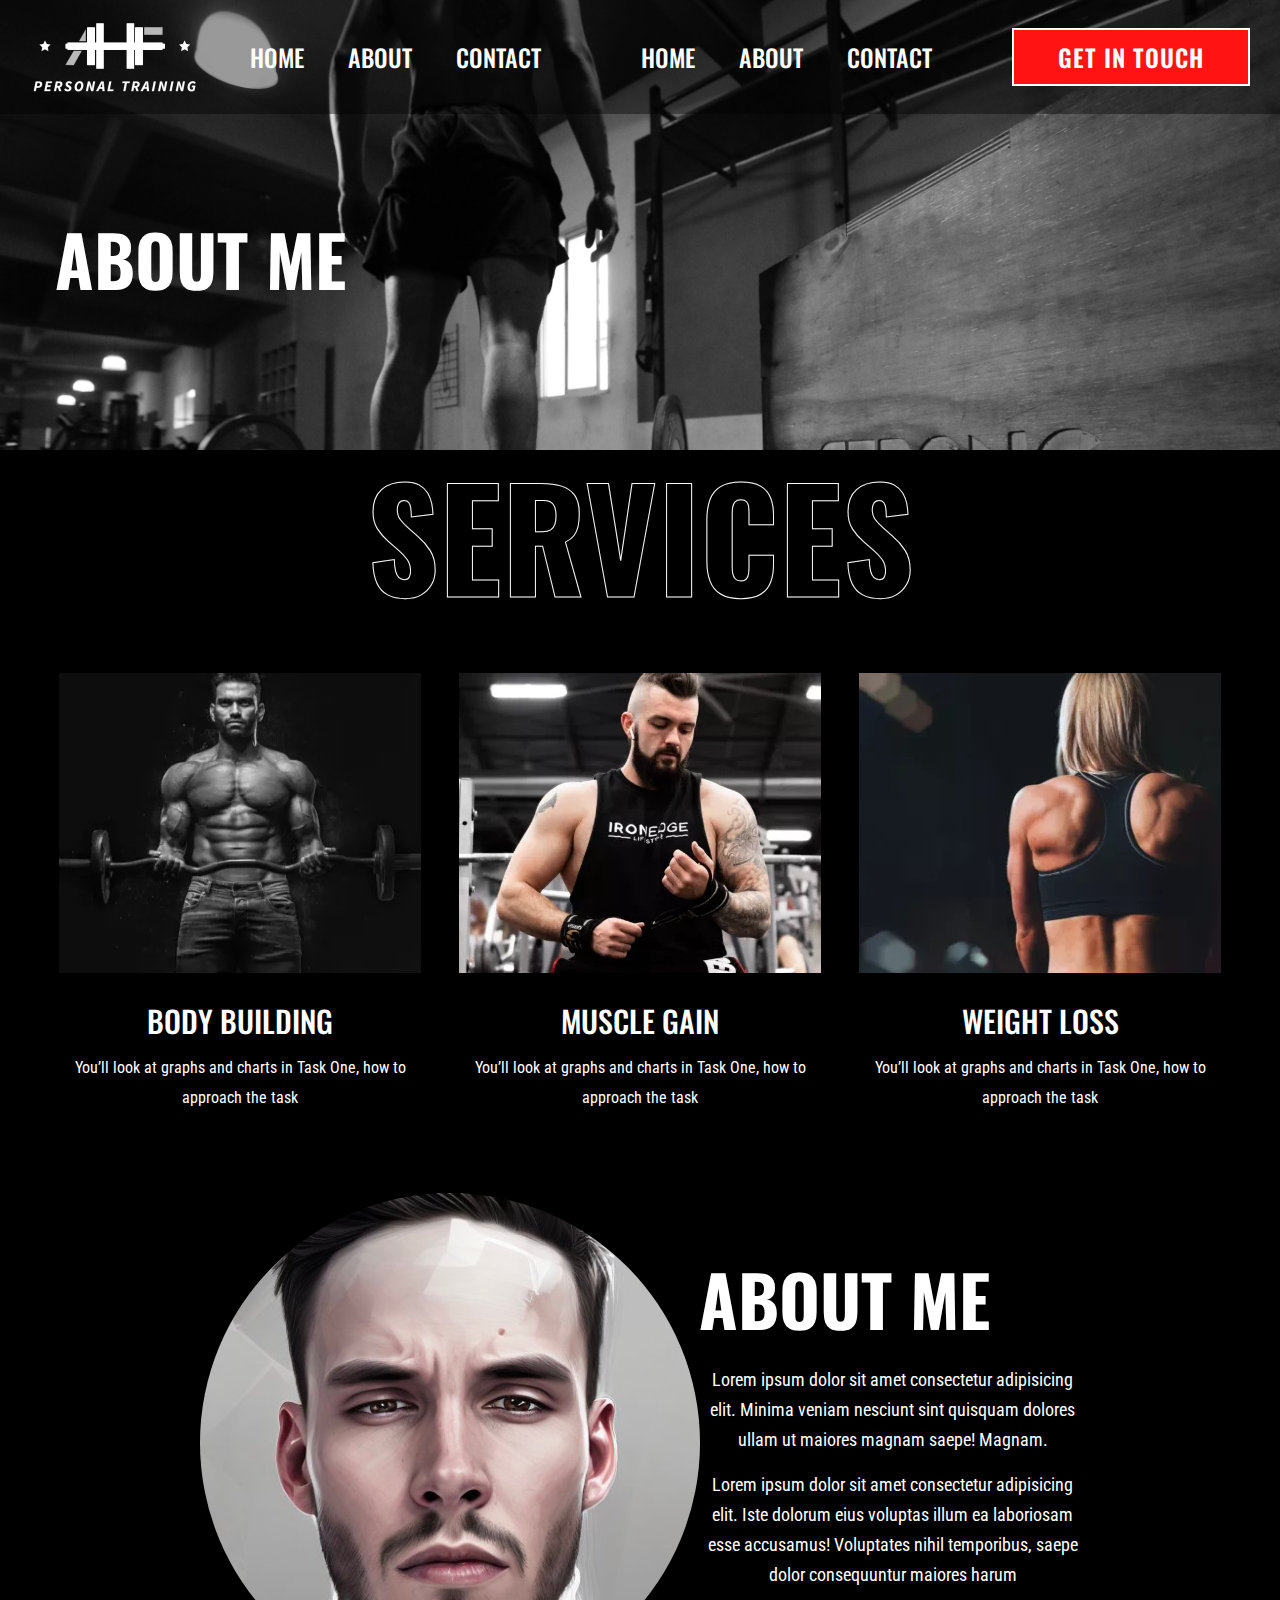
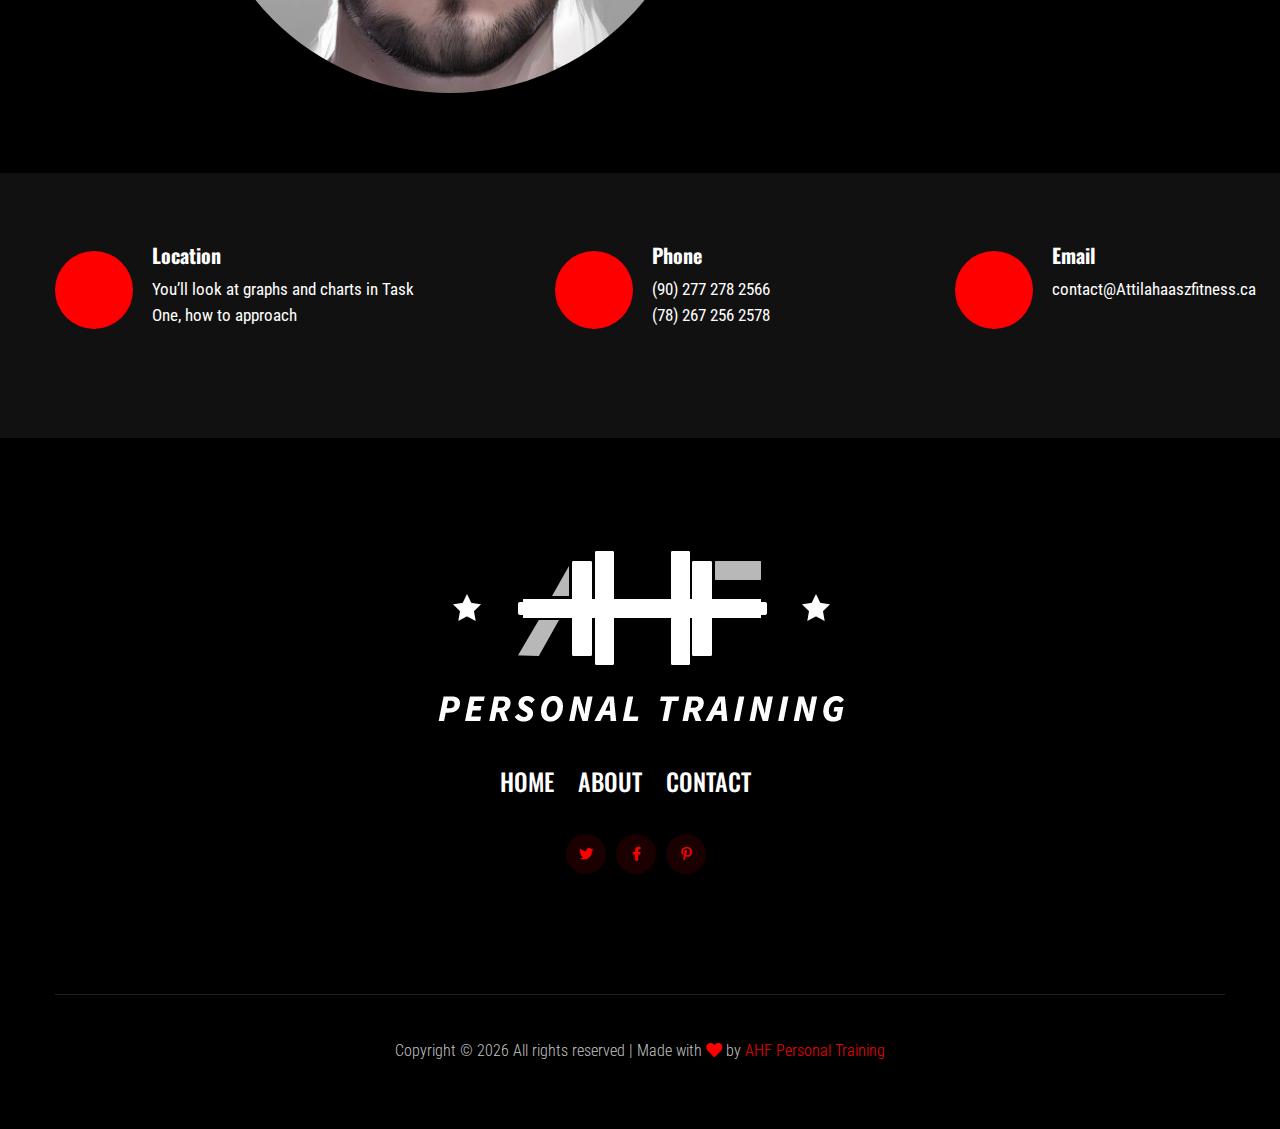
==== commit ee2734cb: "added responsivess to contact and about pages" ====
--- a/about.html
+++ b/about.html
@@ -16,7 +16,7 @@
 
     <link rel="stylesheet" href="./assets/css/bootstrap.min.css" />
     <link rel="stylesheet" href="./assets/css/owl.carousel.min.css" />
-    <link rel="stylesheet" href="./assets/css/slicknav.css" />
+    <!-- <link rel="stylesheet" href="./assets/css/slicknav.css" /> -->
     <link rel="stylesheet" href="./assets/css/flaticon.css" />
     <link rel="stylesheet" href="./assets/css/gijgo.css" />
     <link rel="stylesheet" href="./assets/css/animate.min.css" />
@@ -109,7 +109,42 @@
                 </nav>
               </div>
 
+              <div class="mobile-menu-toggle d-lg-none">
+                <div class="menu-toggle">
+                  <span>Menu</span>
+                </div>
+                <!-- <span class="menu-toggle"></span> -->
+              </div>
+
+              <div class="main-menu f-right d-none d-lg-block">
+                <nav>
+                  <ul id="navigation">
+                    <li><a href="./index.html">Home</a></li>
+                    <li><a href="./about.html">About</a></li>
+                    <li><a href="./contact.html">Contact</a></li>
+                  </ul>
+                </nav>
+              </div>
+
               <div class="header-btns d-none d-lg-block f-right">
+                <a href="./contact.html" class="btn">Get in touch</a>
+              </div>
+            </div>
+          </div>
+        </div>
+
+        <div class="mobile-menu-dropdown d-lg-none">
+          <nav>
+            <ul id="mobile-navigation">
+              <li><a href="./index.html">Home</a></li>
+              <li><a href="./about.html">About</a></li>
+              <li><a href="./contact.html">Contact</a></li>
+            </ul>
+          </nav>
+        </div>
+      </div>
+
+              <!-- <div class="header-btns d-none d-lg-block f-right">
                 <a href="./contact.html" class="btn">Get in touch</a>
               </div>
 
@@ -153,7 +188,7 @@
                     </ul>
                   </div>
                 </div>
-              </div>
+              </div> -->
             </div>
           </div>
         </div>
@@ -497,9 +532,9 @@
     <script src="./assets/js/jquery-1.12.4.min.js"></script>
     <script src="./assets/js/popper.min.js"></script>
     <script src="./assets/js/bootstrap.min.js"></script>
-    <script src="./assets/js/jquery.slicknav.min.js"></script>
+    <!-- <script src="./assets/js/jquery.slicknav.min.js"></script> -->
     <script src="./assets/js/owl.carousel.min.js"></script>
-    <script src="./assets/js/slick.min.js"></script>
+    <!-- <script src="./assets/js/slick.min.js"></script> -->
     <script src="./assets/js/wow.min.js"></script>
     <script src="./assets/js/animated.headline.js"></script>
     <script src="./assets/js/jquery.magnific-popup.js"></script>
--- a/assets/css/style.css
+++ b/assets/css/style.css
@@ -494,7 +494,7 @@
   width: 100%;
   -webkit-box-shadow: 0 10px 15px rgba(25, 25, 25, 0.1);
   box-shadow: 0 10px 15px rgba(25, 25, 25, 0.1);
-  z-index: 9999;
+  z-index: 100;
   -webkit-animation: 300ms ease-in-out 0s normal none 1 running fadeInDown;
   animation: 300ms ease-in-out 0s normal none 1 running fadeInDown;
   -webkit-box-shadow: 0 10px 15px rgba(25, 25, 25, 0.1);
@@ -994,6 +994,15 @@
   padding-bottom: 80px;
 }
 
+/* @media only screen and (max-width: 767px) {
+  .pt-50 {
+  padding: 0;
+}
+
+@media only screen and (max-width: 767px) {
+  .pb-80 {
+    padding: 0;
+  } */
 /* line 482, C:/Users/HP/Desktop/July-HTML/292 Health coach/assets/scss/_common.scss */
 
 /* line 482, C:/Users/HP/Desktop/July-HTML/292 Health coach/assets/scss/_common.scss */
@@ -1528,8 +1537,16 @@
 @media (max-width: 575px) {
   /* line 842, C:/Users/HP/Desktop/July-HTML/292 Health coach/assets/scss/_common.scss */
   .footer-padding {
-    padding-top: 80px;
+    padding-top: 40px;
     padding-bottom: 0px;
+  }
+}
+
+@media (max-width: 575px) {
+
+  /* line 842, C:/Users/HP/Desktop/July-HTML/292 Health coach/assets/scss/_common.scss */
+  .footer-padding img {
+    width: 50%;
   }
 }
 
@@ -1656,6 +1673,7 @@
   /* line 924, C:/Users/HP/Desktop/July-HTML/292 Health coach/assets/scss/_common.scss */
   .section-tittle2 h2 {
     font-size: 45px;
+    text-align: center;
   }
 }
 
@@ -1663,6 +1681,7 @@
 .section-tittle2 p {
   color: #fff;
   font-size: 18px;
+  text-align: center;
 }
 
 /* line 951, C:/Users/HP/Desktop/July-HTML/292 Health coach/assets/scss/_common.scss */
@@ -1910,11 +1929,110 @@
 }
 
 /* line 158, C:/Users/HP/Desktop/July-HTML/292 Health coach/assets/scss/_headerMenu.scss */
-.mobile_menu {
+/* .mobile_menu {
   position: absolute;
   right: 0px;
   width: 100%;
   z-index: 99;
+} */
+
+.mobile-menu-toggle {
+  display: block;
+  cursor: pointer;
+  position: relative;
+  z-index: 999;
+}
+
+.mobile-menu-toggle .menu-toggle {
+  display: block;
+  width: 30px;
+  height: 20px;
+  position: relative;
+}
+
+.mobile-menu-toggle .menu-toggle span {
+  position: absolute;
+  top: 50%;
+  left: 0;
+  transform: translateY(-50%);
+  font-size: 14px;
+  font-weight: 500;
+  color: #fff;
+  margin-top: 4px;
+  margin-left: 0;
+}
+
+.mobile-menu-toggle .menu-toggle:before,
+.mobile-menu-toggle .menu-toggle:after {
+  content: "";
+  display: block;
+  position: absolute;
+  left: 0;
+  width: 100%;
+  height: 2px;
+  background-color: #fff;
+  transition: all 0.3s ease;
+  top: -6px;
+  bottom: -6px;
+}
+
+.mobile-menu-toggle .menu-toggle:before {
+  top: 0;
+}
+
+.mobile-menu-toggle .menu-toggle:after {
+  bottom: 0;
+}
+
+.mobile-menu-toggle .menu-toggle.active:before {
+  transform: rotate(45deg);
+  top: 8px;
+}
+
+.mobile-menu-toggle .menu-toggle.active:after {
+  transform: rotate(-45deg);
+  bottom: 8px;
+}
+
+.mobile-menu-dropdown {
+  position: absolute;
+  top: 60px;
+  right: 0;
+  background-color: rgba(255, 255, 255, 0.5);
+  /* change background color to rgba with alpha value of 0.9 */
+  padding: 20px;
+  display: none;
+  z-index: 9999;
+}
+
+.mobile-menu-dropdown.show {
+  display: block;
+}
+
+.mobile-menu-dropdown ul {
+  list-style: none;
+  margin: 0;
+  padding: 0;
+}
+
+.mobile-menu-dropdown ul li {
+  margin: 0 0 10px 0;
+}
+
+.mobile-menu-dropdown ul li:last-child {
+  margin: 0;
+}
+
+.mobile-menu-dropdown ul li a {
+  display: block;
+  padding: 10px 0;
+  color: #222;
+  font-size: 16px;
+  font-weight: 500;
+  text-decoration: none;
+
+
+
 }
 
 /* line 163, C:/Users/HP/Desktop/July-HTML/292 Health coach/assets/scss/_headerMenu.scss */
@@ -2304,11 +2422,18 @@
   }
 }
 
+
 /* line 22, C:/Users/HP/Desktop/July-HTML/292 Health coach/assets/scss/_traning-cat.scss */
 .traning-categories .single-topic .topic-img img {
   width: 100%;
   border-radius: 50%;
   padding: 15rem;
+}
+
+@media (max-width: 575px) {
+  .traning-categories .single-topic .topic-img img {
+    padding: 1rem;
+  }
 }
 
 /* line 29, C:/Users/HP/Desktop/July-HTML/292 Health coach/assets/scss/_traning-cat.scss */
@@ -2797,6 +2922,7 @@
   }
 }
 
+
 /* line 91, C:/Users/HP/Desktop/July-HTML/292 Health coach/assets/scss/_about.scss */
 .about-area2 .support-wrapper .right-content2 .right-img img {
   /* width: 100%; */
@@ -2804,6 +2930,15 @@
   border-radius: 50%;
   margin-left: 15rem;
   /* padding: 1rem; */
+}
+
+@media (max-width: 767px) {
+  .about-area2 .support-wrapper .right-content2 .right-img img {
+    max-width: 80%;
+    height: auto;
+    display: block;
+    margin: auto;
+  } 
 }
 
 /* line 1, C:/Users/HP/Desktop/July-HTML/292 Health coach/assets/scss/_services_section.scss */
@@ -4466,19 +4601,71 @@
   padding: 130px 0 100px;
 }
 
+/* @media only screen and (max-width: 767px) {
+  .contact-section {
+    width: 80%;
+    height: auto;
+  } */
+
 @media (max-width: 991px) {
-  /* line 133, C:/Users/HP/Desktop/July-HTML/292 Health coach/assets/scss/_contact.scss */
-  .contact-section {
+  .contact-section  {
     padding: 70px 0 40px;
   }
 }
 
 @media only screen and (min-width: 992px) and (max-width: 1200px) {
-  /* line 133, C:/Users/HP/Desktop/July-HTML/292 Health coach/assets/scss/_contact.scss */
   .contact-section {
     padding: 80px 0 50px;
   }
 }
+
+
+ /* Add this CSS to your stylesheet */
+@media only screen and (max-width: 767px) {
+  .contact-title  {
+    text-align: center;
+  }
+
+  .contact-info .media-body {
+    align-items: center;
+  }
+
+  .media-body {
+    text-align: center;
+  }
+
+  .form-contact .form-group {
+    margin-bottom: 2px;
+  }
+
+  input[type="text"],
+  input[type="email"],
+  input[type="number"],
+  textarea {
+    width: 100%;
+    padding: 15px;
+    border: 1px solid #ebebeb;
+    border-radius: 4px;
+    font-size: 16px;
+    line-height: 1.5;
+    resize: none;
+  }
+
+  button[type="submit"] {
+    width: 100%;
+    border: none;
+    background: #FF0000;
+    color: #fff !important;
+    border: 1px solid #FF0000;
+    font-size: 16px;
+    padding: 15px;
+    border-radius: 4px;
+    cursor: pointer;
+    transition: all 0.3s ease;
+    margin-bottom: 30px;
+  }
+}
+
 
 /* line 141, C:/Users/HP/Desktop/July-HTML/292 Health coach/assets/scss/_contact.scss */
 
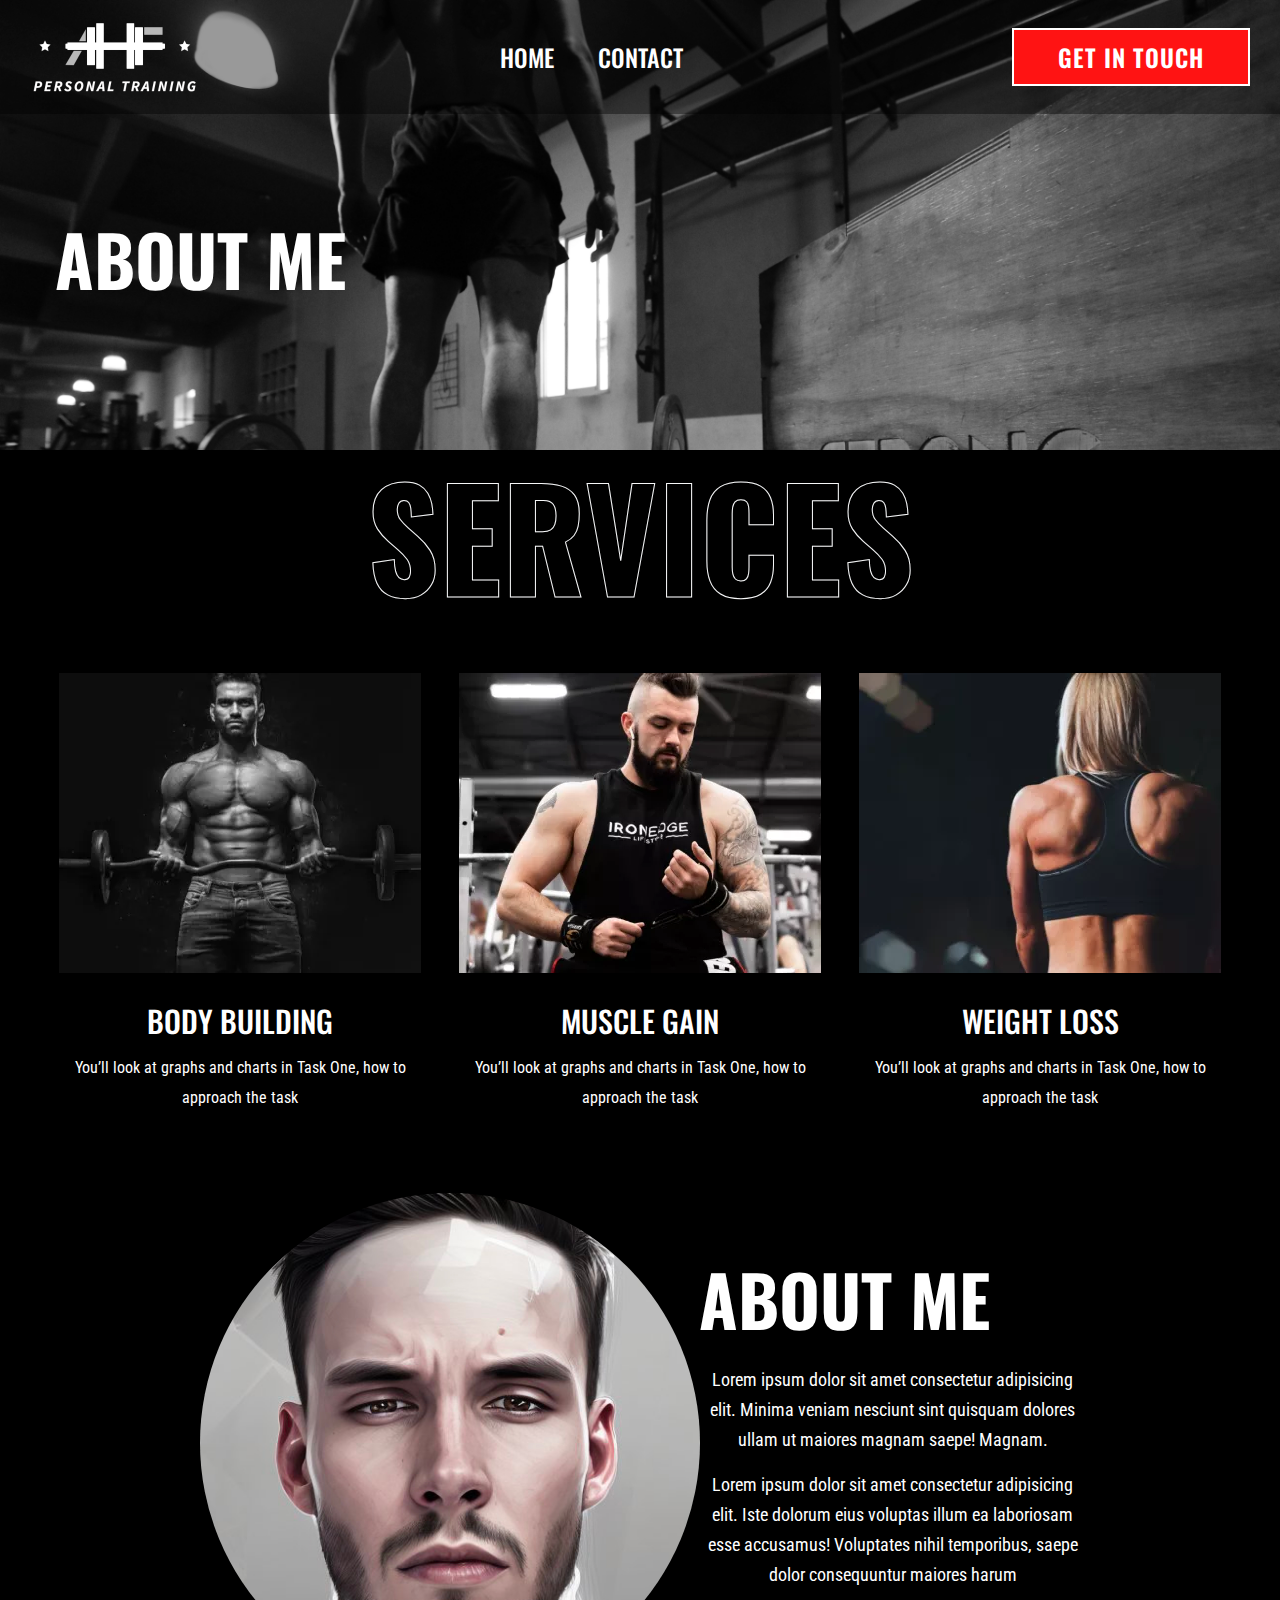
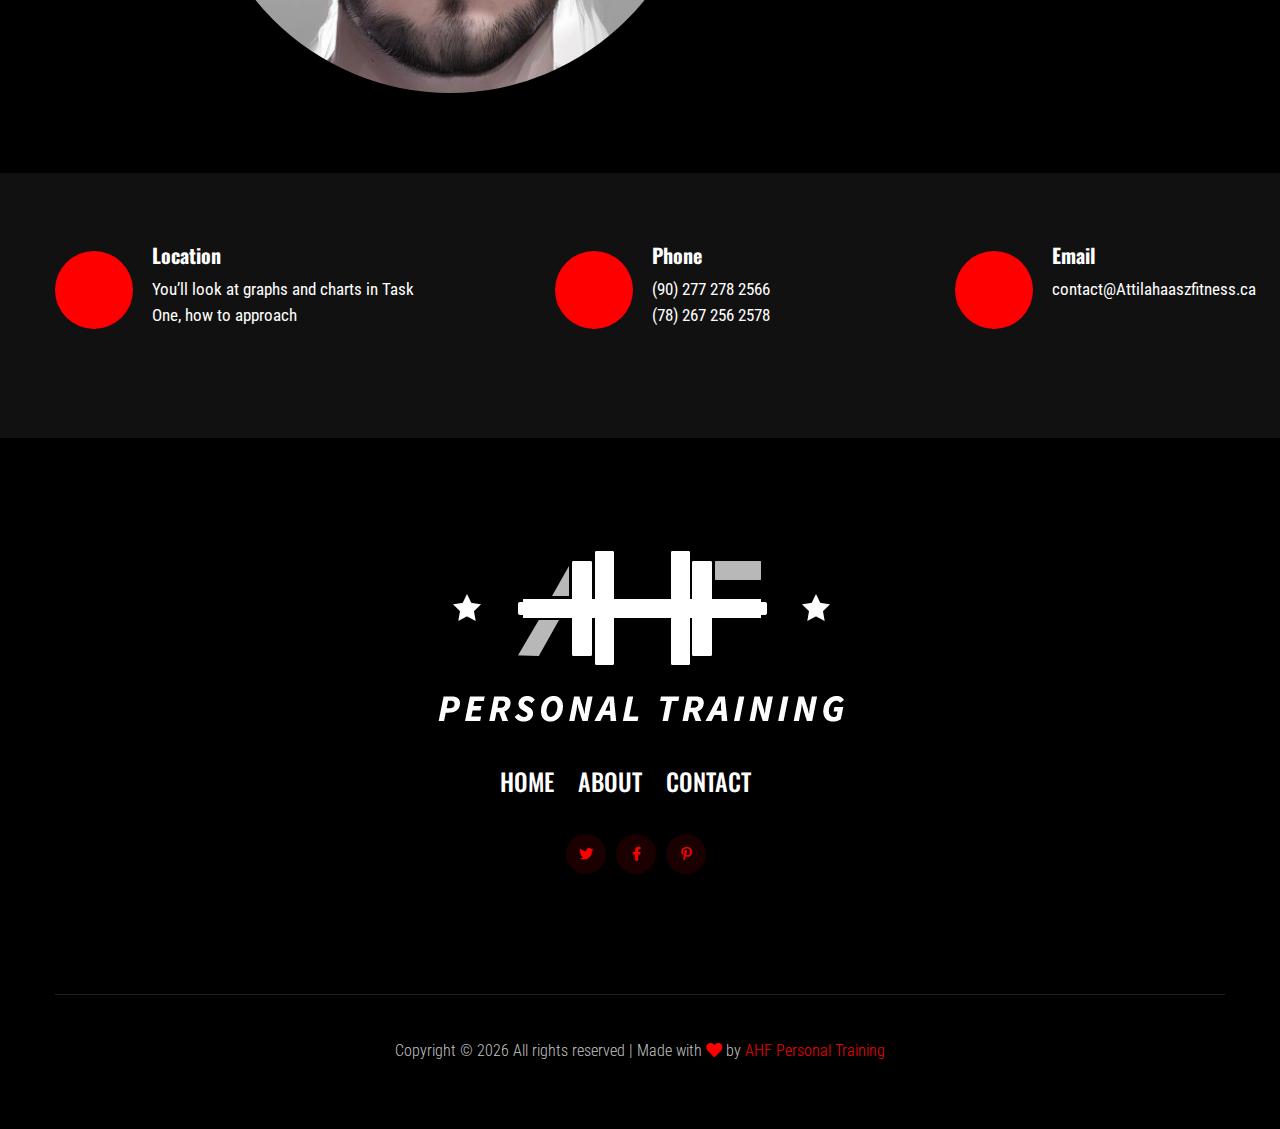
==== commit a8bf4656: "added favicon.ico" ====
--- a/about.html
+++ b/about.html
@@ -11,8 +11,11 @@
     <meta name="description" content="" />
     <meta name="viewport" content="width=device-width, initial-scale=1" />
     <!-- <link rel="manifest" href="./site.webmanifest"> -->
-    <!-- <link rel="shortcut icon" type="image/x-icon"
-        href="./assets/img/favicon.ico"> -->
+    <link
+      rel="icon"
+      type="image/x-icon"
+      href="./assets/images/AHF-Logos/favicon.ico"
+    />
 
     <link rel="stylesheet" href="./assets/css/bootstrap.min.css" />
     <link rel="stylesheet" href="./assets/css/owl.carousel.min.css" />
@@ -99,28 +102,18 @@
                 /></a>
               </div>
 
+              <div class="mobile-menu-toggle d-lg-none">
+                <div class="menu-toggle">
+                  <span>Menu</span>
+                </div>
+                <!-- <span class="menu-toggle"></span> -->
+              </div>
+
               <div class="main-menu f-right d-none d-lg-block">
                 <nav>
                   <ul id="navigation">
                     <li><a href="./index.html">Home</a></li>
-                    <li><a href="./about.html">About</a></li>
-                    <li><a href="./contact.html">Contact</a></li>
-                  </ul>
-                </nav>
-              </div>
-
-              <div class="mobile-menu-toggle d-lg-none">
-                <div class="menu-toggle">
-                  <span>Menu</span>
-                </div>
-                <!-- <span class="menu-toggle"></span> -->
-              </div>
-
-              <div class="main-menu f-right d-none d-lg-block">
-                <nav>
-                  <ul id="navigation">
-                    <li><a href="./index.html">Home</a></li>
-                    <li><a href="./about.html">About</a></li>
+                    <!-- <li><a href="./about.html">About</a></li> -->
                     <li><a href="./contact.html">Contact</a></li>
                   </ul>
                 </nav>
@@ -137,60 +130,10 @@
           <nav>
             <ul id="mobile-navigation">
               <li><a href="./index.html">Home</a></li>
-              <li><a href="./about.html">About</a></li>
+              <!-- <li><a href="./about.html">About</a></li> -->
               <li><a href="./contact.html">Contact</a></li>
             </ul>
           </nav>
-        </div>
-      </div>
-
-              <!-- <div class="header-btns d-none d-lg-block f-right">
-                <a href="./contact.html" class="btn">Get in touch</a>
-              </div>
-
-              <div class="col-12">
-                <div class="mobile_menu d-block d-lg-none">
-                  <div class="slicknav_menu">
-                    <a
-                      href="./index.html#"
-                      aria-haspopup="true"
-                      role="button"
-                      tabindex="0"
-                      class="slicknav_btn slicknav_collapsed"
-                      style="outline: none"
-                      ><span class="slicknav_menutxt">MENU</span
-                      ><span class="slicknav_icon"
-                        ><span class="slicknav_icon-bar"></span
-                        ><span class="slicknav_icon-bar"></span
-                        ><span class="slicknav_icon-bar"></span></span
-                    ></a>
-                    <ul
-                      class="slicknav_nav slicknav_hidden"
-                      aria-hidden="true"
-                      role="menu"
-                      style="display: none"
-                    >
-                      <li>
-                        <a href="./index.html" role="menuitem" tabindex="-1"
-                          >Home</a
-                        >
-                      </li>
-                      <li>
-                        <a href="./about.html" role="menuitem" tabindex="-1"
-                          >About</a
-                        >
-                      </li>
-                      <li>
-                        <a href="./contact.html" role="menuitem" tabindex="-1"
-                          >Contact</a
-                        >
-                      </li>
-                    </ul>
-                  </div>
-                </div>
-              </div> -->
-            </div>
-          </div>
         </div>
       </div>
     </header>
--- a/assets/css/style.css
+++ b/assets/css/style.css
@@ -1728,6 +1728,7 @@
   padding: 0 85px;
 }
 
+
 @media only screen and (min-width: 1200px) and (max-width: 1600px) {
   /* line 5, C:/Users/HP/Desktop/July-HTML/292 Health coach/assets/scss/_headerMenu.scss */
   .header-area .main-header {
@@ -1936,6 +1937,10 @@
   z-index: 99;
 } */
 
+body.mobile-menu-open {
+  overflow: hidden;
+}
+
 .mobile-menu-toggle {
   display: block;
   cursor: pointer;
@@ -1995,15 +2000,15 @@
 }
 
 .mobile-menu-dropdown {
-  position: absolute;
+  position: fixed;
   top: 60px;
   right: 0;
-  background-color: rgba(255, 255, 255, 0.5);
-  /* change background color to rgba with alpha value of 0.9 */
+  background-color: rgba(255, 255, 255, 0.8);
   padding: 20px;
   display: none;
   z-index: 9999;
 }
+
 
 .mobile-menu-dropdown.show {
   display: block;
@@ -2030,10 +2035,9 @@
   font-size: 16px;
   font-weight: 500;
   text-decoration: none;
-
-
-
-}
+}
+
+
 
 /* line 163, C:/Users/HP/Desktop/July-HTML/292 Health coach/assets/scss/_headerMenu.scss */
 
